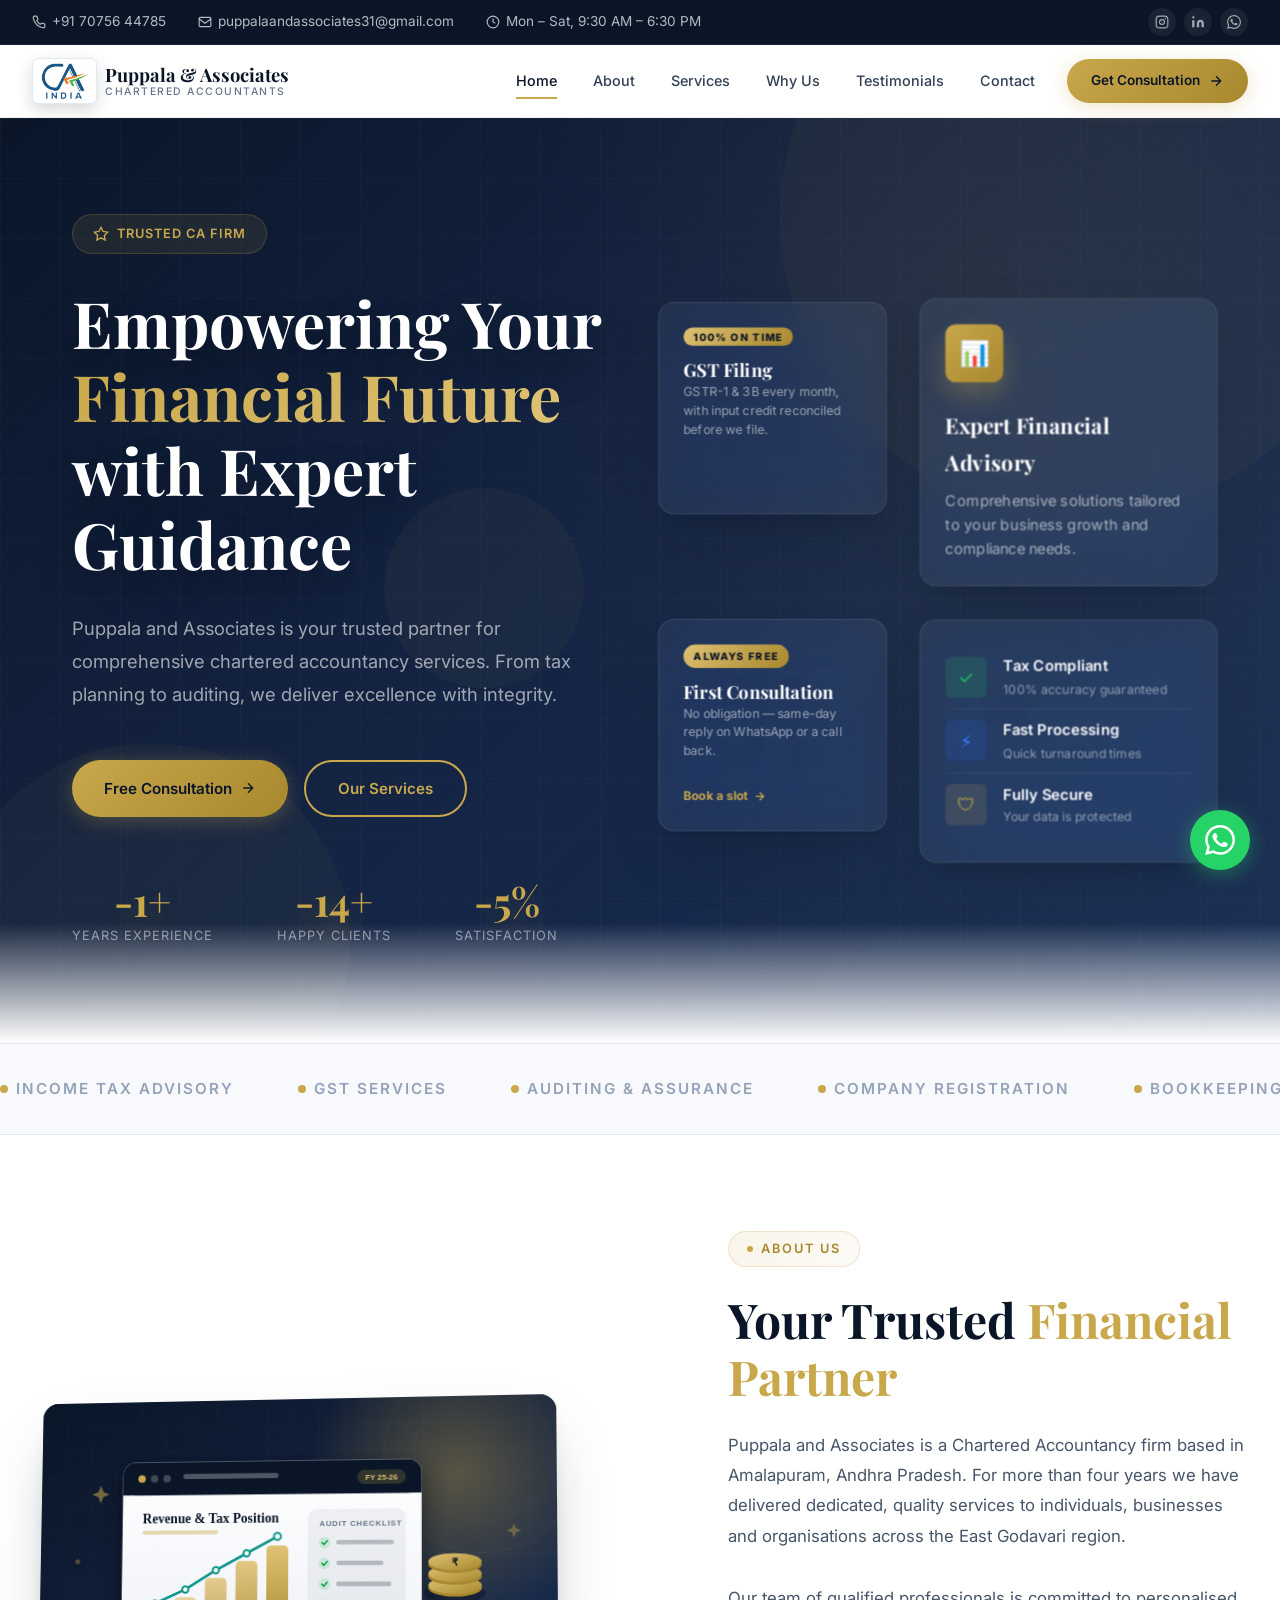
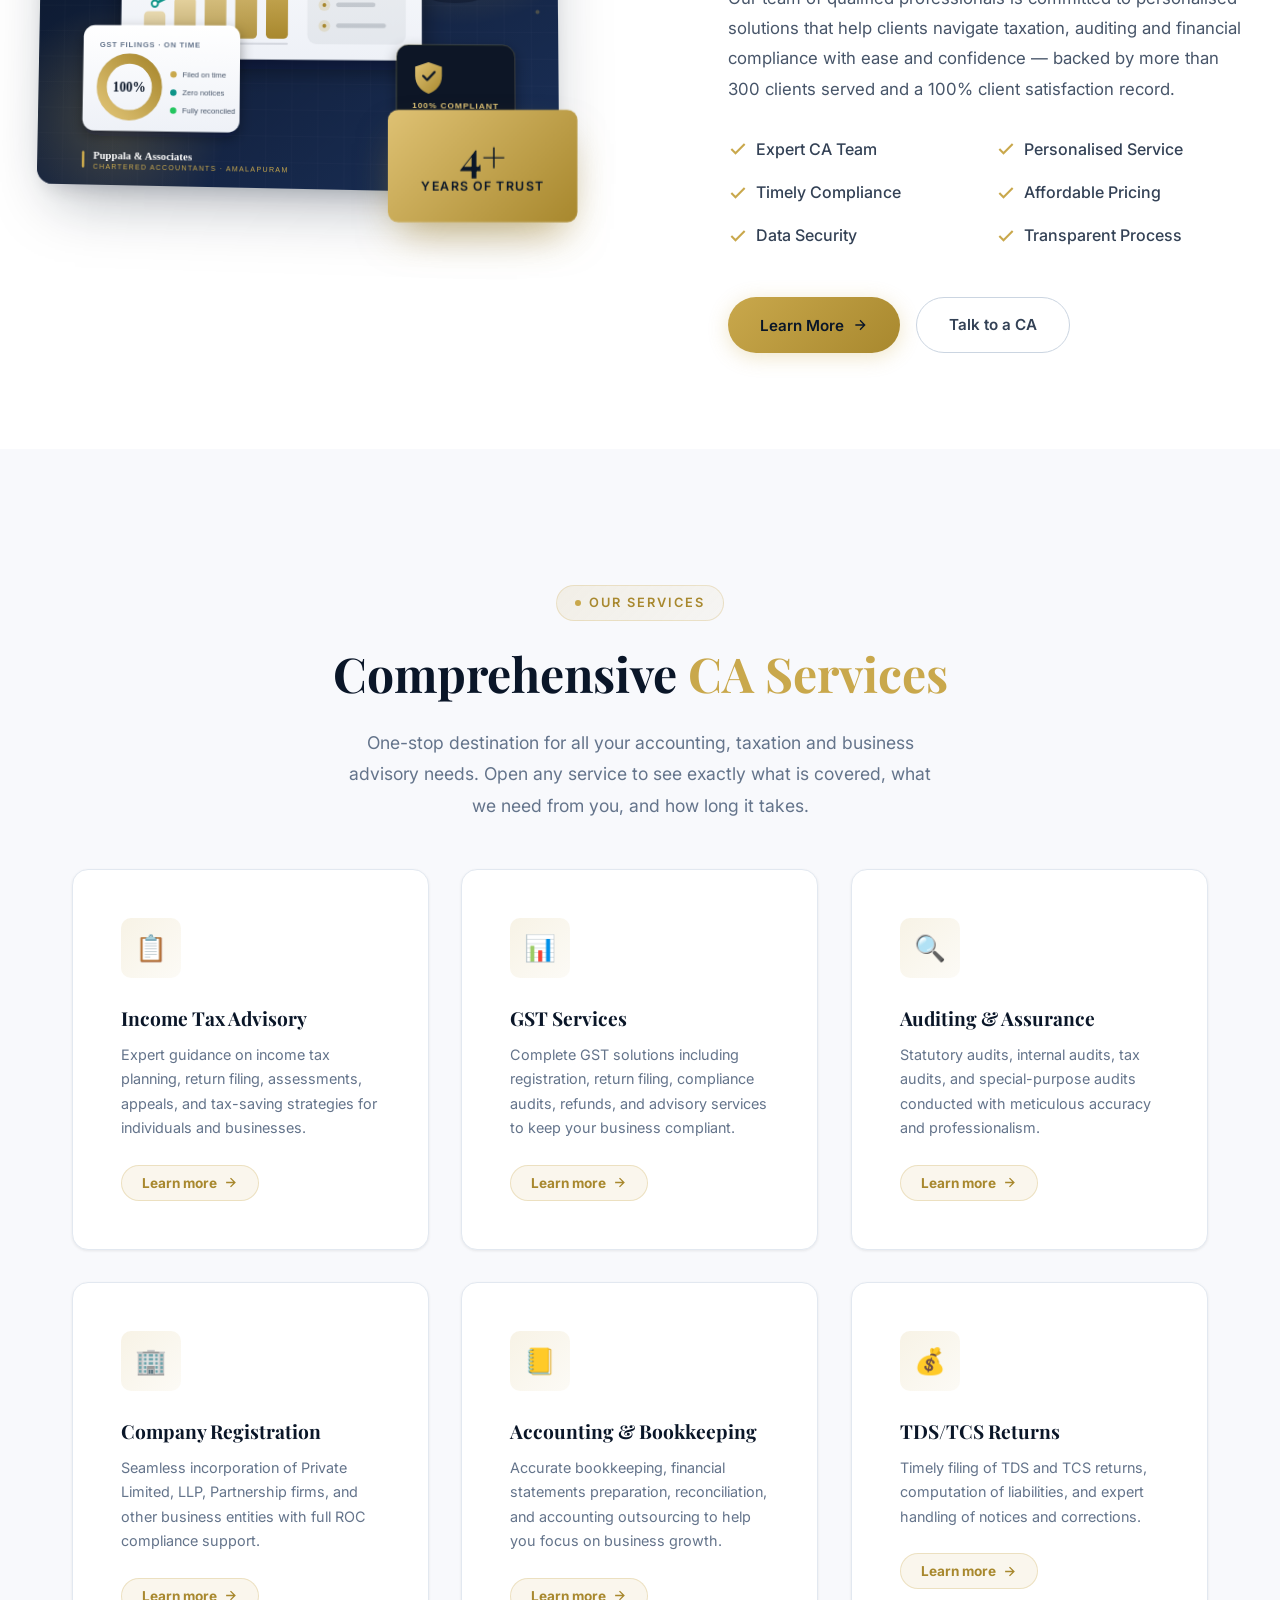
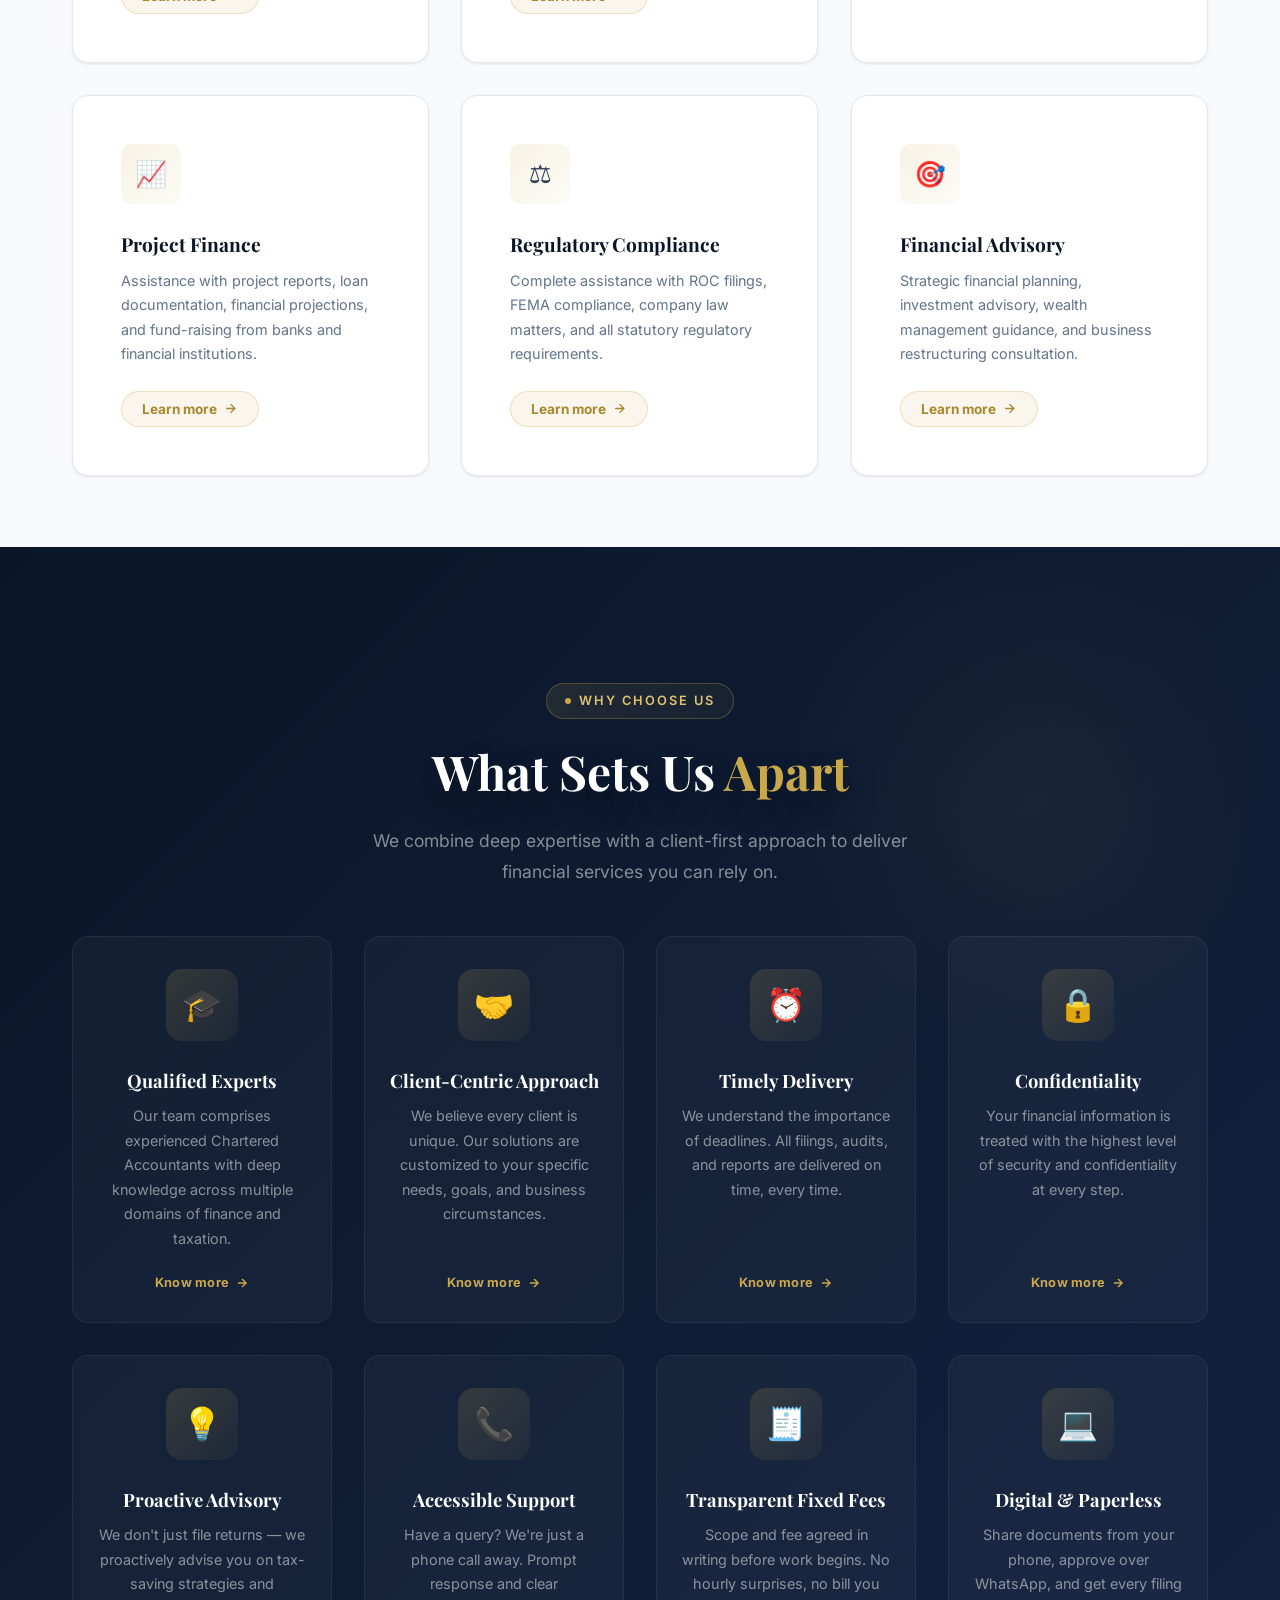
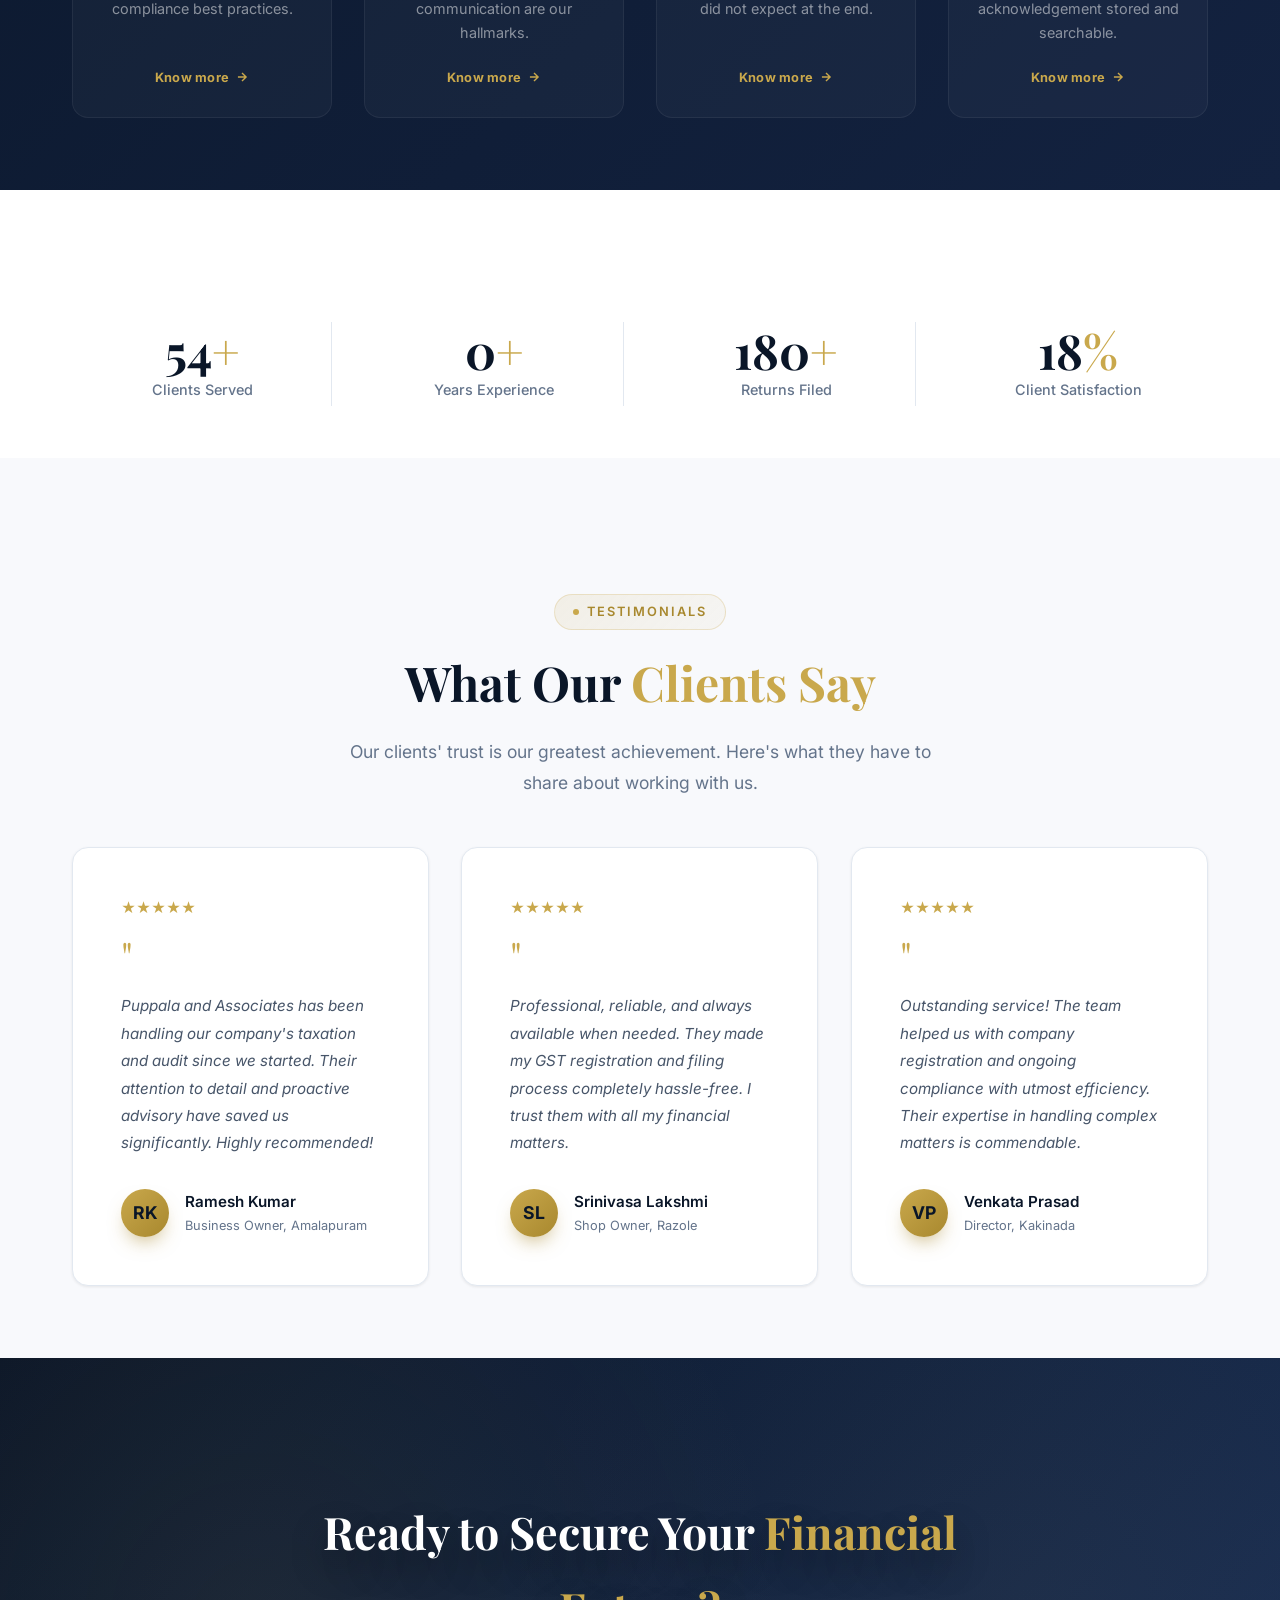
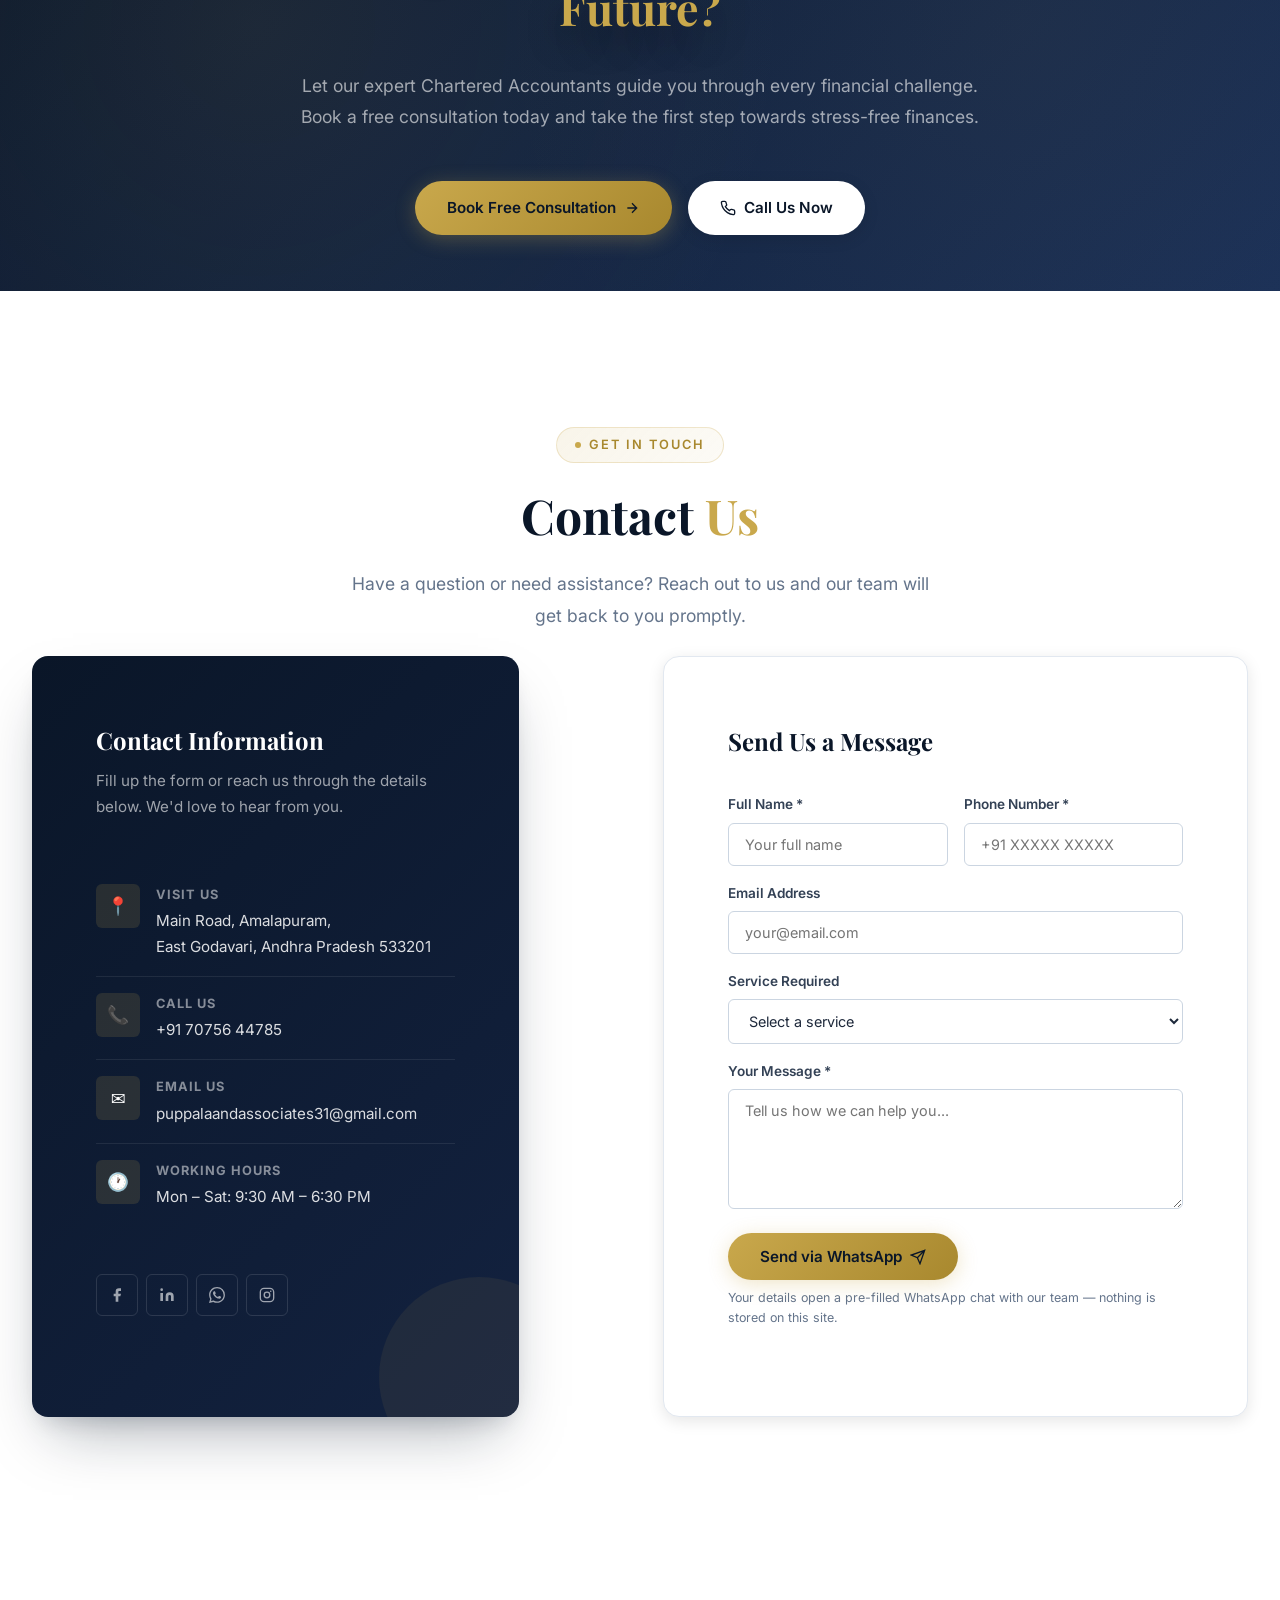
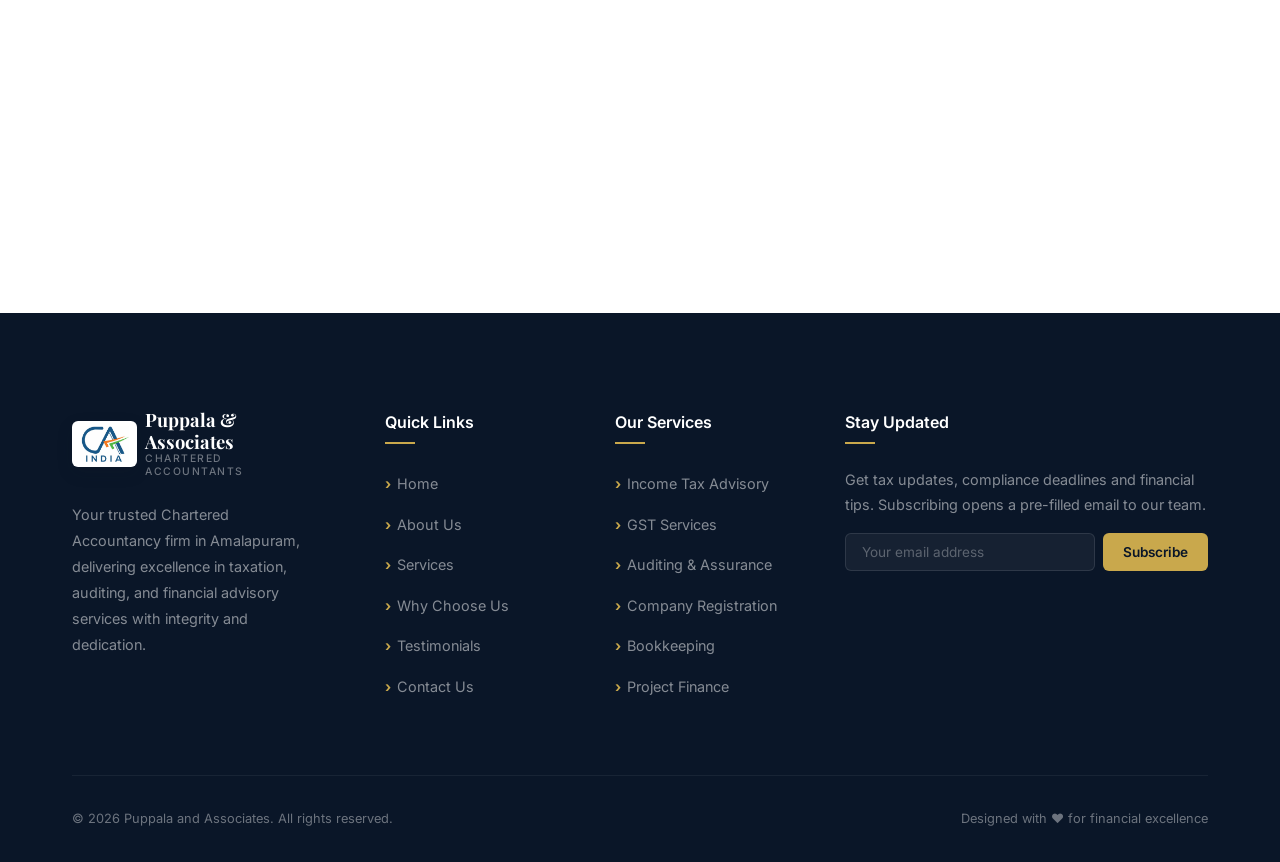
==== index.html @ 4b68dfd8 "fixed name" ====
<!DOCTYPE html>
<html lang="en" class="no-js">
<head>
  <meta charset="UTF-8">
  <meta name="viewport" content="width=device-width, initial-scale=1.0">
  <meta name="theme-color" content="#0a1628">

  <!-- SEO -->
  <title>Puppala and Associates — Chartered Accountants in Amalapuram | Tax, Audit &amp; Advisory</title>
  <meta name="description" content="Puppala and Associates is a trusted Chartered Accountant firm in Amalapuram offering expert tax advisory, auditing, GST services, company registration and accounting solutions.">
  <meta name="keywords" content="Puppala and Associates, Chartered Accountants, CA firm Amalapuram, tax advisory, GST services, auditing, company registration, bookkeeping, income tax, financial advisory, Andhra Pradesh">
  <meta name="author" content="Puppala and Associates">
  <meta name="robots" content="index, follow">
  <link rel="canonical" href="https://puppalaandassociates.github.io/">

  <!-- Open Graph -->
  <meta property="og:type" content="website">
  <meta property="og:site_name" content="Puppala and Associates">
  <meta property="og:locale" content="en_IN">
  <meta property="og:title" content="Puppala and Associates — Chartered Accountants in Amalapuram">
  <meta property="og:description" content="Expert CA firm providing tax advisory, auditing, GST, company registration and financial services in Amalapuram, Andhra Pradesh.">
  <meta property="og:url" content="https://puppalaandassociates.github.io/">
  <meta property="og:image" content="https://puppalaandassociates.github.io/assets/img/og-cover.png">
  <meta property="og:image:width" content="1200">
  <meta property="og:image:height" content="630">
  <meta property="og:image:alt" content="Puppala and Associates — Chartered Accountants, Amalapuram">

  <!-- Twitter -->
  <meta name="twitter:card" content="summary_large_image">
  <meta name="twitter:title" content="Puppala and Associates — Chartered Accountants in Amalapuram">
  <meta name="twitter:description" content="Expert CA firm providing tax advisory, auditing, GST, company registration and financial services in Amalapuram.">
  <meta name="twitter:image" content="https://puppalaandassociates.github.io/assets/img/og-cover.png">

  <!-- Structured Data -->
  <script type="application/ld+json">
  {
    "@context": "https://schema.org",
    "@type": "AccountingService",
    "name": "Puppala and Associates",
    "alternateName": "Puppala & Associates CA",
    "description": "Chartered Accountants in Amalapuram offering expert tax advisory, auditing, GST services, company registration and accounting solutions.",
    "url": "https://puppalaandassociates.github.io/",
    "image": "https://puppalaandassociates.github.io/assets/img/og-cover.png",
    "telephone": "+91-70756-44785",
    "email": "puppalaandassociates31@gmail.com",
    "priceRange": "₹₹",
    "address": {
      "@type": "PostalAddress",
      "streetAddress": "Main Road",
      "addressLocality": "Amalapuram",
      "addressRegion": "Andhra Pradesh",
      "postalCode": "533201",
      "addressCountry": "IN"
    },
    "openingHoursSpecification": [{
      "@type": "OpeningHoursSpecification",
      "dayOfWeek": ["Monday","Tuesday","Wednesday","Thursday","Friday","Saturday"],
      "opens": "09:30",
      "closes": "18:30"
    }],
    "areaServed": [
      {"@type": "City", "name": "Amalapuram"},
      {"@type": "City", "name": "Razole"},
      {"@type": "City", "name": "Kakinada"},
      {"@type": "State", "name": "Andhra Pradesh"}
    ],
    "hasOfferCatalog": {
      "@type": "OfferCatalog",
      "name": "Chartered Accountancy Services",
      "itemListElement": [
        {"@type": "Offer", "itemOffered": {"@type": "Service", "name": "Income Tax Advisory"}},
        {"@type": "Offer", "itemOffered": {"@type": "Service", "name": "GST Services"}},
        {"@type": "Offer", "itemOffered": {"@type": "Service", "name": "Auditing & Assurance"}},
        {"@type": "Offer", "itemOffered": {"@type": "Service", "name": "Company Registration"}},
        {"@type": "Offer", "itemOffered": {"@type": "Service", "name": "Accounting & Bookkeeping"}},
        {"@type": "Offer", "itemOffered": {"@type": "Service", "name": "TDS/TCS Returns"}},
        {"@type": "Offer", "itemOffered": {"@type": "Service", "name": "Project Finance"}},
        {"@type": "Offer", "itemOffered": {"@type": "Service", "name": "Regulatory Compliance"}},
        {"@type": "Offer", "itemOffered": {"@type": "Service", "name": "Financial Advisory"}}
      ]
    }
  }
  </script>

  <!-- Fonts (preconnected + non-blocking-friendly) -->
  <link rel="preconnect" href="https://fonts.googleapis.com">
  <link rel="preconnect" href="https://fonts.gstatic.com" crossorigin>
  <link rel="stylesheet" href="https://fonts.googleapis.com/css2?family=Inter:wght@300;400;500;600;700;800;900&family=Playfair+Display:wght@400;500;600;700&display=swap">

  <!-- Styles -->
  <link rel="stylesheet" href="style.css">

  <!-- Progressive enhancement flag: keeps content visible if JS never runs -->
  <script>document.documentElement.classList.remove('no-js');</script>

  <!--
    Google Analytics (GA4) — OPTIONAL.
    Uncomment the two lines below and replace G-XXXXXXXXXX with your real
    Measurement ID. Left commented out on purpose: an unreplaced placeholder
    ID only downloads ~90 KB of script and records nothing.

    <script async src="https://www.googletagmanager.com/gtag/js?id=G-XXXXXXXXXX"></script>
    <script>window.dataLayer=window.dataLayer||[];function gtag(){dataLayer.push(arguments)}gtag('js',new Date());gtag('config','G-XXXXXXXXXX');</script>
  -->

  <!-- Favicon (inline SVG data-uri) -->
  <link rel="icon" type="image/svg+xml" href="data:image/svg+xml,%3Csvg xmlns='http://www.w3.org/2000/svg' viewBox='0 0 32 32'%3E%3Crect width='32' height='32' rx='6' fill='%230a1628'/%3E%3Ctext x='50%25' y='55%25' dominant-baseline='middle' text-anchor='middle' fill='%23c9a84c' font-family='serif' font-weight='700' font-size='16'%3EPA%3C/text%3E%3C/svg%3E">
  <link rel="apple-touch-icon" href="assets/img/og-cover.png">
</head>
<body>

  <a href="#main" class="skip-link">Skip to main content</a>

  <!-- ======== PRELOADER ======== -->
  <div id="preloader" aria-hidden="true">
    <div class="preloader-inner">
      <div class="preloader-mark">
        <img src="assets/img/ca-india-logo.png" width="713" height="520" alt="" decoding="async">
      </div>
      <div class="preloader-logo">Puppala &amp; Associates</div>
      <div class="preloader-bar"></div>
    </div>
  </div>

  <!-- ======== TOP BAR ======== -->
  <div class="top-bar" id="top-bar">
    <div class="container container-wide">
      <div class="top-bar-left">
        <a href="tel:+917075644785">
          <svg viewBox="0 0 24 24" fill="none" stroke="currentColor" stroke-width="2" aria-hidden="true"><path d="M22 16.92v3a2 2 0 01-2.18 2 19.79 19.79 0 01-8.63-3.07 19.5 19.5 0 01-6-6 19.79 19.79 0 01-3.07-8.67A2 2 0 014.11 2h3a2 2 0 012 1.72c.127.96.362 1.903.7 2.81a2 2 0 01-.45 2.11L8.09 9.91a16 16 0 006 6l1.27-1.27a2 2 0 012.11-.45c.907.338 1.85.573 2.81.7A2 2 0 0122 16.92z"/></svg>
          +91 70756 44785
        </a>
        <a href="mailto:puppalaandassociates31@gmail.com">
          <svg viewBox="0 0 24 24" fill="none" stroke="currentColor" stroke-width="2" aria-hidden="true"><rect x="2" y="4" width="20" height="16" rx="2"/><path d="M22 7l-10 7L2 7"/></svg>
          puppalaandassociates31@gmail.com
        </a>
        <span class="top-bar-hours">
          <svg viewBox="0 0 24 24" fill="none" stroke="currentColor" stroke-width="2" aria-hidden="true"><circle cx="12" cy="12" r="10"/><path d="M12 6v6l4 2"/></svg>
          Mon – Sat, 9:30 AM – 6:30 PM
        </span>
      </div>
      <div class="top-bar-right">
        <div class="top-bar-social">
          <a href="https://www.instagram.com/puppalaandassociates" target="_blank" rel="noopener" aria-label="Instagram" title="Instagram">
            <svg viewBox="0 0 24 24" width="14" height="14" fill="none" stroke="currentColor" stroke-width="2" aria-hidden="true"><rect x="2" y="2" width="20" height="20" rx="5.5"/><circle cx="12" cy="12" r="4.2"/><circle cx="17.6" cy="6.4" r="1.2" fill="currentColor" stroke="none"/></svg>
          </a>
          <a href="https://www.linkedin.com/company/puppala-and-associates" target="_blank" rel="noopener" aria-label="LinkedIn" title="LinkedIn">
            <svg viewBox="0 0 24 24" width="14" height="14" fill="currentColor" aria-hidden="true"><path d="M16 8a6 6 0 016 6v7h-4v-7a2 2 0 00-2-2 2 2 0 00-2 2v7h-4v-7a6 6 0 016-6zM2 9h4v12H2zM4 2a2 2 0 110 4 2 2 0 010-4z"/></svg>
          </a>
          <a href="https://wa.me/917075644785" target="_blank" rel="noopener" aria-label="WhatsApp" title="WhatsApp">
            <svg viewBox="0 0 24 24" width="14" height="14" fill="currentColor" aria-hidden="true"><path d="M17.472 14.382c-.297-.149-1.758-.867-2.03-.967-.273-.099-.471-.148-.67.15-.197.297-.767.966-.94 1.164-.173.199-.347.223-.644.075-.297-.15-1.255-.463-2.39-1.475-.883-.788-1.48-1.761-1.653-2.059-.173-.297-.018-.458.13-.606.134-.133.298-.347.446-.52.149-.174.198-.298.298-.497.099-.198.05-.371-.025-.52-.075-.149-.669-1.612-.916-2.207-.242-.579-.487-.5-.669-.51-.173-.008-.371-.01-.57-.01-.198 0-.52.074-.792.372-.272.297-1.04 1.016-1.04 2.479 0 1.462 1.065 2.875 1.213 3.074.149.198 2.096 3.2 5.077 4.487.709.306 1.262.489 1.694.625.712.227 1.36.195 1.871.118.571-.085 1.758-.719 2.006-1.413.248-.694.248-1.289.173-1.413-.074-.124-.272-.198-.57-.347m-5.421 7.403h-.004a9.87 9.87 0 01-5.031-1.378l-.361-.214-3.741.982.998-3.648-.235-.374a9.86 9.86 0 01-1.51-5.26c.001-5.45 4.436-9.884 9.888-9.884 2.64 0 5.122 1.03 6.988 2.898a9.825 9.825 0 012.893 6.994c-.003 5.45-4.437 9.884-9.885 9.884m8.413-18.297A11.815 11.815 0 0012.05 0C5.495 0 .16 5.335.157 11.892c0 2.096.547 4.142 1.588 5.945L.057 24l6.305-1.654a11.882 11.882 0 005.683 1.448h.005c6.554 0 11.89-5.335 11.893-11.893a11.821 11.821 0 00-3.48-8.413z"/></svg>
          </a>
        </div>
      </div>
    </div>
  </div>

  <!-- ======== HEADER ======== -->
  <header class="header" id="header">
    <div class="container container-wide">
      <nav class="navbar" aria-label="Main navigation">
        <a href="#hero" class="logo" id="site-logo">
          <img class="logo-mark" src="assets/img/ca-india-logo.png" width="713" height="520"
               alt="CA India — ICAI member logo" loading="eager" decoding="async">
          <div class="logo-text">
            <span class="logo-name">Puppala &amp; Associates</span>
            <span class="logo-tagline">Chartered Accountants</span>
          </div>
        </a>

        <div class="nav-panel" id="nav-panel">
          <div class="nav-links" id="nav-links">
            <a href="#hero" class="active">Home</a>
            <a href="#about">About</a>
            <a href="#services">Services</a>
            <a href="#why-choose">Why Us</a>
            <a href="#testimonials">Testimonials</a>
            <a href="#contact">Contact</a>
          </div>

          <div class="nav-cta" id="nav-cta">
            <a href="#contact" class="btn btn-primary" id="nav-cta-btn">
              Get Consultation
              <svg class="btn-icon" viewBox="0 0 24 24" width="16" height="16" fill="none" stroke="currentColor" stroke-width="2" aria-hidden="true"><path d="M5 12h14M12 5l7 7-7 7"/></svg>
            </a>
          </div>
        </div>

        <button class="mobile-toggle" id="mobile-toggle" aria-label="Open navigation menu"
                aria-expanded="false" aria-controls="nav-panel">
          <span></span><span></span><span></span>
        </button>
      </nav>
    </div>
  </header>

  <main id="main">

  <!-- ======== HERO ======== -->
  <section class="hero section-padding" id="hero">
    <div class="hero-bg-shapes" aria-hidden="true">
      <div class="shape"></div>
      <div class="shape"></div>
      <div class="shape"></div>
    </div>
    <div class="hero-grid" aria-hidden="true"></div>

    <div class="container">
      <div class="hero-content">
        <div class="hero-left">
          <div class="hero-badge">
            <svg viewBox="0 0 24 24" fill="none" stroke="currentColor" stroke-width="2" aria-hidden="true"><path d="M12 2l3.09 6.26L22 9.27l-5 4.87 1.18 6.88L12 17.77l-6.18 3.25L7 14.14 2 9.27l6.91-1.01L12 2z"/></svg>
            Trusted CA Firm
          </div>

          <h1>
            Empowering Your
            <span class="highlight">Financial Future</span>
            with Expert Guidance
          </h1>

          <p class="hero-description">
            Puppala and Associates is your trusted partner for comprehensive chartered accountancy services. From tax planning to auditing, we deliver excellence with integrity.
          </p>

          <div class="hero-buttons">
            <a href="#contact" class="btn btn-primary" id="hero-cta-primary">
              Free Consultation
              <svg class="btn-icon" viewBox="0 0 24 24" width="16" height="16" fill="none" stroke="currentColor" stroke-width="2" aria-hidden="true"><path d="M5 12h14M12 5l7 7-7 7"/></svg>
            </a>
            <a href="#services" class="btn btn-outline" id="hero-cta-secondary">
              Our Services
            </a>
          </div>

          <div class="hero-stats">
            <div class="hero-stat">
              <div class="hero-stat-number counter" data-target="4" data-suffix="+">4+</div>
              <div class="hero-stat-label">Years Experience</div>
            </div>
            <div class="hero-stat">
              <div class="hero-stat-number counter" data-target="300" data-suffix="+">300+</div>
              <div class="hero-stat-label">Happy Clients</div>
            </div>
            <div class="hero-stat">
              <div class="hero-stat-number counter" data-target="100" data-suffix="%">100%</div>
              <div class="hero-stat-label">Satisfaction</div>
            </div>
          </div>
        </div>

        <!-- 3D card stack -->
        <div class="hero-right scene-3d" id="hero-scene">
          <div class="hero-stack">
            <div class="hero-card-main glass-card layer-3d" data-depth="60">
              <div class="card-icon" aria-hidden="true">📊</div>
              <h3>Expert Financial Advisory</h3>
              <p>Comprehensive solutions tailored to your business growth and compliance needs.</p>
            </div>

            <div class="hero-card-secondary glass-card layer-3d" data-depth="100">
              <div class="stat-row">
                <div class="stat-icon green" aria-hidden="true">✓</div>
                <div class="stat-info">
                  <h4>Tax Compliant</h4>
                  <p>100% accuracy guaranteed</p>
                </div>
              </div>
              <div class="stat-row">
                <div class="stat-icon blue" aria-hidden="true">⚡</div>
                <div class="stat-info">
                  <h4>Fast Processing</h4>
                  <p>Quick turnaround times</p>
                </div>
              </div>
              <div class="stat-row">
                <div class="stat-icon gold" aria-hidden="true">🛡</div>
                <div class="stat-info">
                  <h4>Fully Secure</h4>
                  <p>Your data is protected</p>
                </div>
              </div>
            </div>

            <button type="button" class="hero-mini-card hero-card-gst glass-card layer-3d" data-modal="gst">
              <span class="mini-badge">100% on time</span>
              <span class="mini-title">GST Filing</span>
              <span class="mini-label">GSTR-1 &amp; 3B every month, with input credit reconciled before we file.</span>
            </button>

            <a href="#contact" class="hero-mini-card hero-card-consult glass-card layer-3d">
              <span class="mini-badge">Always free</span>
              <span class="mini-title">First Consultation</span>
              <span class="mini-label">No obligation — same-day reply on WhatsApp or a call back.</span>
              <span class="mini-link">Book a slot
                <svg viewBox="0 0 24 24" width="13" height="13" fill="none" stroke="currentColor" stroke-width="2.4" aria-hidden="true"><path d="M5 12h14M12 5l7 7-7 7"/></svg>
              </span>
            </a>
          </div>
        </div>
      </div>
    </div>
  </section>

  <!-- ======== MARQUEE ======== -->
  <div class="marquee-section" aria-hidden="true">
    <div class="marquee-track">
      <div class="marquee-group">
        <div class="marquee-item"><span class="dot"></span> Income Tax Advisory</div>
        <div class="marquee-item"><span class="dot"></span> GST Services</div>
        <div class="marquee-item"><span class="dot"></span> Auditing &amp; Assurance</div>
        <div class="marquee-item"><span class="dot"></span> Company Registration</div>
        <div class="marquee-item"><span class="dot"></span> Bookkeeping</div>
        <div class="marquee-item"><span class="dot"></span> Financial Advisory</div>
        <div class="marquee-item"><span class="dot"></span> TDS/TCS Returns</div>
        <div class="marquee-item"><span class="dot"></span> Project Finance</div>
      </div>
      <div class="marquee-group">
        <div class="marquee-item"><span class="dot"></span> Income Tax Advisory</div>
        <div class="marquee-item"><span class="dot"></span> GST Services</div>
        <div class="marquee-item"><span class="dot"></span> Auditing &amp; Assurance</div>
        <div class="marquee-item"><span class="dot"></span> Company Registration</div>
        <div class="marquee-item"><span class="dot"></span> Bookkeeping</div>
        <div class="marquee-item"><span class="dot"></span> Financial Advisory</div>
        <div class="marquee-item"><span class="dot"></span> TDS/TCS Returns</div>
        <div class="marquee-item"><span class="dot"></span> Project Finance</div>
      </div>
    </div>
  </div>

  <!-- ======== ABOUT ======== -->
  <section class="about section-padding" id="about">
    <div class="container">
      <div class="about-content">
        <div class="about-image-wrapper reveal-left scene-3d" id="about-scene">
          <div class="about-image layer-3d" data-depth="40">
            <img src="assets/img/about-advisory.svg" width="800" height="600" loading="lazy" decoding="async"
                 alt="Dashboard showing revenue growth, audit checklist and 100% on-time GST filings at Puppala and Associates">
          </div>
          <div class="about-image-badge">
            <div class="badge-number">4+</div>
            <div class="badge-text">Years of Trust</div>
          </div>
        </div>

        <div class="about-text reveal-right">
          <span class="section-badge">
            <span class="badge-dot"></span>
            About Us
          </span>
          <h2 class="section-title">
            Your Trusted <span>Financial Partner</span> 
          </h2>
          <p class="about-description">
            Puppala and Associates is a Chartered Accountancy firm based in Amalapuram, Andhra Pradesh. For more than four years we have delivered dedicated, quality services to individuals, businesses and organisations across the East Godavari region.
          </p>
          <p class="about-description">
            Our team of qualified professionals is committed to personalised solutions that help clients navigate taxation, auditing and financial compliance with ease and confidence — backed by more than 300 clients served and a 100% client satisfaction record.
          </p>

          <div class="about-features">
            <div class="about-feature">
              <svg viewBox="0 0 24 24" fill="none" stroke="currentColor" stroke-width="2.5" aria-hidden="true"><path d="M20 6L9 17l-5-5"/></svg>
              Expert CA Team
            </div>
            <div class="about-feature">
              <svg viewBox="0 0 24 24" fill="none" stroke="currentColor" stroke-width="2.5" aria-hidden="true"><path d="M20 6L9 17l-5-5"/></svg>
              Personalised Service
            </div>
            <div class="about-feature">
              <svg viewBox="0 0 24 24" fill="none" stroke="currentColor" stroke-width="2.5" aria-hidden="true"><path d="M20 6L9 17l-5-5"/></svg>
              Timely Compliance
            </div>
            <div class="about-feature">
              <svg viewBox="0 0 24 24" fill="none" stroke="currentColor" stroke-width="2.5" aria-hidden="true"><path d="M20 6L9 17l-5-5"/></svg>
              Affordable Pricing
            </div>
            <div class="about-feature">
              <svg viewBox="0 0 24 24" fill="none" stroke="currentColor" stroke-width="2.5" aria-hidden="true"><path d="M20 6L9 17l-5-5"/></svg>
              Data Security
            </div>
            <div class="about-feature">
              <svg viewBox="0 0 24 24" fill="none" stroke="currentColor" stroke-width="2.5" aria-hidden="true"><path d="M20 6L9 17l-5-5"/></svg>
              Transparent Process
            </div>
          </div>

          <div class="about-actions">
            <button type="button" class="btn btn-primary" id="about-cta" data-modal="about">
              Learn More
              <svg class="btn-icon" viewBox="0 0 24 24" width="16" height="16" fill="none" stroke="currentColor" stroke-width="2" aria-hidden="true"><path d="M5 12h14M12 5l7 7-7 7"/></svg>
            </button>
            <a href="#contact" class="btn btn-ghost">Talk to a CA</a>
          </div>
        </div>
      </div>
    </div>
  </section>

  <!-- ======== SERVICES ======== -->
  <section class="services section-padding" id="services">
    <div class="container">
      <div class="text-center reveal">
        <span class="section-badge">
          <span class="badge-dot"></span>
          Our Services
        </span>
        <h2 class="section-title">
          Comprehensive <span>CA Services</span>
        </h2>
        <p class="section-subtitle centered">
          One-stop destination for all your accounting, taxation and business advisory needs. Open any service to see exactly what is covered, what we need from you, and how long it takes.
        </p>
      </div>

      <div class="services-grid stagger-children">
        <!-- Service 1 -->
        <article class="service-card tilt-3d" id="service-income-tax" data-modal="income-tax">
          <span class="card-glare" aria-hidden="true"></span>
          <div class="card-inner">
            <div class="service-icon" aria-hidden="true">📋</div>
            <h3>Income Tax Advisory</h3>
            <p>Expert guidance on income tax planning, return filing, assessments, appeals, and tax-saving strategies for individuals and businesses.</p>
            <button type="button" class="service-more" data-modal="income-tax">
              Learn more
              <svg viewBox="0 0 24 24" width="15" height="15" fill="none" stroke="currentColor" stroke-width="2.2" aria-hidden="true"><path d="M5 12h14M12 5l7 7-7 7"/></svg>
            </button>
          </div>
        </article>

        <!-- Service 2 -->
        <article class="service-card tilt-3d" id="service-gst" data-modal="gst">
          <span class="card-glare" aria-hidden="true"></span>
          <div class="card-inner">
            <div class="service-icon" aria-hidden="true">📊</div>
            <h3>GST Services</h3>
            <p>Complete GST solutions including registration, return filing, compliance audits, refunds, and advisory services to keep your business compliant.</p>
            <button type="button" class="service-more" data-modal="gst">
              Learn more
              <svg viewBox="0 0 24 24" width="15" height="15" fill="none" stroke="currentColor" stroke-width="2.2" aria-hidden="true"><path d="M5 12h14M12 5l7 7-7 7"/></svg>
            </button>
          </div>
        </article>

        <!-- Service 3 -->
        <article class="service-card tilt-3d" id="service-audit" data-modal="audit">
          <span class="card-glare" aria-hidden="true"></span>
          <div class="card-inner">
            <div class="service-icon" aria-hidden="true">🔍</div>
            <h3>Auditing &amp; Assurance</h3>
            <p>Statutory audits, internal audits, tax audits, and special-purpose audits conducted with meticulous accuracy and professionalism.</p>
            <button type="button" class="service-more" data-modal="audit">
              Learn more
              <svg viewBox="0 0 24 24" width="15" height="15" fill="none" stroke="currentColor" stroke-width="2.2" aria-hidden="true"><path d="M5 12h14M12 5l7 7-7 7"/></svg>
            </button>
          </div>
        </article>

        <!-- Service 4 -->
        <article class="service-card tilt-3d" id="service-registration" data-modal="registration">
          <span class="card-glare" aria-hidden="true"></span>
          <div class="card-inner">
            <div class="service-icon" aria-hidden="true">🏢</div>
            <h3>Company Registration</h3>
            <p>Seamless incorporation of Private Limited, LLP, Partnership firms, and other business entities with full ROC compliance support.</p>
            <button type="button" class="service-more" data-modal="registration">
              Learn more
              <svg viewBox="0 0 24 24" width="15" height="15" fill="none" stroke="currentColor" stroke-width="2.2" aria-hidden="true"><path d="M5 12h14M12 5l7 7-7 7"/></svg>
            </button>
          </div>
        </article>

        <!-- Service 5 -->
        <article class="service-card tilt-3d" id="service-bookkeeping" data-modal="bookkeeping">
          <span class="card-glare" aria-hidden="true"></span>
          <div class="card-inner">
            <div class="service-icon" aria-hidden="true">📒</div>
            <h3>Accounting &amp; Bookkeeping</h3>
            <p>Accurate bookkeeping, financial statements preparation, reconciliation, and accounting outsourcing to help you focus on business growth.</p>
            <button type="button" class="service-more" data-modal="bookkeeping">
              Learn more
              <svg viewBox="0 0 24 24" width="15" height="15" fill="none" stroke="currentColor" stroke-width="2.2" aria-hidden="true"><path d="M5 12h14M12 5l7 7-7 7"/></svg>
            </button>
          </div>
        </article>

        <!-- Service 6 -->
        <article class="service-card tilt-3d" id="service-tds" data-modal="tds">
          <span class="card-glare" aria-hidden="true"></span>
          <div class="card-inner">
            <div class="service-icon" aria-hidden="true">💰</div>
            <h3>TDS/TCS Returns</h3>
            <p>Timely filing of TDS and TCS returns, computation of liabilities, and expert handling of notices and corrections.</p>
            <button type="button" class="service-more" data-modal="tds">
              Learn more
              <svg viewBox="0 0 24 24" width="15" height="15" fill="none" stroke="currentColor" stroke-width="2.2" aria-hidden="true"><path d="M5 12h14M12 5l7 7-7 7"/></svg>
            </button>
          </div>
        </article>

        <!-- Service 7 -->
        <article class="service-card tilt-3d" id="service-project-finance" data-modal="project-finance">
          <span class="card-glare" aria-hidden="true"></span>
          <div class="card-inner">
            <div class="service-icon" aria-hidden="true">📈</div>
            <h3>Project Finance</h3>
            <p>Assistance with project reports, loan documentation, financial projections, and fund-raising from banks and financial institutions.</p>
            <button type="button" class="service-more" data-modal="project-finance">
              Learn more
              <svg viewBox="0 0 24 24" width="15" height="15" fill="none" stroke="currentColor" stroke-width="2.2" aria-hidden="true"><path d="M5 12h14M12 5l7 7-7 7"/></svg>
            </button>
          </div>
        </article>

        <!-- Service 8 -->
        <article class="service-card tilt-3d" id="service-compliance" data-modal="compliance">
          <span class="card-glare" aria-hidden="true"></span>
          <div class="card-inner">
            <div class="service-icon" aria-hidden="true">⚖️</div>
            <h3>Regulatory Compliance</h3>
            <p>Complete assistance with ROC filings, FEMA compliance, company law matters, and all statutory regulatory requirements.</p>
            <button type="button" class="service-more" data-modal="compliance">
              Learn more
              <svg viewBox="0 0 24 24" width="15" height="15" fill="none" stroke="currentColor" stroke-width="2.2" aria-hidden="true"><path d="M5 12h14M12 5l7 7-7 7"/></svg>
            </button>
          </div>
        </article>

        <!-- Service 9 -->
        <article class="service-card tilt-3d" id="service-financial-advisory" data-modal="financial-advisory">
          <span class="card-glare" aria-hidden="true"></span>
          <div class="card-inner">
            <div class="service-icon" aria-hidden="true">🎯</div>
            <h3>Financial Advisory</h3>
            <p>Strategic financial planning, investment advisory, wealth management guidance, and business restructuring consultation.</p>
            <button type="button" class="service-more" data-modal="financial-advisory">
              Learn more
              <svg viewBox="0 0 24 24" width="15" height="15" fill="none" stroke="currentColor" stroke-width="2.2" aria-hidden="true"><path d="M5 12h14M12 5l7 7-7 7"/></svg>
            </button>
          </div>
        </article>
      </div>
    </div>
  </section>

  <!-- ======== WHY CHOOSE US ======== -->
  <section class="why-choose section-padding" id="why-choose">
    <div class="container">
      <div class="text-center reveal">
        <span class="section-badge section-badge-dark">
          <span class="badge-dot"></span>
          Why Choose Us
        </span>
        <h2 class="section-title text-white">
          What Sets Us <span>Apart</span>
        </h2>
        <p class="section-subtitle centered subtitle-muted">
          We combine deep expertise with a client-first approach to deliver financial services you can rely on.
        </p>
      </div>

      <div class="why-grid stagger-children">
        <div class="why-card tilt-3d" data-modal="why-experts">
          <span class="card-glare" aria-hidden="true"></span>
          <div class="card-inner">
            <div class="why-card-icon" aria-hidden="true">🎓</div>
            <h3>Qualified Experts</h3>
            <p>Our team comprises experienced Chartered Accountants with deep knowledge across multiple domains of finance and taxation.</p>
            <button type="button" class="why-more" data-modal="why-experts">
              Know more
              <svg viewBox="0 0 24 24" width="14" height="14" fill="none" stroke="currentColor" stroke-width="2.4" aria-hidden="true"><path d="M5 12h14M12 5l7 7-7 7"/></svg>
            </button>
          </div>
        </div>
        <div class="why-card tilt-3d" data-modal="why-client-first">
          <span class="card-glare" aria-hidden="true"></span>
          <div class="card-inner">
            <div class="why-card-icon" aria-hidden="true">🤝</div>
            <h3>Client-Centric Approach</h3>
            <p>We believe every client is unique. Our solutions are customized to your specific needs, goals, and business circumstances.</p>
            <button type="button" class="why-more" data-modal="why-client-first">
              Know more
              <svg viewBox="0 0 24 24" width="14" height="14" fill="none" stroke="currentColor" stroke-width="2.4" aria-hidden="true"><path d="M5 12h14M12 5l7 7-7 7"/></svg>
            </button>
          </div>
        </div>
        <div class="why-card tilt-3d" data-modal="why-timely">
          <span class="card-glare" aria-hidden="true"></span>
          <div class="card-inner">
            <div class="why-card-icon" aria-hidden="true">⏰</div>
            <h3>Timely Delivery</h3>
            <p>We understand the importance of deadlines. All filings, audits, and reports are delivered on time, every time.</p>
            <button type="button" class="why-more" data-modal="why-timely">
              Know more
              <svg viewBox="0 0 24 24" width="14" height="14" fill="none" stroke="currentColor" stroke-width="2.4" aria-hidden="true"><path d="M5 12h14M12 5l7 7-7 7"/></svg>
            </button>
          </div>
        </div>
        <div class="why-card tilt-3d" data-modal="why-confidential">
          <span class="card-glare" aria-hidden="true"></span>
          <div class="card-inner">
            <div class="why-card-icon" aria-hidden="true">🔒</div>
            <h3>Confidentiality</h3>
            <p>Your financial information is treated with the highest level of security and confidentiality at every step.</p>
            <button type="button" class="why-more" data-modal="why-confidential">
              Know more
              <svg viewBox="0 0 24 24" width="14" height="14" fill="none" stroke="currentColor" stroke-width="2.4" aria-hidden="true"><path d="M5 12h14M12 5l7 7-7 7"/></svg>
            </button>
          </div>
        </div>
        <div class="why-card tilt-3d" data-modal="why-proactive">
          <span class="card-glare" aria-hidden="true"></span>
          <div class="card-inner">
            <div class="why-card-icon" aria-hidden="true">💡</div>
            <h3>Proactive Advisory</h3>
            <p>We don't just file returns — we proactively advise you on tax-saving strategies and compliance best practices.</p>
            <button type="button" class="why-more" data-modal="why-proactive">
              Know more
              <svg viewBox="0 0 24 24" width="14" height="14" fill="none" stroke="currentColor" stroke-width="2.4" aria-hidden="true"><path d="M5 12h14M12 5l7 7-7 7"/></svg>
            </button>
          </div>
        </div>
        <div class="why-card tilt-3d" data-modal="why-support">
          <span class="card-glare" aria-hidden="true"></span>
          <div class="card-inner">
            <div class="why-card-icon" aria-hidden="true">📞</div>
            <h3>Accessible Support</h3>
            <p>Have a query? We're just a phone call away. Prompt response and clear communication are our hallmarks.</p>
            <button type="button" class="why-more" data-modal="why-support">
              Know more
              <svg viewBox="0 0 24 24" width="14" height="14" fill="none" stroke="currentColor" stroke-width="2.4" aria-hidden="true"><path d="M5 12h14M12 5l7 7-7 7"/></svg>
            </button>
          </div>
        </div>
        <div class="why-card tilt-3d" data-modal="why-fees">
          <span class="card-glare" aria-hidden="true"></span>
          <div class="card-inner">
            <div class="why-card-icon" aria-hidden="true">🧾</div>
            <h3>Transparent Fixed Fees</h3>
            <p>Scope and fee agreed in writing before work begins. No hourly surprises, no bill you did not expect at the end.</p>
            <button type="button" class="why-more" data-modal="why-fees">
              Know more
              <svg viewBox="0 0 24 24" width="14" height="14" fill="none" stroke="currentColor" stroke-width="2.4" aria-hidden="true"><path d="M5 12h14M12 5l7 7-7 7"/></svg>
            </button>
          </div>
        </div>
        <div class="why-card tilt-3d" data-modal="why-digital">
          <span class="card-glare" aria-hidden="true"></span>
          <div class="card-inner">
            <div class="why-card-icon" aria-hidden="true">💻</div>
            <h3>Digital &amp; Paperless</h3>
            <p>Share documents from your phone, approve over WhatsApp, and get every filing acknowledgement stored and searchable.</p>
            <button type="button" class="why-more" data-modal="why-digital">
              Know more
              <svg viewBox="0 0 24 24" width="14" height="14" fill="none" stroke="currentColor" stroke-width="2.4" aria-hidden="true"><path d="M5 12h14M12 5l7 7-7 7"/></svg>
            </button>
          </div>
        </div>
      </div>
    </div>
  </section>

  <!-- ======== STATS ======== -->
  <section class="stats-section" id="stats">
    <div class="container">
      <div class="stats-grid reveal">
        <div class="stat-item">
          <div class="stat-number"><span class="counter" data-target="300">300</span><span class="accent">+</span></div>
          <div class="stat-label">Clients Served</div>
        </div>
        <div class="stat-item">
          <div class="stat-number"><span class="counter" data-target="4">4</span><span class="accent">+</span></div>
          <div class="stat-label">Years Experience</div>
        </div>
        <div class="stat-item">
          <div class="stat-number"><span class="counter" data-target="1000">1,000</span><span class="accent">+</span></div>
          <div class="stat-label">Returns Filed</div>
        </div>
        <div class="stat-item">
          <div class="stat-number"><span class="counter" data-target="100">100</span><span class="accent">%</span></div>
          <div class="stat-label">Client Satisfaction</div>
        </div>
      </div>
    </div>
  </section>

  <!-- ======== TESTIMONIALS ======== -->
  <section class="testimonials section-padding" id="testimonials">
    <div class="container">
      <div class="text-center reveal">
        <span class="section-badge">
          <span class="badge-dot"></span>
          Testimonials
        </span>
        <h2 class="section-title">
          What Our <span>Clients Say</span>
        </h2>
        <p class="section-subtitle centered">
          Our clients' trust is our greatest achievement. Here's what they have to share about working with us.
        </p>
      </div>

      <div class="testimonial-slider">
        <div class="testimonial-cards stagger-children">
          <figure class="testimonial-card tilt-3d">
            <span class="card-glare" aria-hidden="true"></span>
            <div class="card-inner">
              <div class="testimonial-stars" role="img" aria-label="Rated 5 out of 5">★★★★★</div>
              <div class="testimonial-quote" aria-hidden="true">"</div>
              <blockquote class="testimonial-text">
                Puppala and Associates has been handling our company's taxation and audit since we started. Their attention to detail and proactive advisory have saved us significantly. Highly recommended!
              </blockquote>
              <figcaption class="testimonial-author">
                <div class="testimonial-avatar" aria-hidden="true">RK</div>
                <div class="testimonial-info">
                  <h4>Ramesh Kumar</h4>
                  <p>Business Owner, Amalapuram</p>
                </div>
              </figcaption>
            </div>
          </figure>

          <figure class="testimonial-card tilt-3d">
            <span class="card-glare" aria-hidden="true"></span>
            <div class="card-inner">
              <div class="testimonial-stars" role="img" aria-label="Rated 5 out of 5">★★★★★</div>
              <div class="testimonial-quote" aria-hidden="true">"</div>
              <blockquote class="testimonial-text">
                Professional, reliable, and always available when needed. They made my GST registration and filing process completely hassle-free. I trust them with all my financial matters.
              </blockquote>
              <figcaption class="testimonial-author">
                <div class="testimonial-avatar" aria-hidden="true">SL</div>
                <div class="testimonial-info">
                  <h4>Srinivasa Lakshmi</h4>
                  <p>Shop Owner, Razole</p>
                </div>
              </figcaption>
            </div>
          </figure>

          <figure class="testimonial-card tilt-3d">
            <span class="card-glare" aria-hidden="true"></span>
            <div class="card-inner">
              <div class="testimonial-stars" role="img" aria-label="Rated 5 out of 5">★★★★★</div>
              <div class="testimonial-quote" aria-hidden="true">"</div>
              <blockquote class="testimonial-text">
                Outstanding service! The team helped us with company registration and ongoing compliance with utmost efficiency. Their expertise in handling complex matters is commendable.
              </blockquote>
              <figcaption class="testimonial-author">
                <div class="testimonial-avatar" aria-hidden="true">VP</div>
                <div class="testimonial-info">
                  <h4>Venkata Prasad</h4>
                  <p>Director, Kakinada</p>
                </div>
              </figcaption>
            </div>
          </figure>
        </div>
      </div>
    </div>
  </section>

  <!-- ======== CTA SECTION ======== -->
  <section class="cta-section section-padding" id="cta">
    <div class="container">
      <div class="cta-content reveal">
        <h2>Ready to Secure Your <span>Financial Future?</span></h2>
        <p>
          Let our expert Chartered Accountants guide you through every financial challenge. Book a free consultation today and take the first step towards stress-free finances.
        </p>
        <div class="cta-buttons">
          <a href="#contact" class="btn btn-primary" id="cta-consult-btn">
            Book Free Consultation
            <svg class="btn-icon" viewBox="0 0 24 24" width="16" height="16" fill="none" stroke="currentColor" stroke-width="2" aria-hidden="true"><path d="M5 12h14M12 5l7 7-7 7"/></svg>
          </a>
          <a href="tel:+917075644785" class="btn btn-white" id="cta-call-btn">
            <svg width="16" height="16" viewBox="0 0 24 24" fill="none" stroke="currentColor" stroke-width="2" aria-hidden="true"><path d="M22 16.92v3a2 2 0 01-2.18 2 19.79 19.79 0 01-8.63-3.07 19.5 19.5 0 01-6-6 19.79 19.79 0 01-3.07-8.67A2 2 0 014.11 2h3a2 2 0 012 1.72c.127.96.362 1.903.7 2.81a2 2 0 01-.45 2.11L8.09 9.91a16 16 0 006 6l1.27-1.27a2 2 0 012.11-.45c.907.338 1.85.573 2.81.7A2 2 0 0122 16.92z"/></svg>
            Call Us Now
          </a>
        </div>
      </div>
    </div>
  </section>

  <!-- ======== CONTACT ======== -->
  <section class="contact section-padding" id="contact">
    <div class="container">
      <div class="text-center reveal">
        <span class="section-badge">
          <span class="badge-dot"></span>
          Get in Touch
        </span>
        <h2 class="section-title">
          Contact <span>Us</span>
        </h2>
        <p class="section-subtitle centered">
          Have a question or need assistance? Reach out to us and our team will get back to you promptly.
        </p>
      </div>

      <div class="contact-wrapper">
        <div class="contact-info-card reveal-left">
          <h3>Contact Information</h3>
          <p>Fill up the form or reach us through the details below. We'd love to hear from you.</p>

          <div class="contact-item">
            <div class="contact-item-icon" aria-hidden="true">📍</div>
            <div>
              <h4>Visit Us</h4>
              <p>Main Road, Amalapuram,<br>East Godavari, Andhra Pradesh 533201</p>
            </div>
          </div>

          <div class="contact-item">
            <div class="contact-item-icon" aria-hidden="true">📞</div>
            <div>
              <h4>Call Us</h4>
              <a href="tel:+917075644785">+91 70756 44785</a>
            </div>
          </div>

          <div class="contact-item">
            <div class="contact-item-icon" aria-hidden="true">✉️</div>
            <div>
              <h4>Email Us</h4>
              <a href="mailto:puppalaandassociates31@gmail.com">puppalaandassociates31@gmail.com</a>
            </div>
          </div>

          <div class="contact-item">
            <div class="contact-item-icon" aria-hidden="true">🕐</div>
            <div>
              <h4>Working Hours</h4>
              <p>Mon – Sat: 9:30 AM – 6:30 PM</p>
            </div>
          </div>

          <div class="contact-social">
            <a href="https://www.facebook.com/puppalaandassociates" target="_blank" rel="noopener" aria-label="Facebook">
              <svg viewBox="0 0 24 24" width="16" height="16" fill="currentColor" aria-hidden="true"><path d="M18 2h-3a5 5 0 00-5 5v3H7v4h3v8h4v-8h3l1-4h-4V7a1 1 0 011-1h3z"/></svg>
            </a>
            <a href="https://www.linkedin.com/company/puppala-and-associates" target="_blank" rel="noopener" aria-label="LinkedIn">
              <svg viewBox="0 0 24 24" width="16" height="16" fill="currentColor" aria-hidden="true"><path d="M16 8a6 6 0 016 6v7h-4v-7a2 2 0 00-2-2 2 2 0 00-2 2v7h-4v-7a6 6 0 016-6zM2 9h4v12H2zM4 2a2 2 0 110 4 2 2 0 010-4z"/></svg>
            </a>
            <a href="https://wa.me/917075644785" target="_blank" rel="noopener" aria-label="WhatsApp">
              <svg viewBox="0 0 24 24" width="16" height="16" fill="currentColor" aria-hidden="true"><path d="M17.472 14.382c-.297-.149-1.758-.867-2.03-.967-.273-.099-.471-.148-.67.15-.197.297-.767.966-.94 1.164-.173.199-.347.223-.644.075-.297-.15-1.255-.463-2.39-1.475-.883-.788-1.48-1.761-1.653-2.059-.173-.297-.018-.458.13-.606.134-.133.298-.347.446-.52.149-.174.198-.298.298-.497.099-.198.05-.371-.025-.52-.075-.149-.669-1.612-.916-2.207-.242-.579-.487-.5-.669-.51-.173-.008-.371-.01-.57-.01-.198 0-.52.074-.792.372-.272.297-1.04 1.016-1.04 2.479 0 1.462 1.065 2.875 1.213 3.074.149.198 2.096 3.2 5.077 4.487.709.306 1.262.489 1.694.625.712.227 1.36.195 1.871.118.571-.085 1.758-.719 2.006-1.413.248-.694.248-1.289.173-1.413-.074-.124-.272-.198-.57-.347m-5.421 7.403h-.004a9.87 9.87 0 01-5.031-1.378l-.361-.214-3.741.982.998-3.648-.235-.374a9.86 9.86 0 01-1.51-5.26c.001-5.45 4.436-9.884 9.888-9.884 2.64 0 5.122 1.03 6.988 2.898a9.825 9.825 0 012.893 6.994c-.003 5.45-4.437 9.884-9.885 9.884m8.413-18.297A11.815 11.815 0 0012.05 0C5.495 0 .16 5.335.157 11.892c0 2.096.547 4.142 1.588 5.945L.057 24l6.305-1.654a11.882 11.882 0 005.683 1.448h.005c6.554 0 11.89-5.335 11.893-11.893a11.821 11.821 0 00-3.48-8.413z"/></svg>
            </a>
            <a href="https://www.instagram.com/puppalaandassociates" target="_blank" rel="noopener" aria-label="Instagram">
              <svg viewBox="0 0 24 24" width="16" height="16" fill="none" stroke="currentColor" stroke-width="2" aria-hidden="true"><rect x="2" y="2" width="20" height="20" rx="5.5"/><circle cx="12" cy="12" r="4.2"/><circle cx="17.6" cy="6.4" r="1.2" fill="currentColor" stroke="none"/></svg>
            </a>
          </div>
        </div>

        <div class="contact-form reveal-right" id="contact-form-wrapper">
          <h3>Send Us a Message</h3>
          <form id="contact-form" novalidate>
            <div class="form-row">
              <div class="form-group">
                <label for="contact-name">Full Name *</label>
                <input type="text" id="contact-name" name="name" placeholder="Your full name" required autocomplete="name">
              </div>
              <div class="form-group">
                <label for="contact-phone">Phone Number *</label>
                <input type="tel" id="contact-phone" name="phone" placeholder="+91 XXXXX XXXXX" required autocomplete="tel" inputmode="tel">
              </div>
            </div>
            <div class="form-group">
              <label for="contact-email">Email Address</label>
              <input type="email" id="contact-email" name="email" placeholder="your@email.com" autocomplete="email">
            </div>
            <div class="form-group">
              <label for="contact-service">Service Required</label>
              <select id="contact-service" name="service">
                <option value="">Select a service</option>
                <option value="Income Tax Advisory">Income Tax Advisory</option>
                <option value="GST Services">GST Services</option>
                <option value="Auditing &amp; Assurance">Auditing &amp; Assurance</option>
                <option value="Company Registration">Company Registration</option>
                <option value="Accounting &amp; Bookkeeping">Accounting &amp; Bookkeeping</option>
                <option value="TDS/TCS Returns">TDS/TCS Returns</option>
                <option value="Project Finance">Project Finance</option>
                <option value="Regulatory Compliance">Regulatory Compliance</option>
                <option value="Financial Advisory">Financial Advisory</option>
                <option value="Other">Other</option>
              </select>
            </div>
            <div class="form-group">
              <label for="contact-message">Your Message *</label>
              <textarea id="contact-message" name="message" placeholder="Tell us how we can help you..." required></textarea>
            </div>

            <!-- Spam honeypot: hidden from humans, tempting to bots -->
            <div class="form-honeypot" aria-hidden="true">
              <label for="contact-website">Website</label>
              <input type="text" id="contact-website" name="website" tabindex="-1" autocomplete="off">
            </div>

            <div class="form-submit">
              <button type="submit" class="btn btn-primary" id="contact-submit-btn">
                Send via WhatsApp
                <svg class="btn-icon" viewBox="0 0 24 24" width="16" height="16" fill="none" stroke="currentColor" stroke-width="2" aria-hidden="true"><path d="M22 2L11 13M22 2l-7 20-4-9-9-4 20-7z"/></svg>
              </button>
              <p class="form-note">Your details open a pre-filled WhatsApp chat with our team — nothing is stored on this site.</p>
            </div>
            <p class="form-status" id="form-status" role="status" aria-live="polite"></p>
          </form>
        </div>
      </div>
    </div>
  </section>

  <!-- ======== MAP ======== -->
  <div class="map-section" id="map">
    <iframe
      src="https://www.google.com/maps?q=Amalapuram,+Andhra+Pradesh+533201&amp;output=embed"
      width="600" height="400"
      allowfullscreen=""
      loading="lazy"
      referrerpolicy="no-referrer-when-downgrade"
      title="Puppala and Associates location on Google Maps">
    </iframe>
  </div>

  </main>

  <!-- ======== FOOTER ======== -->
  <footer class="footer" id="footer">
    <div class="container">
      <div class="footer-grid">
        <div class="footer-brand">
          <a href="#hero" class="logo">
            <img class="logo-mark" src="assets/img/ca-india-logo.png" width="713" height="520"
               alt="CA India — ICAI member logo" decoding="async">
            <div class="logo-text">
              <span class="logo-name">Puppala &amp; Associates</span>
              <span class="logo-tagline">Chartered Accountants</span>
            </div>
          </a>
          <p>
            Your trusted Chartered Accountancy firm in Amalapuram, delivering excellence in taxation, auditing, and financial advisory services with integrity and dedication.
          </p>
        </div>

        <div class="footer-col">
          <h4>Quick Links</h4>
          <ul class="footer-links">
            <li><a href="#hero">Home</a></li>
            <li><a href="#about">About Us</a></li>
            <li><a href="#services">Services</a></li>
            <li><a href="#why-choose">Why Choose Us</a></li>
            <li><a href="#testimonials">Testimonials</a></li>
            <li><a href="#contact">Contact Us</a></li>
          </ul>
        </div>

        <div class="footer-col">
          <h4>Our Services</h4>
          <ul class="footer-links">
            <li><a href="#services" data-modal="income-tax">Income Tax Advisory</a></li>
            <li><a href="#services" data-modal="gst">GST Services</a></li>
            <li><a href="#services" data-modal="audit">Auditing &amp; Assurance</a></li>
            <li><a href="#services" data-modal="registration">Company Registration</a></li>
            <li><a href="#services" data-modal="bookkeeping">Bookkeeping</a></li>
            <li><a href="#services" data-modal="project-finance">Project Finance</a></li>
          </ul>
        </div>

        <div class="footer-col footer-newsletter">
          <h4>Stay Updated</h4>
          <p>Get tax updates, compliance deadlines and financial tips. Subscribing opens a pre-filled email to our team.</p>
          <form class="newsletter-form" id="newsletter-form">
            <label class="sr-only" for="newsletter-email">Your email address</label>
            <input type="email" placeholder="Your email address" required id="newsletter-email" autocomplete="email">
            <button type="submit" id="newsletter-submit">Subscribe</button>
          </form>
          <p class="form-status" id="newsletter-status" role="status" aria-live="polite"></p>
        </div>
      </div>

      <div class="footer-bottom">
        <p>&copy; <span id="footer-year">2026</span> Puppala and Associates. All rights reserved.</p>
        <p>Designed with ♥ for financial excellence</p>
      </div>
    </div>
  </footer>

  <!-- ======== LEARN MORE MODAL ======== -->
  <div class="modal-overlay" id="modal-overlay" hidden>
    <div class="modal scene-3d" role="dialog" aria-modal="true" aria-labelledby="modal-title" id="modal">
      <button type="button" class="modal-close" id="modal-close" aria-label="Close dialog">
        <svg viewBox="0 0 24 24" width="20" height="20" fill="none" stroke="currentColor" stroke-width="2.2" aria-hidden="true"><path d="M18 6L6 18M6 6l12 12"/></svg>
      </button>
      <div class="modal-scroll" id="modal-scroll">
        <header class="modal-head">
          <div class="modal-icon" id="modal-icon" aria-hidden="true">📋</div>
          <div>
            <p class="modal-eyebrow" id="modal-eyebrow">Service</p>
            <h2 class="modal-title" id="modal-title">Title</h2>
            <p class="modal-tagline" id="modal-tagline"></p>
          </div>
        </header>
        <div class="modal-body" id="modal-body"></div>
      </div>
    </div>
  </div>

  <!-- ======== WHATSAPP FLOAT ======== -->
  <a href="https://wa.me/917075644785?text=Hello%2C%20I%20need%20CA%20services" target="_blank" rel="noopener"
     class="whatsapp-float" id="whatsapp-btn" aria-label="Chat on WhatsApp" title="Chat on WhatsApp">
    <svg viewBox="0 0 24 24" aria-hidden="true"><path d="M17.472 14.382c-.297-.149-1.758-.867-2.03-.967-.273-.099-.471-.148-.67.15-.197.297-.767.966-.94 1.164-.173.199-.347.223-.644.075-.297-.15-1.255-.463-2.39-1.475-.883-.788-1.48-1.761-1.653-2.059-.173-.297-.018-.458.13-.606.134-.133.298-.347.446-.52.149-.174.198-.298.298-.497.099-.198.05-.371-.025-.52-.075-.149-.669-1.612-.916-2.207-.242-.579-.487-.5-.669-.51-.173-.008-.371-.01-.57-.01-.198 0-.52.074-.792.372-.272.297-1.04 1.016-1.04 2.479 0 1.462 1.065 2.875 1.213 3.074.149.198 2.096 3.2 5.077 4.487.709.306 1.262.489 1.694.625.712.227 1.36.195 1.871.118.571-.085 1.758-.719 2.006-1.413.248-.694.248-1.289.173-1.413-.074-.124-.272-.198-.57-.347m-5.421 7.403h-.004a9.87 9.87 0 01-5.031-1.378l-.361-.214-3.741.982.998-3.648-.235-.374a9.86 9.86 0 01-1.51-5.26c.001-5.45 4.436-9.884 9.888-9.884 2.64 0 5.122 1.03 6.988 2.898a9.825 9.825 0 012.893 6.994c-.003 5.45-4.437 9.884-9.885 9.884m8.413-18.297A11.815 11.815 0 0012.05 0C5.495 0 .16 5.335.157 11.892c0 2.096.547 4.142 1.588 5.945L.057 24l6.305-1.654a11.882 11.882 0 005.683 1.448h.005c6.554 0 11.89-5.335 11.893-11.893a11.821 11.821 0 00-3.48-8.413z"/></svg>
  </a>

  <!-- ======== BACK TO TOP ======== -->
  <button class="back-to-top" id="back-to-top" aria-label="Back to top">
    <svg viewBox="0 0 24 24" width="20" height="20" fill="none" stroke="currentColor" stroke-width="2.5" aria-hidden="true"><path d="M18 15l-6-6-6 6"/></svg>
  </button>

  <!-- ======== JAVASCRIPT ======== -->
  <script src="script.js" defer></script>
</body>
</html>
---- style.css ----
/* ============================================
   PUPPALA AND ASSOCIATES — CA FIRM WEBSITE
   Design System & Styles
   ============================================
   Notes:
   · Fonts are loaded from index.html (<link>) instead of @import so they
     do not block the first paint.
   · Scroll-reveal uses the individual `translate` property, leaving
     `transform` free for the 3D tilt effects. Both compose cleanly.
   ============================================ */

/* ---------- CSS Custom Properties ---------- */
:root {
  /* Primary palette — deep navy & gold accents */
  --primary: #0a1628;
  --primary-light: #132240;
  --primary-medium: #1a3058;
  --accent: #c9a84c;
  --accent-light: #dfc274;
  --accent-dark: #a8882e;

  /* Complementary */
  --teal: #0d9488;
  --teal-light: #14b8a6;
  --blue: #2563eb;
  --blue-light: #3b82f6;

  /* Neutrals */
  --white: #ffffff;
  --off-white: #f8f9fc;
  --gray-50: #f1f5f9;
  --gray-100: #e2e8f0;
  --gray-200: #cbd5e1;
  --gray-300: #94a3b8;
  --gray-400: #64748b;
  --gray-500: #475569;
  --gray-600: #334155;
  --gray-700: #1e293b;
  --gray-800: #0f172a;

  /* Status */
  --success: #22c55e;
  --warning: #f59e0b;
  --danger: #dc2626;

  /* Typography */
  --font-sans: 'Inter', system-ui, -apple-system, sans-serif;
  --font-serif: 'Playfair Display', Georgia, serif;

  /* Spacing */
  --space-xs: 0.25rem;
  --space-sm: 0.5rem;
  --space-md: 1rem;
  --space-lg: 1.5rem;
  --space-xl: 2rem;
  --space-2xl: 3rem;
  --space-3xl: 4rem;
  --space-4xl: 6rem;

  /* Borders & Radius */
  --radius-sm: 6px;
  --radius-md: 10px;
  --radius-lg: 16px;
  --radius-xl: 24px;
  --radius-full: 9999px;

  /* Shadows */
  --shadow-sm: 0 1px 3px rgba(0,0,0,.08);
  --shadow-md: 0 4px 16px rgba(0,0,0,.1);
  --shadow-lg: 0 8px 32px rgba(0,0,0,.12);
  --shadow-xl: 0 16px 48px rgba(0,0,0,.16);
  --shadow-3d: 0 30px 60px -20px rgba(10,22,40,.35), 0 12px 24px -12px rgba(10,22,40,.2);
  --shadow-glow: 0 0 40px rgba(201,168,76,.15);

  /* Transitions */
  --ease-out: cubic-bezier(.16,1,.3,1);
  --transition-fast: 200ms var(--ease-out);
  --transition-base: 350ms var(--ease-out);
  --transition-slow: 600ms var(--ease-out);

  /* Container */
  --container-max: 1200px;
  --container-wide: 1400px;

  /* 3D */
  --perspective: 1000px;
  --header-offset: 96px;
}

/* ---------- Reset & Base ---------- */
*,
*::before,
*::after {
  margin: 0;
  padding: 0;
  box-sizing: border-box;
}

html {
  scroll-behavior: smooth;
  scroll-padding-top: var(--header-offset);
  -webkit-font-smoothing: antialiased;
  -moz-osx-font-smoothing: grayscale;
}

body {
  font-family: var(--font-sans);
  font-weight: 400;
  font-size: 16px;
  line-height: 1.7;
  color: var(--gray-600);
  background: var(--white);
  overflow-x: hidden;
}

body.modal-open {
  overflow: hidden;
}

img {
  max-width: 100%;
  height: auto;
  display: block;
}

a {
  text-decoration: none;
  color: inherit;
  transition: color var(--transition-fast);
}

ul, ol {
  list-style: none;
}

button {
  border: none;
  background: none;
  cursor: pointer;
  font-family: inherit;
  color: inherit;
}

:focus-visible {
  outline: 3px solid var(--accent);
  outline-offset: 3px;
  border-radius: 4px;
}

/* ---------- Utility ---------- */
.container {
  width: 100%;
  max-width: var(--container-max);
  margin: 0 auto;
  padding: 0 var(--space-xl);
}

.container-wide {
  max-width: var(--container-wide);
}

.section-padding {
  padding: var(--space-4xl) 0;
}

.text-center { text-align: center; }
.text-accent { color: var(--accent); }
.text-white { color: var(--white); }
.text-primary { color: var(--primary); }

.sr-only {
  position: absolute;
  width: 1px; height: 1px;
  padding: 0; margin: -1px;
  overflow: hidden;
  clip: rect(0 0 0 0);
  white-space: nowrap;
  border: 0;
}

.skip-link {
  position: absolute;
  left: 50%;
  top: -100px;
  transform: translateX(-50%);
  z-index: 100000;
  background: var(--primary);
  color: var(--accent);
  padding: 12px 24px;
  border-radius: 0 0 var(--radius-md) var(--radius-md);
  font-weight: 600;
  font-size: .9rem;
  transition: top var(--transition-fast);
}

.skip-link:focus {
  top: 0;
}

/* ---------- Typography ---------- */
.section-badge {
  display: inline-flex;
  align-items: center;
  gap: var(--space-sm);
  background: linear-gradient(135deg, rgba(201,168,76,.12), rgba(201,168,76,.05));
  border: 1px solid rgba(201,168,76,.25);
  color: var(--accent-dark);
  font-size: 0.8rem;
  font-weight: 600;
  letter-spacing: 2px;
  text-transform: uppercase;
  padding: 6px 18px;
  border-radius: var(--radius-full);
  margin-bottom: var(--space-lg);
}

.section-badge-dark {
  border-color: rgba(201,168,76,.3);
  color: var(--accent-light);
}

.section-badge .badge-dot {
  width: 6px;
  height: 6px;
  background: var(--accent);
  border-radius: 50%;
  animation: pulse-dot 2s infinite;
}

@keyframes pulse-dot {
  0%, 100% { opacity: 1; scale: 1; }
  50% { opacity: .5; scale: 1.5; }
}

.section-title {
  font-family: var(--font-serif);
  font-size: clamp(2rem, 4vw, 3rem);
  font-weight: 700;
  color: var(--primary);
  line-height: 1.2;
  margin-bottom: var(--space-lg);
}

.section-title span {
  color: var(--accent);
}

/* Needs the compound selector: `.text-white` alone has the same specificity as
   `.section-title` but is declared earlier, so the navy colour would win. */
.section-title.text-white {
  color: var(--white);
  text-shadow: 0 12px 30px rgba(0,0,0,.35);
}

.section-subtitle {
  font-size: 1.1rem;
  color: var(--gray-400);
  max-width: 600px;
  line-height: 1.8;
}

.section-subtitle.centered {
  margin: 0 auto;
}

.subtitle-muted {
  color: rgba(255,255,255,.5);
}

/* ---------- Buttons ---------- */
.btn {
  display: inline-flex;
  align-items: center;
  justify-content: center;
  gap: var(--space-sm);
  font-weight: 600;
  font-size: 0.95rem;
  padding: 14px 32px;
  border-radius: var(--radius-full);
  transition: transform var(--transition-base), box-shadow var(--transition-base),
              background var(--transition-base), color var(--transition-base);
  cursor: pointer;
  position: relative;
  overflow: hidden;
  transform-style: preserve-3d;
}

.btn::after {
  content: '';
  position: absolute;
  inset: 0;
  background: linear-gradient(135deg, rgba(255,255,255,.2), transparent);
  opacity: 0;
  transition: opacity var(--transition-fast);
  pointer-events: none;
}

.btn:hover::after { opacity: 1; }

.btn:disabled {
  opacity: .65;
  cursor: not-allowed;
  transform: none !important;
}

.btn-primary {
  background: linear-gradient(135deg, var(--accent), var(--accent-dark));
  color: var(--primary);
  box-shadow: 0 4px 20px rgba(201,168,76,.3);
}

.btn-primary:hover {
  transform: translateY(-3px) rotateX(8deg);
  box-shadow: 0 14px 34px rgba(201,168,76,.42);
}

.btn-outline {
  border: 2px solid var(--accent);
  color: var(--accent);
  background: transparent;
}

.btn-outline:hover {
  background: var(--accent);
  color: var(--primary);
  transform: translateY(-3px) rotateX(8deg);
}

.btn-white {
  background: var(--white);
  color: var(--primary);
  box-shadow: var(--shadow-md);
}

.btn-white:hover {
  transform: translateY(-3px) rotateX(8deg);
  box-shadow: var(--shadow-lg);
}

.btn-ghost {
  border: 1px solid var(--gray-200);
  color: var(--gray-600);
  background: var(--white);
}

.btn-ghost:hover {
  border-color: var(--accent);
  color: var(--accent-dark);
  transform: translateY(-3px);
}

.btn-icon {
  font-size: 1.1rem;
  transition: transform var(--transition-fast);
  flex-shrink: 0;
}

.btn:hover .btn-icon {
  transform: translateX(4px);
}

/* ---------- 3D helpers ---------- */
.scene-3d { perspective: var(--perspective); }

.tilt-3d {
  transform-style: preserve-3d;
  transform: perspective(var(--perspective))
             rotateX(var(--tilt-x, 0deg))
             rotateY(var(--tilt-y, 0deg))
             translateZ(0);
  transition: transform 400ms var(--ease-out), box-shadow 400ms var(--ease-out);
  will-change: transform;
}

.tilt-3d .card-inner {
  transform-style: preserve-3d;
}

/* Moving specular highlight, driven by --mouse-x / --mouse-y from script.js */
.card-glare {
  position: absolute;
  inset: 0;
  border-radius: inherit;
  pointer-events: none;
  opacity: 0;
  transition: opacity var(--transition-base);
  background: radial-gradient(
    380px circle at var(--mouse-x, 50%) var(--mouse-y, 0%),
    rgba(255,255,255,.55),
    rgba(255,255,255,0) 60%
  );
  z-index: 1;
}

.tilt-3d:hover .card-glare { opacity: .8; }

/* ---------- Preloader ---------- */
#preloader {
  position: fixed;
  inset: 0;
  background: var(--primary);
  display: flex;
  align-items: center;
  justify-content: center;
  z-index: 99999;
  transition: opacity 0.6s, visibility 0.6s;
}

#preloader.loaded {
  opacity: 0;
  visibility: hidden;
}

.preloader-inner {
  text-align: center;
  perspective: 800px;
}

/* Official CA India logo above the firm name. Never rotated (ICAI rule) —
   it breathes with opacity and a slight lift instead. */
.preloader-mark {
  width: 148px;
  margin: 0 auto var(--space-xl);
  background: #fff;
  border-radius: var(--radius-md);
  padding: 10px 14px;
  box-shadow: 0 18px 40px rgba(0,0,0,.45);
  animation: mark-breathe 2.6s ease-in-out infinite;
}

.preloader-mark img {
  width: 100%;
  height: auto;
}

@keyframes mark-breathe {
  0%, 100% { opacity: .85; translate: 0 0; }
  50% { opacity: 1; translate: 0 -7px; }
}

.preloader-logo {
  font-family: var(--font-serif);
  font-size: 2rem;
  color: var(--accent);
  margin-bottom: var(--space-xl);
  animation: fadeInUp 0.8s ease;
}

.preloader-bar {
  width: 200px;
  height: 3px;
  background: rgba(255,255,255,.1);
  border-radius: 2px;
  overflow: hidden;
  margin: 0 auto;
}

.preloader-bar::after {
  content: '';
  display: block;
  width: 40%;
  height: 100%;
  background: var(--accent);
  border-radius: 2px;
  animation: loader-slide 1.2s ease infinite;
}

@keyframes loader-slide {
  0% { transform: translateX(-100%); }
  100% { transform: translateX(350%); }
}

/* ---------- Top Bar ---------- */
.top-bar {
  background: var(--primary);
  color: rgba(255,255,255,.7);
  font-size: 0.85rem;
  padding: 8px 0;
  border-bottom: 1px solid rgba(255,255,255,.06);
}

.top-bar .container {
  display: flex;
  justify-content: space-between;
  align-items: center;
  flex-wrap: wrap;
  gap: var(--space-sm);
}

.top-bar-left {
  display: flex;
  align-items: center;
  gap: var(--space-xl);
  flex-wrap: wrap;
}

.top-bar-left a,
.top-bar-hours {
  display: flex;
  align-items: center;
  gap: 6px;
  color: rgba(255,255,255,.7);
  transition: color var(--transition-fast);
}

.top-bar-left a:hover { color: var(--accent); }

.top-bar-left svg {
  width: 14px;
  height: 14px;
  flex-shrink: 0;
}

.top-bar-right {
  display: flex;
  align-items: center;
  gap: var(--space-md);
}

.top-bar-social {
  display: flex;
  gap: var(--space-sm);
}

.top-bar-social a {
  width: 28px;
  height: 28px;
  display: flex;
  align-items: center;
  justify-content: center;
  border-radius: 50%;
  background: rgba(255,255,255,.06);
  color: rgba(255,255,255,.6);
  font-size: 0.8rem;
  transition: all var(--transition-fast);
}

.top-bar-social a:hover {
  background: var(--accent);
  color: var(--primary);
  transform: translateY(-1px);
}

/* ---------- Header / Navbar ---------- */
.header {
  position: sticky;
  top: 0;
  z-index: 1000;
  background: rgba(255,255,255,.92);
  backdrop-filter: blur(20px) saturate(1.8);
  -webkit-backdrop-filter: blur(20px) saturate(1.8);
  border-bottom: 1px solid rgba(0,0,0,.05);
  transition: box-shadow var(--transition-base), background var(--transition-base);
}

.header.scrolled {
  box-shadow: 0 2px 20px rgba(0,0,0,.08);
}

.navbar {
  display: flex;
  align-items: center;
  justify-content: space-between;
  gap: var(--space-md);
  min-height: 72px;
}

.logo {
  display: flex;
  align-items: center;
  gap: var(--space-sm);
  text-decoration: none;
  perspective: 600px;
}

/* Official CA India logo. ICAI usage rules: never rotate, tilt, distort,
   recolour it, or remove its white background — so it gets depth from a
   raised white plate, and lifts on hover instead of turning. */
.logo-mark {
  height: 46px;
  width: auto;
  flex-shrink: 0;
  background: #fff;
  border: 1px solid var(--gray-100);
  border-radius: var(--radius-sm);
  padding: 4px 7px;
  box-shadow: 0 6px 16px rgba(10,22,40,.16);
  transition: transform var(--transition-base), box-shadow var(--transition-base);
}

.logo:hover .logo-mark {
  transform: translateY(-3px);
  box-shadow: 0 14px 26px rgba(10,22,40,.24);
}

.footer-brand .logo-mark {
  border-color: rgba(255,255,255,.18);
}

.logo-text {
  display: flex;
  flex-direction: column;
  line-height: 1.2;
}

.logo-name {
  font-family: var(--font-serif);
  font-weight: 700;
  font-size: 1.15rem;
  color: var(--primary);
}

.logo-tagline {
  font-size: 0.65rem;
  letter-spacing: 1.5px;
  text-transform: uppercase;
  color: var(--gray-400);
  font-weight: 500;
}

.nav-panel {
  display: flex;
  align-items: center;
  gap: var(--space-md);
}

.nav-links {
  display: flex;
  align-items: center;
  gap: var(--space-xs);
}

.nav-links a {
  padding: 8px 16px;
  font-weight: 500;
  font-size: 0.9rem;
  color: var(--gray-600);
  border-radius: var(--radius-sm);
  transition: all var(--transition-fast);
  position: relative;
}

.nav-links a::after {
  content: '';
  position: absolute;
  bottom: 2px;
  left: 16px;
  right: 16px;
  height: 2px;
  background: var(--accent);
  transform: scaleX(0);
  transition: transform var(--transition-base);
}

.nav-links a:hover,
.nav-links a.active {
  color: var(--primary);
}

.nav-links a:hover::after,
.nav-links a.active::after {
  transform: scaleX(1);
}

.nav-cta .btn {
  padding: 10px 24px;
  font-size: 0.85rem;
}

/* Mobile nav toggle */
.mobile-toggle {
  display: none;
  flex-direction: column;
  gap: 5px;
  width: 28px;
  cursor: pointer;
  position: relative;
  z-index: 1002;
}

.mobile-toggle span {
  display: block;
  height: 2.5px;
  width: 100%;
  background: var(--primary);
  border-radius: 2px;
  transition: all var(--transition-base);
}

.mobile-toggle.active span:nth-child(1) {
  transform: rotate(45deg) translate(5px, 5px);
}

.mobile-toggle.active span:nth-child(2) {
  opacity: 0;
}

.mobile-toggle.active span:nth-child(3) {
  transform: rotate(-45deg) translate(6px, -6px);
}

/* ---------- Hero ---------- */
.hero {
  position: relative;
  min-height: 92vh;
  display: flex;
  align-items: center;
  background: linear-gradient(135deg, var(--primary) 0%, var(--primary-light) 40%, var(--primary-medium) 100%);
  overflow: hidden;
}

@supports (min-height: 90svh) {
  .hero { min-height: min(92svh, 940px); }
}

.hero::before {
  content: '';
  position: absolute;
  top: -50%;
  right: -20%;
  width: 80%;
  height: 160%;
  background: radial-gradient(ellipse, rgba(201,168,76,.08) 0%, transparent 70%);
  pointer-events: none;
}

.hero::after {
  content: '';
  position: absolute;
  bottom: 0;
  left: 0;
  right: 0;
  height: 120px;
  background: linear-gradient(to top, var(--white), transparent);
  z-index: 2;
  pointer-events: none;
}

/* Animated background shapes */
.hero-bg-shapes {
  position: absolute;
  inset: 0;
  pointer-events: none;
  overflow: hidden;
}

.hero-bg-shapes .shape {
  position: absolute;
  border-radius: 50%;
  opacity: .04;
  background: var(--accent);
}

.hero-bg-shapes .shape:nth-child(1) {
  width: 600px; height: 600px;
  top: -200px; right: -100px;
  animation: float-shape 20s infinite ease-in-out;
}

.hero-bg-shapes .shape:nth-child(2) {
  width: 400px; height: 400px;
  bottom: -100px; left: -50px;
  animation: float-shape 15s infinite ease-in-out reverse;
}

.hero-bg-shapes .shape:nth-child(3) {
  width: 200px; height: 200px;
  top: 40%; left: 30%;
  animation: float-shape 12s infinite ease-in-out 2s;
}

@keyframes float-shape {
  0%, 100% { translate: 0 0; scale: 1; }
  33% { translate: 30px -30px; scale: 1.05; }
  66% { translate: -20px 20px; scale: .95; }
}

/* Grid pattern overlay */
.hero-grid {
  position: absolute;
  inset: 0;
  background-image:
    linear-gradient(rgba(255,255,255,.02) 1px, transparent 1px),
    linear-gradient(90deg, rgba(255,255,255,.02) 1px, transparent 1px);
  background-size: 60px 60px;
  pointer-events: none;
}

.hero .container {
  position: relative;
  z-index: 3;
}

.hero-content {
  display: grid;
  grid-template-columns: 1fr 1fr;
  gap: var(--space-2xl);
  align-items: center;
}

.hero-left {
  animation: fadeInUp 1s ease;
}

.hero-badge {
  display: inline-flex;
  align-items: center;
  gap: 8px;
  background: rgba(201,168,76,.1);
  border: 1px solid rgba(201,168,76,.2);
  padding: 8px 20px;
  border-radius: var(--radius-full);
  color: var(--accent);
  font-size: 0.8rem;
  font-weight: 600;
  letter-spacing: 1px;
  text-transform: uppercase;
  margin-bottom: var(--space-xl);
}

.hero-badge svg {
  width: 16px;
  height: 16px;
}

.hero h1 {
  font-family: var(--font-serif);
  font-size: clamp(2.5rem, 5vw, 4rem);
  font-weight: 700;
  color: var(--white);
  line-height: 1.15;
  margin-bottom: var(--space-xl);
  text-shadow: 0 18px 40px rgba(0,0,0,.35);
}

.hero h1 .highlight {
  background: linear-gradient(135deg, var(--accent), var(--accent-light));
  -webkit-background-clip: text;
  background-clip: text;
  -webkit-text-fill-color: transparent;
  text-shadow: none;
}

.hero-description {
  font-size: 1.15rem;
  color: rgba(255,255,255,.6);
  line-height: 1.8;
  margin-bottom: var(--space-2xl);
  max-width: 520px;
}

.hero-buttons {
  display: flex;
  gap: var(--space-md);
  flex-wrap: wrap;
  margin-bottom: var(--space-3xl);
}

.hero-stats {
  display: flex;
  gap: var(--space-3xl);
}

.hero-stat {
  text-align: center;
}

.hero-stat-number {
  font-family: var(--font-serif);
  font-size: 2.5rem;
  font-weight: 700;
  color: var(--accent);
  line-height: 1;
  text-shadow: 0 10px 24px rgba(201,168,76,.28);
}

.hero-stat-label {
  font-size: 0.8rem;
  color: rgba(255,255,255,.5);
  text-transform: uppercase;
  letter-spacing: 1px;
  margin-top: 4px;
}

/* ---------- Hero 3D card stack ---------- */
.hero-right {
  position: relative;
  min-height: 600px;
  animation: fadeInUp 1s ease 0.3s both;
}

/* A 2×2 grid rather than four absolutely-placed cards: the cards can then
   never overlap when text length or font metrics change the card heights. */
.hero-stack {
  position: absolute;
  inset: 0;
  display: grid;
  grid-template-columns: 224px minmax(0, 1fr);
  grid-template-rows: auto auto;
  gap: var(--space-xl);
  align-content: center;
  transform-style: preserve-3d;
  /* fr tracks default to min-content; without this the stat rows push the
     grid wider than the hero column on mid-size screens. */
  min-width: 0;
  transform: rotateX(var(--scene-x, 0deg)) rotateY(var(--scene-y, 0deg));
  transition: transform 500ms var(--ease-out);
}

.hero-stack > * { min-width: 0; }

.glass-card {
  background: rgba(255,255,255,.06);
  backdrop-filter: blur(24px) saturate(1.4);
  -webkit-backdrop-filter: blur(24px) saturate(1.4);
  border: 1px solid rgba(255,255,255,.1);
  border-radius: var(--radius-lg);
  padding: var(--space-xl);
  box-shadow: var(--shadow-3d);
  transition: background var(--transition-base), box-shadow var(--transition-base);
}

.glass-card:hover {
  background: rgba(255,255,255,.12);
  box-shadow: 0 40px 80px -24px rgba(0,0,0,.55);
}

/* The three cards form a fixed, non-overlapping composition:
   big card top-right · list card bottom-left · stat card mid-right. */
.hero-card-main {
  grid-column: 2;
  grid-row: 1;
  z-index: 2;
  transform: translateZ(34px);
  animation: card-drift 9s ease-in-out infinite;
}

.hero-card-main .card-icon {
  width: 56px;
  height: 56px;
  background: linear-gradient(135deg, var(--accent), var(--accent-dark));
  border-radius: var(--radius-md);
  display: flex;
  align-items: center;
  justify-content: center;
  margin-bottom: var(--space-lg);
  font-size: 1.5rem;
  box-shadow: 0 12px 24px rgba(201,168,76,.3);
}

.hero-card-main,
.hero-card-secondary { padding: var(--space-lg); }

.hero-card-main h3 {
  color: var(--white);
  font-family: var(--font-serif);
  font-size: 1.3rem;
  margin-bottom: var(--space-sm);
}

.hero-card-main p {
  color: rgba(255,255,255,.6);
  font-size: 0.9rem;
  line-height: 1.6;
}

.hero-card-secondary {
  grid-column: 2;
  grid-row: 2;
  z-index: 3;
  transform: translateZ(34px);
  animation: card-drift 7.5s ease-in-out infinite reverse;
}

.hero-card-secondary .stat-row {
  display: flex;
  align-items: center;
  gap: var(--space-md);
  padding: var(--space-sm) 0;
}

.hero-card-secondary .stat-row + .stat-row {
  border-top: 1px solid rgba(255,255,255,.06);
}

.hero-card-secondary .stat-icon {
  width: 40px;
  height: 40px;
  border-radius: var(--radius-sm);
  display: flex;
  align-items: center;
  justify-content: center;
  font-size: 1.1rem;
  flex-shrink: 0;
}

.stat-icon.green { background: rgba(34,197,94,.15); color: #22c55e; }
.stat-icon.blue { background: rgba(37,99,235,.15); color: #3b82f6; }
.stat-icon.gold { background: rgba(201,168,76,.15); color: var(--accent); }

.hero-card-secondary .stat-info h4 {
  color: var(--white);
  font-size: 0.9rem;
  font-weight: 600;
}

.hero-card-secondary .stat-info p {
  color: rgba(255,255,255,.5);
  font-size: 0.75rem;
}

/* The two small hero cards share one class, so their box is identical by
   construction — same width, height, padding and radius. */
.hero-mini-card {
  display: flex;
  flex-direction: column;
  align-items: flex-start;
  gap: 2px;
  width: 224px;
  min-height: 208px;
  text-align: left;
  padding: var(--space-lg);
  cursor: pointer;
}

.hero-card-gst {
  grid-column: 1;
  grid-row: 1;
  align-self: start;
  justify-self: start;
  z-index: 2;
  transform: translateZ(22px);
  animation: card-drift 8.5s ease-in-out infinite .6s;
}

.hero-card-consult {
  grid-column: 1;
  grid-row: 2;
  align-self: start;
  justify-self: start;
  z-index: 1;
  transform: translateZ(22px);
  animation: card-drift 11s ease-in-out infinite 1s;
}

.mini-badge {
  font-size: .62rem;
  font-weight: 800;
  letter-spacing: 1.2px;
  text-transform: uppercase;
  color: var(--primary);
  background: linear-gradient(135deg, var(--accent-light), var(--accent-dark));
  padding: 3px 10px;
  border-radius: var(--radius-full);
  margin-bottom: 10px;
}

.mini-title {
  font-family: var(--font-serif);
  font-size: 1.1rem;
  font-weight: 700;
  color: var(--white);
  line-height: 1.25;
}

.mini-label {
  color: rgba(255,255,255,.55);
  font-size: .76rem;
  line-height: 1.5;
}

.mini-link {
  display: inline-flex;
  align-items: center;
  gap: 5px;
  margin-top: auto;
  padding-top: var(--space-md);
  font-size: .74rem;
  font-weight: 700;
  color: var(--accent);
}

.mini-link svg { transition: transform var(--transition-fast); }
.hero-mini-card:hover .mini-link svg { transform: translateX(3px); }

@keyframes card-drift {
  0%, 100% { translate: 0 0; }
  50% { translate: 0 -16px; }
}

/* Below ~1200px the hero column is too narrow for three cards without them
   colliding — drop the decorative one (its "4+" already appears in the stats). */
/* Below ~1200px the hero column is narrow, so keep the two substantive cards
   (their content also appears in the stats strip and the services grid). */
@media (max-width: 1200px) {
  .hero-mini-card { display: none; }

  /* One column: the two remaining cards would otherwise be squeezed below
     their min-content width and overflow the hero column. */
  .hero-stack {
    grid-template-columns: minmax(0, 1fr);
    justify-items: center;
  }

  .hero-card-main,
  .hero-card-secondary {
    grid-column: 1;
    width: min(100%, 340px);
  }

  .hero-card-main { grid-row: 1; }
  .hero-card-secondary { grid-row: 2; }
}

/* ---------- Scrolling Marquee ---------- */
.marquee-section {
  background: var(--off-white);
  padding: var(--space-xl) 0;
  border-top: 1px solid var(--gray-100);
  border-bottom: 1px solid var(--gray-100);
  overflow: hidden;
}

.marquee-track {
  display: flex;
  width: max-content;
  animation: marquee-scroll 34s linear infinite;
}

/* Two identical groups, each with a trailing gap, so -50% loops seamlessly */
.marquee-group {
  display: flex;
  gap: var(--space-3xl);
  padding-right: var(--space-3xl);
}

.marquee-item {
  display: flex;
  align-items: center;
  gap: var(--space-sm);
  white-space: nowrap;
  color: var(--gray-300);
  font-weight: 600;
  font-size: 0.95rem;
  text-transform: uppercase;
  letter-spacing: 2px;
}

.marquee-item .dot {
  width: 8px;
  height: 8px;
  background: var(--accent);
  border-radius: 50%;
  flex-shrink: 0;
}

@keyframes marquee-scroll {
  0% { transform: translateX(0); }
  100% { transform: translateX(-50%); }
}

/* ---------- About Section ---------- */
.about {
  background: var(--white);
}

.about-content {
  display: grid;
  grid-template-columns: 1fr 1fr;
  gap: var(--space-4xl);
  align-items: center;
}

.about-image-wrapper {
  position: relative;
  transform-style: preserve-3d;
}

.about-image {
  border-radius: var(--radius-lg);
  overflow: hidden;
  box-shadow: var(--shadow-3d);
  aspect-ratio: 4/3;
  background: linear-gradient(135deg, var(--primary-light), var(--primary-medium));
  transform: rotateY(var(--about-y, -6deg)) rotateX(var(--about-x, 3deg));
  transition: transform 500ms var(--ease-out), box-shadow 500ms var(--ease-out);
}

.about-image:hover {
  box-shadow: 0 46px 90px -28px rgba(10,22,40,.5);
}

.about-image img {
  width: 100%;
  height: 100%;
  object-fit: cover;
}

.about-image-badge {
  position: absolute;
  bottom: -26px;
  right: -14px;
  background: linear-gradient(135deg, var(--accent-light), var(--accent-dark));
  color: var(--primary);
  padding: var(--space-lg) var(--space-xl);
  border-radius: var(--radius-md);
  box-shadow: 0 20px 40px -12px rgba(168,136,46,.6);
  text-align: center;
  z-index: 2;
  transform: translateZ(40px);
}

.about-image-badge .badge-number {
  font-family: var(--font-serif);
  font-size: 2.5rem;
  font-weight: 700;
  line-height: 1;
}

.about-image-badge .badge-text {
  font-size: 0.75rem;
  font-weight: 600;
  text-transform: uppercase;
  letter-spacing: 1px;
}

.about-text .about-description {
  font-size: 1.05rem;
  color: var(--gray-500);
  line-height: 1.8;
  margin-bottom: var(--space-xl);
}

.about-features {
  display: grid;
  grid-template-columns: 1fr 1fr;
  gap: var(--space-md);
  margin-bottom: var(--space-2xl);
}

.about-feature {
  display: flex;
  align-items: center;
  gap: var(--space-sm);
  font-weight: 500;
  color: var(--gray-600);
}

.about-feature svg {
  width: 20px;
  height: 20px;
  color: var(--accent);
  flex-shrink: 0;
}

.about-actions {
  display: flex;
  gap: var(--space-md);
  flex-wrap: wrap;
}

/* ---------- Services Section ---------- */
.services {
  background: var(--off-white);
}

.services-grid {
  display: grid;
  grid-template-columns: repeat(auto-fill, minmax(280px, 1fr));
  gap: var(--space-xl);
  margin-top: var(--space-3xl);
}

.service-card {
  background: var(--white);
  border-radius: var(--radius-lg);
  padding: var(--space-2xl);
  border: 1px solid var(--gray-100);
  position: relative;
  overflow: hidden;
  cursor: pointer;
  box-shadow: var(--shadow-sm);
}

.service-card::before {
  content: '';
  position: absolute;
  top: 0;
  left: 0;
  right: 0;
  height: 3px;
  background: linear-gradient(90deg, var(--accent), var(--accent-light));
  transform: scaleX(0);
  transition: transform var(--transition-base);
  z-index: 2;
}

.service-card:hover {
  box-shadow: var(--shadow-3d);
  border-color: transparent;
}

.service-card:hover::before {
  transform: scaleX(1);
}

.service-card .card-inner {
  position: relative;
  z-index: 2;
}

.service-icon {
  width: 60px;
  height: 60px;
  background: linear-gradient(135deg, rgba(201,168,76,.14), rgba(201,168,76,.05));
  border-radius: var(--radius-md);
  display: flex;
  align-items: center;
  justify-content: center;
  margin-bottom: var(--space-lg);
  font-size: 1.6rem;
  transition: transform var(--transition-base), background var(--transition-base),
              box-shadow var(--transition-base);
  transform-style: preserve-3d;
}

.service-card:hover .service-icon {
  background: linear-gradient(135deg, var(--accent), var(--accent-dark));
  transform: translateZ(45px) scale(1.08) rotateY(-14deg);
  box-shadow: 0 20px 34px -10px rgba(168,136,46,.55);
}

.service-card h3 {
  font-family: var(--font-serif);
  font-size: 1.2rem;
  color: var(--primary);
  margin-bottom: var(--space-sm);
  transition: transform var(--transition-base);
}

.service-card:hover h3 {
  transform: translateZ(26px);
}

.service-card p {
  font-size: 0.9rem;
  color: var(--gray-400);
  line-height: 1.7;
  transition: transform var(--transition-base);
}

.service-card:hover p {
  transform: translateZ(12px);
}

/* Learn more — a real, always-visible control */
.service-more {
  display: inline-flex;
  align-items: center;
  gap: 6px;
  margin-top: var(--space-lg);
  padding: 9px 20px;
  font-size: 0.85rem;
  font-weight: 700;
  color: var(--accent-dark);
  background: rgba(201,168,76,.1);
  border: 1px solid rgba(201,168,76,.28);
  border-radius: var(--radius-full);
  transition: all var(--transition-base);
  transform-style: preserve-3d;
}

.service-more svg { transition: transform var(--transition-fast); }

.service-card:hover .service-more {
  background: linear-gradient(135deg, var(--accent), var(--accent-dark));
  border-color: transparent;
  color: var(--primary);
  transform: translateZ(34px);
  box-shadow: 0 16px 28px -10px rgba(168,136,46,.6);
}

.service-more:hover svg,
.service-card:hover .service-more svg { transform: translateX(4px); }

/* ---------- Why Choose Us ---------- */
.why-choose {
  background: linear-gradient(135deg, var(--primary) 0%, var(--primary-light) 100%);
  position: relative;
  overflow: hidden;
}

.why-choose::before {
  content: '';
  position: absolute;
  top: 0; right: 0;
  width: 500px; height: 500px;
  background: radial-gradient(circle, rgba(201,168,76,.06), transparent 70%);
  pointer-events: none;
}

.why-choose .container { position: relative; z-index: 1; }

.why-grid {
  display: grid;
  grid-template-columns: repeat(auto-fill, minmax(260px, 1fr));
  gap: var(--space-xl);
  margin-top: var(--space-3xl);
}

.why-card {
  text-align: center;
  padding: var(--space-xl) var(--space-lg);
  border-radius: var(--radius-lg);
  border: 1px solid rgba(255,255,255,.06);
  background: rgba(255,255,255,.03);
  position: relative;
  overflow: hidden;
}

.why-card .card-glare {
  background: radial-gradient(
    340px circle at var(--mouse-x, 50%) var(--mouse-y, 0%),
    rgba(201,168,76,.22),
    rgba(201,168,76,0) 60%
  );
}

.why-card:hover {
  background: rgba(255,255,255,.08);
  border-color: rgba(201,168,76,.25);
  box-shadow: 0 34px 60px -24px rgba(0,0,0,.6);
}

.why-card .card-inner { position: relative; z-index: 2; }

.why-card-icon {
  width: 72px;
  height: 72px;
  margin: 0 auto var(--space-lg);
  background: linear-gradient(135deg, rgba(201,168,76,.18), rgba(201,168,76,.05));
  border-radius: var(--radius-lg);
  display: flex;
  align-items: center;
  justify-content: center;
  font-size: 2rem;
  transition: transform var(--transition-base), box-shadow var(--transition-base);
  transform-style: preserve-3d;
}

.why-card:hover .why-card-icon {
  transform: translateZ(50px) scale(1.1) rotateY(18deg) rotateX(-8deg);
  box-shadow: 0 24px 40px -14px rgba(0,0,0,.6);
}

.why-card h3 {
  font-family: var(--font-serif);
  color: var(--white);
  font-size: 1.15rem;
  margin-bottom: var(--space-sm);
  transition: transform var(--transition-base);
}

.why-card:hover h3 { transform: translateZ(24px); }

.why-card p {
  color: rgba(255,255,255,.5);
  font-size: 0.9rem;
  line-height: 1.7;
}

/* Cards are clickable; this is the visible affordance for it */
.why-card { cursor: pointer; }

.why-card .card-inner {
  display: flex;
  flex-direction: column;
  height: 100%;
}

.why-more {
  align-self: center;
  margin-top: auto;
  padding-top: var(--space-lg);
  display: inline-flex;
  align-items: center;
  gap: 6px;
  font-size: .8rem;
  font-weight: 700;
  letter-spacing: .3px;
  color: var(--accent);
  transition: color var(--transition-fast), transform var(--transition-base);
  transform-style: preserve-3d;
}

.why-more svg { transition: transform var(--transition-fast); }

.why-card:hover .why-more {
  color: var(--accent-light);
  transform: translateZ(24px);
}

.why-card:hover .why-more svg { transform: translateX(4px); }

/* ---------- Stats Counter ---------- */
.stats-section {
  background: var(--white);
  padding: var(--space-3xl) 0;
  perspective: 1400px;
}

.stats-grid {
  display: grid;
  grid-template-columns: repeat(4, 1fr);
  gap: var(--space-xl);
  transform-style: preserve-3d;
}

.stat-item {
  text-align: center;
  padding: var(--space-xl);
  position: relative;
  transform: rotateX(-35deg);
  opacity: 0;
  transition: transform 900ms var(--ease-out), opacity 700ms var(--ease-out);
}

.reveal.active .stat-item,
.no-js .stat-item {
  transform: rotateX(0deg);
  opacity: 1;
}

.stats-grid .stat-item:nth-child(1) { transition-delay: 60ms; }
.stats-grid .stat-item:nth-child(2) { transition-delay: 160ms; }
.stats-grid .stat-item:nth-child(3) { transition-delay: 260ms; }
.stats-grid .stat-item:nth-child(4) { transition-delay: 360ms; }

.stat-item:not(:last-child)::after {
  content: '';
  position: absolute;
  right: 0;
  top: 20%;
  height: 60%;
  width: 1px;
  background: var(--gray-100);
}

.stat-number {
  font-family: var(--font-serif);
  font-size: 3rem;
  font-weight: 700;
  color: var(--primary);
  line-height: 1;
  margin-bottom: var(--space-xs);
}

.stat-number .accent { color: var(--accent); }

.stat-label {
  font-size: 0.9rem;
  color: var(--gray-400);
  font-weight: 500;
}

/* ---------- Testimonials ---------- */
.testimonials {
  background: var(--off-white);
}

.testimonial-slider {
  margin-top: var(--space-3xl);
  position: relative;
}

.testimonial-cards {
  display: grid;
  grid-template-columns: repeat(auto-fill, minmax(340px, 1fr));
  gap: var(--space-xl);
}

.testimonial-card {
  background: var(--white);
  border-radius: var(--radius-lg);
  padding: var(--space-2xl);
  border: 1px solid var(--gray-100);
  position: relative;
  overflow: hidden;
  box-shadow: var(--shadow-sm);
}

.testimonial-card:hover {
  box-shadow: var(--shadow-3d);
}

.testimonial-card .card-inner { position: relative; z-index: 2; }

.testimonial-quote {
  font-size: 2.5rem;
  color: var(--accent);
  font-family: var(--font-serif);
  line-height: 1;
  margin-bottom: var(--space-md);
}

.testimonial-text {
  font-size: 0.95rem;
  color: var(--gray-500);
  line-height: 1.8;
  font-style: italic;
  margin-bottom: var(--space-xl);
}

.testimonial-author {
  display: flex;
  align-items: center;
  gap: var(--space-md);
  transition: transform var(--transition-base);
  transform-style: preserve-3d;
}

.testimonial-card:hover .testimonial-author { transform: translateZ(30px); }

.testimonial-avatar {
  width: 48px;
  height: 48px;
  border-radius: 50%;
  background: linear-gradient(135deg, var(--accent), var(--accent-dark));
  display: flex;
  align-items: center;
  justify-content: center;
  color: var(--primary);
  font-weight: 700;
  font-size: 1.1rem;
  flex-shrink: 0;
  box-shadow: 0 10px 20px -8px rgba(168,136,46,.7);
}

.testimonial-info h4 {
  font-weight: 600;
  color: var(--primary);
  font-size: 0.95rem;
}

.testimonial-info p {
  font-size: 0.8rem;
  color: var(--gray-400);
}

.testimonial-stars {
  display: flex;
  gap: 2px;
  margin-bottom: var(--space-md);
  color: var(--accent);
  font-size: 0.9rem;
}

/* ---------- CTA Section ---------- */
.cta-section {
  background: linear-gradient(135deg, var(--primary) 0%, var(--primary-medium) 100%);
  position: relative;
  overflow: hidden;
}

.cta-section::before {
  content: '';
  position: absolute;
  inset: 0;
  background-image:
    radial-gradient(circle at 20% 50%, rgba(201,168,76,.08) 0%, transparent 50%),
    radial-gradient(circle at 80% 50%, rgba(201,168,76,.05) 0%, transparent 50%);
  pointer-events: none;
}

.cta-content {
  text-align: center;
  position: relative;
  z-index: 2;
  max-width: 700px;
  margin: 0 auto;
  perspective: 900px;
}

.cta-content h2 {
  font-family: var(--font-serif);
  font-size: clamp(2rem, 4vw, 2.8rem);
  color: var(--white);
  margin-bottom: var(--space-lg);
  text-shadow: 0 16px 34px rgba(0,0,0,.4);
}

.cta-content h2 span { color: var(--accent); }

.cta-content p {
  color: rgba(255,255,255,.6);
  font-size: 1.1rem;
  margin-bottom: var(--space-2xl);
  line-height: 1.8;
}

.cta-buttons {
  display: flex;
  justify-content: center;
  gap: var(--space-md);
  flex-wrap: wrap;
}

/* ---------- Contact Section ---------- */
.contact {
  background: var(--white);
}

.contact-wrapper {
  display: grid;
  grid-template-columns: 1fr 1.2fr;
  gap: var(--space-3xl);
  margin-top: var(--space-3xl);
}

.contact-info-card {
  background: linear-gradient(135deg, var(--primary), var(--primary-light));
  border-radius: var(--radius-lg);
  padding: var(--space-3xl);
  color: var(--white);
  position: relative;
  overflow: hidden;
  box-shadow: var(--shadow-3d);
}

.contact-info-card::before {
  content: '';
  position: absolute;
  bottom: -60px;
  right: -60px;
  width: 200px;
  height: 200px;
  background: rgba(201,168,76,.08);
  border-radius: 50%;
}

.contact-info-card h3 {
  font-family: var(--font-serif);
  font-size: 1.5rem;
  margin-bottom: var(--space-sm);
}

.contact-info-card > p {
  color: rgba(255,255,255,.6);
  margin-bottom: var(--space-2xl);
  font-size: 0.95rem;
}

.contact-item {
  display: flex;
  align-items: flex-start;
  gap: var(--space-md);
  padding: var(--space-md) 0;
  position: relative;
}

.contact-item + .contact-item {
  border-top: 1px solid rgba(255,255,255,.08);
}

.contact-item-icon {
  width: 44px;
  height: 44px;
  background: rgba(201,168,76,.15);
  border-radius: var(--radius-sm);
  display: flex;
  align-items: center;
  justify-content: center;
  flex-shrink: 0;
  font-size: 1.1rem;
}

.contact-item h4 {
  font-size: 0.8rem;
  text-transform: uppercase;
  letter-spacing: 1px;
  color: rgba(255,255,255,.5);
  margin-bottom: 2px;
}

.contact-item p,
.contact-item a {
  font-size: 0.95rem;
  color: rgba(255,255,255,.85);
}

.contact-item a:hover { color: var(--accent); }

.contact-social {
  display: flex;
  gap: var(--space-sm);
  margin-top: var(--space-2xl);
  position: relative;
}

.contact-social a {
  width: 42px;
  height: 42px;
  border: 1px solid rgba(255,255,255,.12);
  border-radius: var(--radius-sm);
  display: flex;
  align-items: center;
  justify-content: center;
  color: rgba(255,255,255,.6);
  transition: all var(--transition-fast);
}

.contact-social a:hover {
  background: var(--accent);
  border-color: var(--accent);
  color: var(--primary);
  transform: translateY(-2px);
}

/* Contact Form */
.contact-form {
  background: var(--white);
  border-radius: var(--radius-lg);
  padding: var(--space-3xl);
  border: 1px solid var(--gray-100);
  box-shadow: var(--shadow-md);
}

.contact-form h3 {
  font-family: var(--font-serif);
  font-size: 1.5rem;
  color: var(--primary);
  margin-bottom: var(--space-xl);
}

.form-row {
  display: grid;
  grid-template-columns: 1fr 1fr;
  gap: var(--space-md);
}

.form-group {
  margin-bottom: var(--space-md);
}

.form-group label {
  display: block;
  font-size: 0.85rem;
  font-weight: 600;
  color: var(--gray-600);
  margin-bottom: 6px;
}

.form-group input,
.form-group textarea,
.form-group select {
  width: 100%;
  padding: 12px 16px;
  border: 1px solid var(--gray-200);
  border-radius: var(--radius-sm);
  font-family: var(--font-sans);
  font-size: 0.9rem;
  color: var(--gray-700);
  transition: all var(--transition-fast);
  background: var(--white);
}

.form-group input:focus,
.form-group textarea:focus,
.form-group select:focus {
  outline: none;
  border-color: var(--accent);
  box-shadow: 0 0 0 3px rgba(201,168,76,.14);
}

.form-group input.invalid,
.form-group textarea.invalid {
  border-color: var(--danger);
  box-shadow: 0 0 0 3px rgba(220,38,38,.1);
}

.form-group textarea {
  min-height: 120px;
  resize: vertical;
}

/* Honeypot — visually hidden but reachable by bots */
.form-honeypot {
  position: absolute;
  left: -9999px;
  width: 1px;
  height: 1px;
  overflow: hidden;
}

.form-submit {
  margin-top: var(--space-md);
}

.form-note {
  font-size: 0.78rem;
  color: var(--gray-400);
  margin-top: var(--space-sm);
  line-height: 1.6;
}

.form-status {
  font-size: 0.85rem;
  font-weight: 600;
  margin-top: var(--space-sm);
  min-height: 1.2em;
}

.form-status.error { color: var(--danger); }
.form-status.success { color: #15803d; }

/* ---------- Map Section ---------- */
.map-section {
  width: 100%;
  height: 400px;
  filter: grayscale(0.3);
  line-height: 0;
}

.map-section iframe {
  width: 100%;
  height: 100%;
  border: 0;
}

/* ---------- Footer ---------- */
.footer {
  background: var(--primary);
  color: rgba(255,255,255,.6);
  padding: var(--space-4xl) 0 0;
}

.footer-grid {
  display: grid;
  grid-template-columns: 1.5fr 1fr 1fr 1.2fr;
  gap: var(--space-3xl);
}

.footer-brand .logo {
  margin-bottom: var(--space-lg);
}

.footer-brand .logo .logo-name {
  color: var(--white);
}

.footer-brand .logo .logo-tagline {
  color: rgba(255,255,255,.4);
}

.footer-brand > p {
  font-size: 0.9rem;
  line-height: 1.8;
  margin-bottom: var(--space-lg);
  color: rgba(255,255,255,.5);
}

.footer h4 {
  color: var(--white);
  font-size: 1rem;
  font-weight: 600;
  margin-bottom: var(--space-lg);
  position: relative;
  padding-bottom: var(--space-sm);
}

.footer h4::after {
  content: '';
  position: absolute;
  bottom: 0;
  left: 0;
  width: 30px;
  height: 2px;
  background: var(--accent);
}

.footer-links li {
  margin-bottom: var(--space-sm);
}

.footer-links a {
  font-size: 0.9rem;
  color: rgba(255,255,255,.5);
  display: flex;
  align-items: center;
  gap: 6px;
  padding: 4px 0;
  transition: all var(--transition-fast);
}

.footer-links a:hover {
  color: var(--accent);
  transform: translateX(4px);
}

.footer-links a::before {
  content: '›';
  color: var(--accent);
  font-weight: 700;
}

.footer-newsletter p {
  font-size: 0.9rem;
  margin-bottom: var(--space-md);
  color: rgba(255,255,255,.5);
}

.newsletter-form {
  display: flex;
  gap: var(--space-sm);
}

.newsletter-form input {
  flex: 1;
  min-width: 0;
  padding: 10px 16px;
  border: 1px solid rgba(255,255,255,.1);
  border-radius: var(--radius-sm);
  background: rgba(255,255,255,.05);
  color: var(--white);
  font-size: 0.85rem;
  font-family: var(--font-sans);
}

.newsletter-form input::placeholder {
  color: rgba(255,255,255,.3);
}

.newsletter-form input:focus {
  outline: none;
  border-color: var(--accent);
}

.newsletter-form button {
  padding: 10px 20px;
  background: var(--accent);
  color: var(--primary);
  border-radius: var(--radius-sm);
  font-weight: 600;
  font-size: 0.85rem;
  transition: all var(--transition-fast);
  white-space: nowrap;
}

.newsletter-form button:hover {
  background: var(--accent-light);
  transform: translateY(-1px);
}

.footer .form-status { color: var(--accent-light); }

.footer-bottom {
  border-top: 1px solid rgba(255,255,255,.06);
  margin-top: var(--space-3xl);
  padding: var(--space-xl) 0;
  display: flex;
  justify-content: space-between;
  align-items: center;
  flex-wrap: wrap;
  gap: var(--space-md);
  font-size: 0.8rem;
  color: rgba(255,255,255,.4);
}

.footer-bottom a {
  color: rgba(255,255,255,.4);
}

.footer-bottom a:hover { color: var(--accent); }

/* ---------- Learn More Modal ---------- */
.modal-overlay {
  position: fixed;
  inset: 0;
  z-index: 100000;
  display: flex;
  align-items: center;
  justify-content: center;
  padding: var(--space-lg);
  background: rgba(6, 13, 26, .72);
  backdrop-filter: blur(8px);
  -webkit-backdrop-filter: blur(8px);
  opacity: 0;
  transition: opacity var(--transition-base);
  perspective: 1600px;
}

.modal-overlay[hidden] { display: none; }
.modal-overlay.open { opacity: 1; }

.modal {
  position: relative;
  width: min(860px, 100%);
  max-height: min(88vh, 900px);
  background: var(--white);
  border-radius: var(--radius-xl);
  box-shadow: 0 60px 120px -30px rgba(0,0,0,.7);
  transform: rotateX(-14deg) translateY(30px) scale(.94);
  opacity: 0;
  transition: transform 520ms var(--ease-out), opacity 340ms ease-out;
  transform-style: preserve-3d;
  overflow: hidden;
}

.modal-overlay.open .modal {
  transform: rotateX(0deg) translateY(0) scale(1);
  opacity: 1;
}

.modal-scroll {
  max-height: min(88vh, 900px);
  overflow-y: auto;
  overscroll-behavior: contain;
}

.modal-close {
  position: absolute;
  top: 14px;
  right: 14px;
  z-index: 5;
  width: 42px;
  height: 42px;
  border-radius: 50%;
  display: flex;
  align-items: center;
  justify-content: center;
  background: rgba(255,255,255,.14);
  color: var(--white);
  border: 1px solid rgba(255,255,255,.22);
  transition: all var(--transition-fast);
}

.modal-close:hover {
  background: var(--white);
  color: var(--primary);
  transform: rotate(90deg);
}

.modal-head {
  display: flex;
  align-items: flex-start;
  gap: var(--space-lg);
  padding: var(--space-2xl) var(--space-2xl) var(--space-xl);
  background: linear-gradient(135deg, var(--primary) 0%, var(--primary-medium) 100%);
  color: var(--white);
  position: relative;
  overflow: hidden;
}

.modal-head::after {
  content: '';
  position: absolute;
  top: -80px; right: -60px;
  width: 260px; height: 260px;
  background: radial-gradient(circle, rgba(201,168,76,.18), transparent 70%);
  pointer-events: none;
}

.modal-icon {
  width: 64px;
  height: 64px;
  flex-shrink: 0;
  border-radius: var(--radius-md);
  background: linear-gradient(135deg, var(--accent), var(--accent-dark));
  display: flex;
  align-items: center;
  justify-content: center;
  font-size: 1.8rem;
  box-shadow: 0 16px 30px -10px rgba(0,0,0,.6);
  transform: translateZ(40px) rotateY(-12deg);
}

.modal-eyebrow {
  font-size: .72rem;
  font-weight: 700;
  letter-spacing: 2.4px;
  text-transform: uppercase;
  color: var(--accent);
  margin-bottom: 4px;
}

.modal-title {
  font-family: var(--font-serif);
  font-size: clamp(1.5rem, 3vw, 2rem);
  line-height: 1.2;
  color: var(--white);
  margin-bottom: 6px;
}

.modal-tagline {
  font-size: .95rem;
  color: rgba(255,255,255,.65);
  line-height: 1.6;
  max-width: 52ch;
}

.modal-body {
  padding: var(--space-xl) var(--space-2xl) var(--space-2xl);
}

.modal-lead {
  font-size: 1.02rem;
  color: var(--gray-500);
  line-height: 1.8;
  margin-bottom: var(--space-xl);
}

.modal-section { margin-bottom: var(--space-xl); }

.modal-section h3 {
  font-family: var(--font-serif);
  font-size: 1.15rem;
  color: var(--primary);
  margin-bottom: var(--space-md);
  display: flex;
  align-items: center;
  gap: var(--space-sm);
}

.modal-section h3::before {
  content: '';
  width: 4px;
  height: 18px;
  border-radius: 2px;
  background: var(--accent);
  flex-shrink: 0;
}

.modal-list {
  display: grid;
  grid-template-columns: repeat(auto-fit, minmax(260px, 1fr));
  gap: var(--space-sm) var(--space-lg);
}

.modal-list li {
  display: flex;
  align-items: flex-start;
  gap: var(--space-sm);
  font-size: .92rem;
  color: var(--gray-500);
  line-height: 1.6;
}

.modal-list li::before {
  content: '✓';
  color: var(--accent-dark);
  font-weight: 700;
  flex-shrink: 0;
}

.modal-chips {
  display: flex;
  flex-wrap: wrap;
  gap: var(--space-sm);
}

.modal-chip {
  font-size: .82rem;
  font-weight: 600;
  color: var(--gray-600);
  background: var(--gray-50);
  border: 1px solid var(--gray-100);
  padding: 6px 14px;
  border-radius: var(--radius-full);
}

.modal-steps {
  counter-reset: step;
  display: grid;
  gap: var(--space-md);
}

.modal-step {
  display: flex;
  gap: var(--space-md);
  align-items: flex-start;
}

.modal-step::before {
  counter-increment: step;
  content: counter(step);
  width: 32px;
  height: 32px;
  flex-shrink: 0;
  border-radius: 50%;
  background: linear-gradient(135deg, var(--accent), var(--accent-dark));
  color: var(--primary);
  font-weight: 700;
  font-size: .9rem;
  display: flex;
  align-items: center;
  justify-content: center;
  box-shadow: 0 8px 16px -6px rgba(168,136,46,.7);
}

.modal-step-body h4 {
  font-size: .95rem;
  color: var(--primary);
  margin-bottom: 2px;
}

.modal-step-body p {
  font-size: .88rem;
  color: var(--gray-400);
  line-height: 1.6;
}

.modal-meta {
  display: grid;
  grid-template-columns: repeat(auto-fit, minmax(180px, 1fr));
  gap: var(--space-md);
  padding: var(--space-lg);
  background: var(--off-white);
  border: 1px solid var(--gray-100);
  border-radius: var(--radius-lg);
  margin-bottom: var(--space-xl);
}

.modal-meta-item h5 {
  font-size: .72rem;
  font-weight: 700;
  letter-spacing: 1.4px;
  text-transform: uppercase;
  color: var(--gray-300);
  margin-bottom: 4px;
}

.modal-meta-item p {
  font-size: .92rem;
  color: var(--primary);
  font-weight: 600;
  line-height: 1.5;
}

.modal-cta {
  display: flex;
  gap: var(--space-md);
  flex-wrap: wrap;
  padding-top: var(--space-lg);
  border-top: 1px solid var(--gray-100);
}

/* ---------- WhatsApp Float ---------- */
.whatsapp-float {
  position: fixed;
  bottom: 30px;
  right: 30px;
  z-index: 999;
  width: 60px;
  height: 60px;
  border-radius: 50%;
  background: #25d366;
  display: flex;
  align-items: center;
  justify-content: center;
  box-shadow: 0 4px 20px rgba(37,211,102,.4);
  transition: transform var(--transition-fast), box-shadow var(--transition-fast);
  animation: whatsapp-pulse 2s infinite;
}

.whatsapp-float:hover {
  transform: scale(1.1);
  box-shadow: 0 6px 30px rgba(37,211,102,.5);
}

.whatsapp-float svg {
  width: 30px;
  height: 30px;
  fill: white;
}

@keyframes whatsapp-pulse {
  0%, 100% { box-shadow: 0 4px 20px rgba(37,211,102,.4); }
  50% { box-shadow: 0 4px 30px rgba(37,211,102,.6), 0 0 0 10px rgba(37,211,102,.08); }
}

/* ---------- Back to Top ---------- */
.back-to-top {
  position: fixed;
  bottom: 100px;
  right: 34px;
  z-index: 998;
  width: 44px;
  height: 44px;
  border-radius: 50%;
  background: var(--primary);
  color: var(--accent);
  display: flex;
  align-items: center;
  justify-content: center;
  box-shadow: var(--shadow-lg);
  opacity: 0;
  visibility: hidden;
  translate: 0 10px;
  transition: all var(--transition-base);
  cursor: pointer;
}

.back-to-top.visible {
  opacity: 1;
  visibility: visible;
  translate: 0 0;
}

.back-to-top:hover {
  background: var(--accent);
  color: var(--primary);
}

/* ---------- Animations ---------- */
@keyframes fadeInUp {
  from { opacity: 0; translate: 0 30px; }
  to { opacity: 1; translate: 0 0; }
}

/* Scroll-triggered reveal — uses `translate` so `transform` stays free for 3D */
.reveal,
.reveal-left,
.reveal-right {
  opacity: 0;
  transition: opacity .8s var(--ease-out), translate .8s var(--ease-out);
}

.reveal { translate: 0 40px; }
.reveal-left { translate: -40px 0; }
.reveal-right { translate: 40px 0; }

.reveal.active,
.reveal-left.active,
.reveal-right.active {
  opacity: 1;
  translate: 0 0;
}

/* Stagger children */
.stagger-children > * {
  opacity: 0;
  translate: 0 24px;
  transition: opacity .6s var(--ease-out), translate .6s var(--ease-out);
}

.stagger-children.active > *:nth-child(1) { transition-delay: 0.05s; }
.stagger-children.active > *:nth-child(2) { transition-delay: 0.1s; }
.stagger-children.active > *:nth-child(3) { transition-delay: 0.15s; }
.stagger-children.active > *:nth-child(4) { transition-delay: 0.2s; }
.stagger-children.active > *:nth-child(5) { transition-delay: 0.25s; }
.stagger-children.active > *:nth-child(6) { transition-delay: 0.3s; }
.stagger-children.active > *:nth-child(7) { transition-delay: 0.35s; }
.stagger-children.active > *:nth-child(8) { transition-delay: 0.4s; }
.stagger-children.active > *:nth-child(9) { transition-delay: 0.45s; }

.stagger-children.active > * {
  opacity: 1;
  translate: 0 0;
}

/* ---------- No-JS / fallback safety net ----------
   Without JS nothing adds .active, so make everything visible. */
.no-js #preloader { display: none; }

.no-js .reveal,
.no-js .reveal-left,
.no-js .reveal-right,
.no-js .stagger-children > * {
  opacity: 1;
  translate: 0 0;
}

.no-js .service-more { display: none; }

/* ---------- Responsive ---------- */
@media (max-width: 1024px) {
  .hero-content {
    grid-template-columns: 1fr;
    text-align: center;
  }

  .hero-right { display: none; }

  .hero-description { margin: 0 auto var(--space-2xl); }
  .hero-buttons { justify-content: center; }
  .hero-stats { justify-content: center; }

  .about-content {
    grid-template-columns: 1fr;
    gap: var(--space-2xl);
  }

  .about-image { transform: none; }
  .about-actions { justify-content: flex-start; }

  .contact-wrapper {
    grid-template-columns: 1fr;
  }

  .footer-grid {
    grid-template-columns: 1fr 1fr;
    gap: var(--space-2xl);
  }

  .stats-grid {
    grid-template-columns: repeat(2, 1fr);
  }

  .stat-item:nth-child(2)::after { display: none; }
}

@media (max-width: 768px) {
  :root {
    --space-4xl: 3.5rem;
    --header-offset: 84px;
  }

  /* Keep phone + socials reachable on mobile; drop the wordy bits */
  .top-bar { font-size: .78rem; }
  .top-bar-left { gap: var(--space-md); }
  .top-bar-left a[href^="mailto"],
  .top-bar-hours { display: none; }

  .logo-name { font-size: 1rem; }
  .logo-mark { height: 36px; padding: 3px 5px; }

  .mobile-toggle { display: flex; }

  /* The header must NOT have a backdrop-filter on mobile: any value other than
     `none` makes it a containing block for position:fixed descendants, which
     would shrink the menu overlay below to the header's own 72px box. */
  .header {
    backdrop-filter: none;
    -webkit-backdrop-filter: none;
    background: rgba(255,255,255,.98);
  }

  /* One single overlay panel holds links *and* the CTA
     (previously two stacked overlays fought for the same space). */
  .nav-panel {
    position: fixed;
    inset: 0;
    background: rgba(255,255,255,.98);
    flex-direction: column;
    align-items: center;
    justify-content: center;
    gap: var(--space-lg);
    padding: calc(var(--space-4xl) + 20px) var(--space-xl) var(--space-xl);
    overflow-y: auto;
    z-index: 998;
    opacity: 0;
    visibility: hidden;
    translate: 0 -12px;
    transition: opacity var(--transition-base), visibility var(--transition-base), translate var(--transition-base);
  }

  .nav-panel.open {
    opacity: 1;
    visibility: visible;
    translate: 0 0;
  }

  .nav-links {
    flex-direction: column;
    gap: var(--space-sm);
  }

  .nav-links a {
    font-size: 1.2rem;
    padding: var(--space-md);
  }

  .nav-links a::after { left: var(--space-md); right: var(--space-md); }

  .hero { min-height: auto; padding-top: var(--space-3xl); }
  .hero h1 { font-size: 2.2rem; }

  .hero-stats {
    gap: var(--space-xl);
  }

  .hero-stat-number {
    font-size: 1.8rem;
  }

  .services-grid {
    grid-template-columns: 1fr;
  }

  .why-grid {
    grid-template-columns: 1fr;
  }

  .testimonial-cards {
    grid-template-columns: 1fr;
  }

  .stats-grid {
    grid-template-columns: 1fr 1fr;
  }

  .about-features {
    grid-template-columns: 1fr;
  }

  .form-row {
    grid-template-columns: 1fr;
  }

  .footer-grid {
    grid-template-columns: 1fr;
  }

  .footer-bottom {
    flex-direction: column;
    text-align: center;
  }

  .section-title {
    font-size: 1.8rem;
  }

  .contact-form,
  .contact-info-card {
    padding: var(--space-xl);
  }

  /* Modal takes over the screen on phones */
  .modal-overlay { padding: 0; }

  .modal {
    width: 100%;
    max-height: 100%;
    height: 100%;
    border-radius: 0;
    transform: translateY(24px) scale(.98);
  }

  .modal-scroll { max-height: 100%; height: 100%; }
  .modal-head { padding: var(--space-2xl) var(--space-lg) var(--space-lg); }
  .modal-icon { width: 52px; height: 52px; font-size: 1.5rem; }
  .modal-body { padding: var(--space-lg); }
  .modal-cta .btn { width: 100%; }
}

@media (max-width: 480px) {
  .hero h1 { font-size: 1.8rem; }
  .hero-stats { flex-direction: column; gap: var(--space-md); }
  .stats-grid { grid-template-columns: 1fr; }
  .stat-item::after { display: none; }
  .cta-buttons { flex-direction: column; align-items: stretch; }
  .hero-buttons { flex-direction: column; align-items: stretch; }
  .about-actions { flex-direction: column; align-items: stretch; }
  .whatsapp-float { width: 52px; height: 52px; bottom: 20px; right: 20px; }
  .whatsapp-float svg { width: 26px; height: 26px; }
  .back-to-top { bottom: 84px; right: 24px; }
}

/* ---------- Reduced motion ---------- */
@media (prefers-reduced-motion: reduce) {
  html { scroll-behavior: auto; }

  *,
  *::before,
  *::after {
    animation-duration: .001ms !important;
    animation-iteration-count: 1 !important;
    transition-duration: .001ms !important;
  }

  .reveal, .reveal-left, .reveal-right,
  .stagger-children > *,
  .stat-item {
    opacity: 1 !important;
    translate: 0 0 !important;
    transform: none !important;
  }

  .tilt-3d,
  .about-image,
  .hero-stack {
    transform: none !important;
  }

  .card-glare { display: none; }
}

/* ---------- Print ---------- */
@media print {
  #preloader, .whatsapp-float, .back-to-top, .modal-overlay,
  .mobile-toggle, .map-section, .marquee-section { display: none !important; }

  body { color: #000; background: #fff; }
  .hero, .why-choose, .cta-section, .contact-info-card, .footer {
    background: #fff !important;
    color: #000 !important;
  }
  .hero h1, .section-title, .cta-content h2 { color: #000 !important; text-shadow: none !important; }
}

/* ---------- Smooth Scrollbar ---------- */
::-webkit-scrollbar { width: 8px; }
::-webkit-scrollbar-track { background: var(--gray-50); }
::-webkit-scrollbar-thumb { background: var(--gray-300); border-radius: 4px; }
::-webkit-scrollbar-thumb:hover { background: var(--gray-400); }

/* ---------- Selection ---------- */
::selection {
  background: rgba(201,168,76,.2);
  color: var(--primary);
}
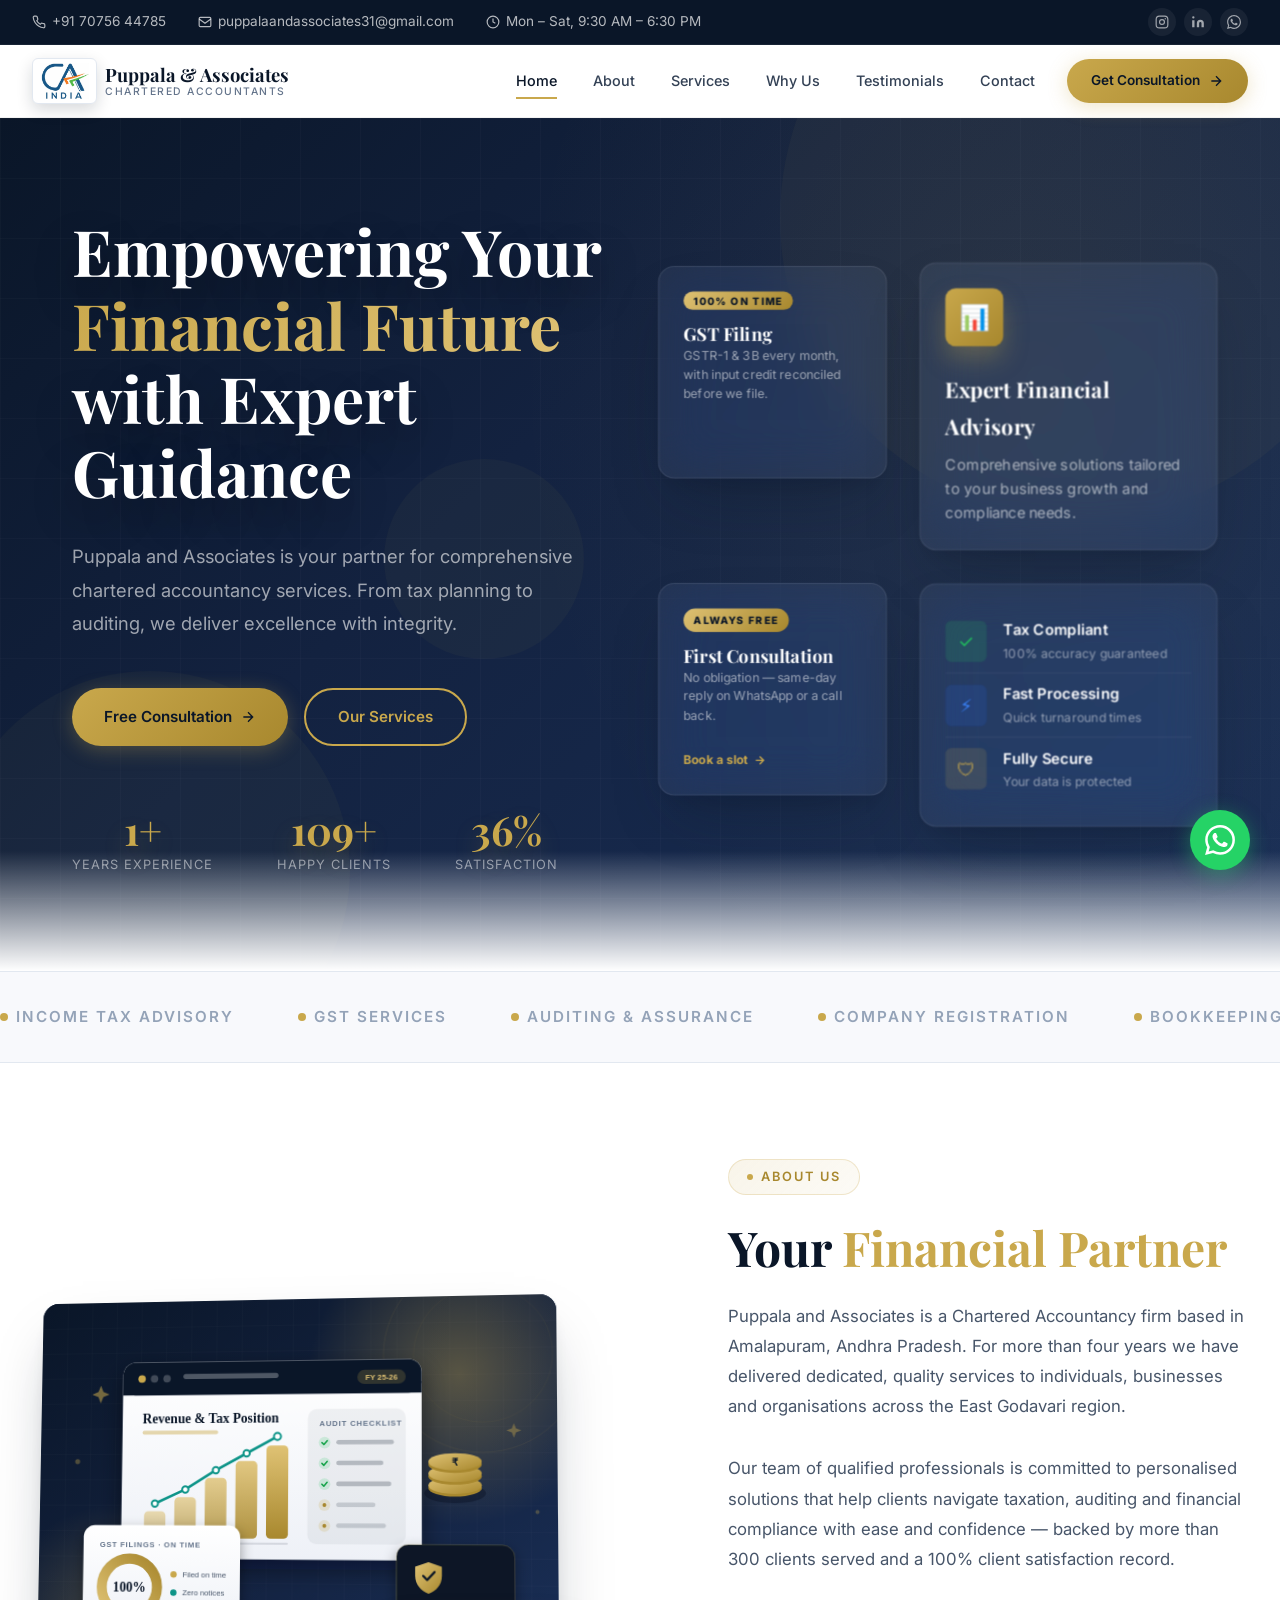
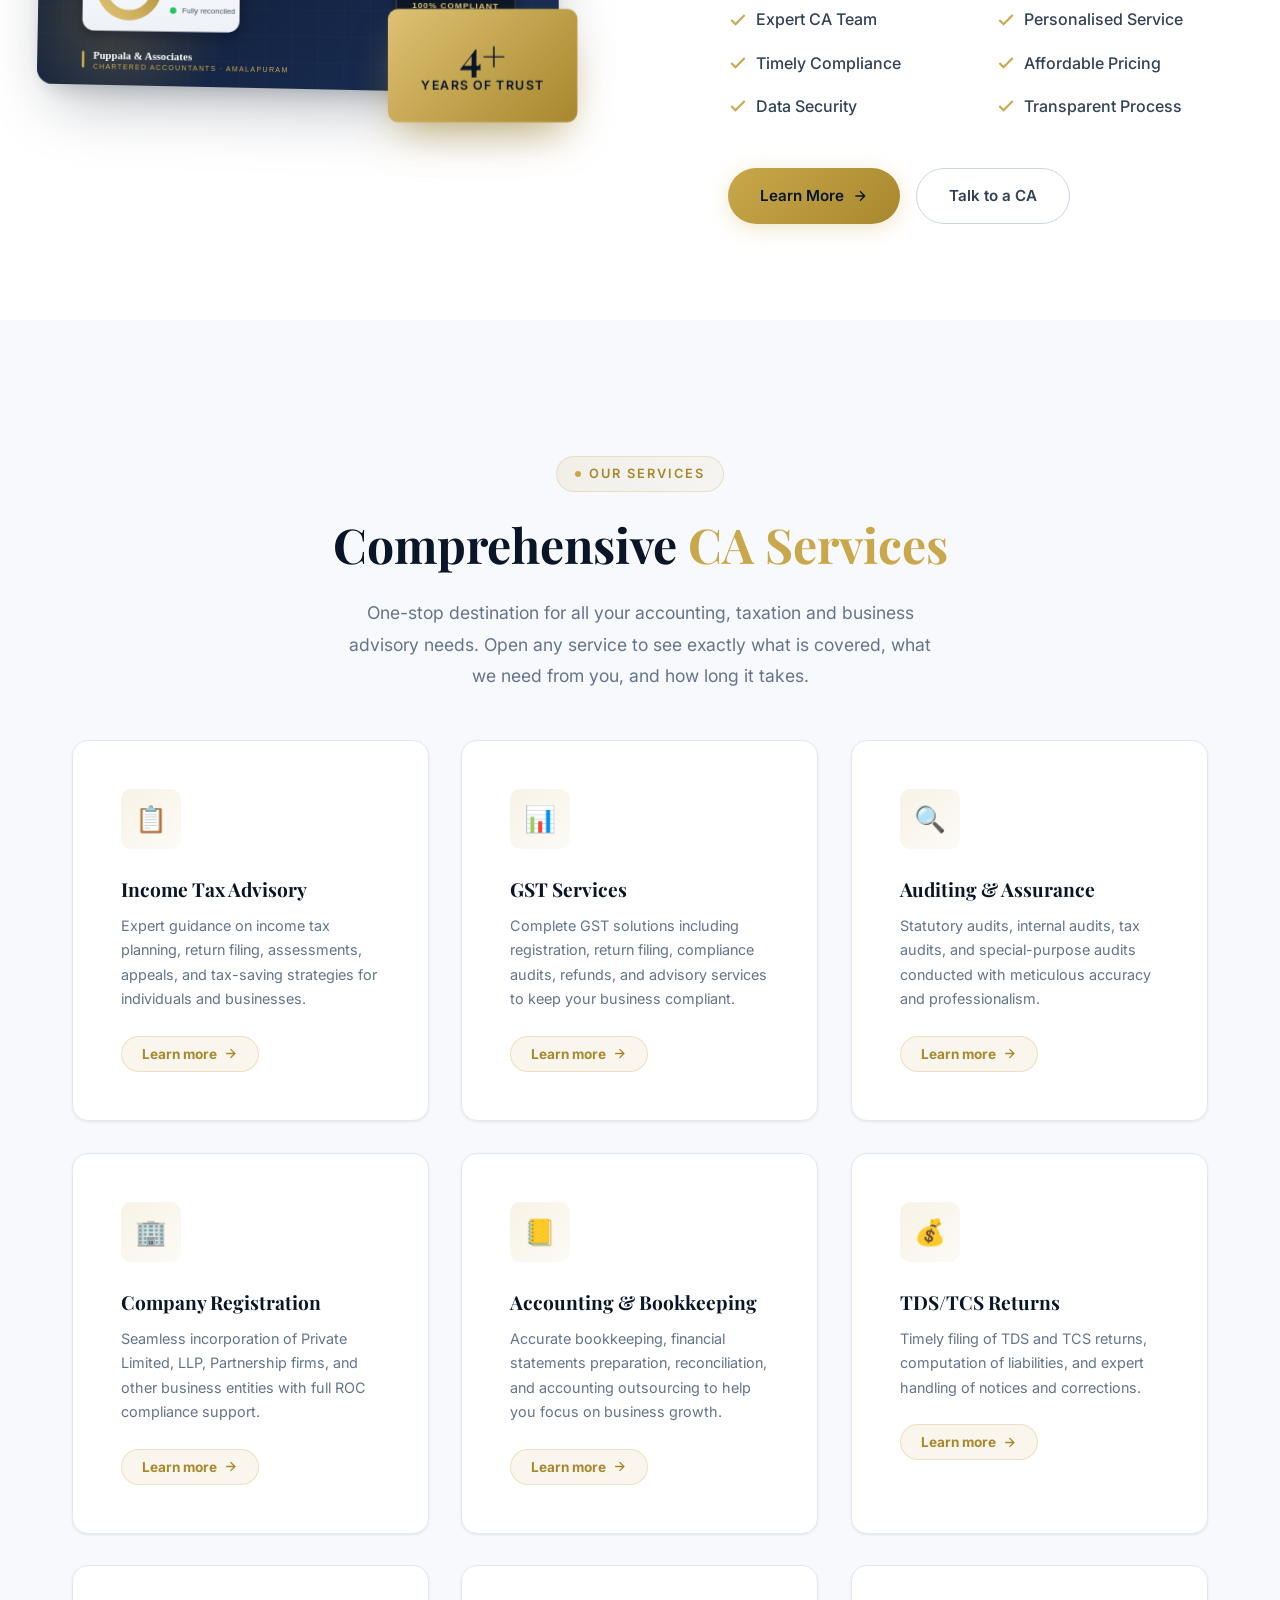
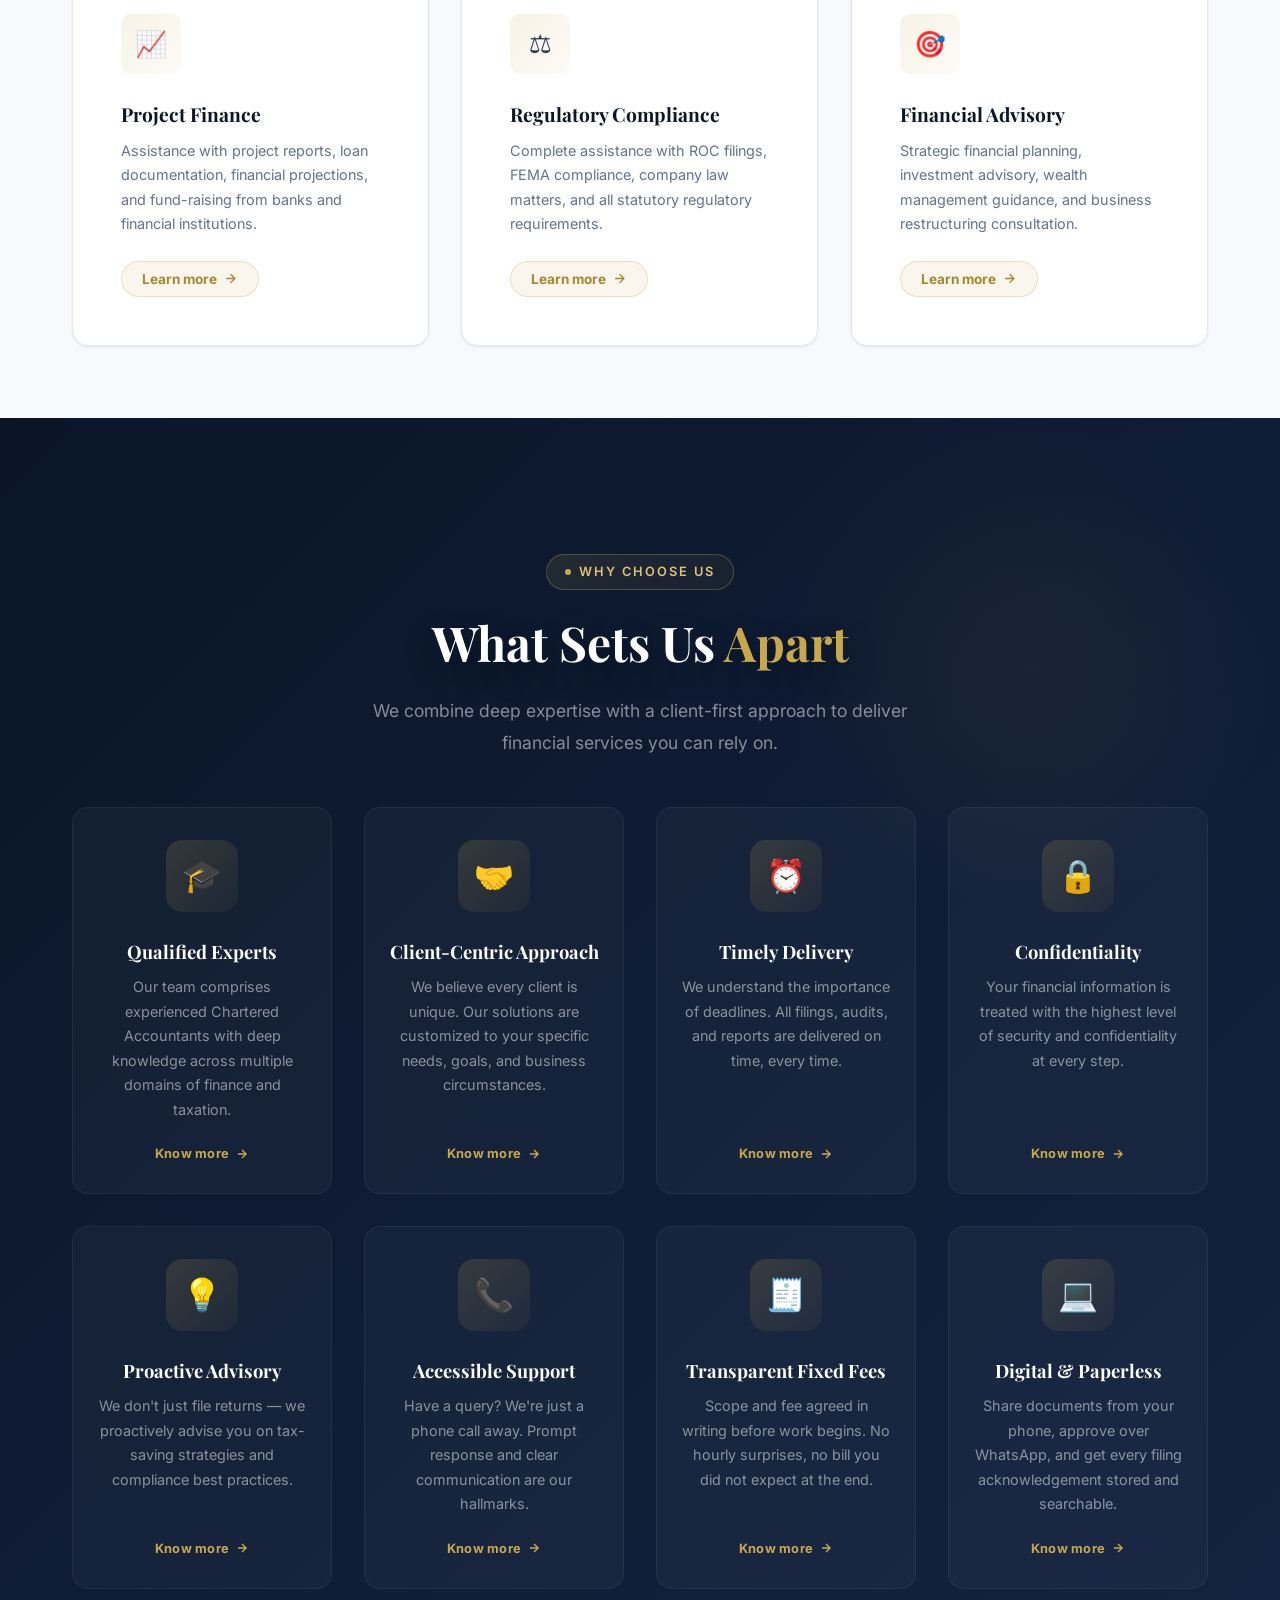
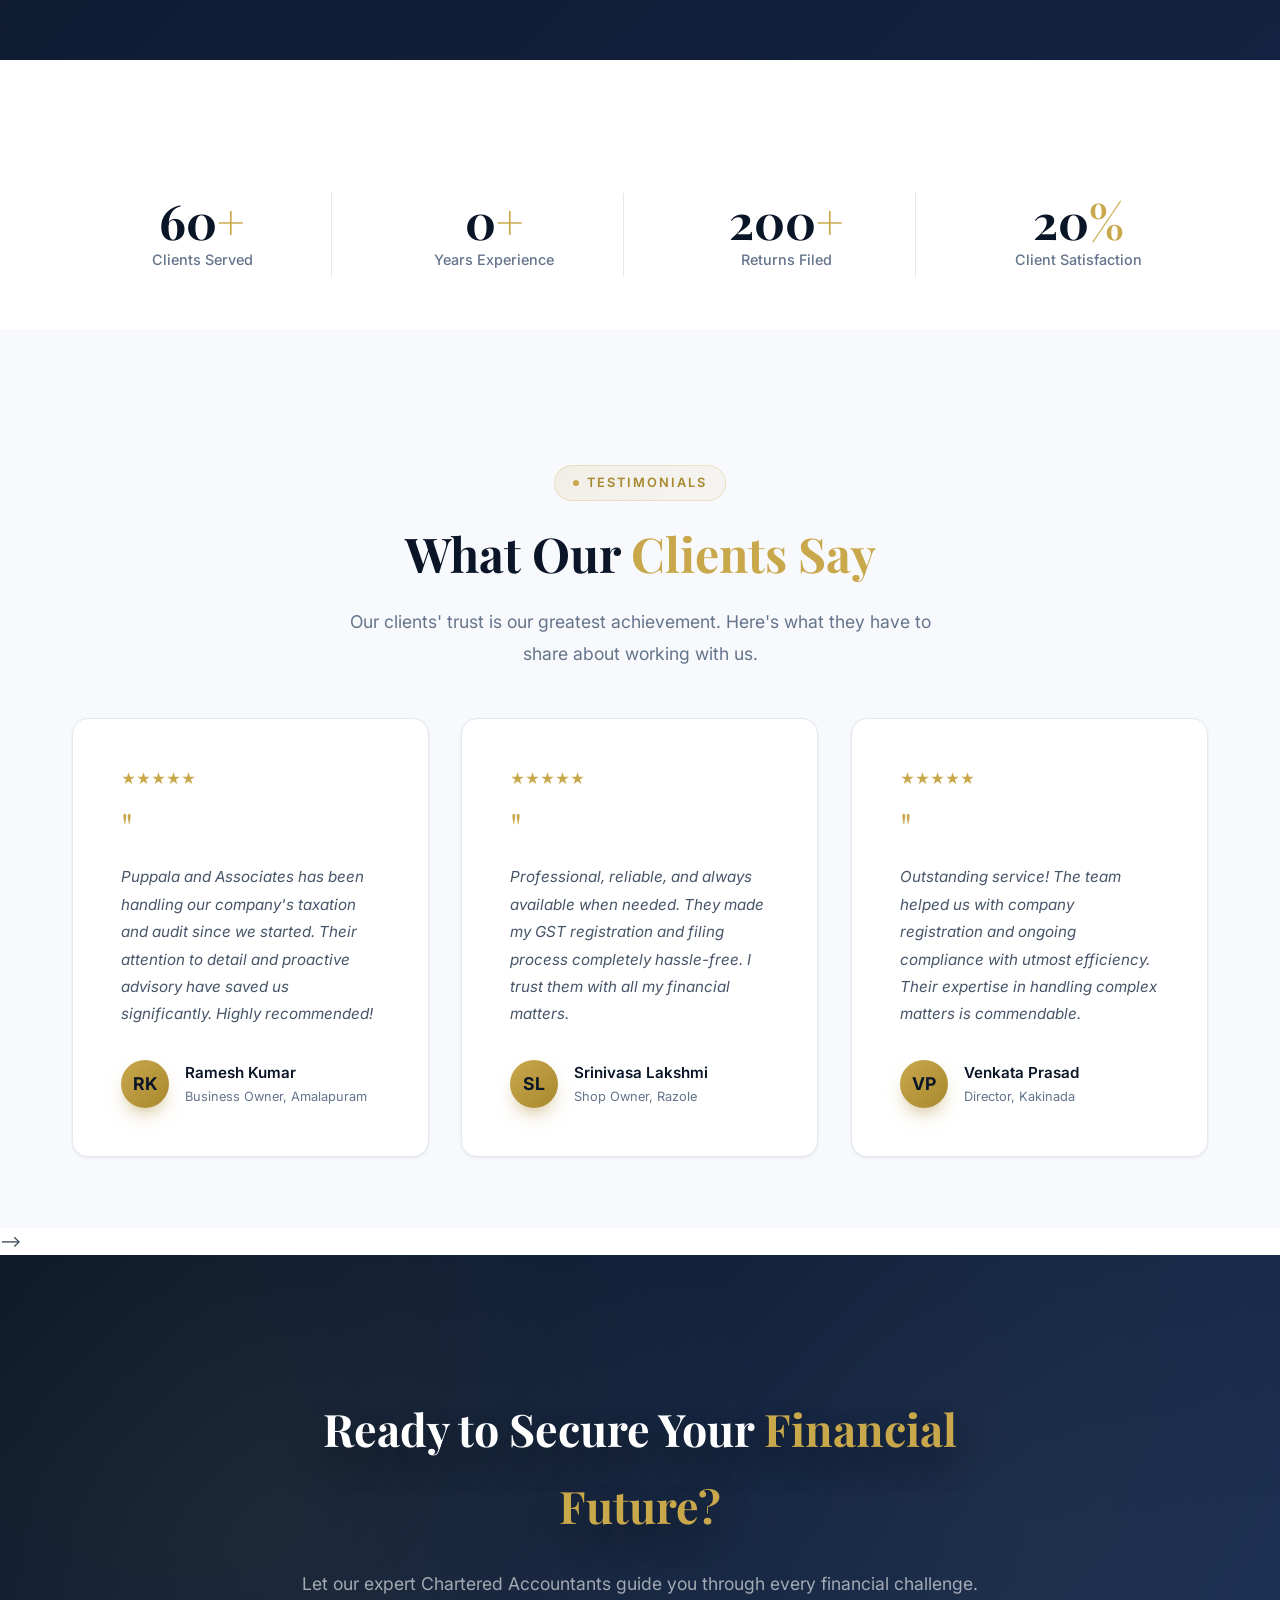
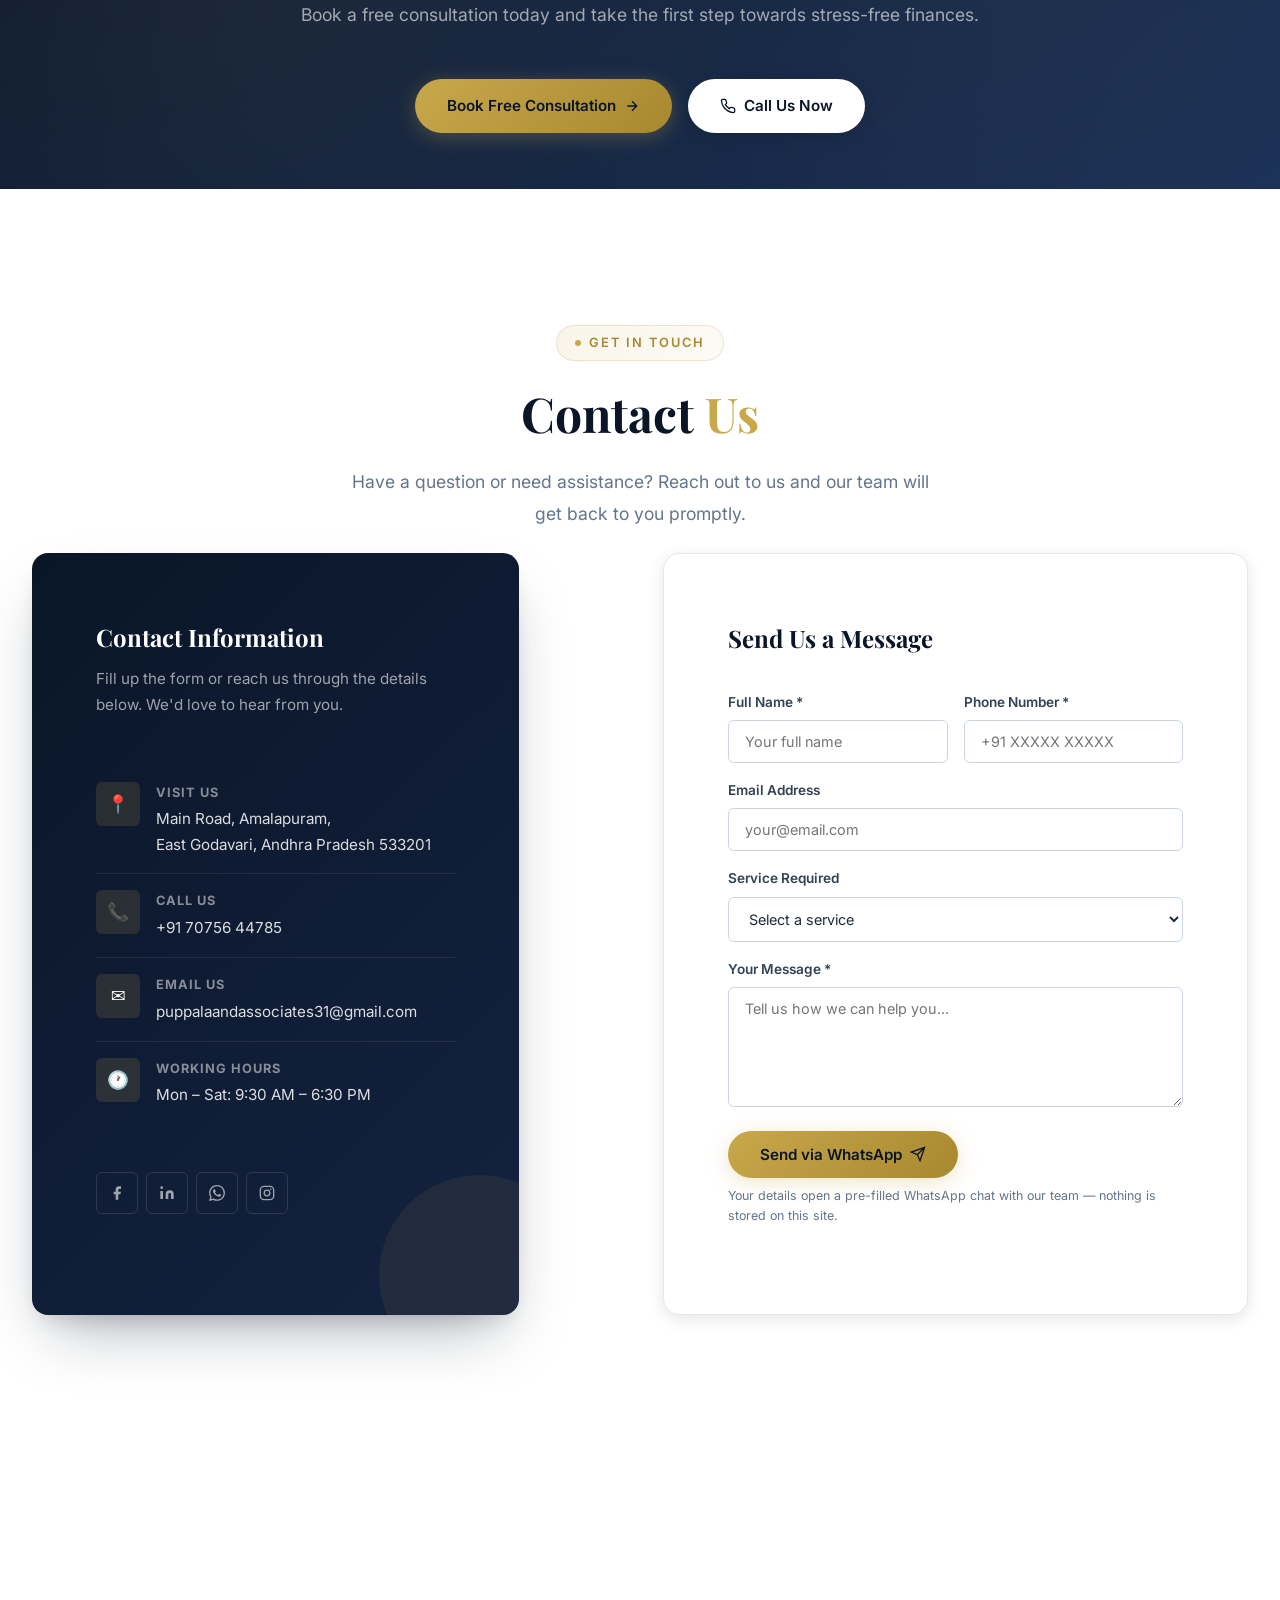
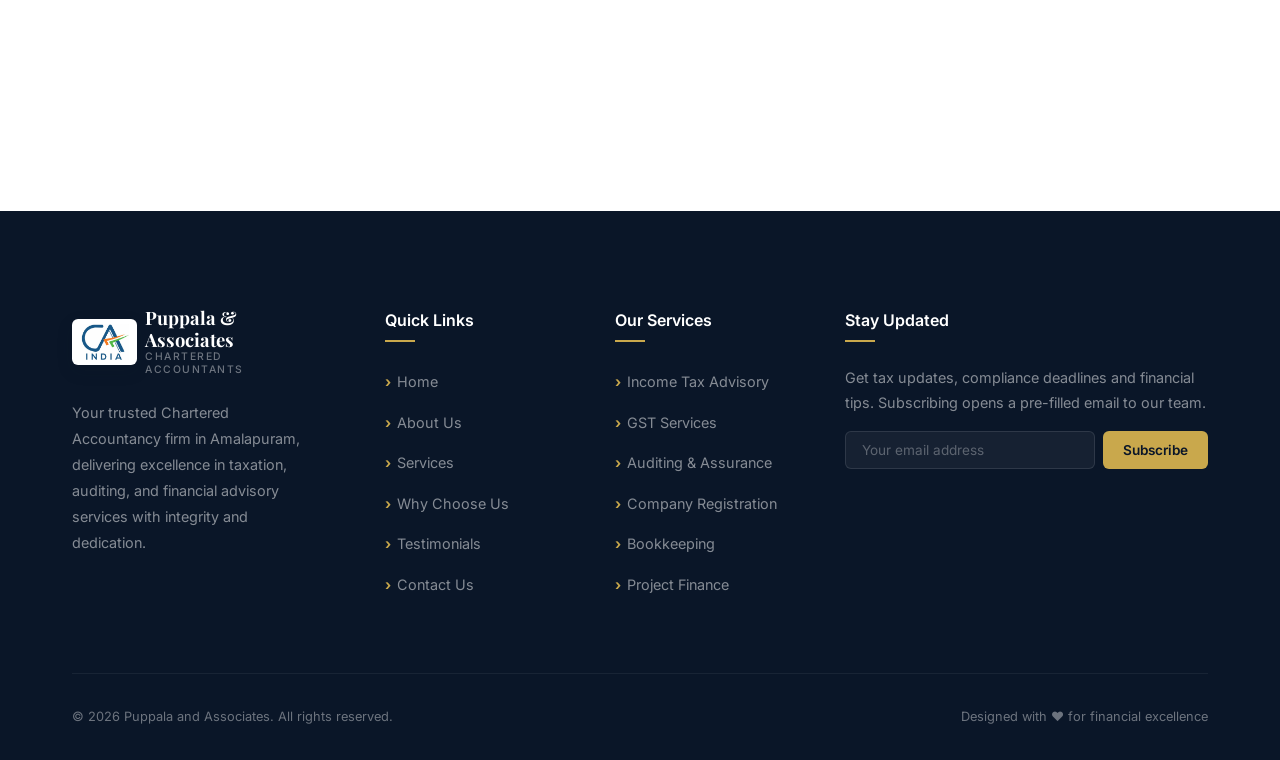
==== commit cf70c70b: "Update index.html" ====
--- a/index.html
+++ b/index.html
@@ -208,10 +208,10 @@
     <div class="container">
       <div class="hero-content">
         <div class="hero-left">
-          <div class="hero-badge">
+          <!-- <div class="hero-badge">
             <svg viewBox="0 0 24 24" fill="none" stroke="currentColor" stroke-width="2" aria-hidden="true"><path d="M12 2l3.09 6.26L22 9.27l-5 4.87 1.18 6.88L12 17.77l-6.18 3.25L7 14.14 2 9.27l6.91-1.01L12 2z"/></svg>
             Trusted CA Firm
-          </div>
+          </div> -->
 
           <h1>
             Empowering Your
@@ -220,7 +220,7 @@
           </h1>
 
           <p class="hero-description">
-            Puppala and Associates is your trusted partner for comprehensive chartered accountancy services. From tax planning to auditing, we deliver excellence with integrity.
+            Puppala and Associates is your partner for comprehensive chartered accountancy services. From tax planning to auditing, we deliver excellence with integrity.
           </p>
 
           <div class="hero-buttons">
@@ -349,7 +349,7 @@
             About Us
           </span>
           <h2 class="section-title">
-            Your Trusted <span>Financial Partner</span> 
+            Your <span>Financial Partner</span> 
           </h2>
           <p class="about-description">
             Puppala and Associates is a Chartered Accountancy firm based in Amalapuram, Andhra Pradesh. For more than four years we have delivered dedicated, quality services to individuals, businesses and organisations across the East Godavari region.
@@ -684,7 +684,7 @@
     </div>
   </section>
 
-  <!-- ======== TESTIMONIALS ======== -->
+  <!-- <!-- ======== TESTIMONIALS ======== -->
   <section class="testimonials section-padding" id="testimonials">
     <div class="container">
       <div class="text-center reveal">
@@ -758,7 +758,7 @@
         </div>
       </div>
     </div>
-  </section>
+  </section> -->
 
   <!-- ======== CTA SECTION ======== -->
   <section class="cta-section section-padding" id="cta">
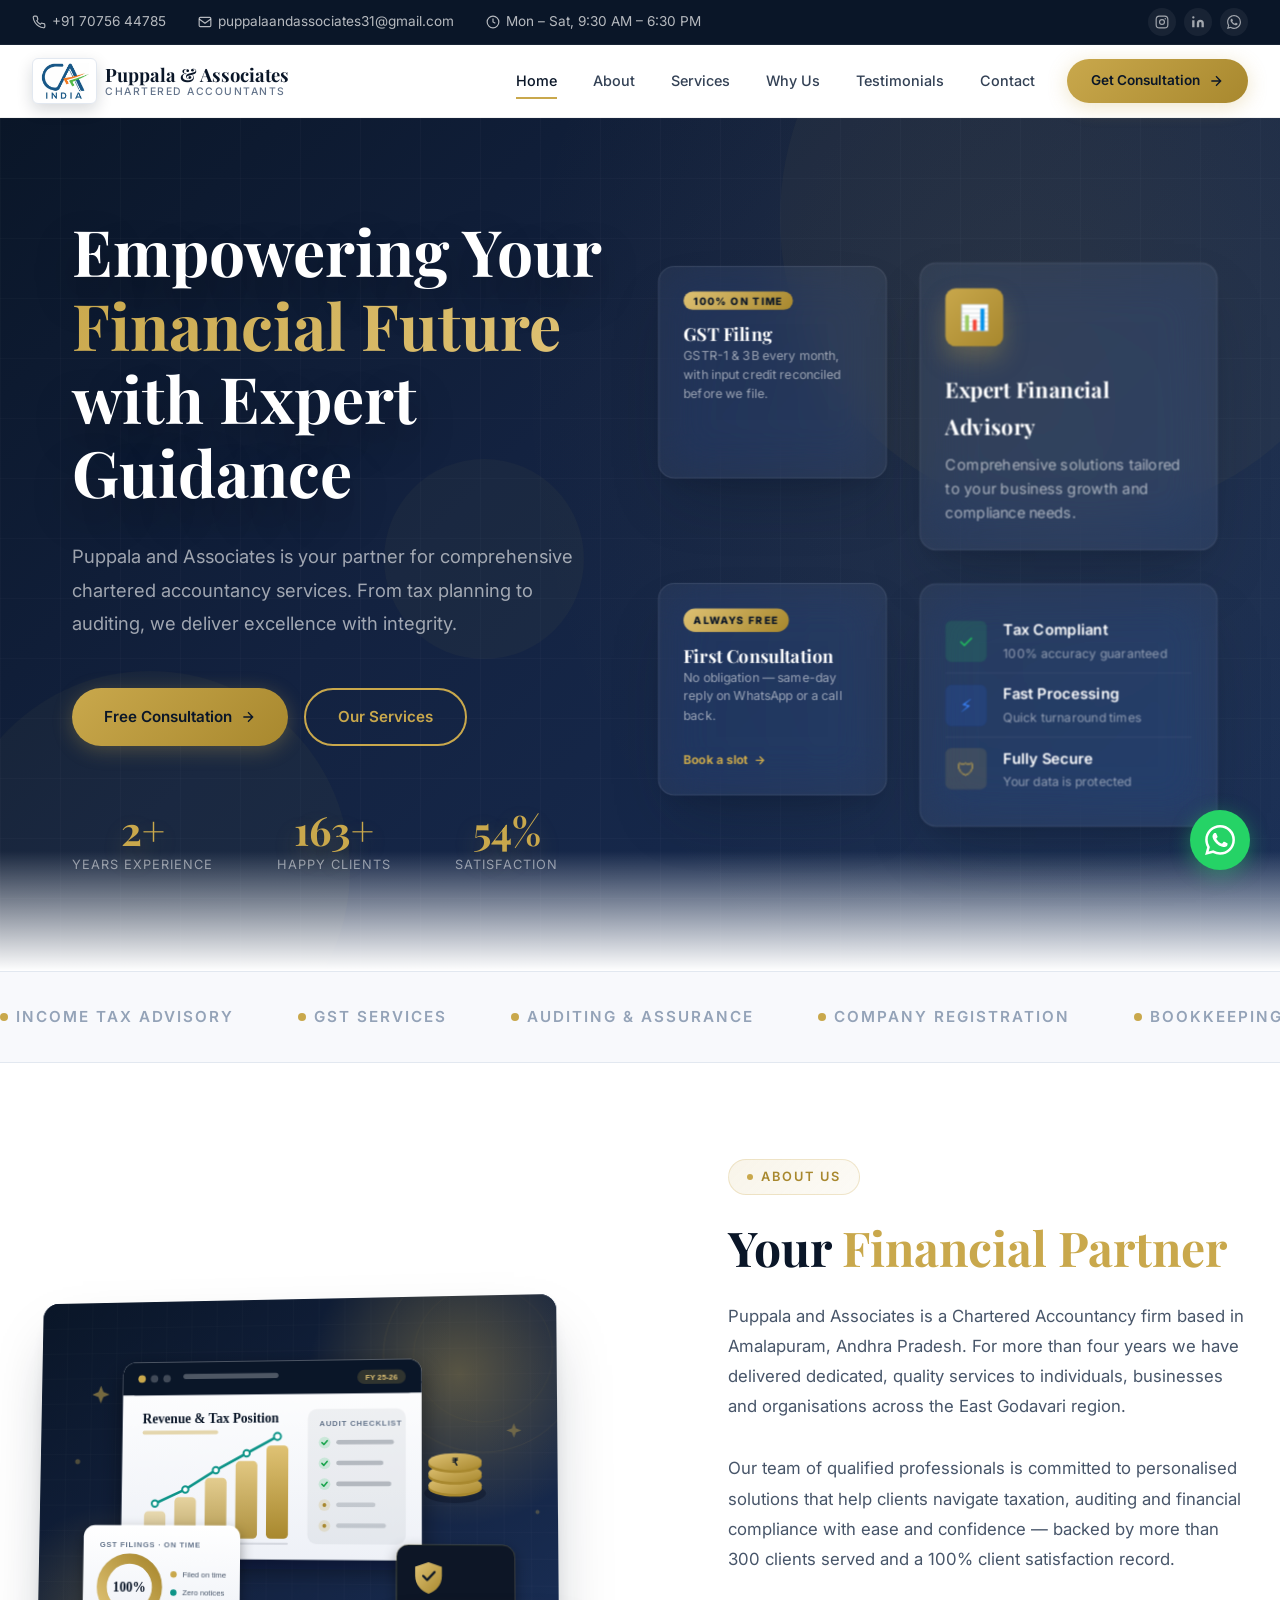
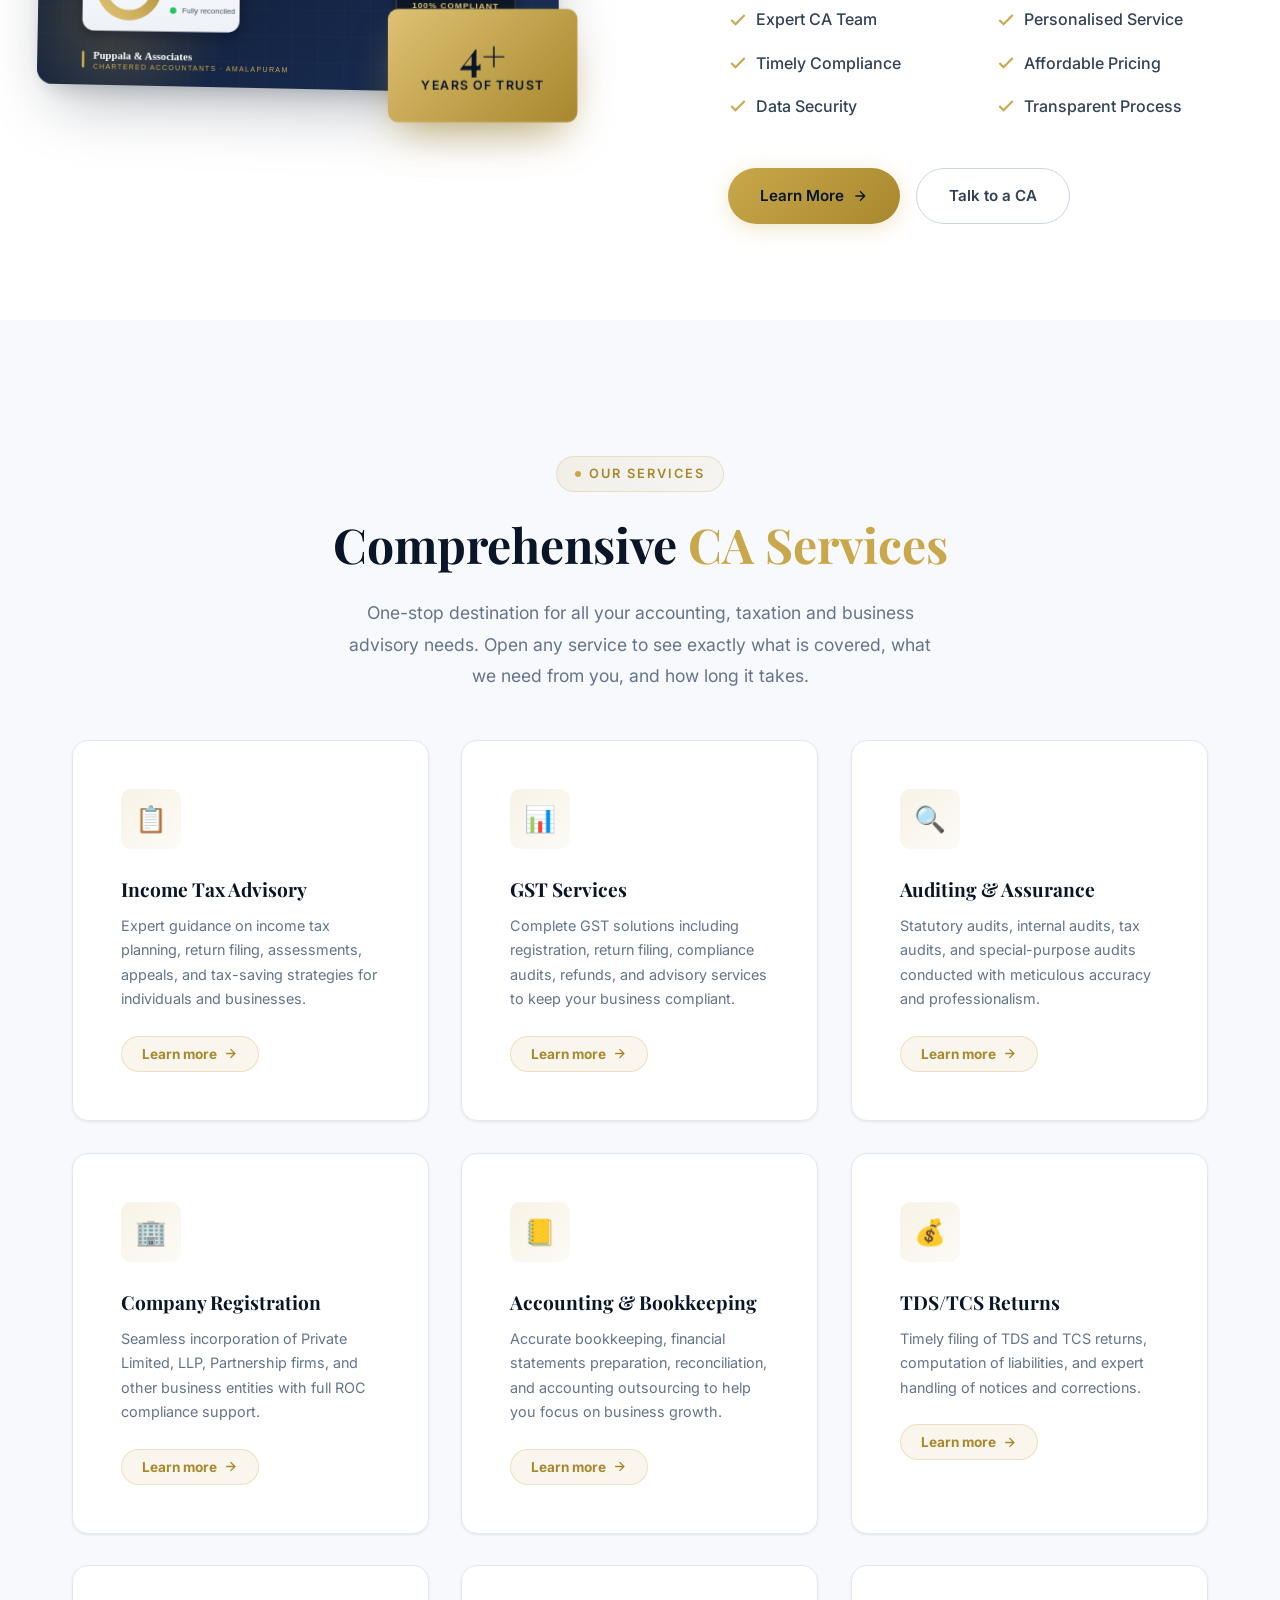
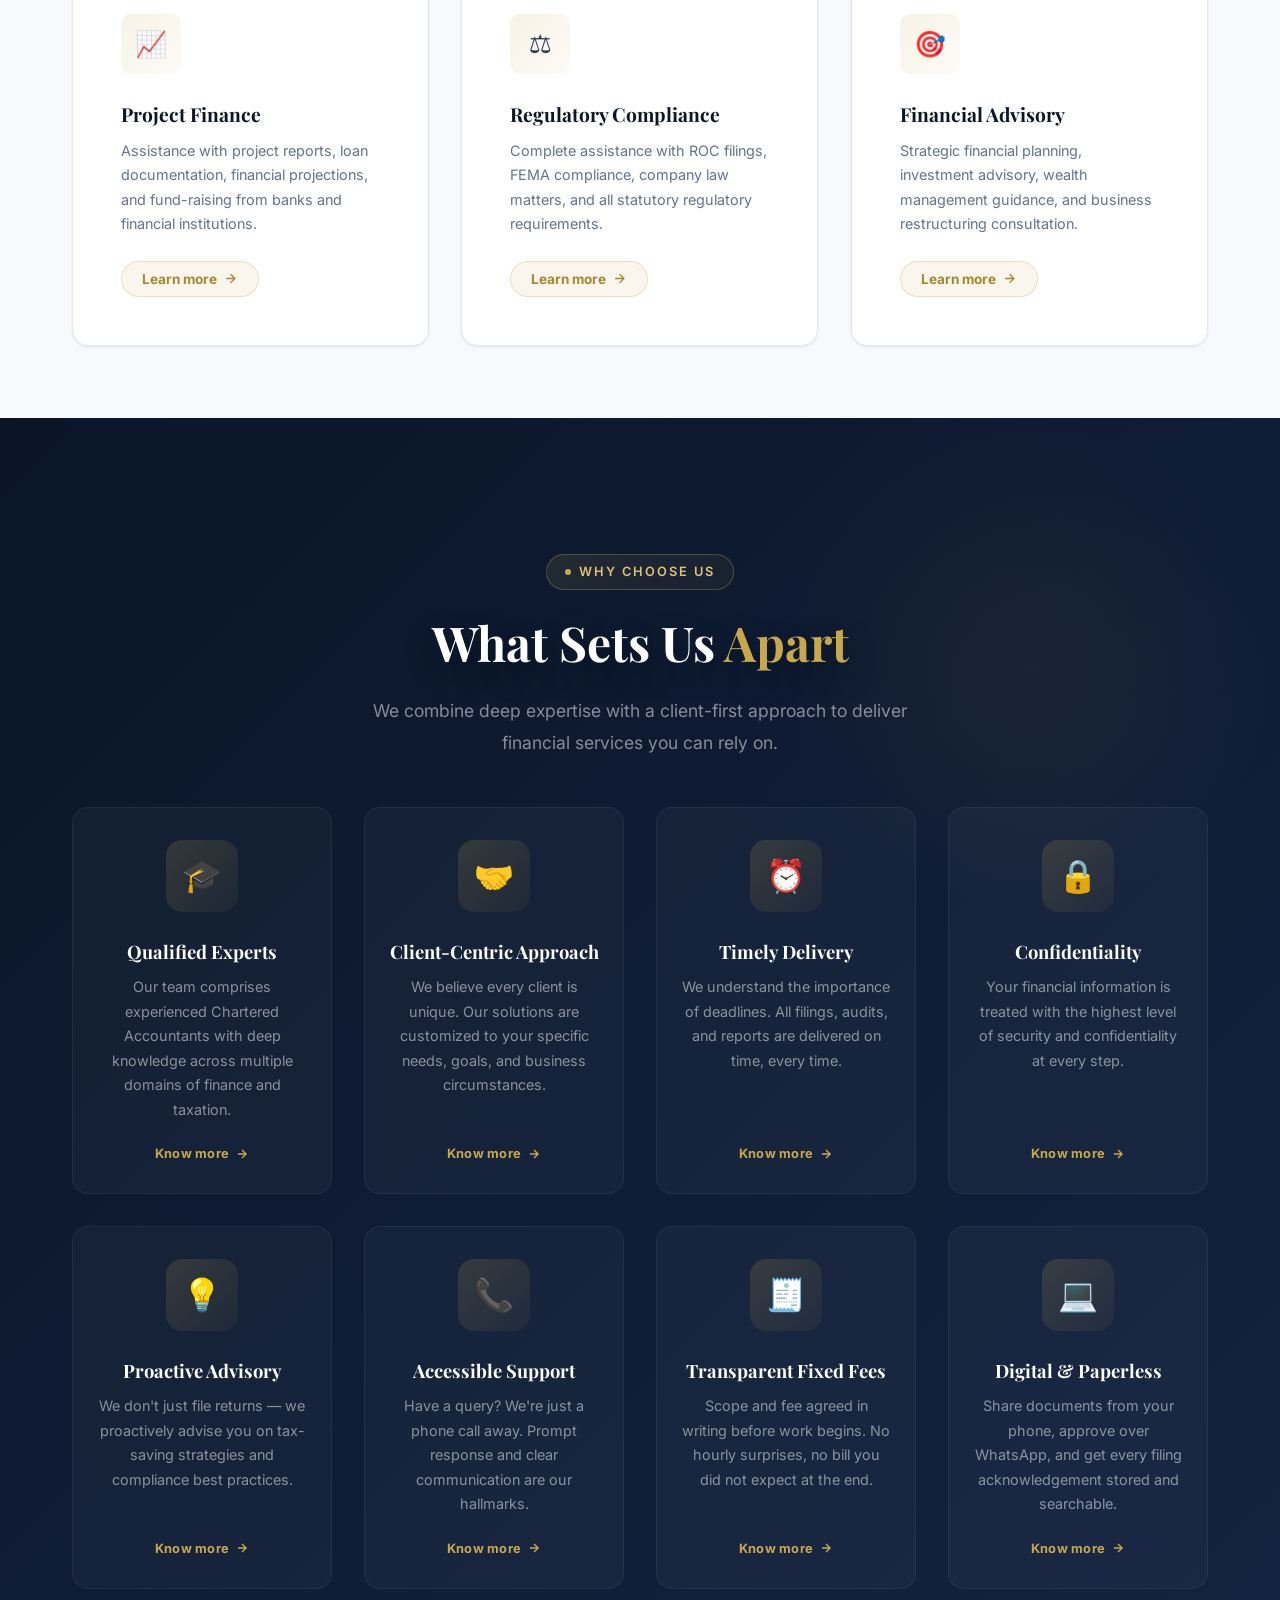
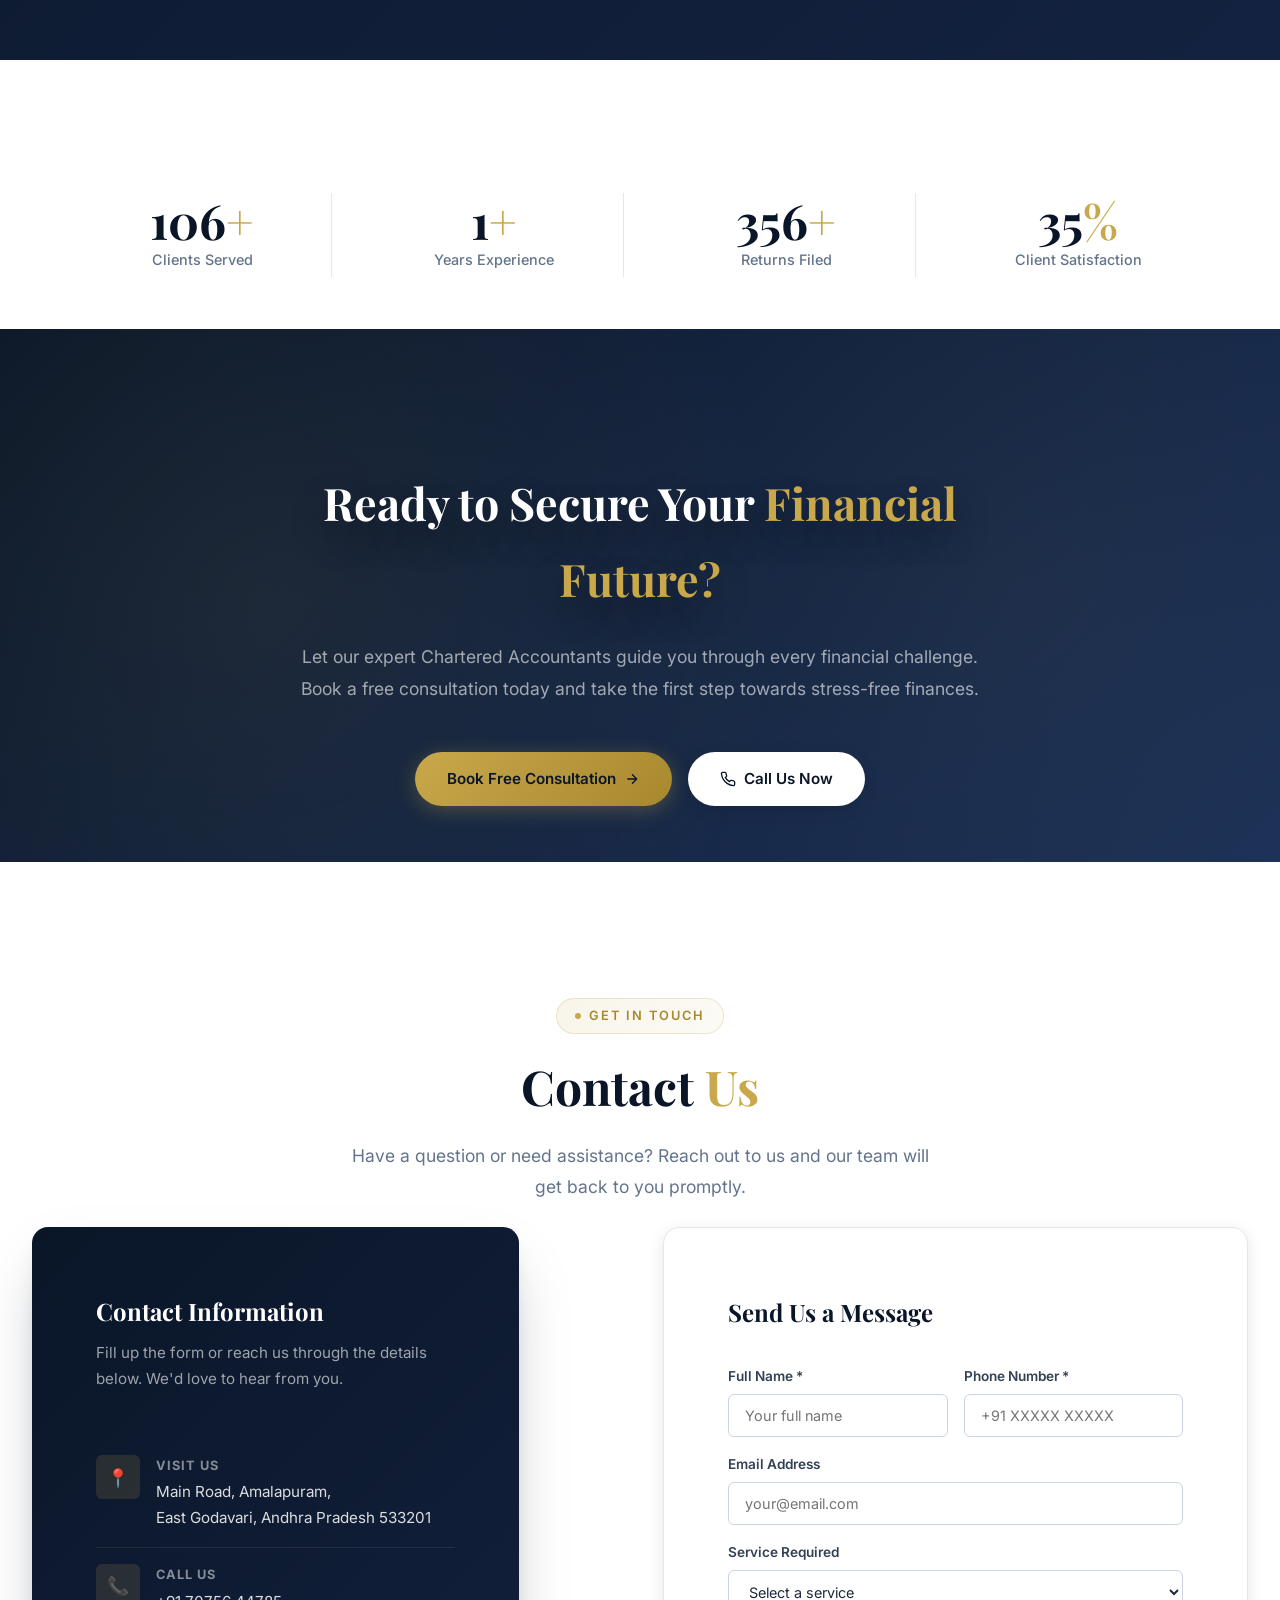
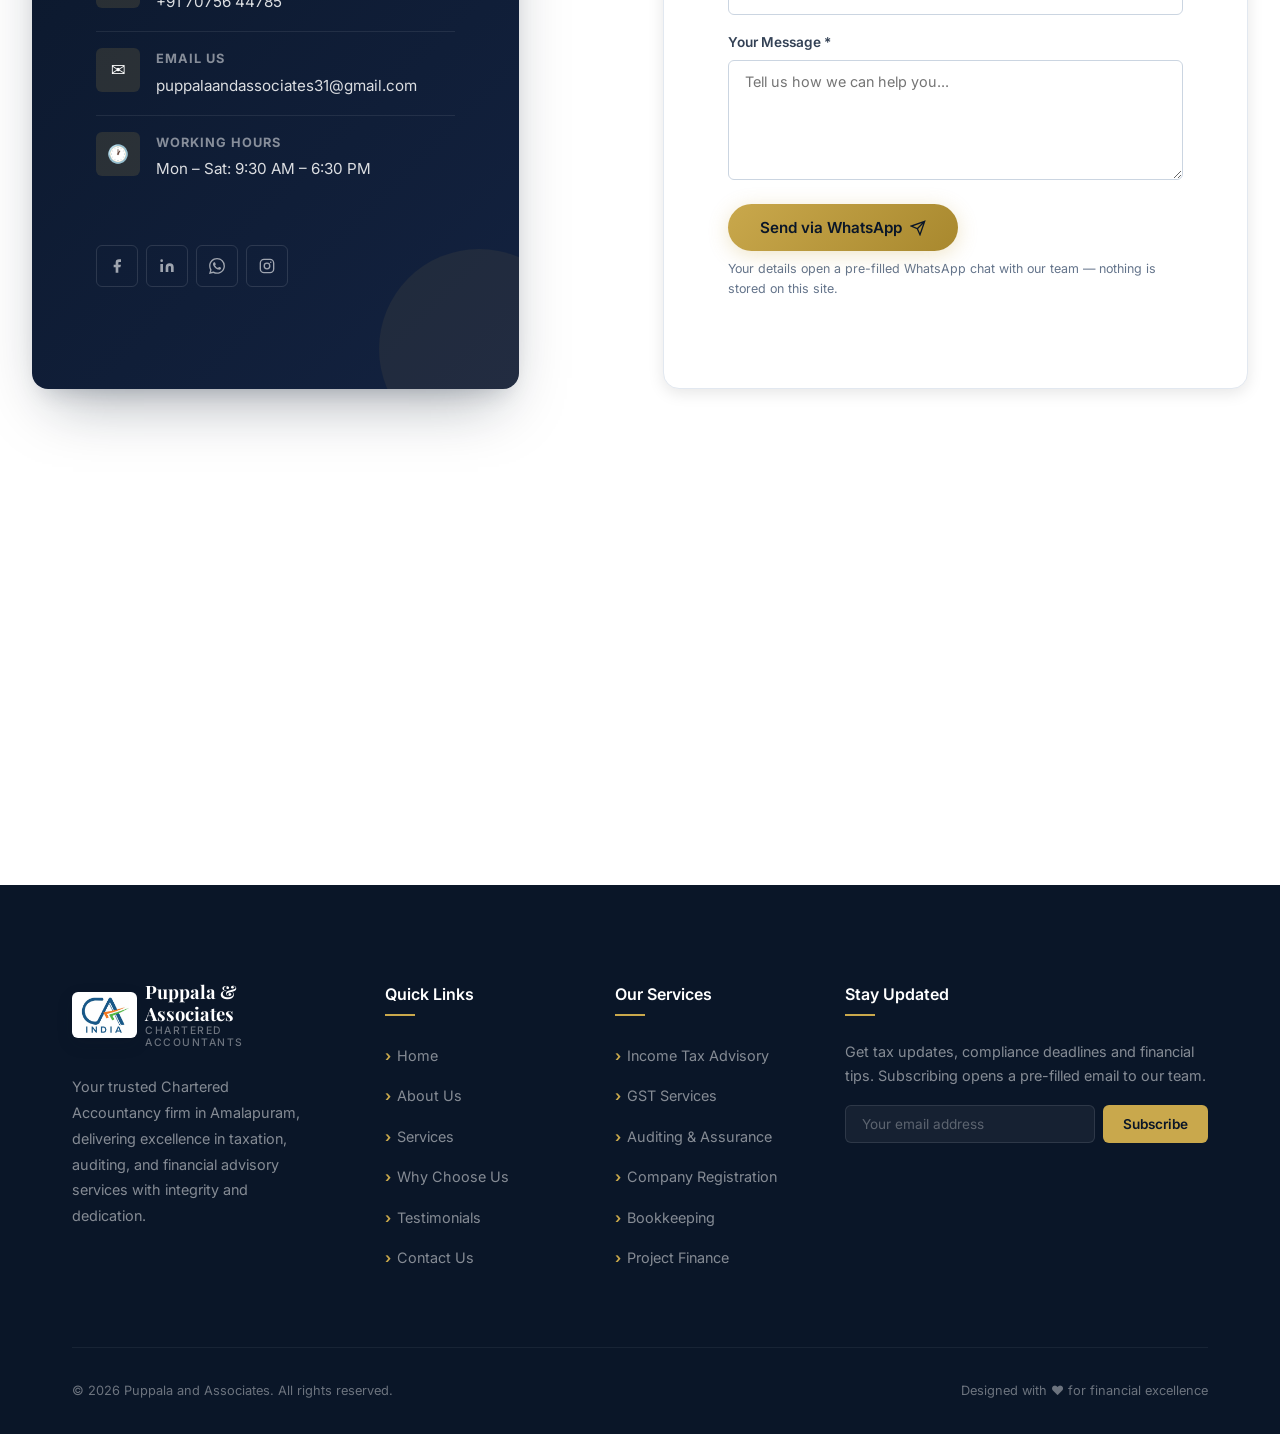
==== commit 59f9b916: "Update index.html" ====
--- a/index.html
+++ b/index.html
@@ -685,7 +685,7 @@
   </section>
 
   <!-- <!-- ======== TESTIMONIALS ======== -->
-  <section class="testimonials section-padding" id="testimonials">
+  <!--  <section class="testimonials section-padding" id="testimonials">
     <div class="container">
       <div class="text-center reveal">
         <span class="section-badge">
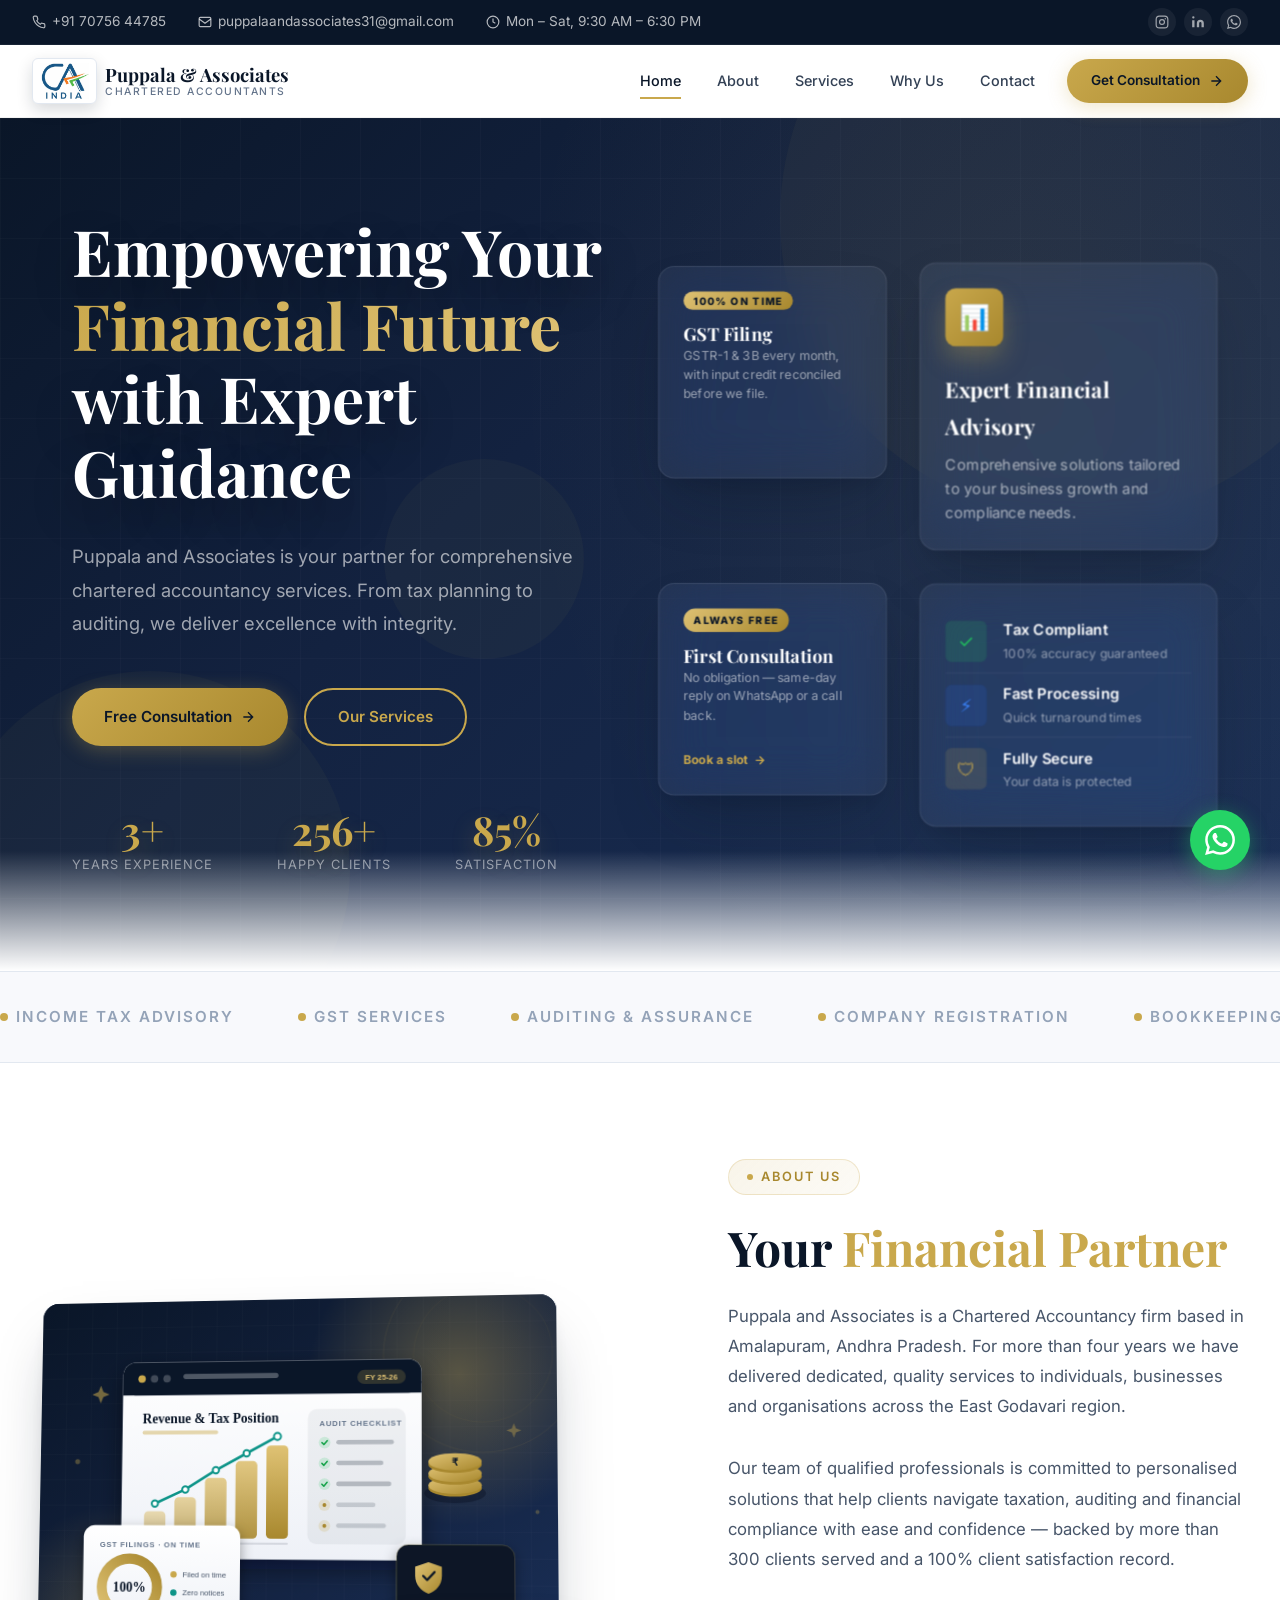
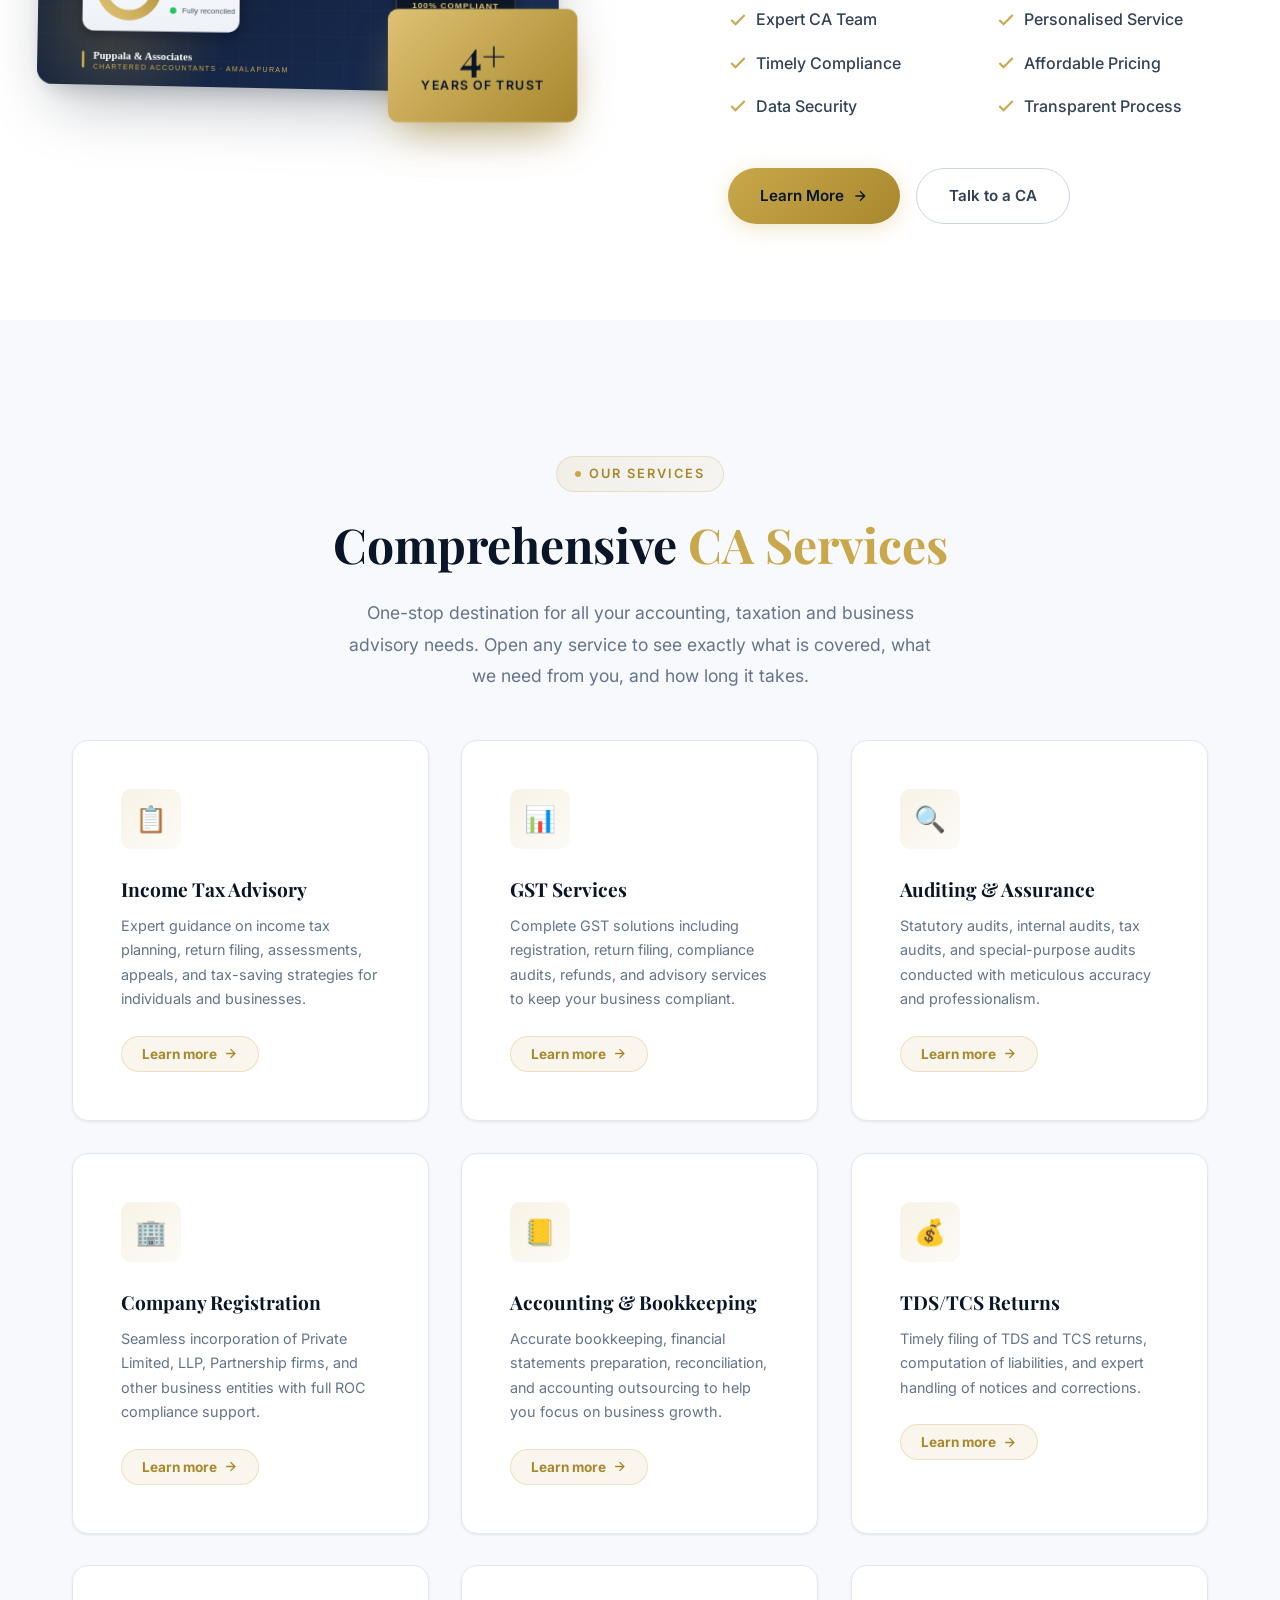
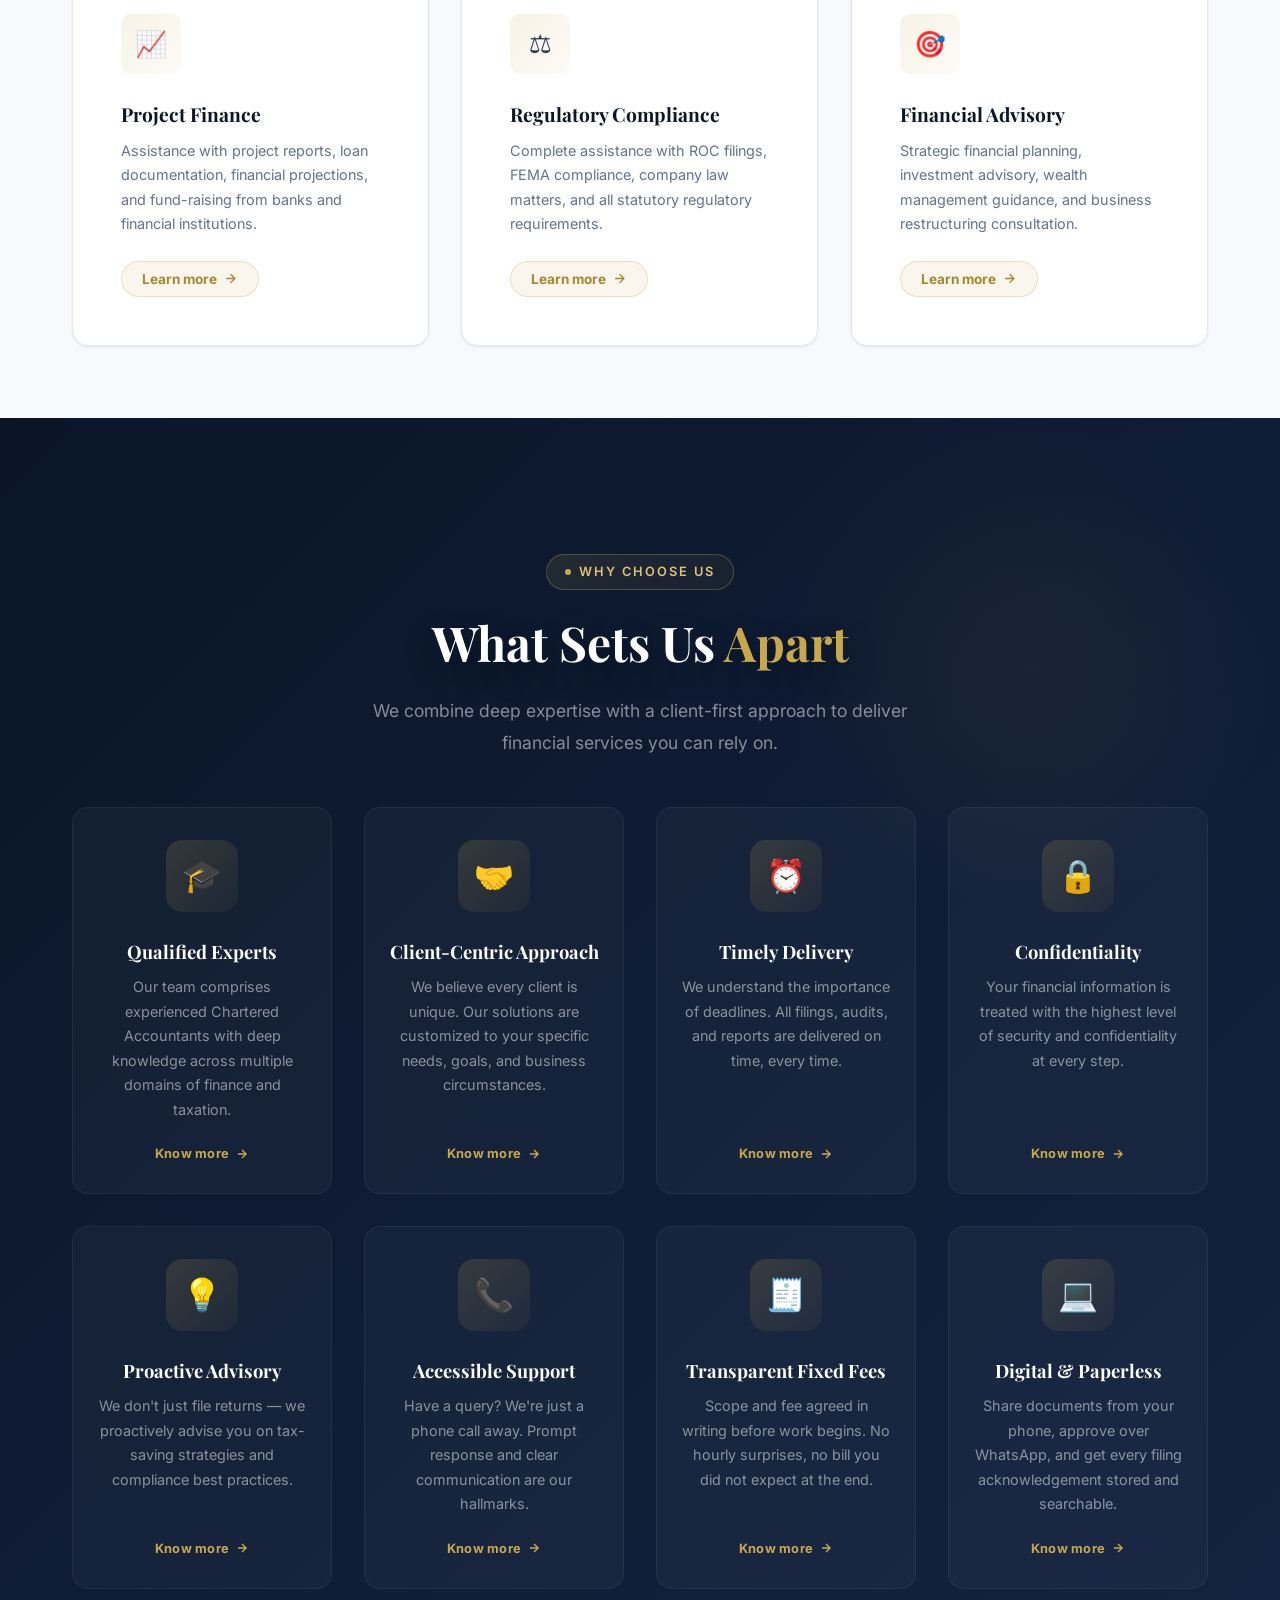
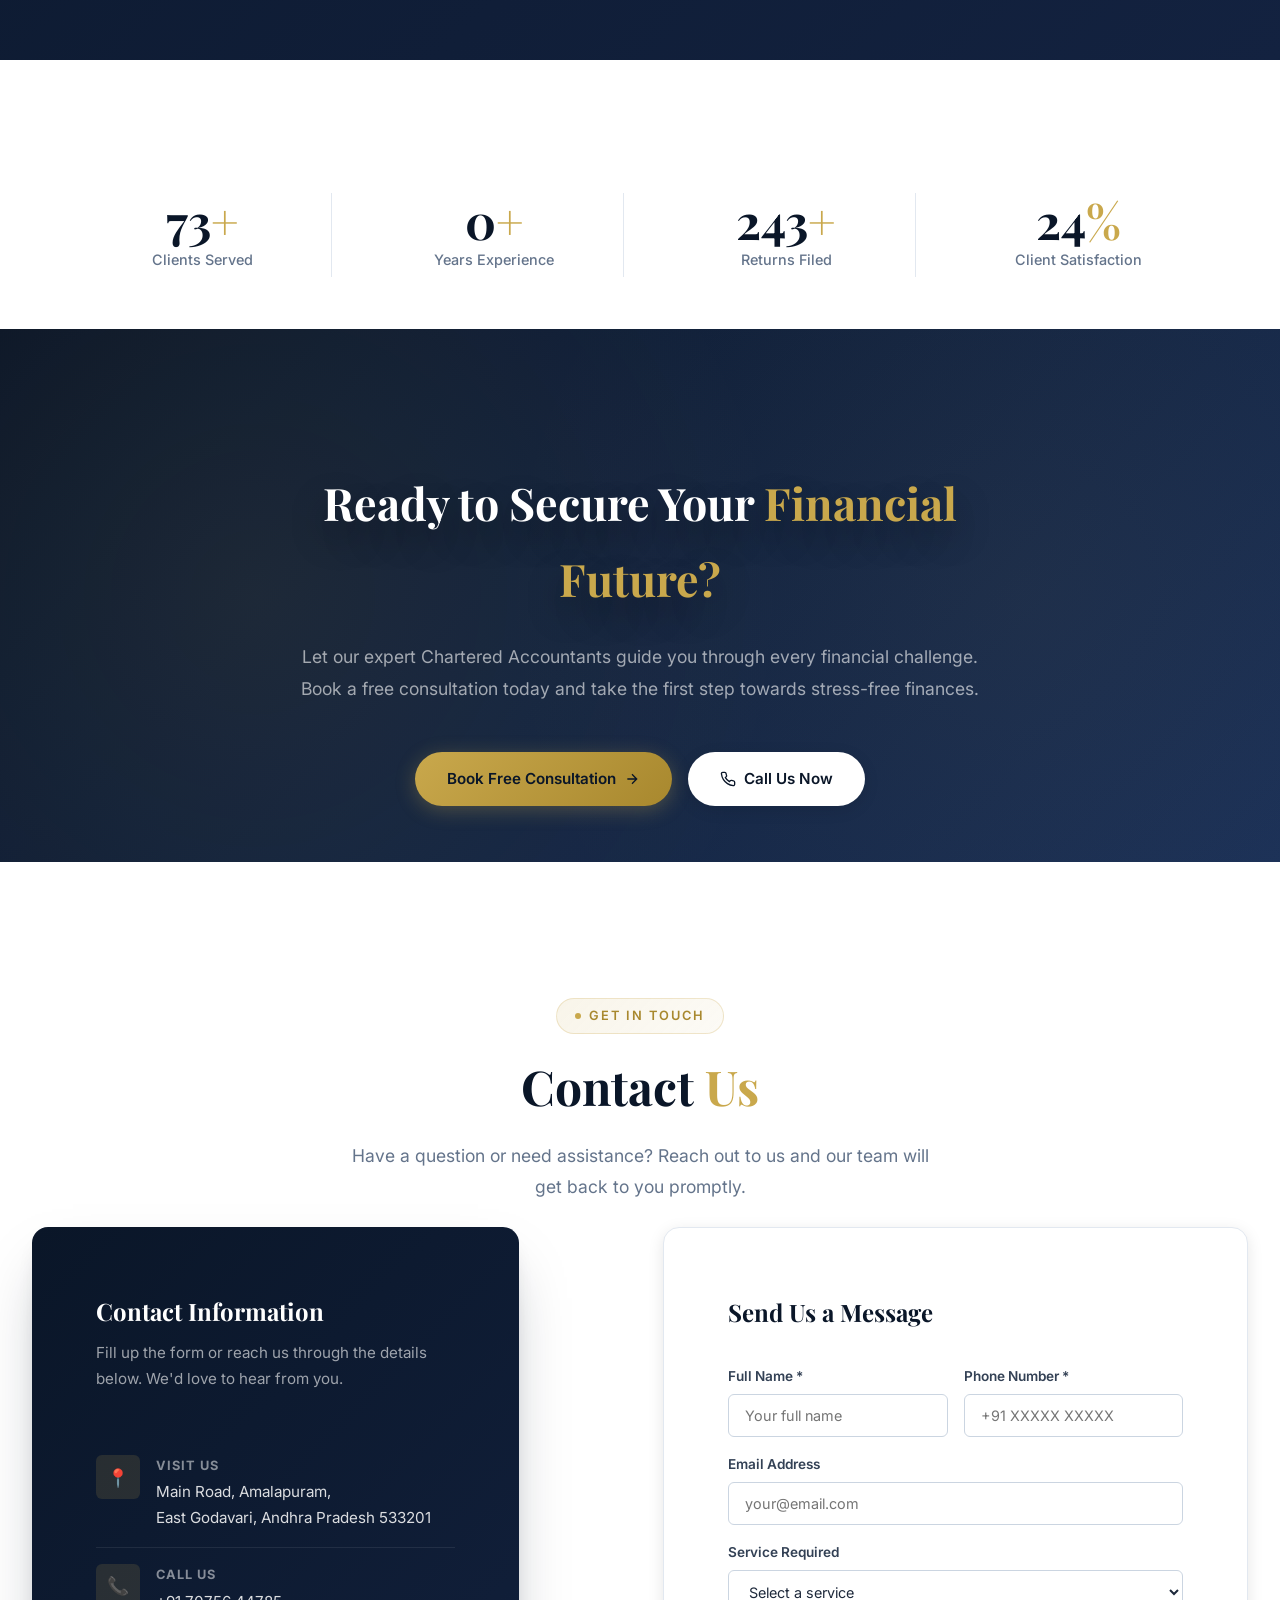
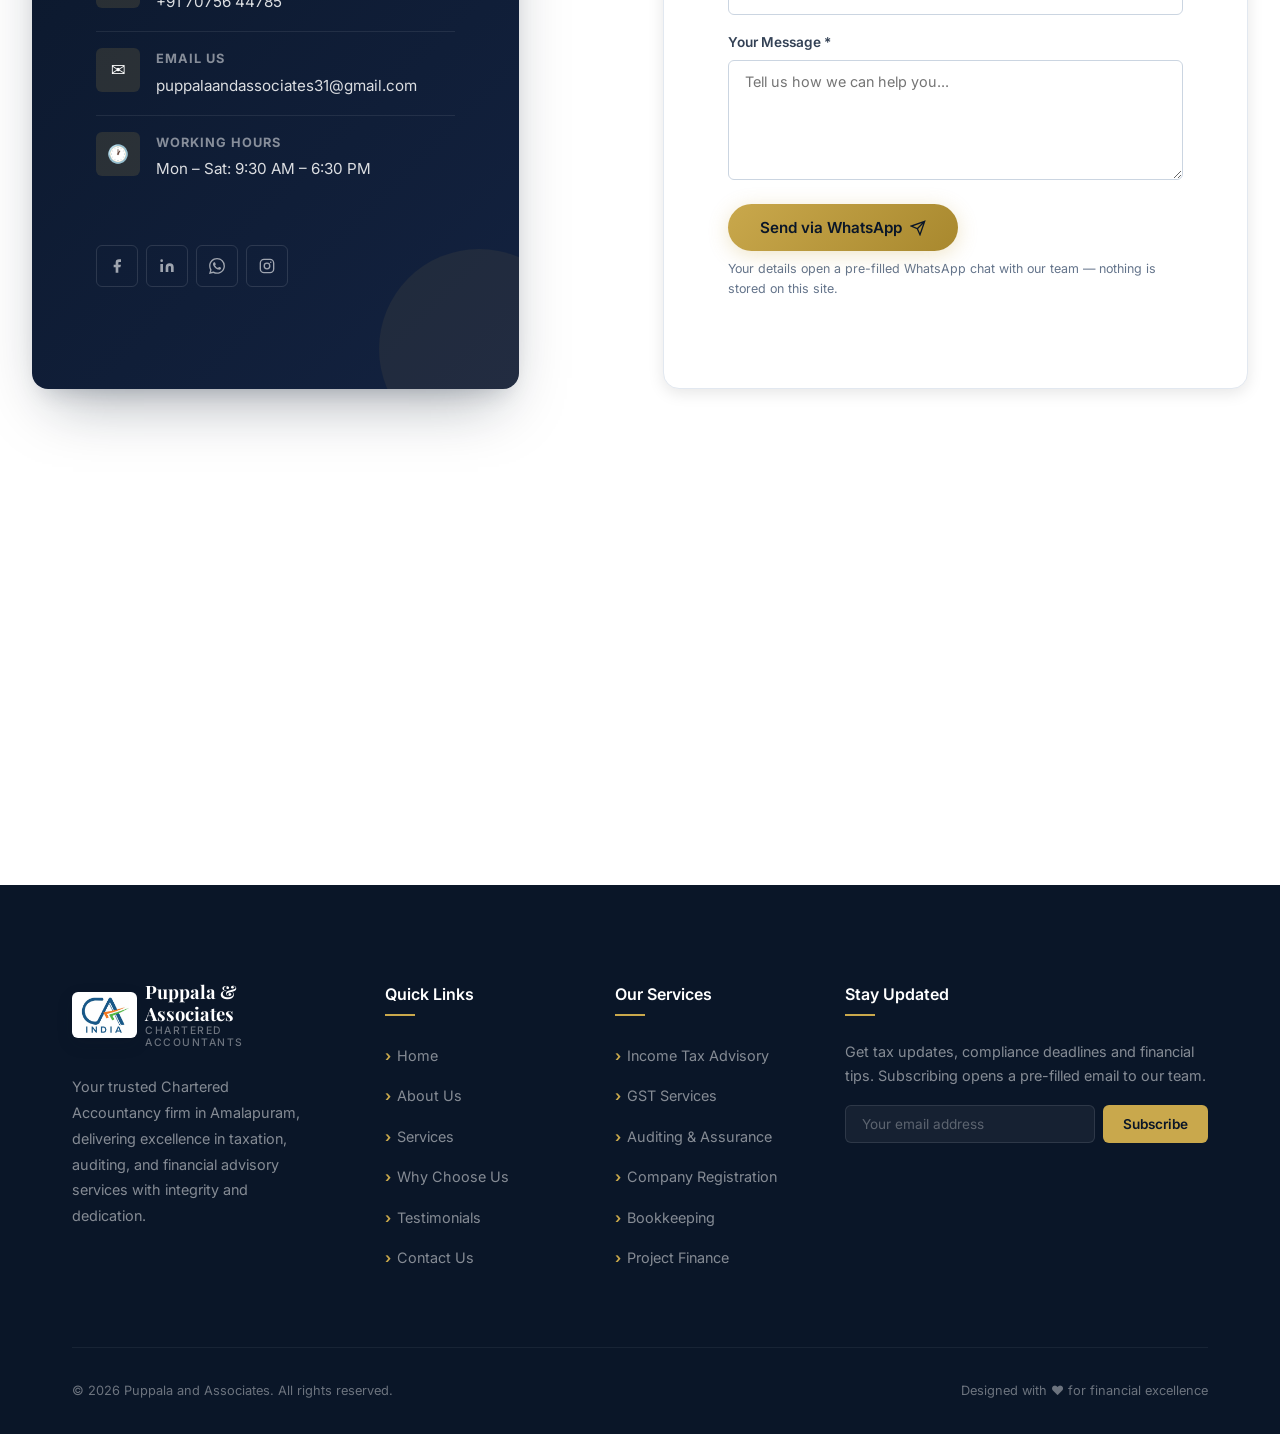
==== commit f4a626bd: "Update index.html" ====
--- a/index.html
+++ b/index.html
@@ -174,7 +174,7 @@
             <a href="#about">About</a>
             <a href="#services">Services</a>
             <a href="#why-choose">Why Us</a>
-            <a href="#testimonials">Testimonials</a>
+            <!-- <a href="#testimonials">Testimonials</a> -->
             <a href="#contact">Contact</a>
           </div>
 
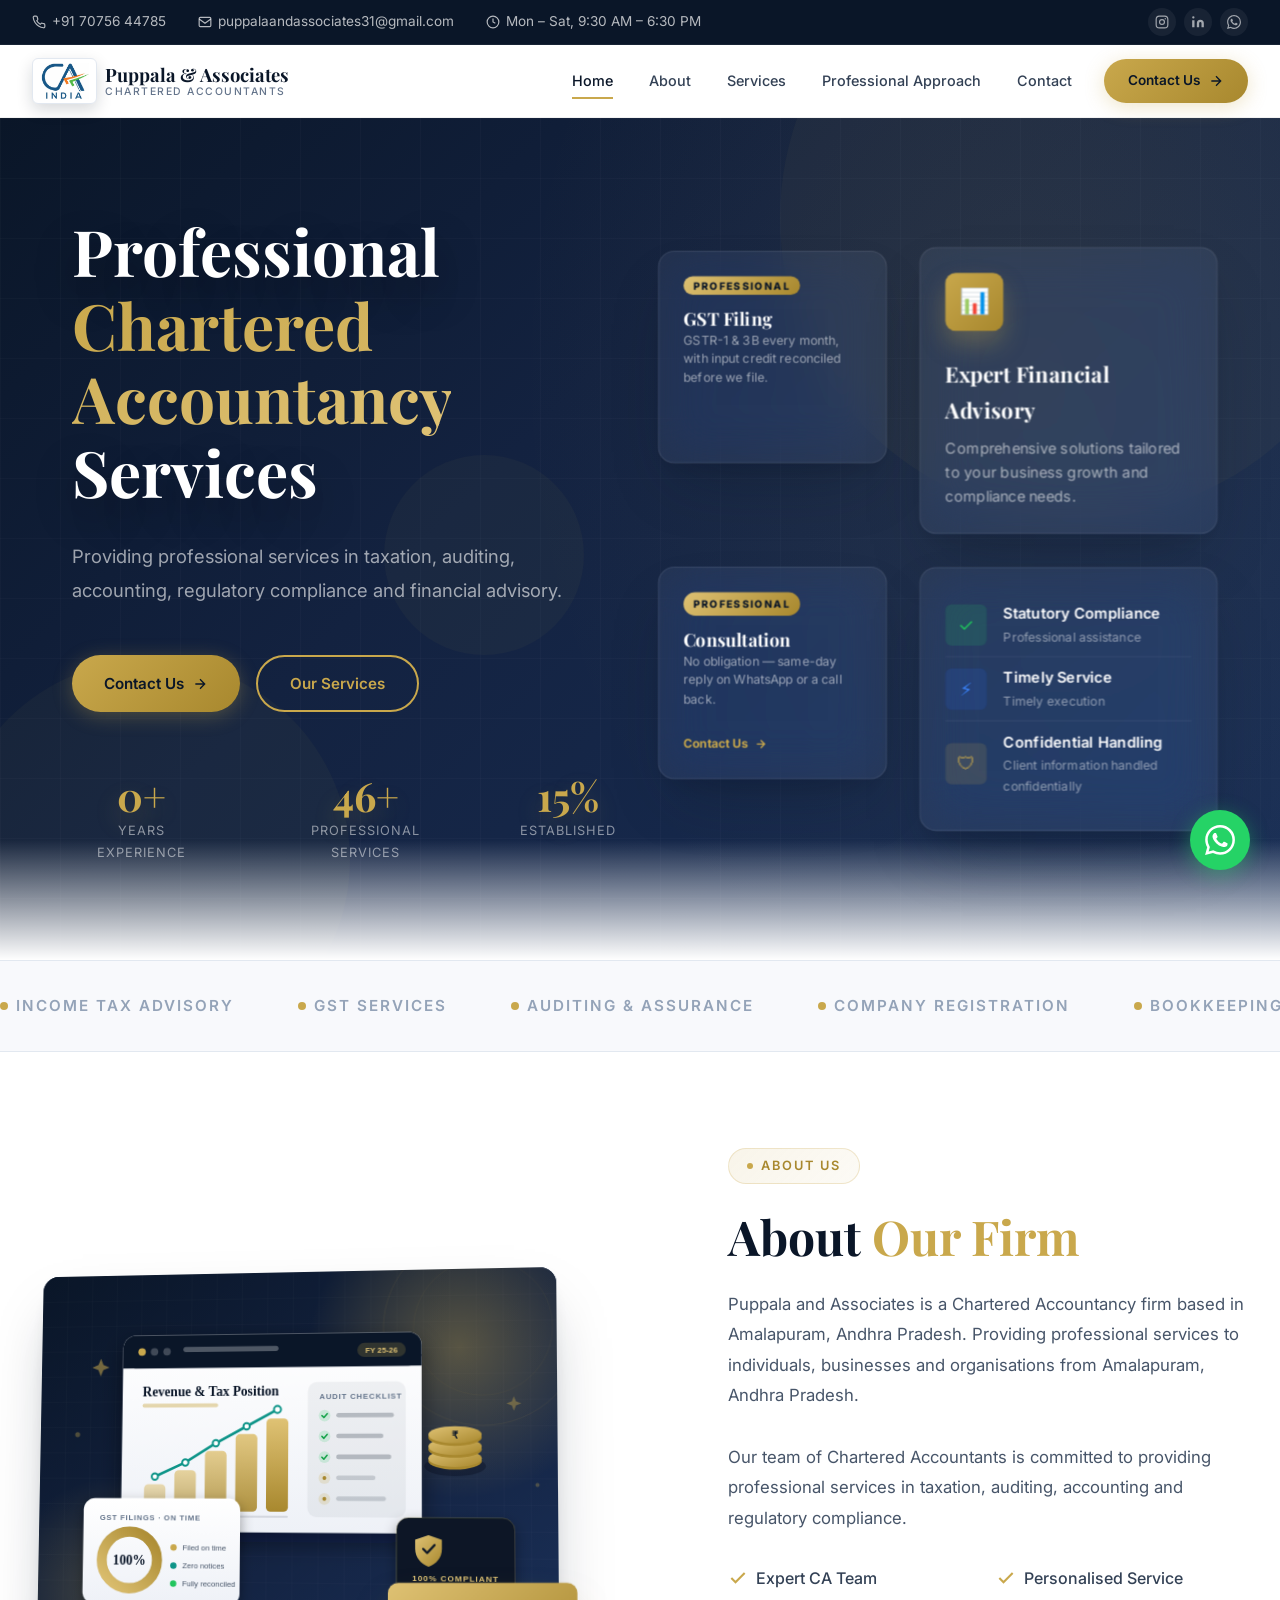
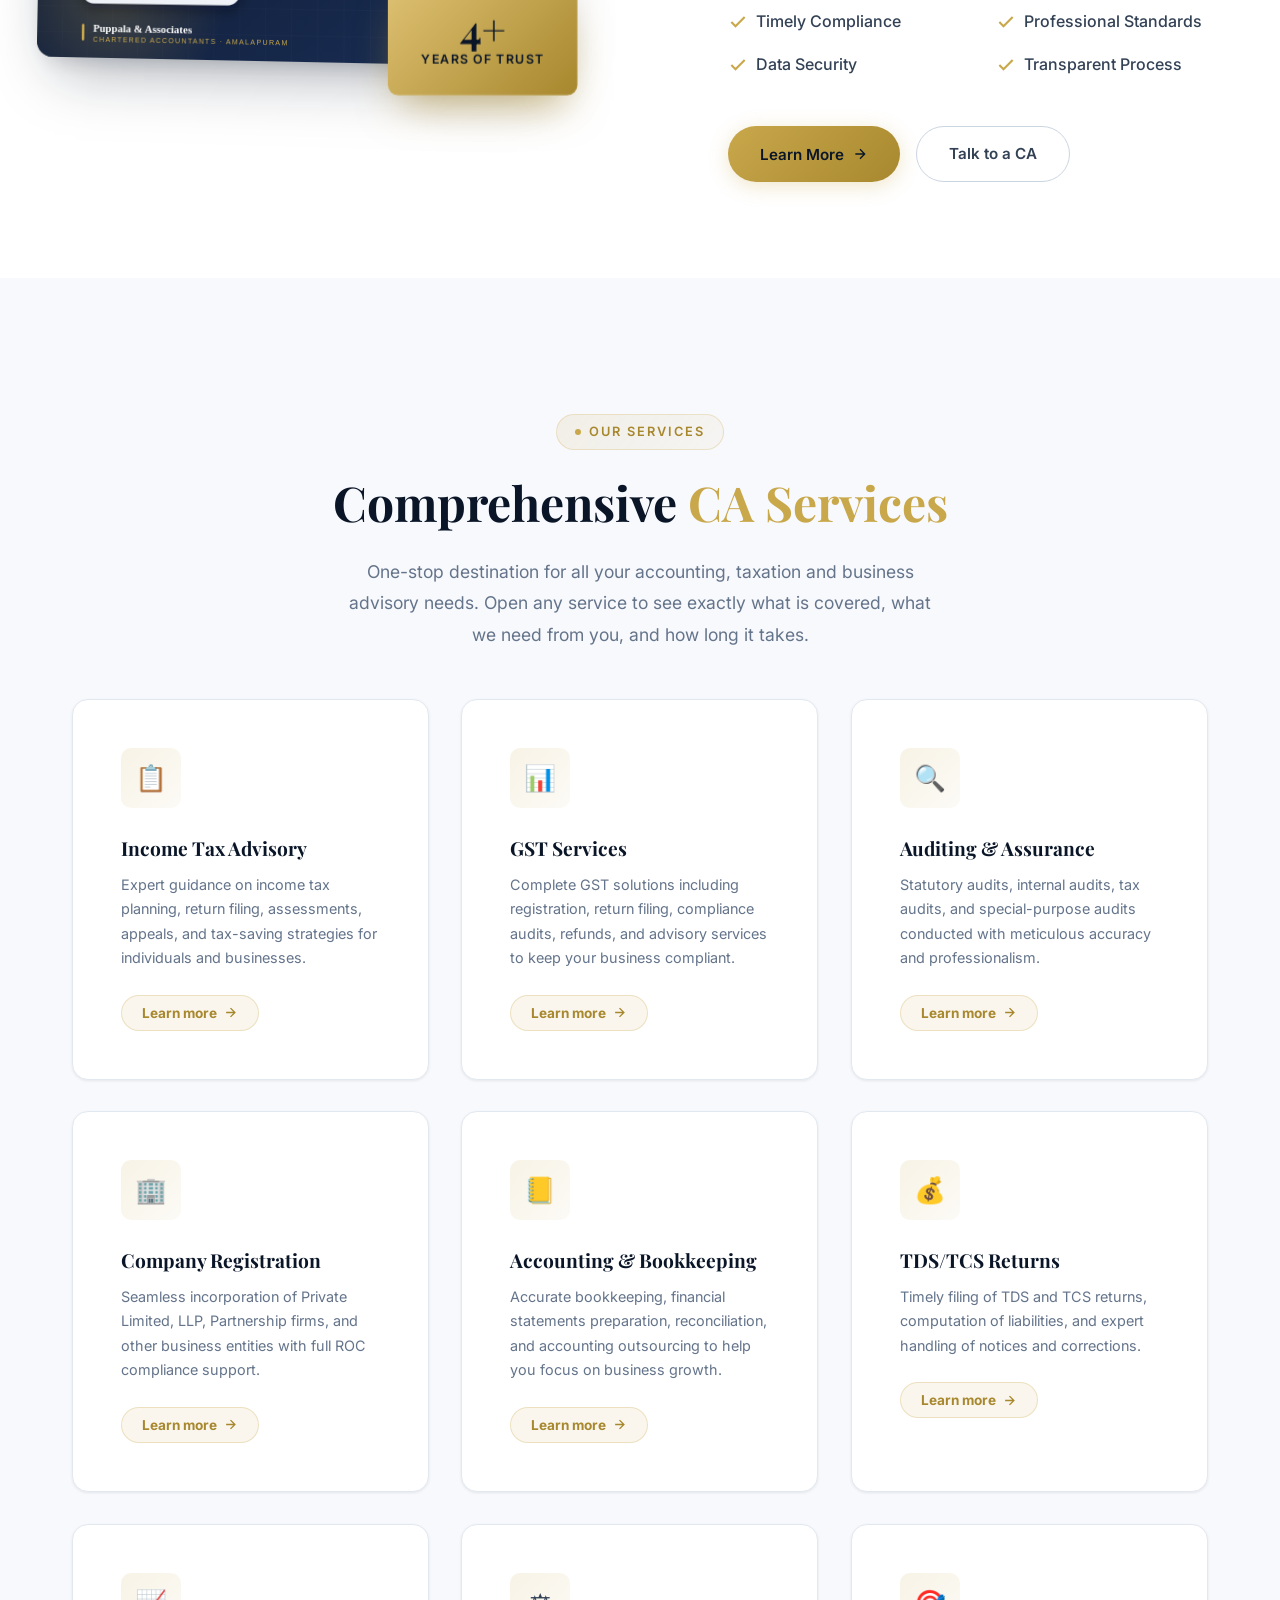
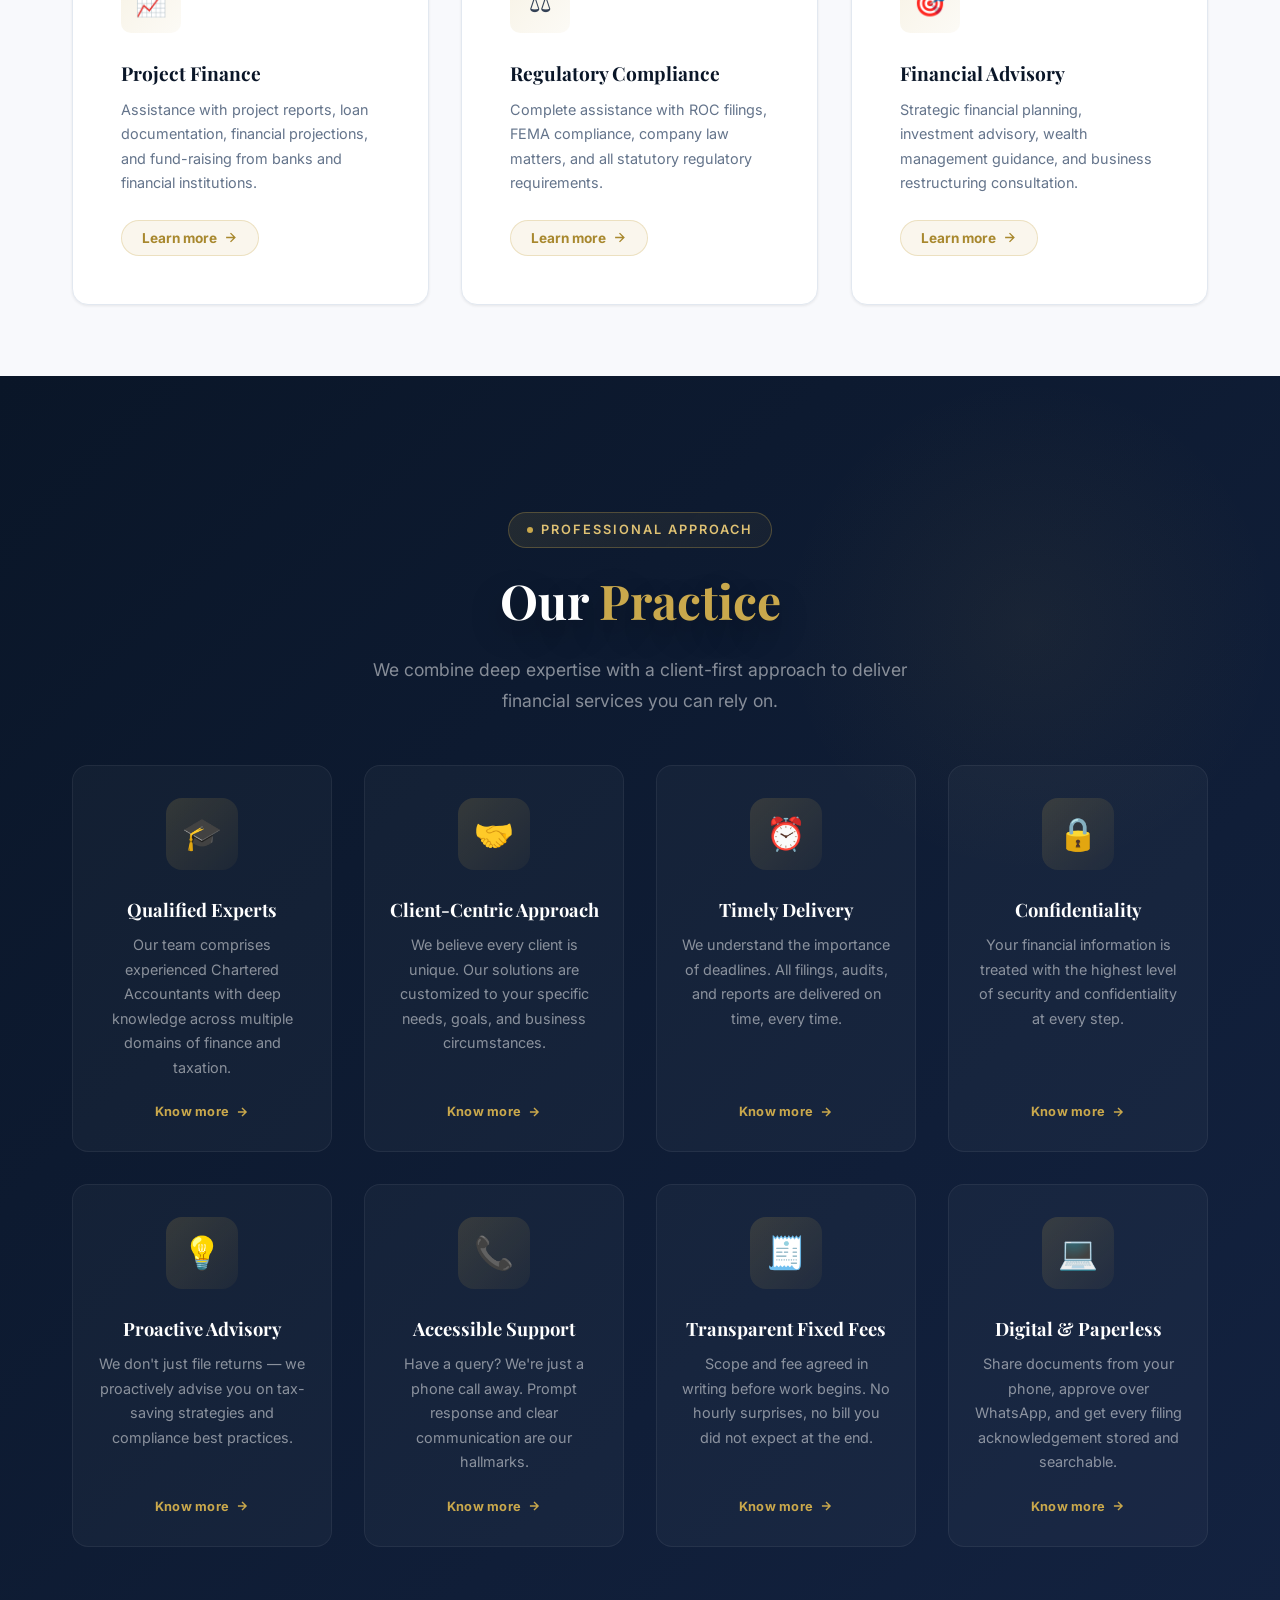
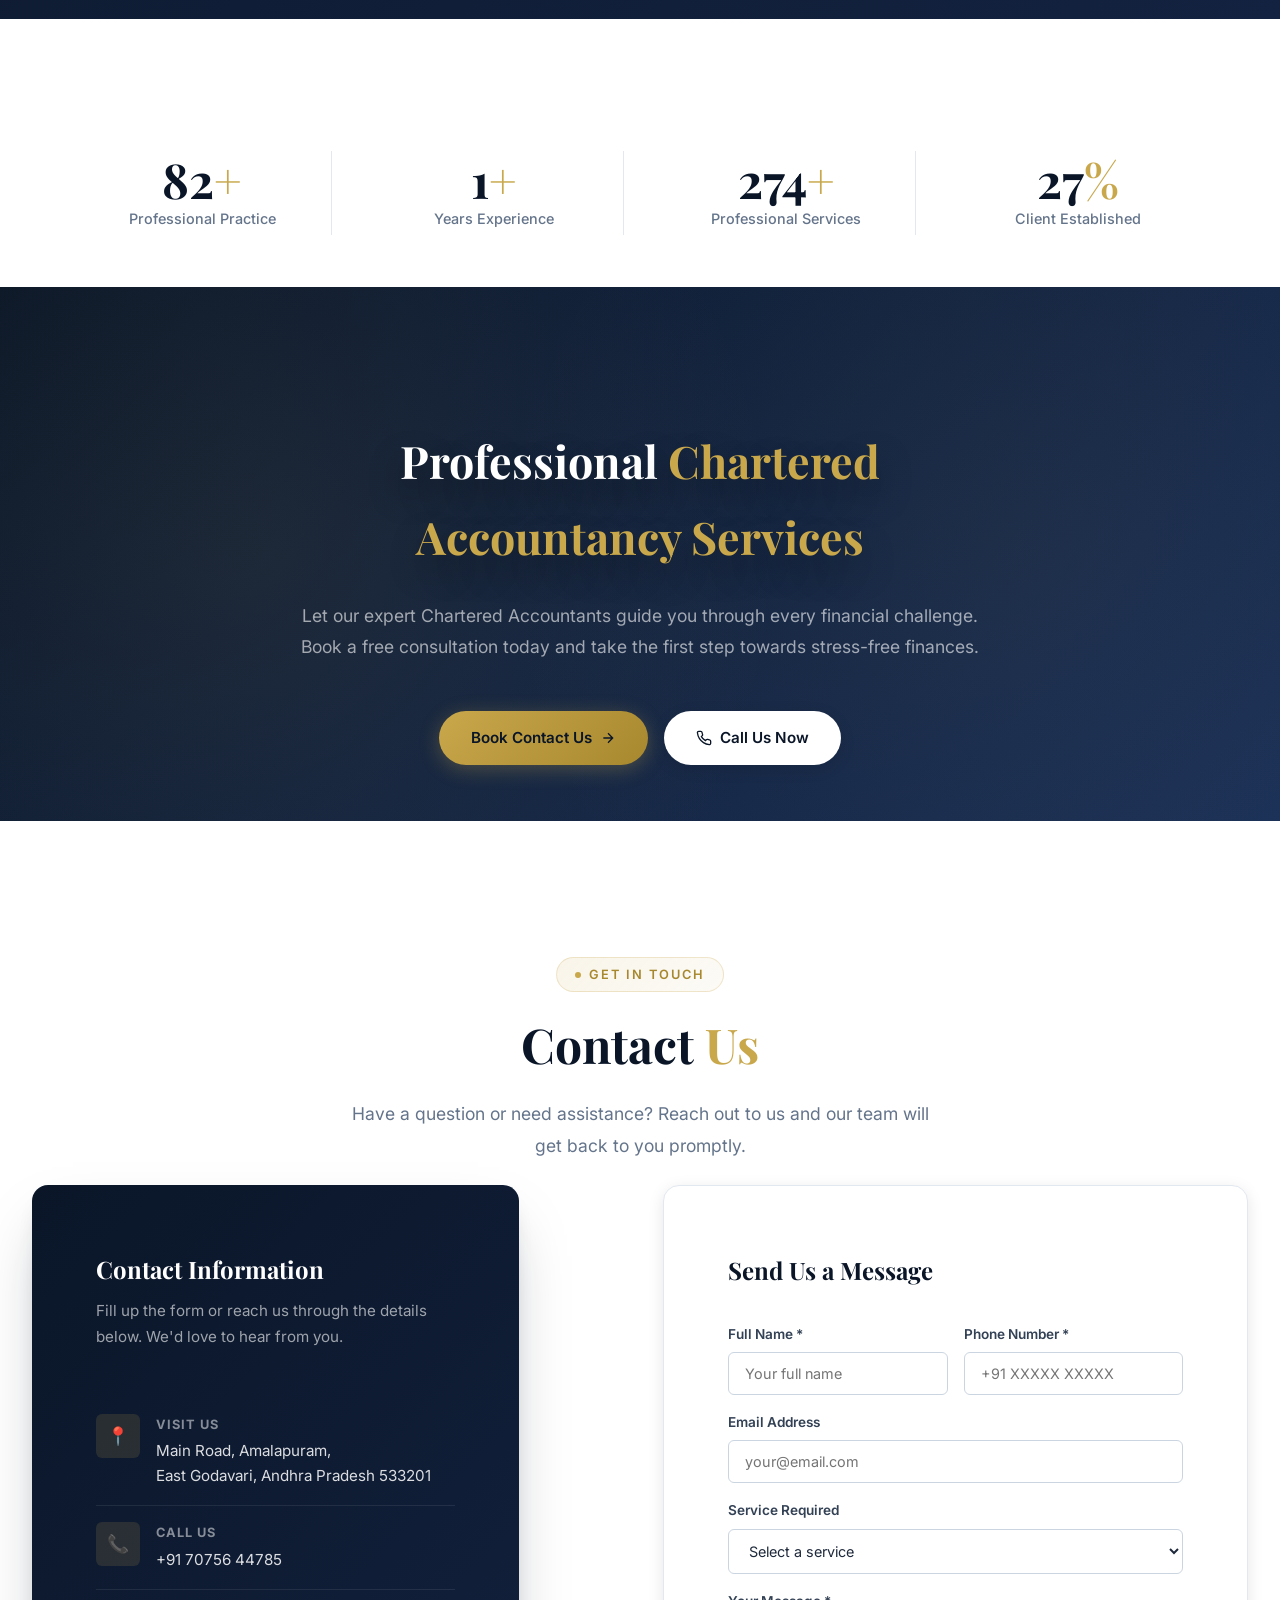
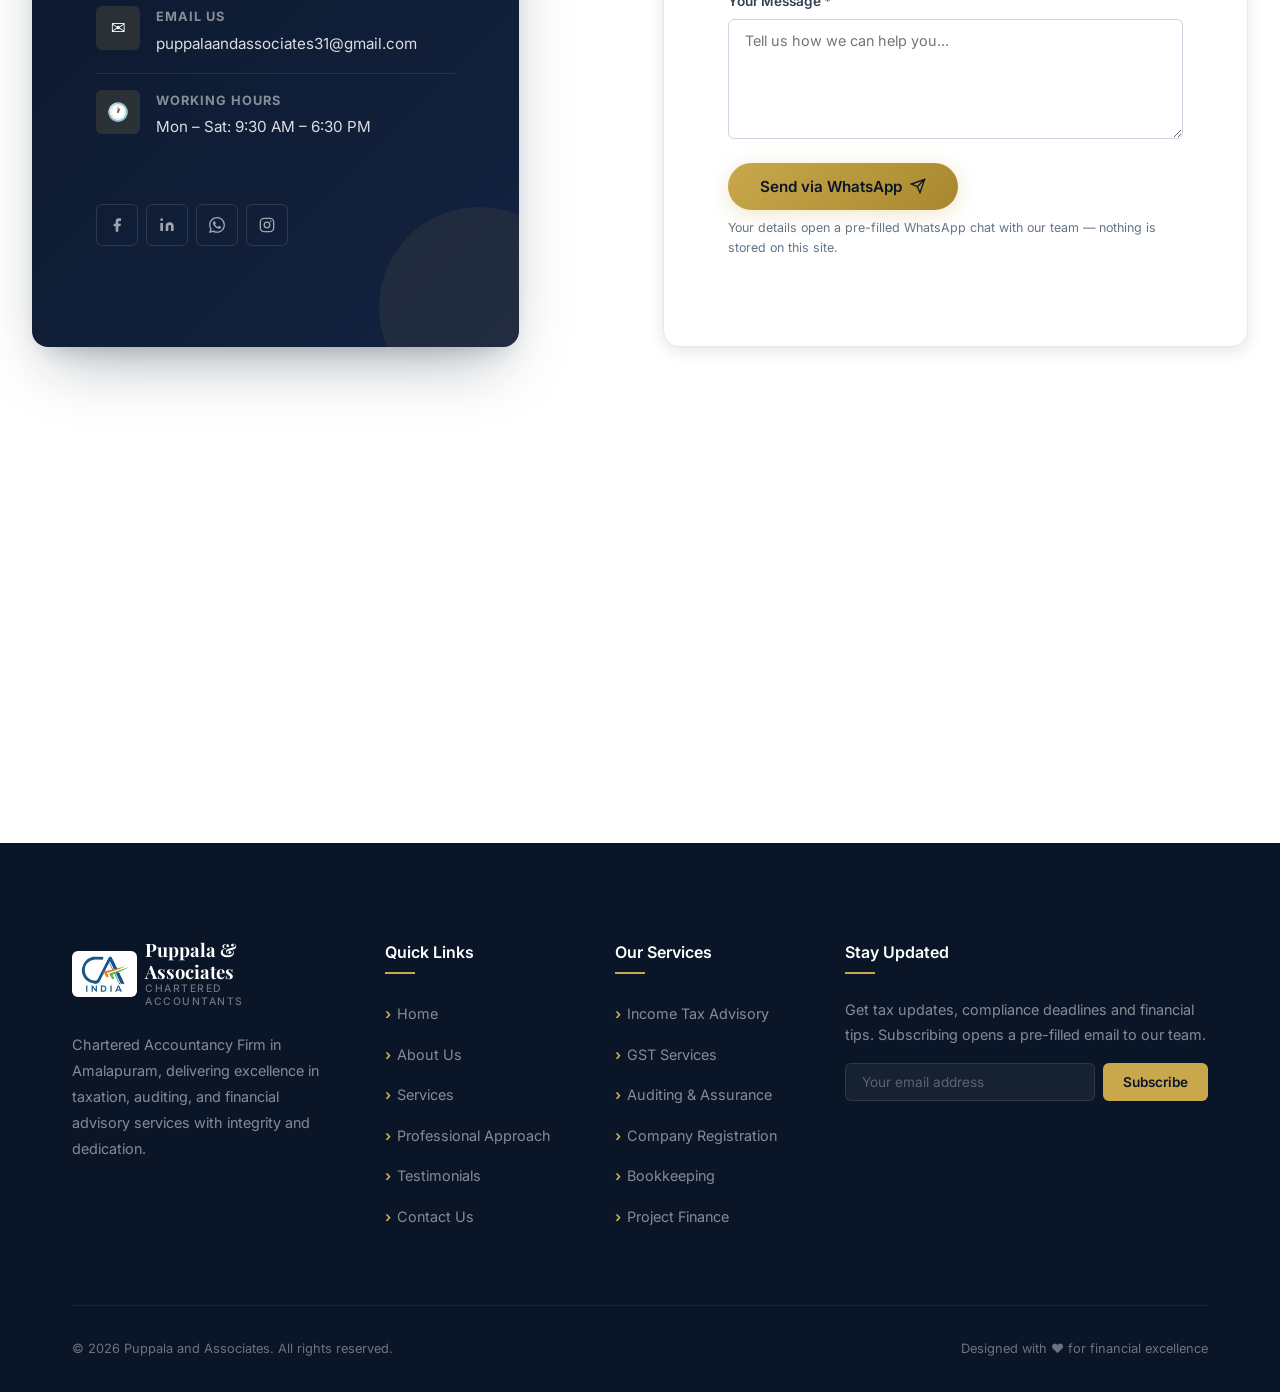
==== commit 2cd0f80b: "Update index.html" ====
--- a/index.html
+++ b/index.html
@@ -7,7 +7,7 @@
 
   <!-- SEO -->
   <title>Puppala and Associates — Chartered Accountants in Amalapuram | Tax, Audit &amp; Advisory</title>
-  <meta name="description" content="Puppala and Associates is a trusted Chartered Accountant firm in Amalapuram offering expert tax advisory, auditing, GST services, company registration and accounting solutions.">
+  <meta name="description" content="Puppala and Associates is a Chartered Accountant firm in Amalapuram offering expert tax advisory, auditing, GST services, company registration and accounting solutions.">
   <meta name="keywords" content="Puppala and Associates, Chartered Accountants, CA firm Amalapuram, tax advisory, GST services, auditing, company registration, bookkeeping, income tax, financial advisory, Andhra Pradesh">
   <meta name="author" content="Puppala and Associates">
   <meta name="robots" content="index, follow">
@@ -173,14 +173,14 @@
             <a href="#hero" class="active">Home</a>
             <a href="#about">About</a>
             <a href="#services">Services</a>
-            <a href="#why-choose">Why Us</a>
+            <a href="#why-choose">Professional Approach</a>
             <!-- <a href="#testimonials">Testimonials</a> -->
             <a href="#contact">Contact</a>
           </div>
 
           <div class="nav-cta" id="nav-cta">
             <a href="#contact" class="btn btn-primary" id="nav-cta-btn">
-              Get Consultation
+              Contact Us
               <svg class="btn-icon" viewBox="0 0 24 24" width="16" height="16" fill="none" stroke="currentColor" stroke-width="2" aria-hidden="true"><path d="M5 12h14M12 5l7 7-7 7"/></svg>
             </a>
           </div>
@@ -214,18 +214,16 @@
           </div> -->
 
           <h1>
-            Empowering Your
-            <span class="highlight">Financial Future</span>
-            with Expert Guidance
+            Professional <span class="highlight">Chartered Accountancy</span> Services
           </h1>
 
           <p class="hero-description">
-            Puppala and Associates is your partner for comprehensive chartered accountancy services. From tax planning to auditing, we deliver excellence with integrity.
+            Providing professional services in taxation, auditing, accounting, regulatory compliance and financial advisory.
           </p>
 
           <div class="hero-buttons">
             <a href="#contact" class="btn btn-primary" id="hero-cta-primary">
-              Free Consultation
+              Contact Us
               <svg class="btn-icon" viewBox="0 0 24 24" width="16" height="16" fill="none" stroke="currentColor" stroke-width="2" aria-hidden="true"><path d="M5 12h14M12 5l7 7-7 7"/></svg>
             </a>
             <a href="#services" class="btn btn-outline" id="hero-cta-secondary">
@@ -240,11 +238,11 @@
             </div>
             <div class="hero-stat">
               <div class="hero-stat-number counter" data-target="300" data-suffix="+">300+</div>
-              <div class="hero-stat-label">Happy Clients</div>
+              <div class="hero-stat-label">Professional Services</div>
             </div>
             <div class="hero-stat">
               <div class="hero-stat-number counter" data-target="100" data-suffix="%">100%</div>
-              <div class="hero-stat-label">Satisfaction</div>
+              <div class="hero-stat-label">Established</div>
             </div>
           </div>
         </div>
@@ -262,37 +260,37 @@
               <div class="stat-row">
                 <div class="stat-icon green" aria-hidden="true">✓</div>
                 <div class="stat-info">
-                  <h4>Tax Compliant</h4>
-                  <p>100% accuracy guaranteed</p>
+                  <h4>Statutory Compliance</h4>
+                  <p>Professional assistance</p>
                 </div>
               </div>
               <div class="stat-row">
                 <div class="stat-icon blue" aria-hidden="true">⚡</div>
                 <div class="stat-info">
-                  <h4>Fast Processing</h4>
-                  <p>Quick turnaround times</p>
+                  <h4>Timely Service</h4>
+                  <p>Timely execution</p>
                 </div>
               </div>
               <div class="stat-row">
                 <div class="stat-icon gold" aria-hidden="true">🛡</div>
                 <div class="stat-info">
-                  <h4>Fully Secure</h4>
-                  <p>Your data is protected</p>
+                  <h4>Confidential Handling</h4>
+                  <p>Client information handled confidentially</p>
                 </div>
               </div>
             </div>
 
             <button type="button" class="hero-mini-card hero-card-gst glass-card layer-3d" data-modal="gst">
-              <span class="mini-badge">100% on time</span>
+              <span class="mini-badge">Professional</span>
               <span class="mini-title">GST Filing</span>
               <span class="mini-label">GSTR-1 &amp; 3B every month, with input credit reconciled before we file.</span>
             </button>
 
             <a href="#contact" class="hero-mini-card hero-card-consult glass-card layer-3d">
-              <span class="mini-badge">Always free</span>
-              <span class="mini-title">First Consultation</span>
+              <span class="mini-badge">Professional</span>
+              <span class="mini-title">Consultation</span>
               <span class="mini-label">No obligation — same-day reply on WhatsApp or a call back.</span>
-              <span class="mini-link">Book a slot
+              <span class="mini-link">Contact Us
                 <svg viewBox="0 0 24 24" width="13" height="13" fill="none" stroke="currentColor" stroke-width="2.4" aria-hidden="true"><path d="M5 12h14M12 5l7 7-7 7"/></svg>
               </span>
             </a>
@@ -349,13 +347,13 @@
             About Us
           </span>
           <h2 class="section-title">
-            Your <span>Financial Partner</span> 
+            About <span>Our Firm</span> 
           </h2>
           <p class="about-description">
-            Puppala and Associates is a Chartered Accountancy firm based in Amalapuram, Andhra Pradesh. For more than four years we have delivered dedicated, quality services to individuals, businesses and organisations across the East Godavari region.
+            Puppala and Associates is a Chartered Accountancy firm based in Amalapuram, Andhra Pradesh. Providing professional services to individuals, businesses and organisations from Amalapuram, Andhra Pradesh.
           </p>
           <p class="about-description">
-            Our team of qualified professionals is committed to personalised solutions that help clients navigate taxation, auditing and financial compliance with ease and confidence — backed by more than 300 clients served and a 100% client satisfaction record.
+            Our team of Chartered Accountants is committed to providing professional services in taxation, auditing, accounting and regulatory compliance.
           </p>
 
           <div class="about-features">
@@ -373,7 +371,7 @@
             </div>
             <div class="about-feature">
               <svg viewBox="0 0 24 24" fill="none" stroke="currentColor" stroke-width="2.5" aria-hidden="true"><path d="M20 6L9 17l-5-5"/></svg>
-              Affordable Pricing
+              Professional Standards
             </div>
             <div class="about-feature">
               <svg viewBox="0 0 24 24" fill="none" stroke="currentColor" stroke-width="2.5" aria-hidden="true"><path d="M20 6L9 17l-5-5"/></svg>
@@ -549,10 +547,10 @@
       <div class="text-center reveal">
         <span class="section-badge section-badge-dark">
           <span class="badge-dot"></span>
-          Why Choose Us
+          Professional Approach
         </span>
         <h2 class="section-title text-white">
-          What Sets Us <span>Apart</span>
+          Our <span>Practice</span>
         </h2>
         <p class="section-subtitle centered subtitle-muted">
           We combine deep expertise with a client-first approach to deliver financial services you can rely on.
@@ -666,7 +664,7 @@
       <div class="stats-grid reveal">
         <div class="stat-item">
           <div class="stat-number"><span class="counter" data-target="300">300</span><span class="accent">+</span></div>
-          <div class="stat-label">Clients Served</div>
+          <div class="stat-label">Professional Practice</div>
         </div>
         <div class="stat-item">
           <div class="stat-number"><span class="counter" data-target="4">4</span><span class="accent">+</span></div>
@@ -674,11 +672,11 @@
         </div>
         <div class="stat-item">
           <div class="stat-number"><span class="counter" data-target="1000">1,000</span><span class="accent">+</span></div>
-          <div class="stat-label">Returns Filed</div>
+          <div class="stat-label">Professional Services</div>
         </div>
         <div class="stat-item">
           <div class="stat-number"><span class="counter" data-target="100">100</span><span class="accent">%</span></div>
-          <div class="stat-label">Client Satisfaction</div>
+          <div class="stat-label">Client Established</div>
         </div>
       </div>
     </div>
@@ -764,13 +762,13 @@
   <section class="cta-section section-padding" id="cta">
     <div class="container">
       <div class="cta-content reveal">
-        <h2>Ready to Secure Your <span>Financial Future?</span></h2>
+        <h2>Professional <span>Chartered Accountancy Services</span></h2>
         <p>
           Let our expert Chartered Accountants guide you through every financial challenge. Book a free consultation today and take the first step towards stress-free finances.
         </p>
         <div class="cta-buttons">
           <a href="#contact" class="btn btn-primary" id="cta-consult-btn">
-            Book Free Consultation
+            Book Contact Us
             <svg class="btn-icon" viewBox="0 0 24 24" width="16" height="16" fill="none" stroke="currentColor" stroke-width="2" aria-hidden="true"><path d="M5 12h14M12 5l7 7-7 7"/></svg>
           </a>
           <a href="tel:+917075644785" class="btn btn-white" id="cta-call-btn">
@@ -937,7 +935,7 @@
             </div>
           </a>
           <p>
-            Your trusted Chartered Accountancy firm in Amalapuram, delivering excellence in taxation, auditing, and financial advisory services with integrity and dedication.
+            Chartered Accountancy Firm in Amalapuram, delivering excellence in taxation, auditing, and financial advisory services with integrity and dedication.
           </p>
         </div>
 
@@ -947,7 +945,7 @@
             <li><a href="#hero">Home</a></li>
             <li><a href="#about">About Us</a></li>
             <li><a href="#services">Services</a></li>
-            <li><a href="#why-choose">Why Choose Us</a></li>
+            <li><a href="#why-choose">Professional Approach</a></li>
             <li><a href="#testimonials">Testimonials</a></li>
             <li><a href="#contact">Contact Us</a></li>
           </ul>
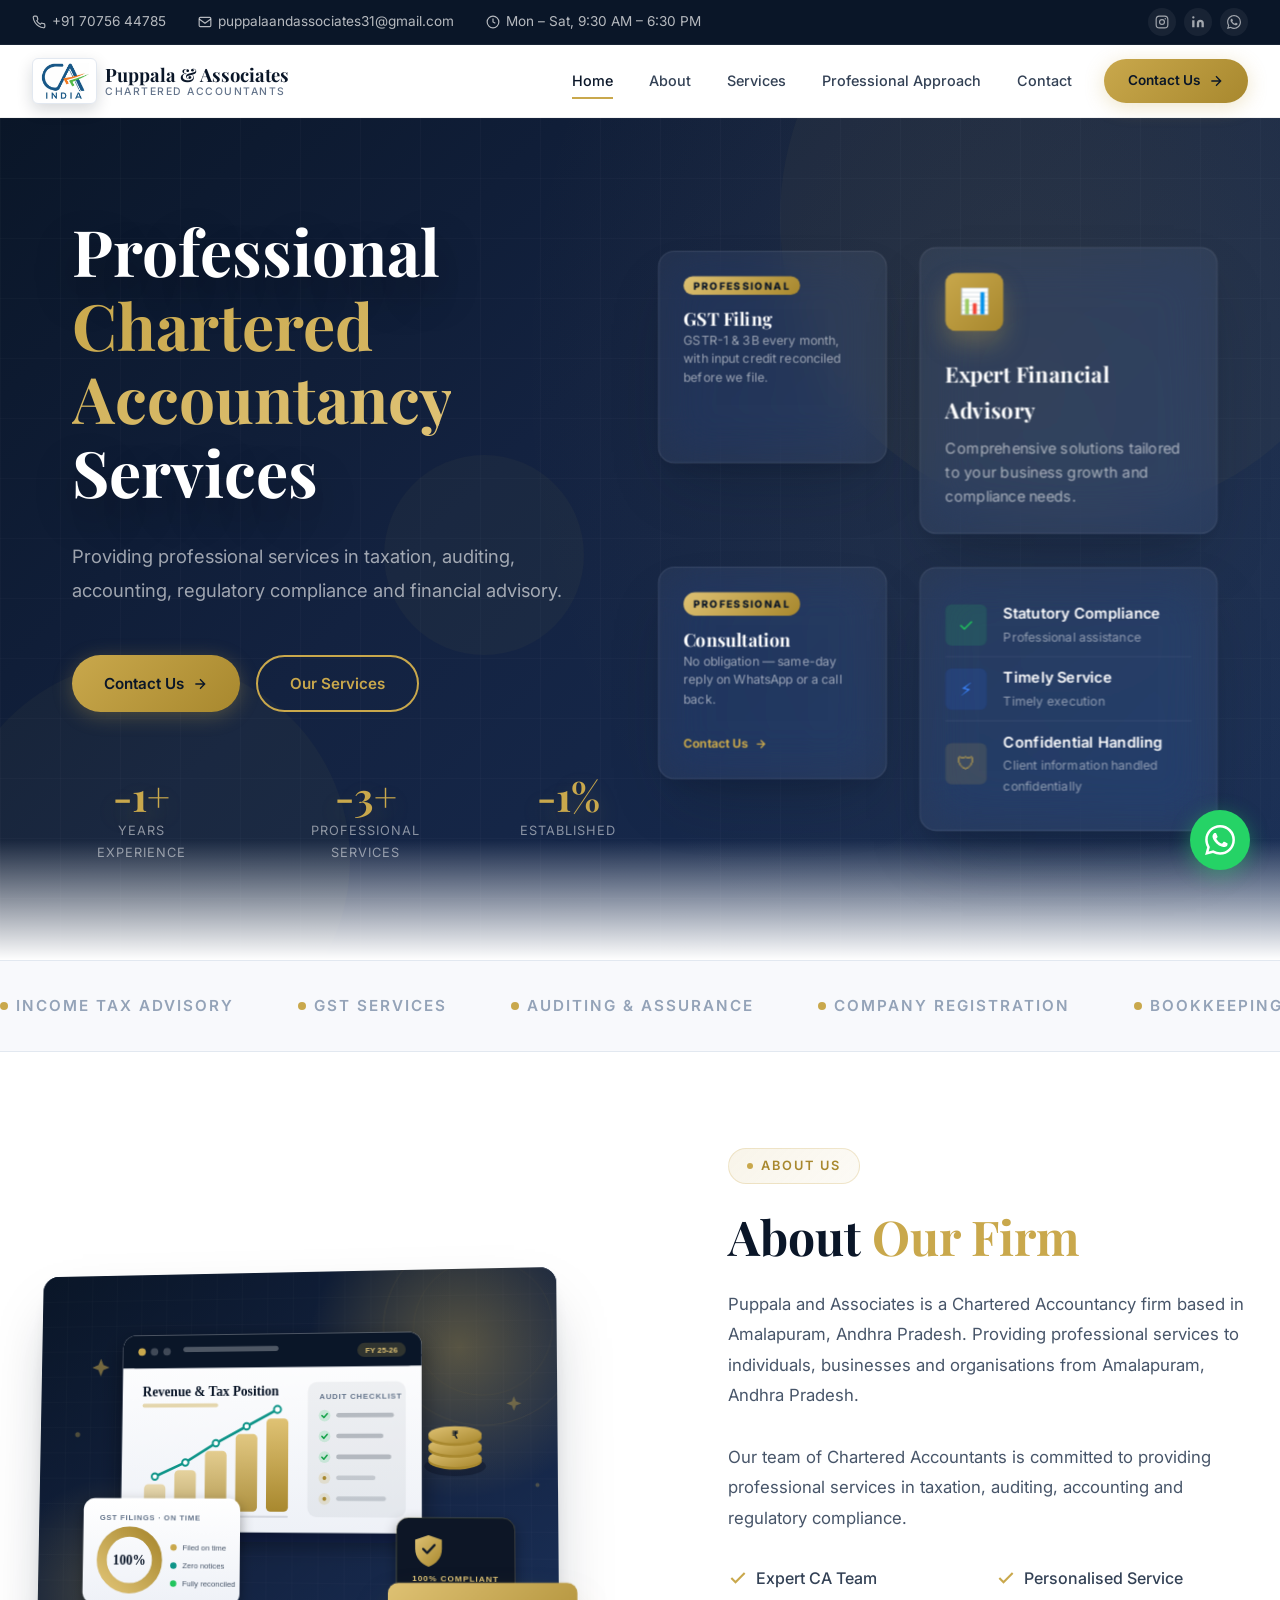
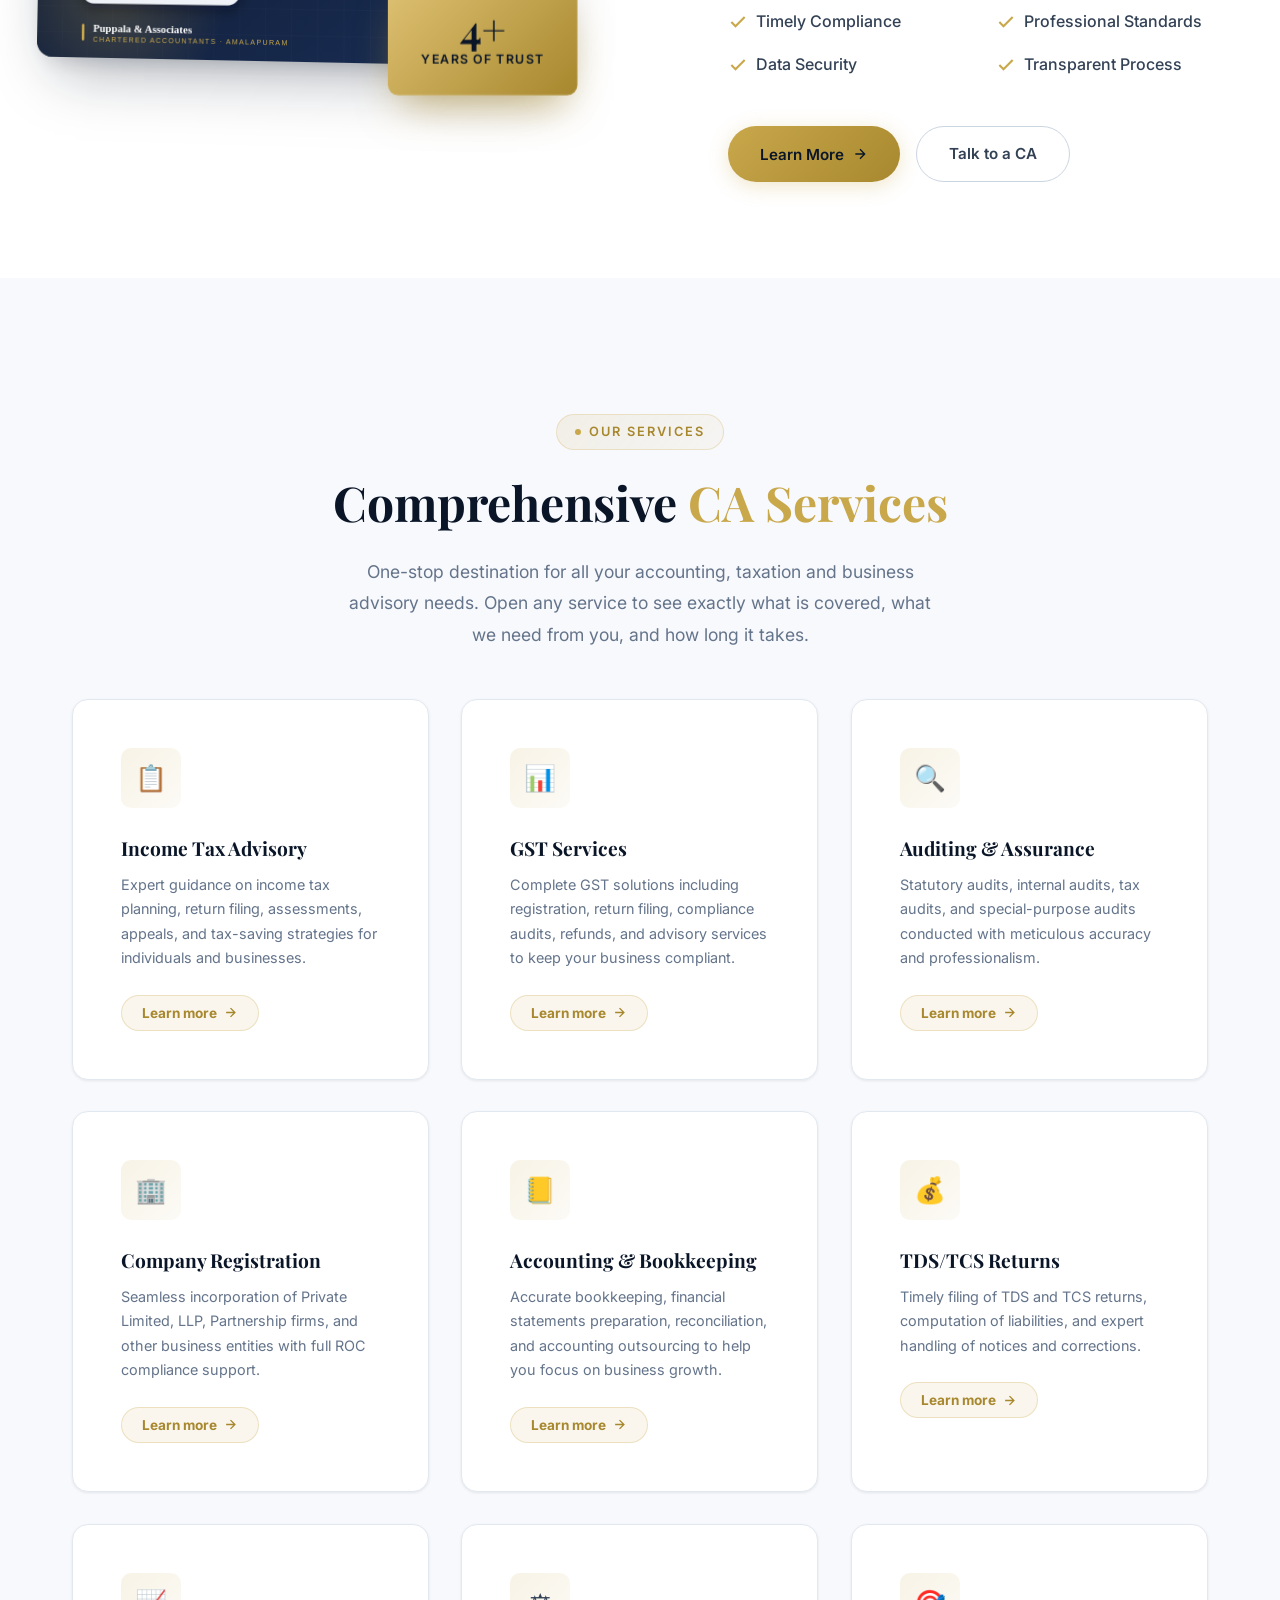
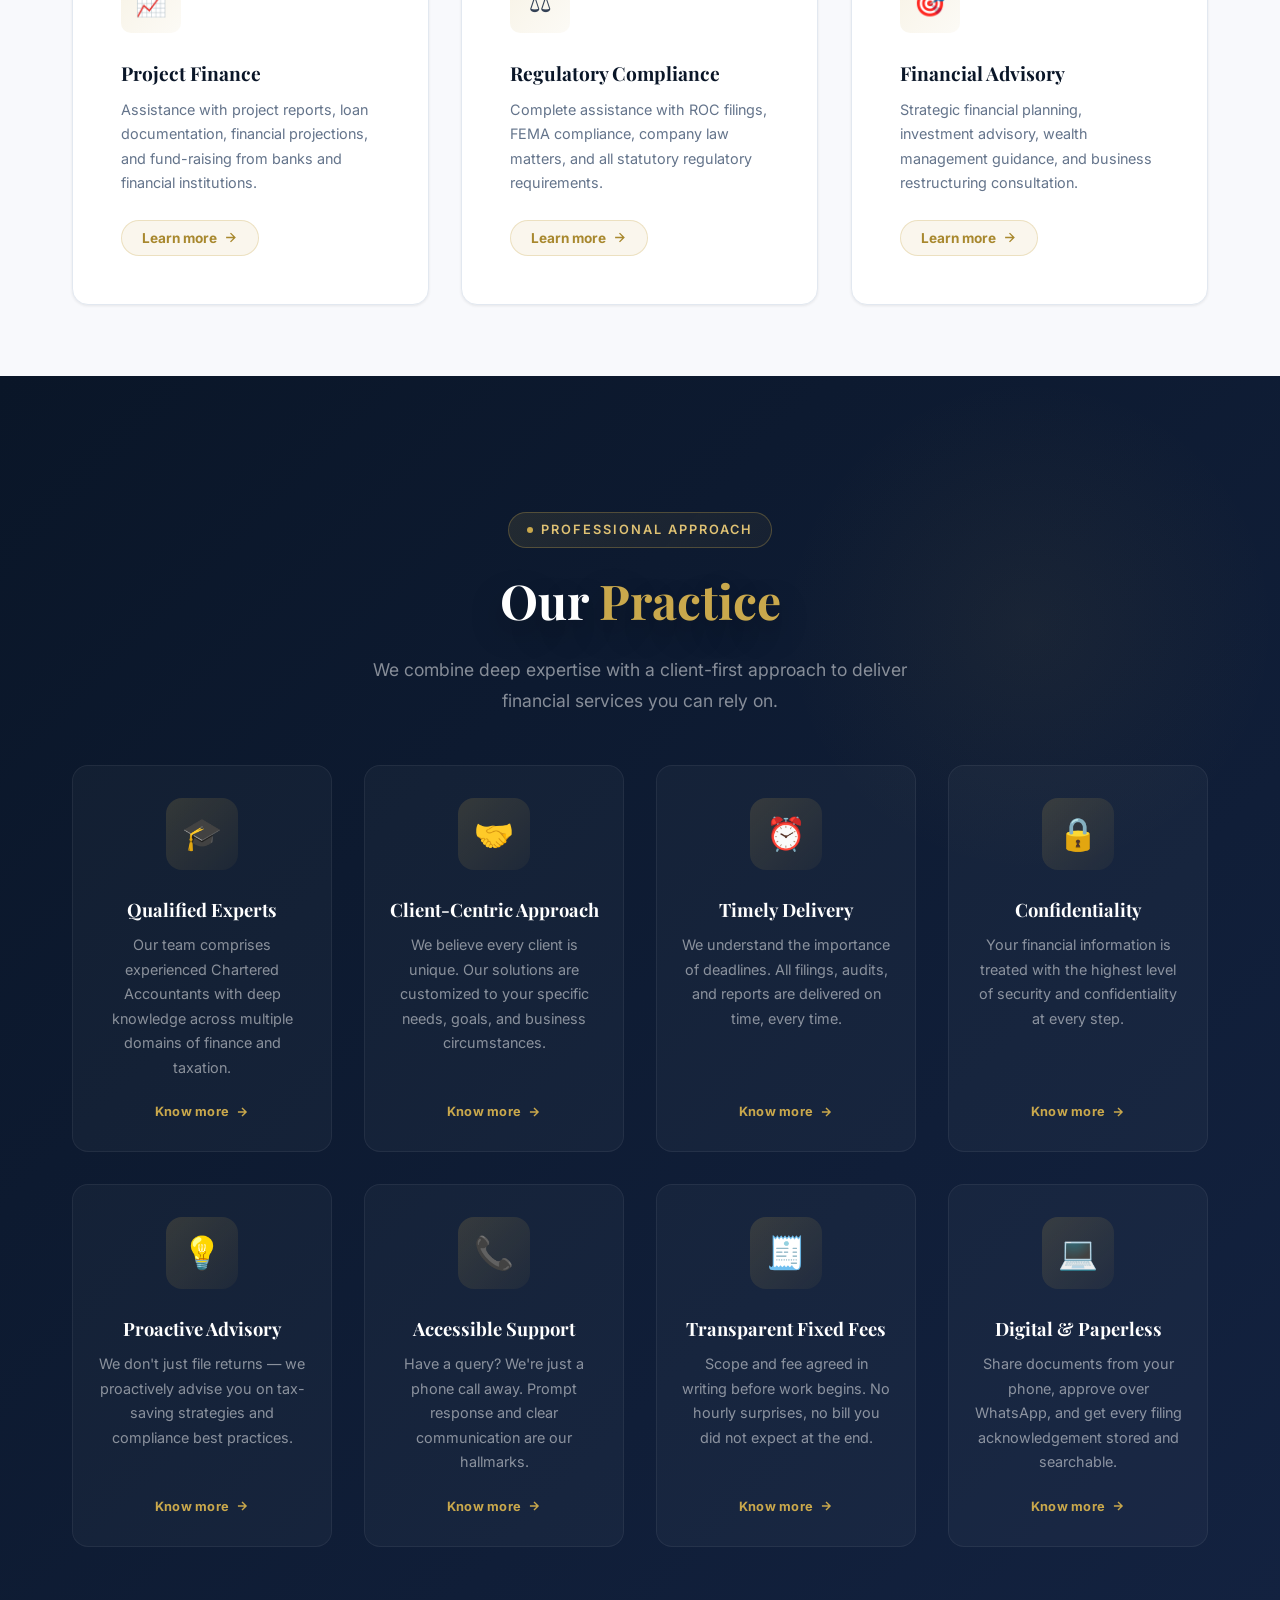
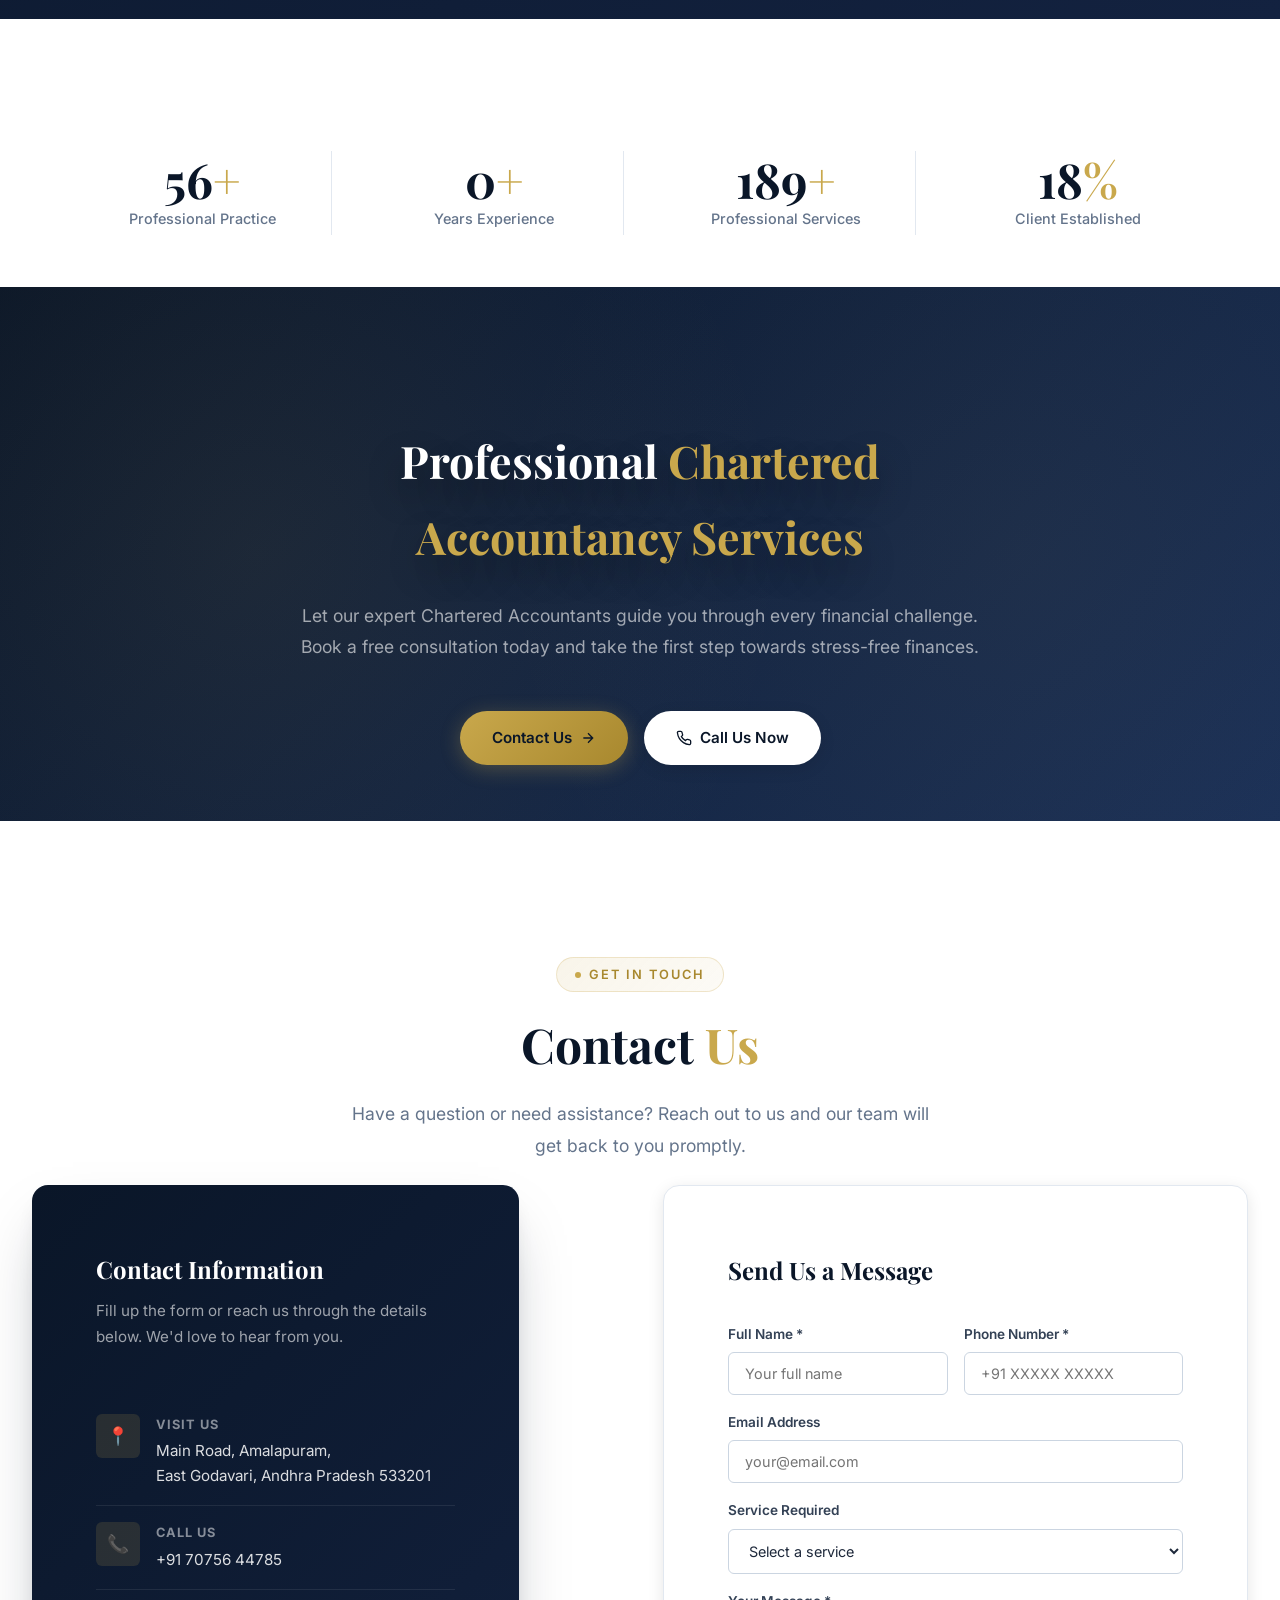
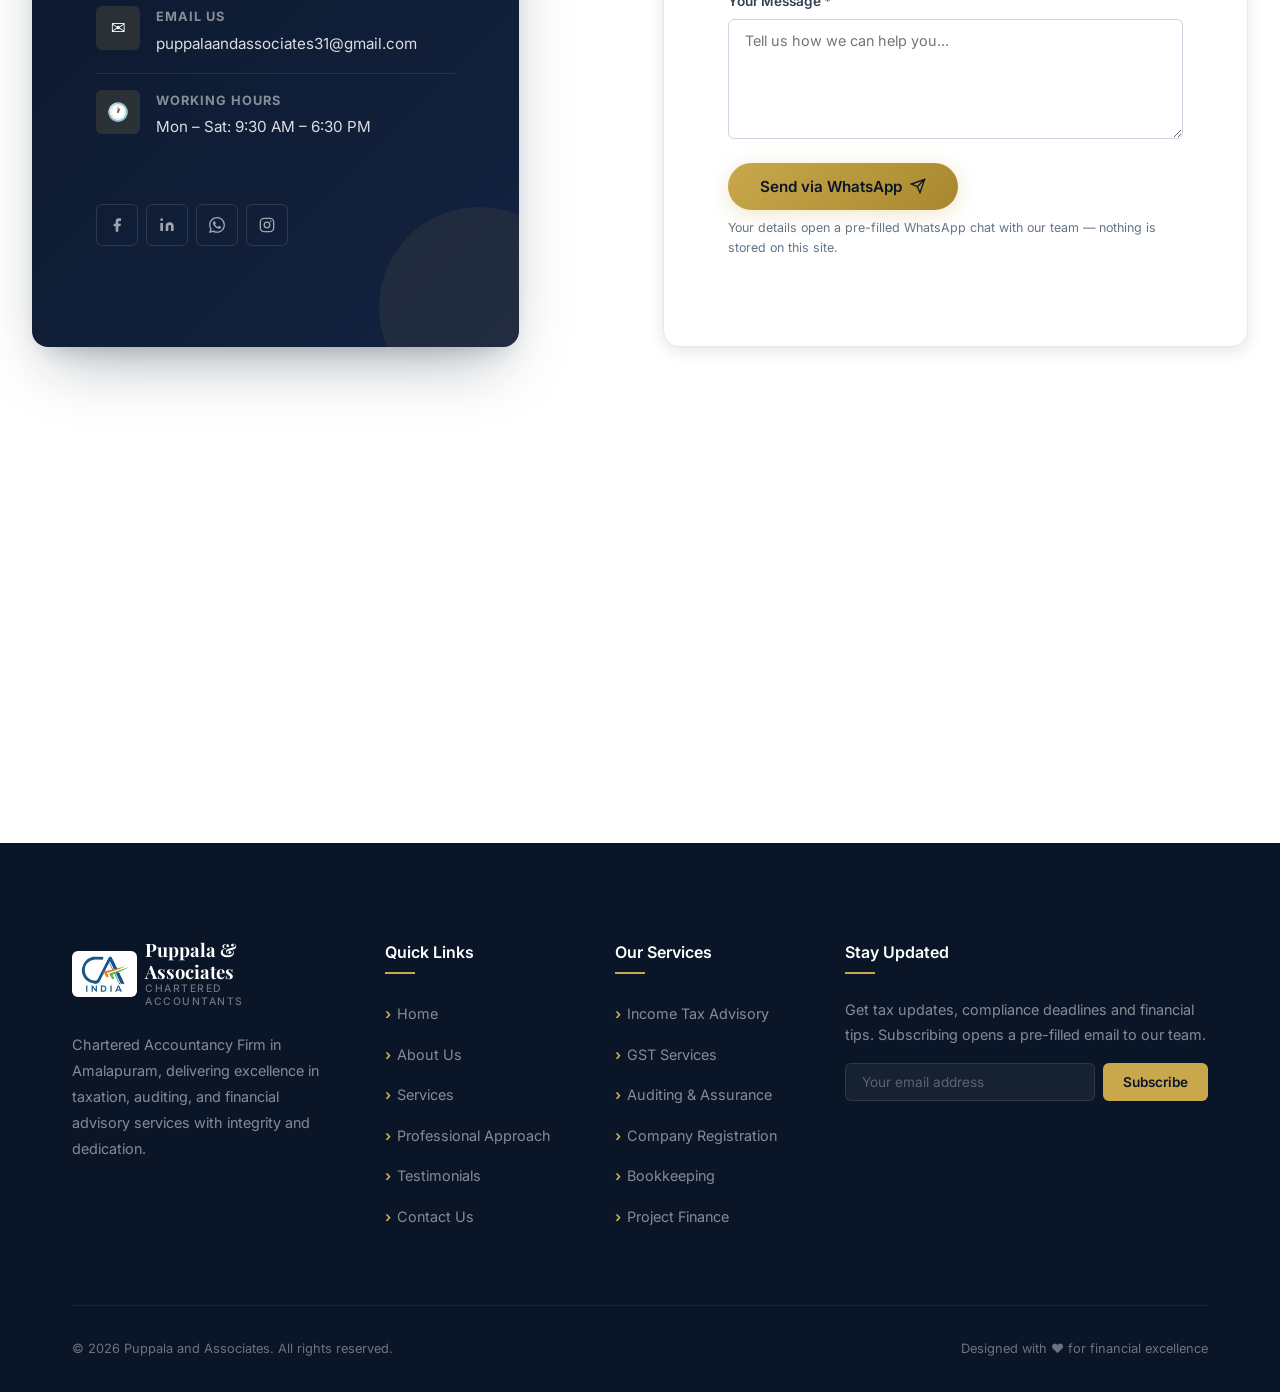
==== commit 78d678cf: "Update index.html" ====
--- a/index.html
+++ b/index.html
@@ -768,7 +768,7 @@
         </p>
         <div class="cta-buttons">
           <a href="#contact" class="btn btn-primary" id="cta-consult-btn">
-            Book Contact Us
+            Contact Us
             <svg class="btn-icon" viewBox="0 0 24 24" width="16" height="16" fill="none" stroke="currentColor" stroke-width="2" aria-hidden="true"><path d="M5 12h14M12 5l7 7-7 7"/></svg>
           </a>
           <a href="tel:+917075644785" class="btn btn-white" id="cta-call-btn">
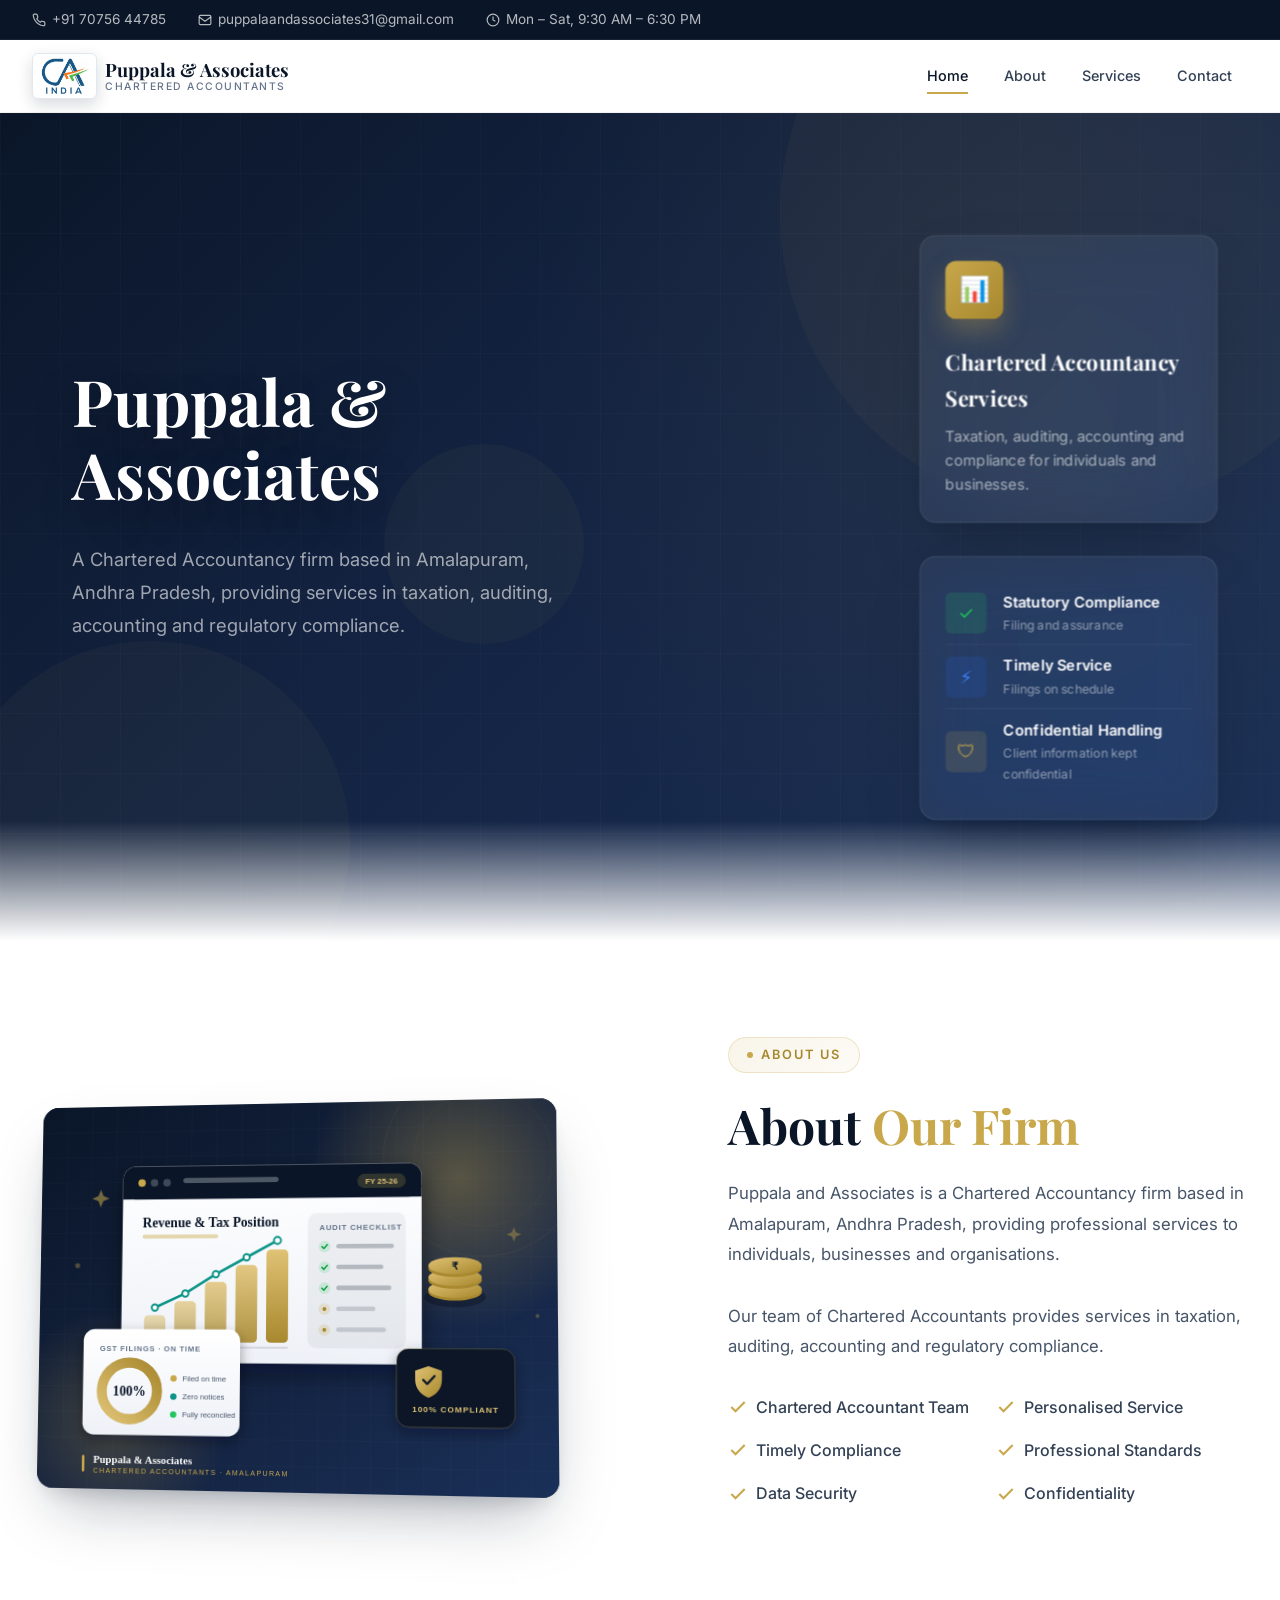
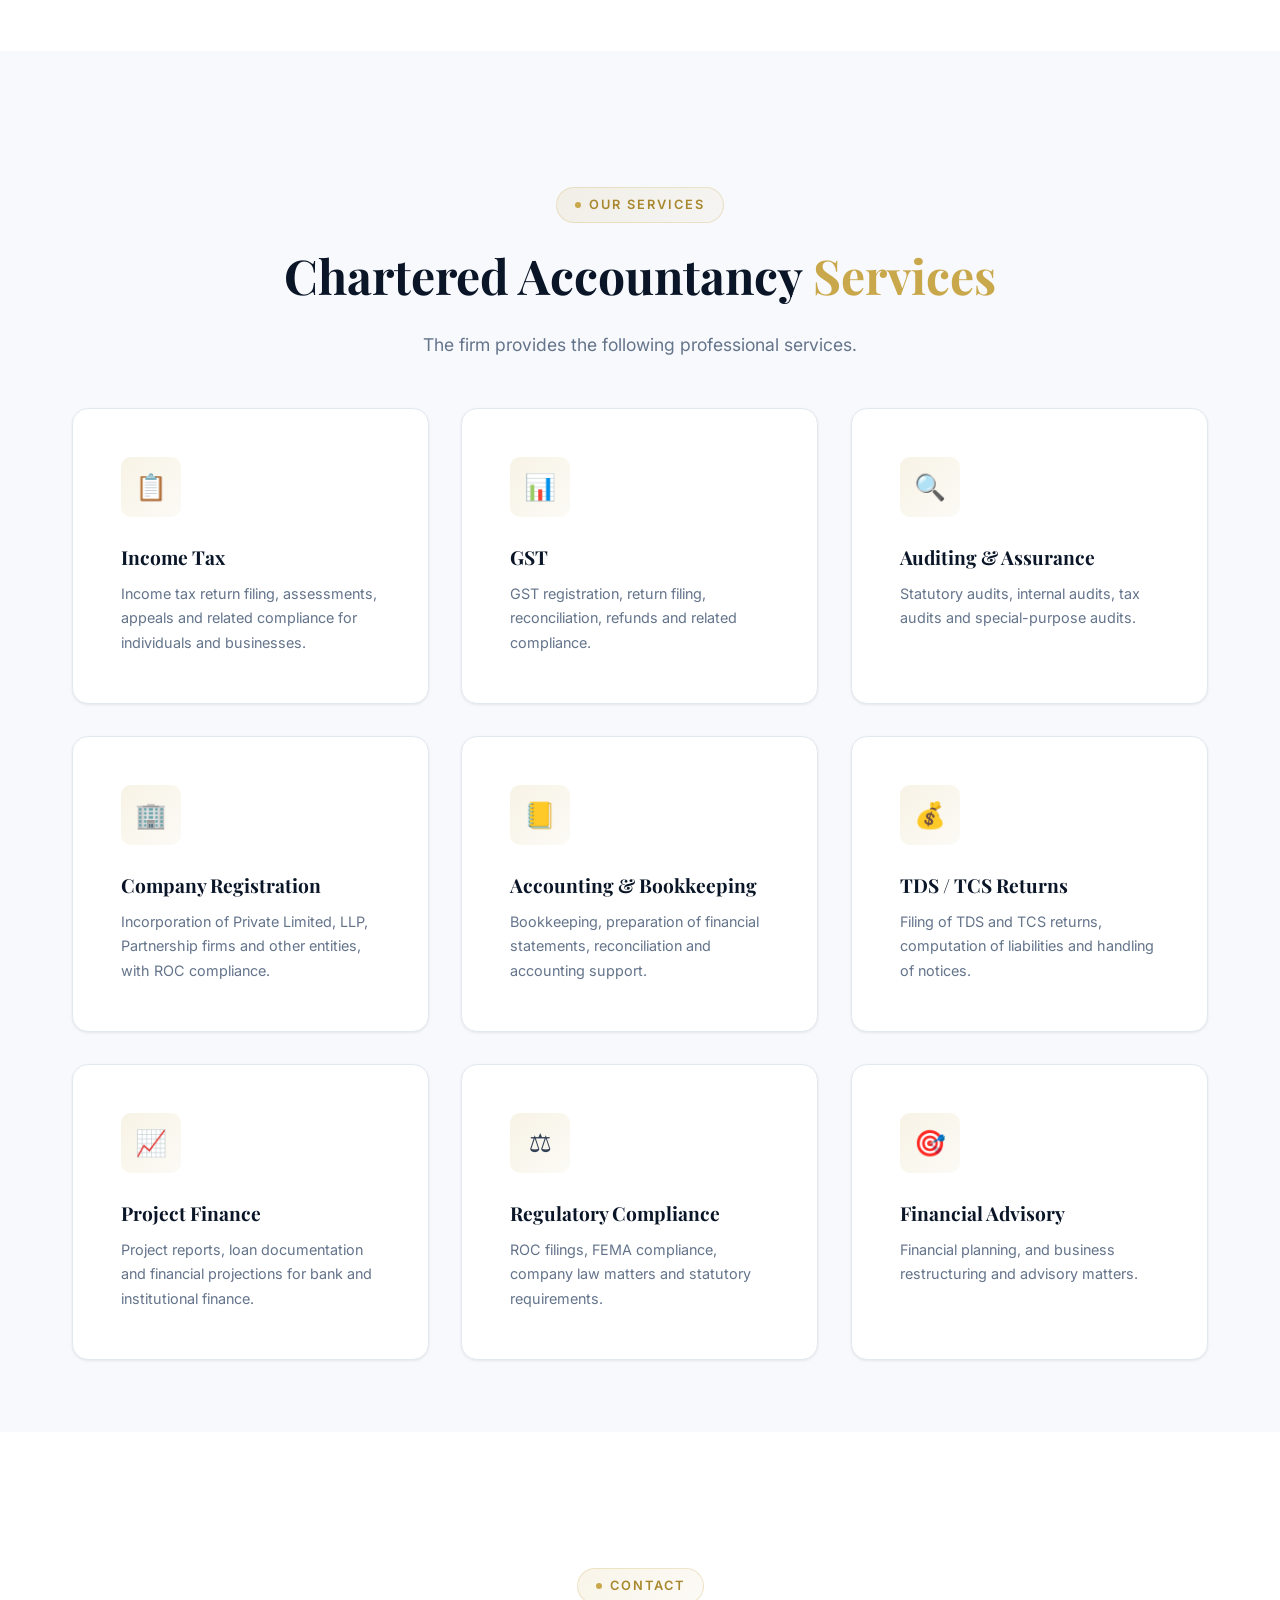
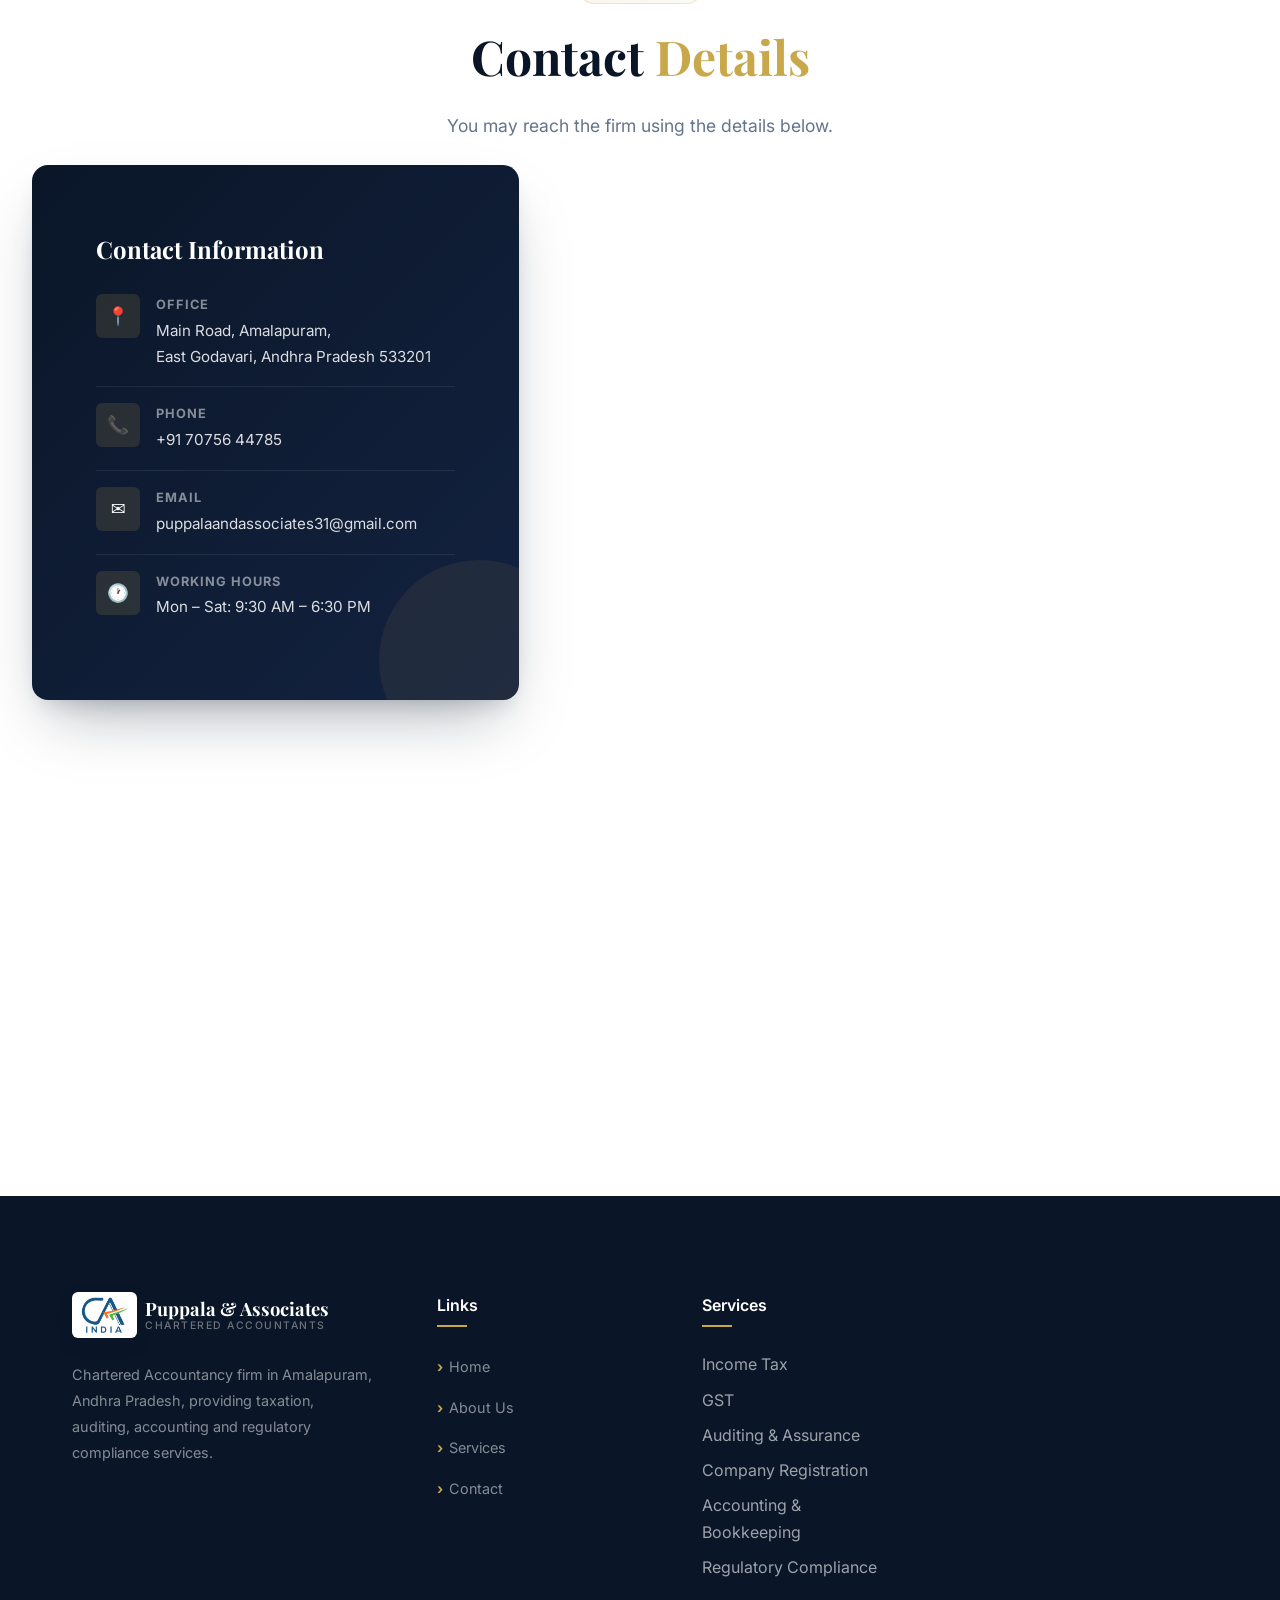
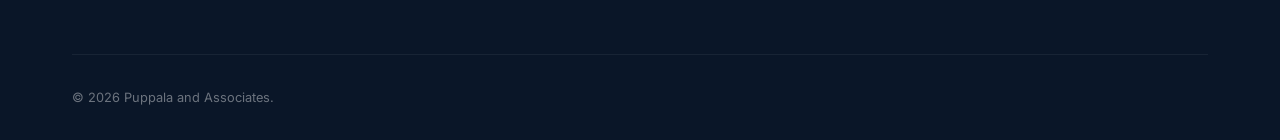
==== commit 283d1af0: "Update index.html" ====
--- a/index.html
+++ b/index.html
@@ -5,10 +5,9 @@
   <meta name="viewport" content="width=device-width, initial-scale=1.0">
   <meta name="theme-color" content="#0a1628">
 
-  <!-- SEO -->
-  <title>Puppala and Associates — Chartered Accountants in Amalapuram | Tax, Audit &amp; Advisory</title>
-  <meta name="description" content="Puppala and Associates is a Chartered Accountant firm in Amalapuram offering expert tax advisory, auditing, GST services, company registration and accounting solutions.">
-  <meta name="keywords" content="Puppala and Associates, Chartered Accountants, CA firm Amalapuram, tax advisory, GST services, auditing, company registration, bookkeeping, income tax, financial advisory, Andhra Pradesh">
+  <!-- SEO (factual, informational — no promotional keywords) -->
+  <title>Puppala and Associates — Chartered Accountants, Amalapuram</title>
+  <meta name="description" content="Puppala and Associates is a Chartered Accountancy firm in Amalapuram, Andhra Pradesh, providing taxation, auditing, accounting and regulatory compliance services.">
   <meta name="author" content="Puppala and Associates">
   <meta name="robots" content="index, follow">
   <link rel="canonical" href="https://puppalaandassociates.github.io/">
@@ -17,33 +16,20 @@
   <meta property="og:type" content="website">
   <meta property="og:site_name" content="Puppala and Associates">
   <meta property="og:locale" content="en_IN">
-  <meta property="og:title" content="Puppala and Associates — Chartered Accountants in Amalapuram">
-  <meta property="og:description" content="Expert CA firm providing tax advisory, auditing, GST, company registration and financial services in Amalapuram, Andhra Pradesh.">
+  <meta property="og:title" content="Puppala and Associates — Chartered Accountants, Amalapuram">
+  <meta property="og:description" content="Chartered Accountancy firm in Amalapuram, Andhra Pradesh providing taxation, auditing, accounting and regulatory compliance services.">
   <meta property="og:url" content="https://puppalaandassociates.github.io/">
-  <meta property="og:image" content="https://puppalaandassociates.github.io/assets/img/og-cover.png">
-  <meta property="og:image:width" content="1200">
-  <meta property="og:image:height" content="630">
-  <meta property="og:image:alt" content="Puppala and Associates — Chartered Accountants, Amalapuram">
-
-  <!-- Twitter -->
-  <meta name="twitter:card" content="summary_large_image">
-  <meta name="twitter:title" content="Puppala and Associates — Chartered Accountants in Amalapuram">
-  <meta name="twitter:description" content="Expert CA firm providing tax advisory, auditing, GST, company registration and financial services in Amalapuram.">
-  <meta name="twitter:image" content="https://puppalaandassociates.github.io/assets/img/og-cover.png">
-
-  <!-- Structured Data -->
+
+  <!-- Structured Data (informational; no price range, no ratings) -->
   <script type="application/ld+json">
   {
     "@context": "https://schema.org",
     "@type": "AccountingService",
     "name": "Puppala and Associates",
-    "alternateName": "Puppala & Associates CA",
-    "description": "Chartered Accountants in Amalapuram offering expert tax advisory, auditing, GST services, company registration and accounting solutions.",
+    "description": "Chartered Accountancy firm in Amalapuram providing taxation, auditing, accounting and regulatory compliance services.",
     "url": "https://puppalaandassociates.github.io/",
-    "image": "https://puppalaandassociates.github.io/assets/img/og-cover.png",
     "telephone": "+91-70756-44785",
     "email": "puppalaandassociates31@gmail.com",
-    "priceRange": "₹₹",
     "address": {
       "@type": "PostalAddress",
       "streetAddress": "Main Road",
@@ -57,32 +43,11 @@
       "dayOfWeek": ["Monday","Tuesday","Wednesday","Thursday","Friday","Saturday"],
       "opens": "09:30",
       "closes": "18:30"
-    }],
-    "areaServed": [
-      {"@type": "City", "name": "Amalapuram"},
-      {"@type": "City", "name": "Razole"},
-      {"@type": "City", "name": "Kakinada"},
-      {"@type": "State", "name": "Andhra Pradesh"}
-    ],
-    "hasOfferCatalog": {
-      "@type": "OfferCatalog",
-      "name": "Chartered Accountancy Services",
-      "itemListElement": [
-        {"@type": "Offer", "itemOffered": {"@type": "Service", "name": "Income Tax Advisory"}},
-        {"@type": "Offer", "itemOffered": {"@type": "Service", "name": "GST Services"}},
-        {"@type": "Offer", "itemOffered": {"@type": "Service", "name": "Auditing & Assurance"}},
-        {"@type": "Offer", "itemOffered": {"@type": "Service", "name": "Company Registration"}},
-        {"@type": "Offer", "itemOffered": {"@type": "Service", "name": "Accounting & Bookkeeping"}},
-        {"@type": "Offer", "itemOffered": {"@type": "Service", "name": "TDS/TCS Returns"}},
-        {"@type": "Offer", "itemOffered": {"@type": "Service", "name": "Project Finance"}},
-        {"@type": "Offer", "itemOffered": {"@type": "Service", "name": "Regulatory Compliance"}},
-        {"@type": "Offer", "itemOffered": {"@type": "Service", "name": "Financial Advisory"}}
-      ]
-    }
+    }]
   }
   </script>
 
-  <!-- Fonts (preconnected + non-blocking-friendly) -->
+  <!-- Fonts -->
   <link rel="preconnect" href="https://fonts.googleapis.com">
   <link rel="preconnect" href="https://fonts.gstatic.com" crossorigin>
   <link rel="stylesheet" href="https://fonts.googleapis.com/css2?family=Inter:wght@300;400;500;600;700;800;900&family=Playfair+Display:wght@400;500;600;700&display=swap">
@@ -90,22 +55,11 @@
   <!-- Styles -->
   <link rel="stylesheet" href="style.css">
 
-  <!-- Progressive enhancement flag: keeps content visible if JS never runs -->
+  <!-- Progressive enhancement flag -->
   <script>document.documentElement.classList.remove('no-js');</script>
 
-  <!--
-    Google Analytics (GA4) — OPTIONAL.
-    Uncomment the two lines below and replace G-XXXXXXXXXX with your real
-    Measurement ID. Left commented out on purpose: an unreplaced placeholder
-    ID only downloads ~90 KB of script and records nothing.
-
-    <script async src="https://www.googletagmanager.com/gtag/js?id=G-XXXXXXXXXX"></script>
-    <script>window.dataLayer=window.dataLayer||[];function gtag(){dataLayer.push(arguments)}gtag('js',new Date());gtag('config','G-XXXXXXXXXX');</script>
-  -->
-
-  <!-- Favicon (inline SVG data-uri) -->
+  <!-- Favicon -->
   <link rel="icon" type="image/svg+xml" href="data:image/svg+xml,%3Csvg xmlns='http://www.w3.org/2000/svg' viewBox='0 0 32 32'%3E%3Crect width='32' height='32' rx='6' fill='%230a1628'/%3E%3Ctext x='50%25' y='55%25' dominant-baseline='middle' text-anchor='middle' fill='%23c9a84c' font-family='serif' font-weight='700' font-size='16'%3EPA%3C/text%3E%3C/svg%3E">
-  <link rel="apple-touch-icon" href="assets/img/og-cover.png">
 </head>
 <body>
 
@@ -139,19 +93,6 @@
           Mon – Sat, 9:30 AM – 6:30 PM
         </span>
       </div>
-      <div class="top-bar-right">
-        <div class="top-bar-social">
-          <a href="https://www.instagram.com/puppalaandassociates" target="_blank" rel="noopener" aria-label="Instagram" title="Instagram">
-            <svg viewBox="0 0 24 24" width="14" height="14" fill="none" stroke="currentColor" stroke-width="2" aria-hidden="true"><rect x="2" y="2" width="20" height="20" rx="5.5"/><circle cx="12" cy="12" r="4.2"/><circle cx="17.6" cy="6.4" r="1.2" fill="currentColor" stroke="none"/></svg>
-          </a>
-          <a href="https://www.linkedin.com/company/puppala-and-associates" target="_blank" rel="noopener" aria-label="LinkedIn" title="LinkedIn">
-            <svg viewBox="0 0 24 24" width="14" height="14" fill="currentColor" aria-hidden="true"><path d="M16 8a6 6 0 016 6v7h-4v-7a2 2 0 00-2-2 2 2 0 00-2 2v7h-4v-7a6 6 0 016-6zM2 9h4v12H2zM4 2a2 2 0 110 4 2 2 0 010-4z"/></svg>
-          </a>
-          <a href="https://wa.me/917075644785" target="_blank" rel="noopener" aria-label="WhatsApp" title="WhatsApp">
-            <svg viewBox="0 0 24 24" width="14" height="14" fill="currentColor" aria-hidden="true"><path d="M17.472 14.382c-.297-.149-1.758-.867-2.03-.967-.273-.099-.471-.148-.67.15-.197.297-.767.966-.94 1.164-.173.199-.347.223-.644.075-.297-.15-1.255-.463-2.39-1.475-.883-.788-1.48-1.761-1.653-2.059-.173-.297-.018-.458.13-.606.134-.133.298-.347.446-.52.149-.174.198-.298.298-.497.099-.198.05-.371-.025-.52-.075-.149-.669-1.612-.916-2.207-.242-.579-.487-.5-.669-.51-.173-.008-.371-.01-.57-.01-.198 0-.52.074-.792.372-.272.297-1.04 1.016-1.04 2.479 0 1.462 1.065 2.875 1.213 3.074.149.198 2.096 3.2 5.077 4.487.709.306 1.262.489 1.694.625.712.227 1.36.195 1.871.118.571-.085 1.758-.719 2.006-1.413.248-.694.248-1.289.173-1.413-.074-.124-.272-.198-.57-.347m-5.421 7.403h-.004a9.87 9.87 0 01-5.031-1.378l-.361-.214-3.741.982.998-3.648-.235-.374a9.86 9.86 0 01-1.51-5.26c.001-5.45 4.436-9.884 9.888-9.884 2.64 0 5.122 1.03 6.988 2.898a9.825 9.825 0 012.893 6.994c-.003 5.45-4.437 9.884-9.885 9.884m8.413-18.297A11.815 11.815 0 0012.05 0C5.495 0 .16 5.335.157 11.892c0 2.096.547 4.142 1.588 5.945L.057 24l6.305-1.654a11.882 11.882 0 005.683 1.448h.005c6.554 0 11.89-5.335 11.893-11.893a11.821 11.821 0 00-3.48-8.413z"/></svg>
-          </a>
-        </div>
-      </div>
     </div>
   </div>
 
@@ -173,16 +114,7 @@
             <a href="#hero" class="active">Home</a>
             <a href="#about">About</a>
             <a href="#services">Services</a>
-            <a href="#why-choose">Professional Approach</a>
-            <!-- <a href="#testimonials">Testimonials</a> -->
             <a href="#contact">Contact</a>
-          </div>
-
-          <div class="nav-cta" id="nav-cta">
-            <a href="#contact" class="btn btn-primary" id="nav-cta-btn">
-              Contact Us
-              <svg class="btn-icon" viewBox="0 0 24 24" width="16" height="16" fill="none" stroke="currentColor" stroke-width="2" aria-hidden="true"><path d="M5 12h14M12 5l7 7-7 7"/></svg>
-            </a>
           </div>
         </div>
 
@@ -208,52 +140,21 @@
     <div class="container">
       <div class="hero-content">
         <div class="hero-left">
-          <!-- <div class="hero-badge">
-            <svg viewBox="0 0 24 24" fill="none" stroke="currentColor" stroke-width="2" aria-hidden="true"><path d="M12 2l3.09 6.26L22 9.27l-5 4.87 1.18 6.88L12 17.77l-6.18 3.25L7 14.14 2 9.27l6.91-1.01L12 2z"/></svg>
-            Trusted CA Firm
-          </div> -->
-
           <h1>
-            Professional <span class="highlight">Chartered Accountancy</span> Services
+            Puppala &amp; Associates
           </h1>
-
           <p class="hero-description">
-            Providing professional services in taxation, auditing, accounting, regulatory compliance and financial advisory.
+            A Chartered Accountancy firm based in Amalapuram, Andhra Pradesh, providing
+            services in taxation, auditing, accounting and regulatory compliance.
           </p>
-
-          <div class="hero-buttons">
-            <a href="#contact" class="btn btn-primary" id="hero-cta-primary">
-              Contact Us
-              <svg class="btn-icon" viewBox="0 0 24 24" width="16" height="16" fill="none" stroke="currentColor" stroke-width="2" aria-hidden="true"><path d="M5 12h14M12 5l7 7-7 7"/></svg>
-            </a>
-            <a href="#services" class="btn btn-outline" id="hero-cta-secondary">
-              Our Services
-            </a>
-          </div>
-
-          <div class="hero-stats">
-            <div class="hero-stat">
-              <div class="hero-stat-number counter" data-target="4" data-suffix="+">4+</div>
-              <div class="hero-stat-label">Years Experience</div>
-            </div>
-            <div class="hero-stat">
-              <div class="hero-stat-number counter" data-target="300" data-suffix="+">300+</div>
-              <div class="hero-stat-label">Professional Services</div>
-            </div>
-            <div class="hero-stat">
-              <div class="hero-stat-number counter" data-target="100" data-suffix="%">100%</div>
-              <div class="hero-stat-label">Established</div>
-            </div>
-          </div>
-        </div>
-
-        <!-- 3D card stack -->
+        </div>
+
         <div class="hero-right scene-3d" id="hero-scene">
           <div class="hero-stack">
             <div class="hero-card-main glass-card layer-3d" data-depth="60">
               <div class="card-icon" aria-hidden="true">📊</div>
-              <h3>Expert Financial Advisory</h3>
-              <p>Comprehensive solutions tailored to your business growth and compliance needs.</p>
+              <h3>Chartered Accountancy Services</h3>
+              <p>Taxation, auditing, accounting and compliance for individuals and businesses.</p>
             </div>
 
             <div class="hero-card-secondary glass-card layer-3d" data-depth="100">
@@ -261,70 +162,29 @@
                 <div class="stat-icon green" aria-hidden="true">✓</div>
                 <div class="stat-info">
                   <h4>Statutory Compliance</h4>
-                  <p>Professional assistance</p>
+                  <p>Filing and assurance</p>
                 </div>
               </div>
               <div class="stat-row">
                 <div class="stat-icon blue" aria-hidden="true">⚡</div>
                 <div class="stat-info">
                   <h4>Timely Service</h4>
-                  <p>Timely execution</p>
+                  <p>Filings on schedule</p>
                 </div>
               </div>
               <div class="stat-row">
                 <div class="stat-icon gold" aria-hidden="true">🛡</div>
                 <div class="stat-info">
                   <h4>Confidential Handling</h4>
-                  <p>Client information handled confidentially</p>
+                  <p>Client information kept confidential</p>
                 </div>
               </div>
             </div>
-
-            <button type="button" class="hero-mini-card hero-card-gst glass-card layer-3d" data-modal="gst">
-              <span class="mini-badge">Professional</span>
-              <span class="mini-title">GST Filing</span>
-              <span class="mini-label">GSTR-1 &amp; 3B every month, with input credit reconciled before we file.</span>
-            </button>
-
-            <a href="#contact" class="hero-mini-card hero-card-consult glass-card layer-3d">
-              <span class="mini-badge">Professional</span>
-              <span class="mini-title">Consultation</span>
-              <span class="mini-label">No obligation — same-day reply on WhatsApp or a call back.</span>
-              <span class="mini-link">Contact Us
-                <svg viewBox="0 0 24 24" width="13" height="13" fill="none" stroke="currentColor" stroke-width="2.4" aria-hidden="true"><path d="M5 12h14M12 5l7 7-7 7"/></svg>
-              </span>
-            </a>
           </div>
         </div>
       </div>
     </div>
   </section>
-
-  <!-- ======== MARQUEE ======== -->
-  <div class="marquee-section" aria-hidden="true">
-    <div class="marquee-track">
-      <div class="marquee-group">
-        <div class="marquee-item"><span class="dot"></span> Income Tax Advisory</div>
-        <div class="marquee-item"><span class="dot"></span> GST Services</div>
-        <div class="marquee-item"><span class="dot"></span> Auditing &amp; Assurance</div>
-        <div class="marquee-item"><span class="dot"></span> Company Registration</div>
-        <div class="marquee-item"><span class="dot"></span> Bookkeeping</div>
-        <div class="marquee-item"><span class="dot"></span> Financial Advisory</div>
-        <div class="marquee-item"><span class="dot"></span> TDS/TCS Returns</div>
-        <div class="marquee-item"><span class="dot"></span> Project Finance</div>
-      </div>
-      <div class="marquee-group">
-        <div class="marquee-item"><span class="dot"></span> Income Tax Advisory</div>
-        <div class="marquee-item"><span class="dot"></span> GST Services</div>
-        <div class="marquee-item"><span class="dot"></span> Auditing &amp; Assurance</div>
-        <div class="marquee-item"><span class="dot"></span> Company Registration</div>
-        <div class="marquee-item"><span class="dot"></span> Bookkeeping</div>
-        <div class="marquee-item"><span class="dot"></span> Financial Advisory</div>
-        <div class="marquee-item"><span class="dot"></span> TDS/TCS Returns</div>
-        <div class="marquee-item"><span class="dot"></span> Project Finance</div>
-      </div>
-    </div>
-  </div>
 
   <!-- ======== ABOUT ======== -->
   <section class="about section-padding" id="about">
@@ -333,11 +193,7 @@
         <div class="about-image-wrapper reveal-left scene-3d" id="about-scene">
           <div class="about-image layer-3d" data-depth="40">
             <img src="assets/img/about-advisory.svg" width="800" height="600" loading="lazy" decoding="async"
-                 alt="Dashboard showing revenue growth, audit checklist and 100% on-time GST filings at Puppala and Associates">
-          </div>
-          <div class="about-image-badge">
-            <div class="badge-number">4+</div>
-            <div class="badge-text">Years of Trust</div>
+                 alt="Illustration representing accounting and audit work at Puppala and Associates">
           </div>
         </div>
 
@@ -347,19 +203,21 @@
             About Us
           </span>
           <h2 class="section-title">
-            About <span>Our Firm</span> 
+            About <span>Our Firm</span>
           </h2>
           <p class="about-description">
-            Puppala and Associates is a Chartered Accountancy firm based in Amalapuram, Andhra Pradesh. Providing professional services to individuals, businesses and organisations from Amalapuram, Andhra Pradesh.
+            Puppala and Associates is a Chartered Accountancy firm based in Amalapuram, Andhra Pradesh,
+            providing professional services to individuals, businesses and organisations.
           </p>
           <p class="about-description">
-            Our team of Chartered Accountants is committed to providing professional services in taxation, auditing, accounting and regulatory compliance.
+            Our team of Chartered Accountants provides services in taxation, auditing, accounting
+            and regulatory compliance.
           </p>
 
           <div class="about-features">
             <div class="about-feature">
               <svg viewBox="0 0 24 24" fill="none" stroke="currentColor" stroke-width="2.5" aria-hidden="true"><path d="M20 6L9 17l-5-5"/></svg>
-              Expert CA Team
+              Chartered Accountant Team
             </div>
             <div class="about-feature">
               <svg viewBox="0 0 24 24" fill="none" stroke="currentColor" stroke-width="2.5" aria-hidden="true"><path d="M20 6L9 17l-5-5"/></svg>
@@ -379,16 +237,8 @@
             </div>
             <div class="about-feature">
               <svg viewBox="0 0 24 24" fill="none" stroke="currentColor" stroke-width="2.5" aria-hidden="true"><path d="M20 6L9 17l-5-5"/></svg>
-              Transparent Process
-            </div>
-          </div>
-
-          <div class="about-actions">
-            <button type="button" class="btn btn-primary" id="about-cta" data-modal="about">
-              Learn More
-              <svg class="btn-icon" viewBox="0 0 24 24" width="16" height="16" fill="none" stroke="currentColor" stroke-width="2" aria-hidden="true"><path d="M5 12h14M12 5l7 7-7 7"/></svg>
-            </button>
-            <a href="#contact" class="btn btn-ghost">Talk to a CA</a>
+              Confidentiality
+            </div>
           </div>
         </div>
       </div>
@@ -404,378 +254,94 @@
           Our Services
         </span>
         <h2 class="section-title">
-          Comprehensive <span>CA Services</span>
+          Chartered Accountancy <span>Services</span>
         </h2>
         <p class="section-subtitle centered">
-          One-stop destination for all your accounting, taxation and business advisory needs. Open any service to see exactly what is covered, what we need from you, and how long it takes.
+          The firm provides the following professional services.
         </p>
       </div>
 
       <div class="services-grid stagger-children">
-        <!-- Service 1 -->
-        <article class="service-card tilt-3d" id="service-income-tax" data-modal="income-tax">
+        <article class="service-card tilt-3d" id="service-income-tax">
           <span class="card-glare" aria-hidden="true"></span>
           <div class="card-inner">
             <div class="service-icon" aria-hidden="true">📋</div>
-            <h3>Income Tax Advisory</h3>
-            <p>Expert guidance on income tax planning, return filing, assessments, appeals, and tax-saving strategies for individuals and businesses.</p>
-            <button type="button" class="service-more" data-modal="income-tax">
-              Learn more
-              <svg viewBox="0 0 24 24" width="15" height="15" fill="none" stroke="currentColor" stroke-width="2.2" aria-hidden="true"><path d="M5 12h14M12 5l7 7-7 7"/></svg>
-            </button>
-          </div>
-        </article>
-
-        <!-- Service 2 -->
-        <article class="service-card tilt-3d" id="service-gst" data-modal="gst">
+            <h3>Income Tax</h3>
+            <p>Income tax return filing, assessments, appeals and related compliance for individuals and businesses.</p>
+          </div>
+        </article>
+
+        <article class="service-card tilt-3d" id="service-gst">
           <span class="card-glare" aria-hidden="true"></span>
           <div class="card-inner">
             <div class="service-icon" aria-hidden="true">📊</div>
-            <h3>GST Services</h3>
-            <p>Complete GST solutions including registration, return filing, compliance audits, refunds, and advisory services to keep your business compliant.</p>
-            <button type="button" class="service-more" data-modal="gst">
-              Learn more
-              <svg viewBox="0 0 24 24" width="15" height="15" fill="none" stroke="currentColor" stroke-width="2.2" aria-hidden="true"><path d="M5 12h14M12 5l7 7-7 7"/></svg>
-            </button>
-          </div>
-        </article>
-
-        <!-- Service 3 -->
-        <article class="service-card tilt-3d" id="service-audit" data-modal="audit">
+            <h3>GST</h3>
+            <p>GST registration, return filing, reconciliation, refunds and related compliance.</p>
+          </div>
+        </article>
+
+        <article class="service-card tilt-3d" id="service-audit">
           <span class="card-glare" aria-hidden="true"></span>
           <div class="card-inner">
             <div class="service-icon" aria-hidden="true">🔍</div>
             <h3>Auditing &amp; Assurance</h3>
-            <p>Statutory audits, internal audits, tax audits, and special-purpose audits conducted with meticulous accuracy and professionalism.</p>
-            <button type="button" class="service-more" data-modal="audit">
-              Learn more
-              <svg viewBox="0 0 24 24" width="15" height="15" fill="none" stroke="currentColor" stroke-width="2.2" aria-hidden="true"><path d="M5 12h14M12 5l7 7-7 7"/></svg>
-            </button>
-          </div>
-        </article>
-
-        <!-- Service 4 -->
-        <article class="service-card tilt-3d" id="service-registration" data-modal="registration">
+            <p>Statutory audits, internal audits, tax audits and special-purpose audits.</p>
+          </div>
+        </article>
+
+        <article class="service-card tilt-3d" id="service-registration">
           <span class="card-glare" aria-hidden="true"></span>
           <div class="card-inner">
             <div class="service-icon" aria-hidden="true">🏢</div>
             <h3>Company Registration</h3>
-            <p>Seamless incorporation of Private Limited, LLP, Partnership firms, and other business entities with full ROC compliance support.</p>
-            <button type="button" class="service-more" data-modal="registration">
-              Learn more
-              <svg viewBox="0 0 24 24" width="15" height="15" fill="none" stroke="currentColor" stroke-width="2.2" aria-hidden="true"><path d="M5 12h14M12 5l7 7-7 7"/></svg>
-            </button>
-          </div>
-        </article>
-
-        <!-- Service 5 -->
-        <article class="service-card tilt-3d" id="service-bookkeeping" data-modal="bookkeeping">
+            <p>Incorporation of Private Limited, LLP, Partnership firms and other entities, with ROC compliance.</p>
+          </div>
+        </article>
+
+        <article class="service-card tilt-3d" id="service-bookkeeping">
           <span class="card-glare" aria-hidden="true"></span>
           <div class="card-inner">
             <div class="service-icon" aria-hidden="true">📒</div>
             <h3>Accounting &amp; Bookkeeping</h3>
-            <p>Accurate bookkeeping, financial statements preparation, reconciliation, and accounting outsourcing to help you focus on business growth.</p>
-            <button type="button" class="service-more" data-modal="bookkeeping">
-              Learn more
-              <svg viewBox="0 0 24 24" width="15" height="15" fill="none" stroke="currentColor" stroke-width="2.2" aria-hidden="true"><path d="M5 12h14M12 5l7 7-7 7"/></svg>
-            </button>
-          </div>
-        </article>
-
-        <!-- Service 6 -->
-        <article class="service-card tilt-3d" id="service-tds" data-modal="tds">
+            <p>Bookkeeping, preparation of financial statements, reconciliation and accounting support.</p>
+          </div>
+        </article>
+
+        <article class="service-card tilt-3d" id="service-tds">
           <span class="card-glare" aria-hidden="true"></span>
           <div class="card-inner">
             <div class="service-icon" aria-hidden="true">💰</div>
-            <h3>TDS/TCS Returns</h3>
-            <p>Timely filing of TDS and TCS returns, computation of liabilities, and expert handling of notices and corrections.</p>
-            <button type="button" class="service-more" data-modal="tds">
-              Learn more
-              <svg viewBox="0 0 24 24" width="15" height="15" fill="none" stroke="currentColor" stroke-width="2.2" aria-hidden="true"><path d="M5 12h14M12 5l7 7-7 7"/></svg>
-            </button>
-          </div>
-        </article>
-
-        <!-- Service 7 -->
-        <article class="service-card tilt-3d" id="service-project-finance" data-modal="project-finance">
+            <h3>TDS / TCS Returns</h3>
+            <p>Filing of TDS and TCS returns, computation of liabilities and handling of notices.</p>
+          </div>
+        </article>
+
+        <article class="service-card tilt-3d" id="service-project-finance">
           <span class="card-glare" aria-hidden="true"></span>
           <div class="card-inner">
             <div class="service-icon" aria-hidden="true">📈</div>
             <h3>Project Finance</h3>
-            <p>Assistance with project reports, loan documentation, financial projections, and fund-raising from banks and financial institutions.</p>
-            <button type="button" class="service-more" data-modal="project-finance">
-              Learn more
-              <svg viewBox="0 0 24 24" width="15" height="15" fill="none" stroke="currentColor" stroke-width="2.2" aria-hidden="true"><path d="M5 12h14M12 5l7 7-7 7"/></svg>
-            </button>
-          </div>
-        </article>
-
-        <!-- Service 8 -->
-        <article class="service-card tilt-3d" id="service-compliance" data-modal="compliance">
+            <p>Project reports, loan documentation and financial projections for bank and institutional finance.</p>
+          </div>
+        </article>
+
+        <article class="service-card tilt-3d" id="service-compliance">
           <span class="card-glare" aria-hidden="true"></span>
           <div class="card-inner">
             <div class="service-icon" aria-hidden="true">⚖️</div>
             <h3>Regulatory Compliance</h3>
-            <p>Complete assistance with ROC filings, FEMA compliance, company law matters, and all statutory regulatory requirements.</p>
-            <button type="button" class="service-more" data-modal="compliance">
-              Learn more
-              <svg viewBox="0 0 24 24" width="15" height="15" fill="none" stroke="currentColor" stroke-width="2.2" aria-hidden="true"><path d="M5 12h14M12 5l7 7-7 7"/></svg>
-            </button>
-          </div>
-        </article>
-
-        <!-- Service 9 -->
-        <article class="service-card tilt-3d" id="service-financial-advisory" data-modal="financial-advisory">
+            <p>ROC filings, FEMA compliance, company law matters and statutory requirements.</p>
+          </div>
+        </article>
+
+        <article class="service-card tilt-3d" id="service-financial-advisory">
           <span class="card-glare" aria-hidden="true"></span>
           <div class="card-inner">
             <div class="service-icon" aria-hidden="true">🎯</div>
             <h3>Financial Advisory</h3>
-            <p>Strategic financial planning, investment advisory, wealth management guidance, and business restructuring consultation.</p>
-            <button type="button" class="service-more" data-modal="financial-advisory">
-              Learn more
-              <svg viewBox="0 0 24 24" width="15" height="15" fill="none" stroke="currentColor" stroke-width="2.2" aria-hidden="true"><path d="M5 12h14M12 5l7 7-7 7"/></svg>
-            </button>
-          </div>
-        </article>
-      </div>
-    </div>
-  </section>
-
-  <!-- ======== WHY CHOOSE US ======== -->
-  <section class="why-choose section-padding" id="why-choose">
-    <div class="container">
-      <div class="text-center reveal">
-        <span class="section-badge section-badge-dark">
-          <span class="badge-dot"></span>
-          Professional Approach
-        </span>
-        <h2 class="section-title text-white">
-          Our <span>Practice</span>
-        </h2>
-        <p class="section-subtitle centered subtitle-muted">
-          We combine deep expertise with a client-first approach to deliver financial services you can rely on.
-        </p>
-      </div>
-
-      <div class="why-grid stagger-children">
-        <div class="why-card tilt-3d" data-modal="why-experts">
-          <span class="card-glare" aria-hidden="true"></span>
-          <div class="card-inner">
-            <div class="why-card-icon" aria-hidden="true">🎓</div>
-            <h3>Qualified Experts</h3>
-            <p>Our team comprises experienced Chartered Accountants with deep knowledge across multiple domains of finance and taxation.</p>
-            <button type="button" class="why-more" data-modal="why-experts">
-              Know more
-              <svg viewBox="0 0 24 24" width="14" height="14" fill="none" stroke="currentColor" stroke-width="2.4" aria-hidden="true"><path d="M5 12h14M12 5l7 7-7 7"/></svg>
-            </button>
-          </div>
-        </div>
-        <div class="why-card tilt-3d" data-modal="why-client-first">
-          <span class="card-glare" aria-hidden="true"></span>
-          <div class="card-inner">
-            <div class="why-card-icon" aria-hidden="true">🤝</div>
-            <h3>Client-Centric Approach</h3>
-            <p>We believe every client is unique. Our solutions are customized to your specific needs, goals, and business circumstances.</p>
-            <button type="button" class="why-more" data-modal="why-client-first">
-              Know more
-              <svg viewBox="0 0 24 24" width="14" height="14" fill="none" stroke="currentColor" stroke-width="2.4" aria-hidden="true"><path d="M5 12h14M12 5l7 7-7 7"/></svg>
-            </button>
-          </div>
-        </div>
-        <div class="why-card tilt-3d" data-modal="why-timely">
-          <span class="card-glare" aria-hidden="true"></span>
-          <div class="card-inner">
-            <div class="why-card-icon" aria-hidden="true">⏰</div>
-            <h3>Timely Delivery</h3>
-            <p>We understand the importance of deadlines. All filings, audits, and reports are delivered on time, every time.</p>
-            <button type="button" class="why-more" data-modal="why-timely">
-              Know more
-              <svg viewBox="0 0 24 24" width="14" height="14" fill="none" stroke="currentColor" stroke-width="2.4" aria-hidden="true"><path d="M5 12h14M12 5l7 7-7 7"/></svg>
-            </button>
-          </div>
-        </div>
-        <div class="why-card tilt-3d" data-modal="why-confidential">
-          <span class="card-glare" aria-hidden="true"></span>
-          <div class="card-inner">
-            <div class="why-card-icon" aria-hidden="true">🔒</div>
-            <h3>Confidentiality</h3>
-            <p>Your financial information is treated with the highest level of security and confidentiality at every step.</p>
-            <button type="button" class="why-more" data-modal="why-confidential">
-              Know more
-              <svg viewBox="0 0 24 24" width="14" height="14" fill="none" stroke="currentColor" stroke-width="2.4" aria-hidden="true"><path d="M5 12h14M12 5l7 7-7 7"/></svg>
-            </button>
-          </div>
-        </div>
-        <div class="why-card tilt-3d" data-modal="why-proactive">
-          <span class="card-glare" aria-hidden="true"></span>
-          <div class="card-inner">
-            <div class="why-card-icon" aria-hidden="true">💡</div>
-            <h3>Proactive Advisory</h3>
-            <p>We don't just file returns — we proactively advise you on tax-saving strategies and compliance best practices.</p>
-            <button type="button" class="why-more" data-modal="why-proactive">
-              Know more
-              <svg viewBox="0 0 24 24" width="14" height="14" fill="none" stroke="currentColor" stroke-width="2.4" aria-hidden="true"><path d="M5 12h14M12 5l7 7-7 7"/></svg>
-            </button>
-          </div>
-        </div>
-        <div class="why-card tilt-3d" data-modal="why-support">
-          <span class="card-glare" aria-hidden="true"></span>
-          <div class="card-inner">
-            <div class="why-card-icon" aria-hidden="true">📞</div>
-            <h3>Accessible Support</h3>
-            <p>Have a query? We're just a phone call away. Prompt response and clear communication are our hallmarks.</p>
-            <button type="button" class="why-more" data-modal="why-support">
-              Know more
-              <svg viewBox="0 0 24 24" width="14" height="14" fill="none" stroke="currentColor" stroke-width="2.4" aria-hidden="true"><path d="M5 12h14M12 5l7 7-7 7"/></svg>
-            </button>
-          </div>
-        </div>
-        <div class="why-card tilt-3d" data-modal="why-fees">
-          <span class="card-glare" aria-hidden="true"></span>
-          <div class="card-inner">
-            <div class="why-card-icon" aria-hidden="true">🧾</div>
-            <h3>Transparent Fixed Fees</h3>
-            <p>Scope and fee agreed in writing before work begins. No hourly surprises, no bill you did not expect at the end.</p>
-            <button type="button" class="why-more" data-modal="why-fees">
-              Know more
-              <svg viewBox="0 0 24 24" width="14" height="14" fill="none" stroke="currentColor" stroke-width="2.4" aria-hidden="true"><path d="M5 12h14M12 5l7 7-7 7"/></svg>
-            </button>
-          </div>
-        </div>
-        <div class="why-card tilt-3d" data-modal="why-digital">
-          <span class="card-glare" aria-hidden="true"></span>
-          <div class="card-inner">
-            <div class="why-card-icon" aria-hidden="true">💻</div>
-            <h3>Digital &amp; Paperless</h3>
-            <p>Share documents from your phone, approve over WhatsApp, and get every filing acknowledgement stored and searchable.</p>
-            <button type="button" class="why-more" data-modal="why-digital">
-              Know more
-              <svg viewBox="0 0 24 24" width="14" height="14" fill="none" stroke="currentColor" stroke-width="2.4" aria-hidden="true"><path d="M5 12h14M12 5l7 7-7 7"/></svg>
-            </button>
-          </div>
-        </div>
-      </div>
-    </div>
-  </section>
-
-  <!-- ======== STATS ======== -->
-  <section class="stats-section" id="stats">
-    <div class="container">
-      <div class="stats-grid reveal">
-        <div class="stat-item">
-          <div class="stat-number"><span class="counter" data-target="300">300</span><span class="accent">+</span></div>
-          <div class="stat-label">Professional Practice</div>
-        </div>
-        <div class="stat-item">
-          <div class="stat-number"><span class="counter" data-target="4">4</span><span class="accent">+</span></div>
-          <div class="stat-label">Years Experience</div>
-        </div>
-        <div class="stat-item">
-          <div class="stat-number"><span class="counter" data-target="1000">1,000</span><span class="accent">+</span></div>
-          <div class="stat-label">Professional Services</div>
-        </div>
-        <div class="stat-item">
-          <div class="stat-number"><span class="counter" data-target="100">100</span><span class="accent">%</span></div>
-          <div class="stat-label">Client Established</div>
-        </div>
-      </div>
-    </div>
-  </section>
-
-  <!-- <!-- ======== TESTIMONIALS ======== -->
-  <!--  <section class="testimonials section-padding" id="testimonials">
-    <div class="container">
-      <div class="text-center reveal">
-        <span class="section-badge">
-          <span class="badge-dot"></span>
-          Testimonials
-        </span>
-        <h2 class="section-title">
-          What Our <span>Clients Say</span>
-        </h2>
-        <p class="section-subtitle centered">
-          Our clients' trust is our greatest achievement. Here's what they have to share about working with us.
-        </p>
-      </div>
-
-      <div class="testimonial-slider">
-        <div class="testimonial-cards stagger-children">
-          <figure class="testimonial-card tilt-3d">
-            <span class="card-glare" aria-hidden="true"></span>
-            <div class="card-inner">
-              <div class="testimonial-stars" role="img" aria-label="Rated 5 out of 5">★★★★★</div>
-              <div class="testimonial-quote" aria-hidden="true">"</div>
-              <blockquote class="testimonial-text">
-                Puppala and Associates has been handling our company's taxation and audit since we started. Their attention to detail and proactive advisory have saved us significantly. Highly recommended!
-              </blockquote>
-              <figcaption class="testimonial-author">
-                <div class="testimonial-avatar" aria-hidden="true">RK</div>
-                <div class="testimonial-info">
-                  <h4>Ramesh Kumar</h4>
-                  <p>Business Owner, Amalapuram</p>
-                </div>
-              </figcaption>
-            </div>
-          </figure>
-
-          <figure class="testimonial-card tilt-3d">
-            <span class="card-glare" aria-hidden="true"></span>
-            <div class="card-inner">
-              <div class="testimonial-stars" role="img" aria-label="Rated 5 out of 5">★★★★★</div>
-              <div class="testimonial-quote" aria-hidden="true">"</div>
-              <blockquote class="testimonial-text">
-                Professional, reliable, and always available when needed. They made my GST registration and filing process completely hassle-free. I trust them with all my financial matters.
-              </blockquote>
-              <figcaption class="testimonial-author">
-                <div class="testimonial-avatar" aria-hidden="true">SL</div>
-                <div class="testimonial-info">
-                  <h4>Srinivasa Lakshmi</h4>
-                  <p>Shop Owner, Razole</p>
-                </div>
-              </figcaption>
-            </div>
-          </figure>
-
-          <figure class="testimonial-card tilt-3d">
-            <span class="card-glare" aria-hidden="true"></span>
-            <div class="card-inner">
-              <div class="testimonial-stars" role="img" aria-label="Rated 5 out of 5">★★★★★</div>
-              <div class="testimonial-quote" aria-hidden="true">"</div>
-              <blockquote class="testimonial-text">
-                Outstanding service! The team helped us with company registration and ongoing compliance with utmost efficiency. Their expertise in handling complex matters is commendable.
-              </blockquote>
-              <figcaption class="testimonial-author">
-                <div class="testimonial-avatar" aria-hidden="true">VP</div>
-                <div class="testimonial-info">
-                  <h4>Venkata Prasad</h4>
-                  <p>Director, Kakinada</p>
-                </div>
-              </figcaption>
-            </div>
-          </figure>
-        </div>
-      </div>
-    </div>
-  </section> -->
-
-  <!-- ======== CTA SECTION ======== -->
-  <section class="cta-section section-padding" id="cta">
-    <div class="container">
-      <div class="cta-content reveal">
-        <h2>Professional <span>Chartered Accountancy Services</span></h2>
-        <p>
-          Let our expert Chartered Accountants guide you through every financial challenge. Book a free consultation today and take the first step towards stress-free finances.
-        </p>
-        <div class="cta-buttons">
-          <a href="#contact" class="btn btn-primary" id="cta-consult-btn">
-            Contact Us
-            <svg class="btn-icon" viewBox="0 0 24 24" width="16" height="16" fill="none" stroke="currentColor" stroke-width="2" aria-hidden="true"><path d="M5 12h14M12 5l7 7-7 7"/></svg>
-          </a>
-          <a href="tel:+917075644785" class="btn btn-white" id="cta-call-btn">
-            <svg width="16" height="16" viewBox="0 0 24 24" fill="none" stroke="currentColor" stroke-width="2" aria-hidden="true"><path d="M22 16.92v3a2 2 0 01-2.18 2 19.79 19.79 0 01-8.63-3.07 19.5 19.5 0 01-6-6 19.79 19.79 0 01-3.07-8.67A2 2 0 014.11 2h3a2 2 0 012 1.72c.127.96.362 1.903.7 2.81a2 2 0 01-.45 2.11L8.09 9.91a16 16 0 006 6l1.27-1.27a2 2 0 012.11-.45c.907.338 1.85.573 2.81.7A2 2 0 0122 16.92z"/></svg>
-            Call Us Now
-          </a>
-        </div>
+            <p>Financial planning, and business restructuring and advisory matters.</p>
+          </div>
+        </article>
       </div>
     </div>
   </section>
@@ -786,25 +352,24 @@
       <div class="text-center reveal">
         <span class="section-badge">
           <span class="badge-dot"></span>
-          Get in Touch
+          Contact
         </span>
         <h2 class="section-title">
-          Contact <span>Us</span>
+          Contact <span>Details</span>
         </h2>
         <p class="section-subtitle centered">
-          Have a question or need assistance? Reach out to us and our team will get back to you promptly.
+          You may reach the firm using the details below.
         </p>
       </div>
 
       <div class="contact-wrapper">
         <div class="contact-info-card reveal-left">
           <h3>Contact Information</h3>
-          <p>Fill up the form or reach us through the details below. We'd love to hear from you.</p>
 
           <div class="contact-item">
             <div class="contact-item-icon" aria-hidden="true">📍</div>
             <div>
-              <h4>Visit Us</h4>
+              <h4>Office</h4>
               <p>Main Road, Amalapuram,<br>East Godavari, Andhra Pradesh 533201</p>
             </div>
           </div>
@@ -812,7 +377,7 @@
           <div class="contact-item">
             <div class="contact-item-icon" aria-hidden="true">📞</div>
             <div>
-              <h4>Call Us</h4>
+              <h4>Phone</h4>
               <a href="tel:+917075644785">+91 70756 44785</a>
             </div>
           </div>
@@ -820,7 +385,7 @@
           <div class="contact-item">
             <div class="contact-item-icon" aria-hidden="true">✉️</div>
             <div>
-              <h4>Email Us</h4>
+              <h4>Email</h4>
               <a href="mailto:puppalaandassociates31@gmail.com">puppalaandassociates31@gmail.com</a>
             </div>
           </div>
@@ -832,76 +397,6 @@
               <p>Mon – Sat: 9:30 AM – 6:30 PM</p>
             </div>
           </div>
-
-          <div class="contact-social">
-            <a href="https://www.facebook.com/puppalaandassociates" target="_blank" rel="noopener" aria-label="Facebook">
-              <svg viewBox="0 0 24 24" width="16" height="16" fill="currentColor" aria-hidden="true"><path d="M18 2h-3a5 5 0 00-5 5v3H7v4h3v8h4v-8h3l1-4h-4V7a1 1 0 011-1h3z"/></svg>
-            </a>
-            <a href="https://www.linkedin.com/company/puppala-and-associates" target="_blank" rel="noopener" aria-label="LinkedIn">
-              <svg viewBox="0 0 24 24" width="16" height="16" fill="currentColor" aria-hidden="true"><path d="M16 8a6 6 0 016 6v7h-4v-7a2 2 0 00-2-2 2 2 0 00-2 2v7h-4v-7a6 6 0 016-6zM2 9h4v12H2zM4 2a2 2 0 110 4 2 2 0 010-4z"/></svg>
-            </a>
-            <a href="https://wa.me/917075644785" target="_blank" rel="noopener" aria-label="WhatsApp">
-              <svg viewBox="0 0 24 24" width="16" height="16" fill="currentColor" aria-hidden="true"><path d="M17.472 14.382c-.297-.149-1.758-.867-2.03-.967-.273-.099-.471-.148-.67.15-.197.297-.767.966-.94 1.164-.173.199-.347.223-.644.075-.297-.15-1.255-.463-2.39-1.475-.883-.788-1.48-1.761-1.653-2.059-.173-.297-.018-.458.13-.606.134-.133.298-.347.446-.52.149-.174.198-.298.298-.497.099-.198.05-.371-.025-.52-.075-.149-.669-1.612-.916-2.207-.242-.579-.487-.5-.669-.51-.173-.008-.371-.01-.57-.01-.198 0-.52.074-.792.372-.272.297-1.04 1.016-1.04 2.479 0 1.462 1.065 2.875 1.213 3.074.149.198 2.096 3.2 5.077 4.487.709.306 1.262.489 1.694.625.712.227 1.36.195 1.871.118.571-.085 1.758-.719 2.006-1.413.248-.694.248-1.289.173-1.413-.074-.124-.272-.198-.57-.347m-5.421 7.403h-.004a9.87 9.87 0 01-5.031-1.378l-.361-.214-3.741.982.998-3.648-.235-.374a9.86 9.86 0 01-1.51-5.26c.001-5.45 4.436-9.884 9.888-9.884 2.64 0 5.122 1.03 6.988 2.898a9.825 9.825 0 012.893 6.994c-.003 5.45-4.437 9.884-9.885 9.884m8.413-18.297A11.815 11.815 0 0012.05 0C5.495 0 .16 5.335.157 11.892c0 2.096.547 4.142 1.588 5.945L.057 24l6.305-1.654a11.882 11.882 0 005.683 1.448h.005c6.554 0 11.89-5.335 11.893-11.893a11.821 11.821 0 00-3.48-8.413z"/></svg>
-            </a>
-            <a href="https://www.instagram.com/puppalaandassociates" target="_blank" rel="noopener" aria-label="Instagram">
-              <svg viewBox="0 0 24 24" width="16" height="16" fill="none" stroke="currentColor" stroke-width="2" aria-hidden="true"><rect x="2" y="2" width="20" height="20" rx="5.5"/><circle cx="12" cy="12" r="4.2"/><circle cx="17.6" cy="6.4" r="1.2" fill="currentColor" stroke="none"/></svg>
-            </a>
-          </div>
-        </div>
-
-        <div class="contact-form reveal-right" id="contact-form-wrapper">
-          <h3>Send Us a Message</h3>
-          <form id="contact-form" novalidate>
-            <div class="form-row">
-              <div class="form-group">
-                <label for="contact-name">Full Name *</label>
-                <input type="text" id="contact-name" name="name" placeholder="Your full name" required autocomplete="name">
-              </div>
-              <div class="form-group">
-                <label for="contact-phone">Phone Number *</label>
-                <input type="tel" id="contact-phone" name="phone" placeholder="+91 XXXXX XXXXX" required autocomplete="tel" inputmode="tel">
-              </div>
-            </div>
-            <div class="form-group">
-              <label for="contact-email">Email Address</label>
-              <input type="email" id="contact-email" name="email" placeholder="your@email.com" autocomplete="email">
-            </div>
-            <div class="form-group">
-              <label for="contact-service">Service Required</label>
-              <select id="contact-service" name="service">
-                <option value="">Select a service</option>
-                <option value="Income Tax Advisory">Income Tax Advisory</option>
-                <option value="GST Services">GST Services</option>
-                <option value="Auditing &amp; Assurance">Auditing &amp; Assurance</option>
-                <option value="Company Registration">Company Registration</option>
-                <option value="Accounting &amp; Bookkeeping">Accounting &amp; Bookkeeping</option>
-                <option value="TDS/TCS Returns">TDS/TCS Returns</option>
-                <option value="Project Finance">Project Finance</option>
-                <option value="Regulatory Compliance">Regulatory Compliance</option>
-                <option value="Financial Advisory">Financial Advisory</option>
-                <option value="Other">Other</option>
-              </select>
-            </div>
-            <div class="form-group">
-              <label for="contact-message">Your Message *</label>
-              <textarea id="contact-message" name="message" placeholder="Tell us how we can help you..." required></textarea>
-            </div>
-
-            <!-- Spam honeypot: hidden from humans, tempting to bots -->
-            <div class="form-honeypot" aria-hidden="true">
-              <label for="contact-website">Website</label>
-              <input type="text" id="contact-website" name="website" tabindex="-1" autocomplete="off">
-            </div>
-
-            <div class="form-submit">
-              <button type="submit" class="btn btn-primary" id="contact-submit-btn">
-                Send via WhatsApp
-                <svg class="btn-icon" viewBox="0 0 24 24" width="16" height="16" fill="none" stroke="currentColor" stroke-width="2" aria-hidden="true"><path d="M22 2L11 13M22 2l-7 20-4-9-9-4 20-7z"/></svg>
-              </button>
-              <p class="form-note">Your details open a pre-filled WhatsApp chat with our team — nothing is stored on this site.</p>
-            </div>
-            <p class="form-status" id="form-status" role="status" aria-live="polite"></p>
-          </form>
         </div>
       </div>
     </div>
@@ -935,78 +430,39 @@
             </div>
           </a>
           <p>
-            Chartered Accountancy Firm in Amalapuram, delivering excellence in taxation, auditing, and financial advisory services with integrity and dedication.
+            Chartered Accountancy firm in Amalapuram, Andhra Pradesh, providing taxation,
+            auditing, accounting and regulatory compliance services.
           </p>
         </div>
 
         <div class="footer-col">
-          <h4>Quick Links</h4>
+          <h4>Links</h4>
           <ul class="footer-links">
             <li><a href="#hero">Home</a></li>
             <li><a href="#about">About Us</a></li>
             <li><a href="#services">Services</a></li>
-            <li><a href="#why-choose">Professional Approach</a></li>
-            <li><a href="#testimonials">Testimonials</a></li>
-            <li><a href="#contact">Contact Us</a></li>
+            <li><a href="#contact">Contact</a></li>
           </ul>
         </div>
 
         <div class="footer-col">
-          <h4>Our Services</h4>
+          <h4>Services</h4>
           <ul class="footer-links">
-            <li><a href="#services" data-modal="income-tax">Income Tax Advisory</a></li>
-            <li><a href="#services" data-modal="gst">GST Services</a></li>
-            <li><a href="#services" data-modal="audit">Auditing &amp; Assurance</a></li>
-            <li><a href="#services" data-modal="registration">Company Registration</a></li>
-            <li><a href="#services" data-modal="bookkeeping">Bookkeeping</a></li>
-            <li><a href="#services" data-modal="project-finance">Project Finance</a></li>
+            <li>Income Tax</li>
+            <li>GST</li>
+            <li>Auditing &amp; Assurance</li>
+            <li>Company Registration</li>
+            <li>Accounting &amp; Bookkeeping</li>
+            <li>Regulatory Compliance</li>
           </ul>
         </div>
-
-        <div class="footer-col footer-newsletter">
-          <h4>Stay Updated</h4>
-          <p>Get tax updates, compliance deadlines and financial tips. Subscribing opens a pre-filled email to our team.</p>
-          <form class="newsletter-form" id="newsletter-form">
-            <label class="sr-only" for="newsletter-email">Your email address</label>
-            <input type="email" placeholder="Your email address" required id="newsletter-email" autocomplete="email">
-            <button type="submit" id="newsletter-submit">Subscribe</button>
-          </form>
-          <p class="form-status" id="newsletter-status" role="status" aria-live="polite"></p>
-        </div>
       </div>
 
       <div class="footer-bottom">
-        <p>&copy; <span id="footer-year">2026</span> Puppala and Associates. All rights reserved.</p>
-        <p>Designed with ♥ for financial excellence</p>
+        <p>&copy; <span id="footer-year">2026</span> Puppala and Associates.</p>
       </div>
     </div>
   </footer>
-
-  <!-- ======== LEARN MORE MODAL ======== -->
-  <div class="modal-overlay" id="modal-overlay" hidden>
-    <div class="modal scene-3d" role="dialog" aria-modal="true" aria-labelledby="modal-title" id="modal">
-      <button type="button" class="modal-close" id="modal-close" aria-label="Close dialog">
-        <svg viewBox="0 0 24 24" width="20" height="20" fill="none" stroke="currentColor" stroke-width="2.2" aria-hidden="true"><path d="M18 6L6 18M6 6l12 12"/></svg>
-      </button>
-      <div class="modal-scroll" id="modal-scroll">
-        <header class="modal-head">
-          <div class="modal-icon" id="modal-icon" aria-hidden="true">📋</div>
-          <div>
-            <p class="modal-eyebrow" id="modal-eyebrow">Service</p>
-            <h2 class="modal-title" id="modal-title">Title</h2>
-            <p class="modal-tagline" id="modal-tagline"></p>
-          </div>
-        </header>
-        <div class="modal-body" id="modal-body"></div>
-      </div>
-    </div>
-  </div>
-
-  <!-- ======== WHATSAPP FLOAT ======== -->
-  <a href="https://wa.me/917075644785?text=Hello%2C%20I%20need%20CA%20services" target="_blank" rel="noopener"
-     class="whatsapp-float" id="whatsapp-btn" aria-label="Chat on WhatsApp" title="Chat on WhatsApp">
-    <svg viewBox="0 0 24 24" aria-hidden="true"><path d="M17.472 14.382c-.297-.149-1.758-.867-2.03-.967-.273-.099-.471-.148-.67.15-.197.297-.767.966-.94 1.164-.173.199-.347.223-.644.075-.297-.15-1.255-.463-2.39-1.475-.883-.788-1.48-1.761-1.653-2.059-.173-.297-.018-.458.13-.606.134-.133.298-.347.446-.52.149-.174.198-.298.298-.497.099-.198.05-.371-.025-.52-.075-.149-.669-1.612-.916-2.207-.242-.579-.487-.5-.669-.51-.173-.008-.371-.01-.57-.01-.198 0-.52.074-.792.372-.272.297-1.04 1.016-1.04 2.479 0 1.462 1.065 2.875 1.213 3.074.149.198 2.096 3.2 5.077 4.487.709.306 1.262.489 1.694.625.712.227 1.36.195 1.871.118.571-.085 1.758-.719 2.006-1.413.248-.694.248-1.289.173-1.413-.074-.124-.272-.198-.57-.347m-5.421 7.403h-.004a9.87 9.87 0 01-5.031-1.378l-.361-.214-3.741.982.998-3.648-.235-.374a9.86 9.86 0 01-1.51-5.26c.001-5.45 4.436-9.884 9.888-9.884 2.64 0 5.122 1.03 6.988 2.898a9.825 9.825 0 012.893 6.994c-.003 5.45-4.437 9.884-9.885 9.884m8.413-18.297A11.815 11.815 0 0012.05 0C5.495 0 .16 5.335.157 11.892c0 2.096.547 4.142 1.588 5.945L.057 24l6.305-1.654a11.882 11.882 0 005.683 1.448h.005c6.554 0 11.89-5.335 11.893-11.893a11.821 11.821 0 00-3.48-8.413z"/></svg>
-  </a>
 
   <!-- ======== BACK TO TOP ======== -->
   <button class="back-to-top" id="back-to-top" aria-label="Back to top">
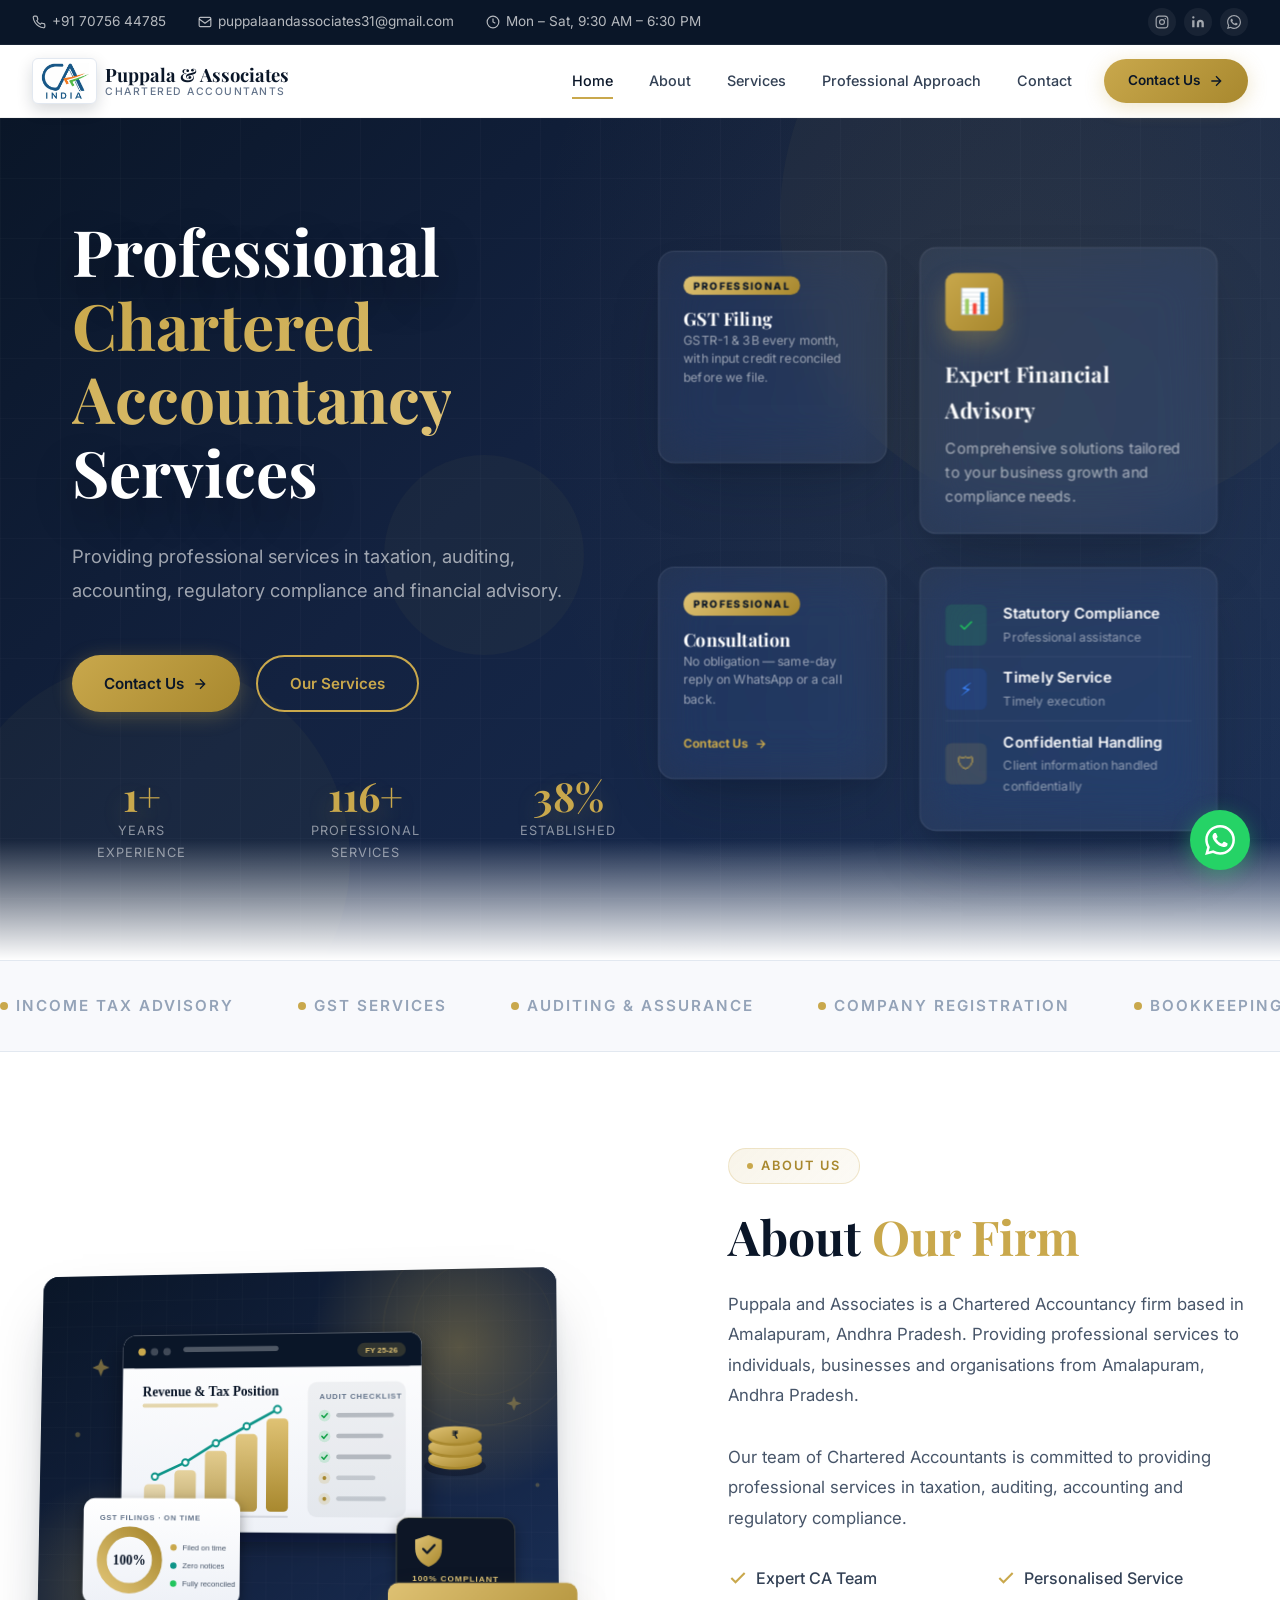
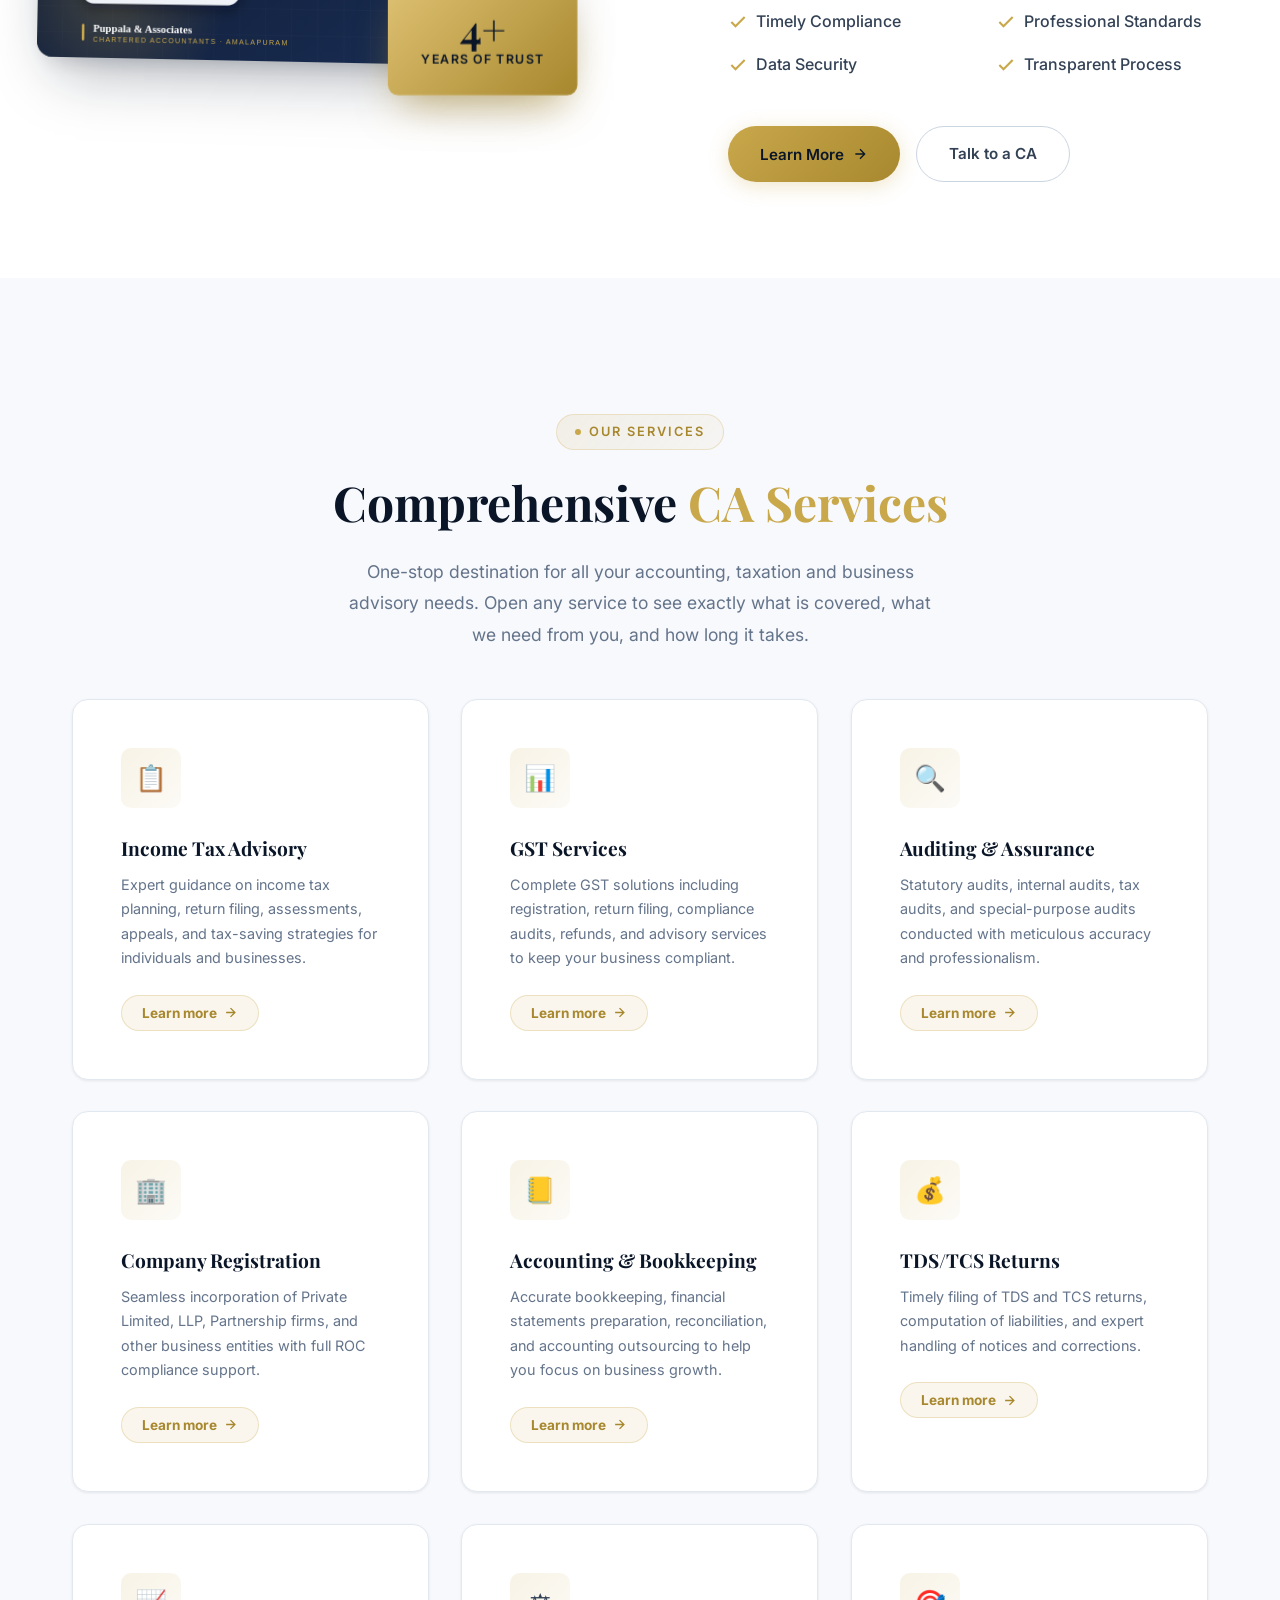
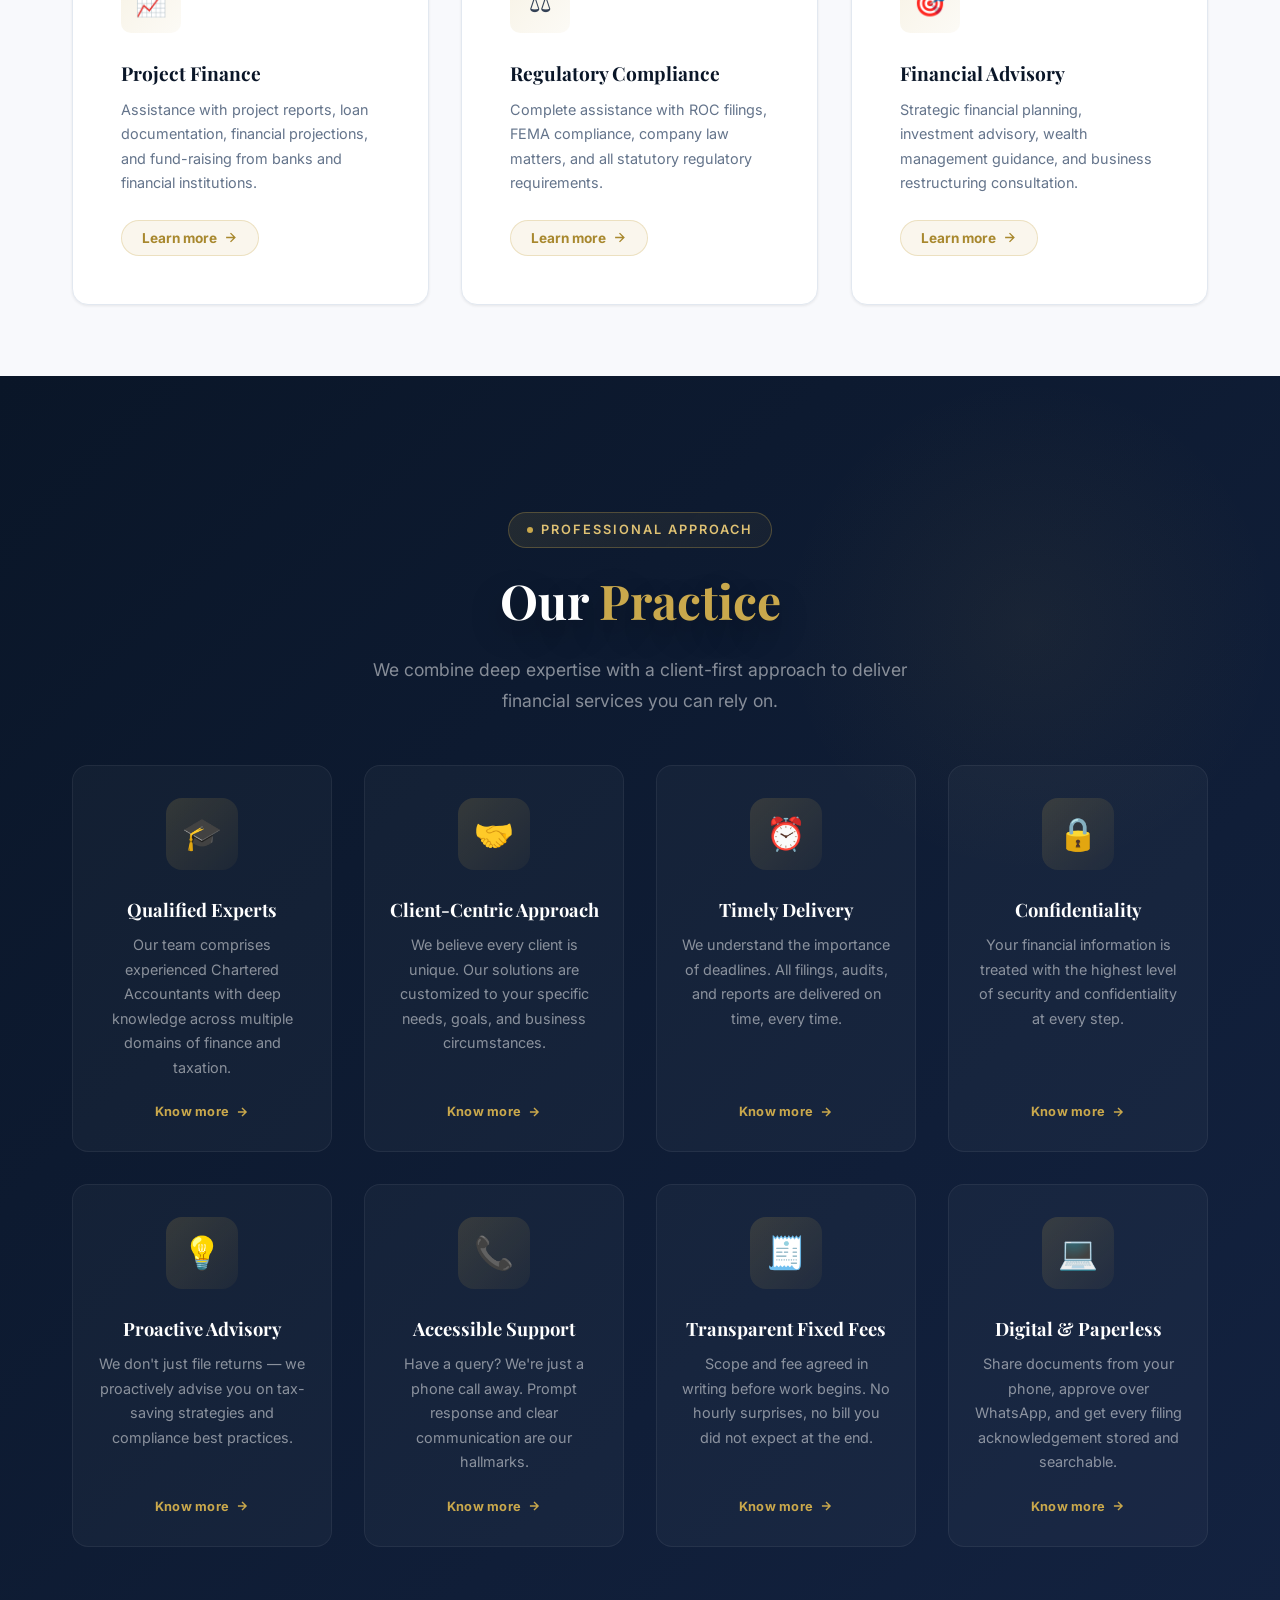
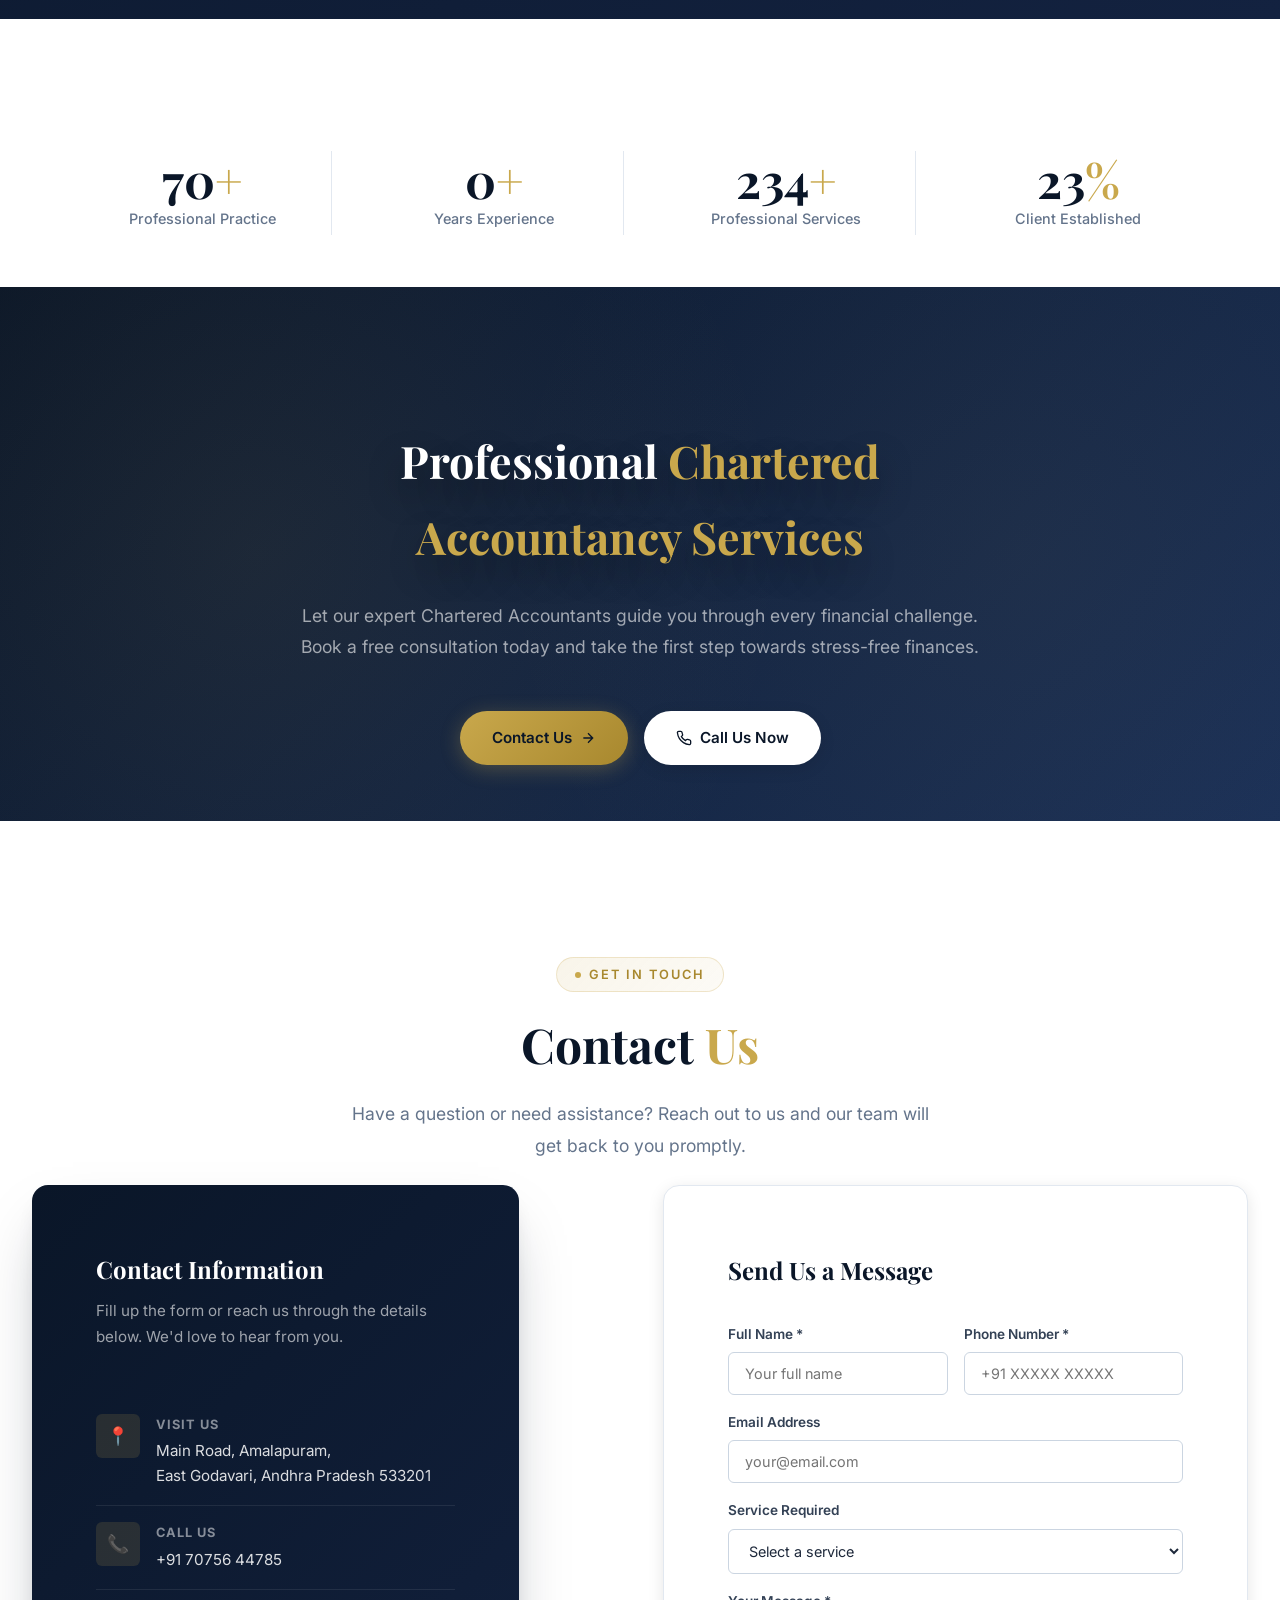
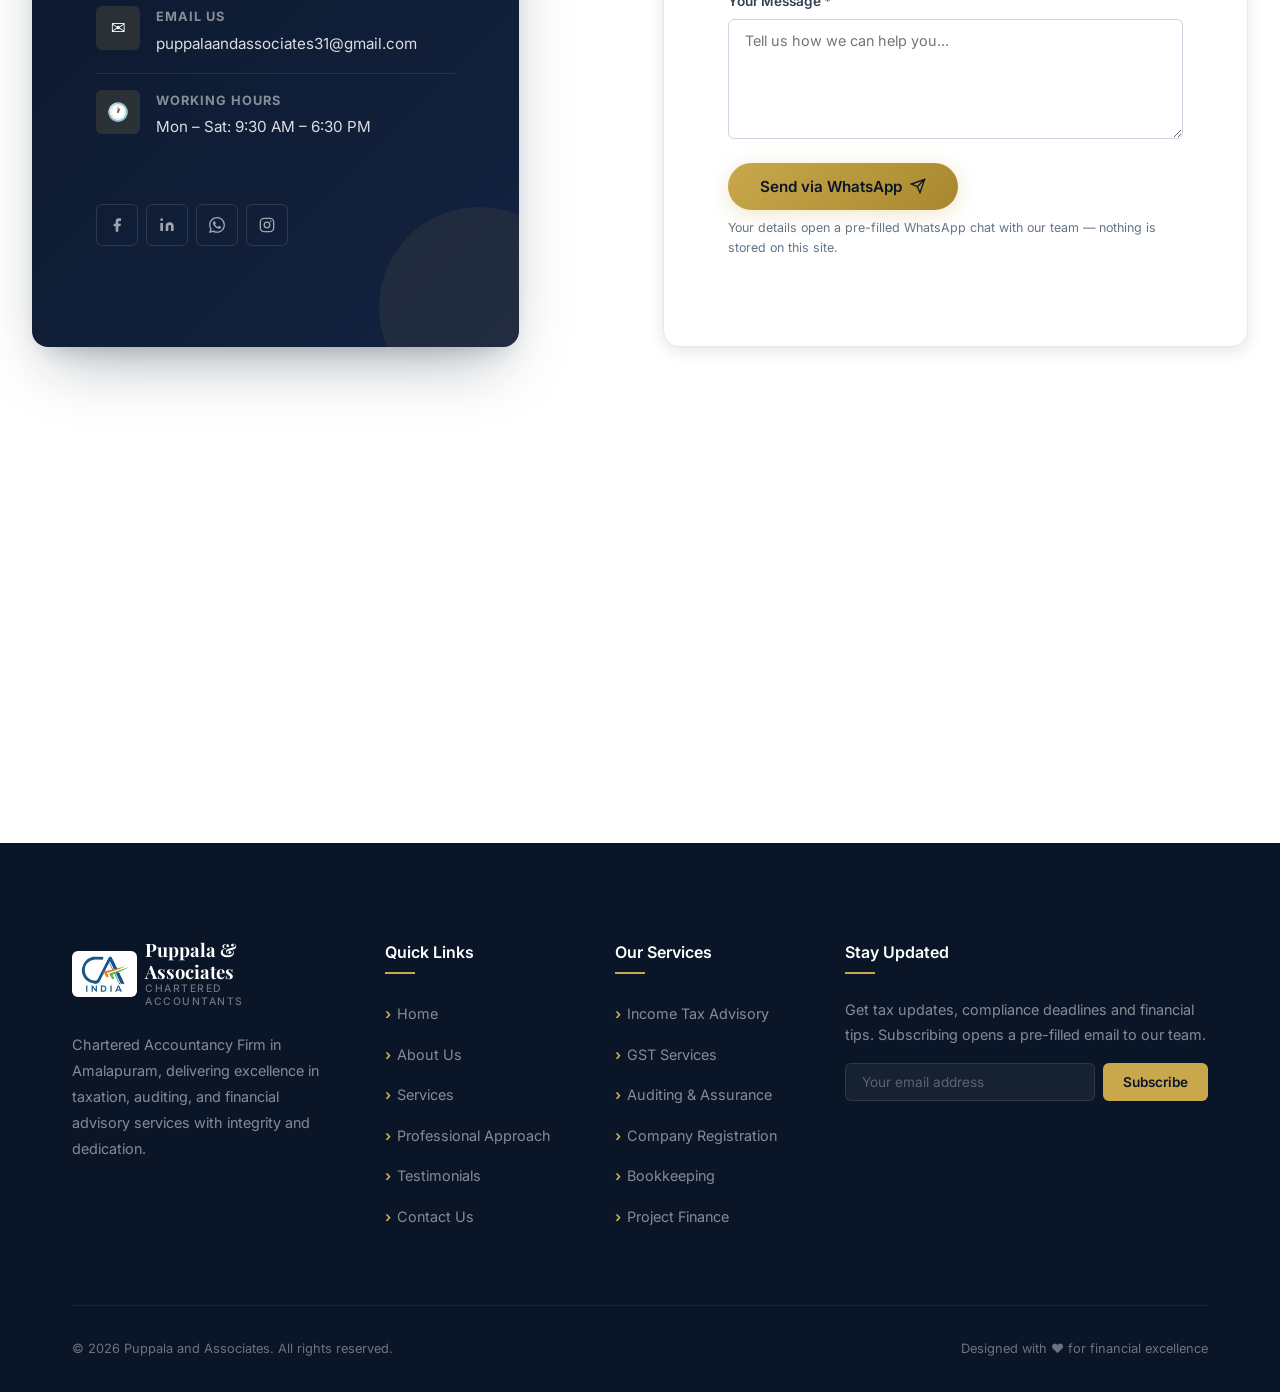
==== commit a818fc7e: "Update index.html" ====
--- a/index.html
+++ b/index.html
@@ -5,9 +5,10 @@
   <meta name="viewport" content="width=device-width, initial-scale=1.0">
   <meta name="theme-color" content="#0a1628">
 
-  <!-- SEO (factual, informational — no promotional keywords) -->
-  <title>Puppala and Associates — Chartered Accountants, Amalapuram</title>
-  <meta name="description" content="Puppala and Associates is a Chartered Accountancy firm in Amalapuram, Andhra Pradesh, providing taxation, auditing, accounting and regulatory compliance services.">
+  <!-- SEO -->
+  <title>Puppala and Associates — Chartered Accountants in Amalapuram | Tax, Audit &amp; Advisory</title>
+  <meta name="description" content="Puppala and Associates is a Chartered Accountant firm in Amalapuram offering expert tax advisory, auditing, GST services, company registration and accounting solutions.">
+  <meta name="keywords" content="Puppala and Associates, Chartered Accountants, CA firm Amalapuram, tax advisory, GST services, auditing, company registration, bookkeeping, income tax, financial advisory, Andhra Pradesh">
   <meta name="author" content="Puppala and Associates">
   <meta name="robots" content="index, follow">
   <link rel="canonical" href="https://puppalaandassociates.github.io/">
@@ -16,20 +17,33 @@
   <meta property="og:type" content="website">
   <meta property="og:site_name" content="Puppala and Associates">
   <meta property="og:locale" content="en_IN">
-  <meta property="og:title" content="Puppala and Associates — Chartered Accountants, Amalapuram">
-  <meta property="og:description" content="Chartered Accountancy firm in Amalapuram, Andhra Pradesh providing taxation, auditing, accounting and regulatory compliance services.">
+  <meta property="og:title" content="Puppala and Associates — Chartered Accountants in Amalapuram">
+  <meta property="og:description" content="Expert CA firm providing tax advisory, auditing, GST, company registration and financial services in Amalapuram, Andhra Pradesh.">
   <meta property="og:url" content="https://puppalaandassociates.github.io/">
-
-  <!-- Structured Data (informational; no price range, no ratings) -->
+  <meta property="og:image" content="https://puppalaandassociates.github.io/assets/img/og-cover.png">
+  <meta property="og:image:width" content="1200">
+  <meta property="og:image:height" content="630">
+  <meta property="og:image:alt" content="Puppala and Associates — Chartered Accountants, Amalapuram">
+
+  <!-- Twitter -->
+  <meta name="twitter:card" content="summary_large_image">
+  <meta name="twitter:title" content="Puppala and Associates — Chartered Accountants in Amalapuram">
+  <meta name="twitter:description" content="Expert CA firm providing tax advisory, auditing, GST, company registration and financial services in Amalapuram.">
+  <meta name="twitter:image" content="https://puppalaandassociates.github.io/assets/img/og-cover.png">
+
+  <!-- Structured Data -->
   <script type="application/ld+json">
   {
     "@context": "https://schema.org",
     "@type": "AccountingService",
     "name": "Puppala and Associates",
-    "description": "Chartered Accountancy firm in Amalapuram providing taxation, auditing, accounting and regulatory compliance services.",
+    "alternateName": "Puppala & Associates CA",
+    "description": "Chartered Accountants in Amalapuram offering expert tax advisory, auditing, GST services, company registration and accounting solutions.",
     "url": "https://puppalaandassociates.github.io/",
+    "image": "https://puppalaandassociates.github.io/assets/img/og-cover.png",
     "telephone": "+91-70756-44785",
     "email": "puppalaandassociates31@gmail.com",
+    "priceRange": "₹₹",
     "address": {
       "@type": "PostalAddress",
       "streetAddress": "Main Road",
@@ -43,11 +57,32 @@
       "dayOfWeek": ["Monday","Tuesday","Wednesday","Thursday","Friday","Saturday"],
       "opens": "09:30",
       "closes": "18:30"
-    }]
+    }],
+    "areaServed": [
+      {"@type": "City", "name": "Amalapuram"},
+      {"@type": "City", "name": "Razole"},
+      {"@type": "City", "name": "Kakinada"},
+      {"@type": "State", "name": "Andhra Pradesh"}
+    ],
+    "hasOfferCatalog": {
+      "@type": "OfferCatalog",
+      "name": "Chartered Accountancy Services",
+      "itemListElement": [
+        {"@type": "Offer", "itemOffered": {"@type": "Service", "name": "Income Tax Advisory"}},
+        {"@type": "Offer", "itemOffered": {"@type": "Service", "name": "GST Services"}},
+        {"@type": "Offer", "itemOffered": {"@type": "Service", "name": "Auditing & Assurance"}},
+        {"@type": "Offer", "itemOffered": {"@type": "Service", "name": "Company Registration"}},
+        {"@type": "Offer", "itemOffered": {"@type": "Service", "name": "Accounting & Bookkeeping"}},
+        {"@type": "Offer", "itemOffered": {"@type": "Service", "name": "TDS/TCS Returns"}},
+        {"@type": "Offer", "itemOffered": {"@type": "Service", "name": "Project Finance"}},
+        {"@type": "Offer", "itemOffered": {"@type": "Service", "name": "Regulatory Compliance"}},
+        {"@type": "Offer", "itemOffered": {"@type": "Service", "name": "Financial Advisory"}}
+      ]
+    }
   }
   </script>
 
-  <!-- Fonts -->
+  <!-- Fonts (preconnected + non-blocking-friendly) -->
   <link rel="preconnect" href="https://fonts.googleapis.com">
   <link rel="preconnect" href="https://fonts.gstatic.com" crossorigin>
   <link rel="stylesheet" href="https://fonts.googleapis.com/css2?family=Inter:wght@300;400;500;600;700;800;900&family=Playfair+Display:wght@400;500;600;700&display=swap">
@@ -55,11 +90,22 @@
   <!-- Styles -->
   <link rel="stylesheet" href="style.css">
 
-  <!-- Progressive enhancement flag -->
+  <!-- Progressive enhancement flag: keeps content visible if JS never runs -->
   <script>document.documentElement.classList.remove('no-js');</script>
 
-  <!-- Favicon -->
+  <!--
+    Google Analytics (GA4) — OPTIONAL.
+    Uncomment the two lines below and replace G-XXXXXXXXXX with your real
+    Measurement ID. Left commented out on purpose: an unreplaced placeholder
+    ID only downloads ~90 KB of script and records nothing.
+
+    <script async src="https://www.googletagmanager.com/gtag/js?id=G-XXXXXXXXXX"></script>
+    <script>window.dataLayer=window.dataLayer||[];function gtag(){dataLayer.push(arguments)}gtag('js',new Date());gtag('config','G-XXXXXXXXXX');</script>
+  -->
+
+  <!-- Favicon (inline SVG data-uri) -->
   <link rel="icon" type="image/svg+xml" href="data:image/svg+xml,%3Csvg xmlns='http://www.w3.org/2000/svg' viewBox='0 0 32 32'%3E%3Crect width='32' height='32' rx='6' fill='%230a1628'/%3E%3Ctext x='50%25' y='55%25' dominant-baseline='middle' text-anchor='middle' fill='%23c9a84c' font-family='serif' font-weight='700' font-size='16'%3EPA%3C/text%3E%3C/svg%3E">
+  <link rel="apple-touch-icon" href="assets/img/og-cover.png">
 </head>
 <body>
 
@@ -93,6 +139,19 @@
           Mon – Sat, 9:30 AM – 6:30 PM
         </span>
       </div>
+      <div class="top-bar-right">
+        <div class="top-bar-social">
+          <a href="https://www.instagram.com/puppalaandassociates" target="_blank" rel="noopener" aria-label="Instagram" title="Instagram">
+            <svg viewBox="0 0 24 24" width="14" height="14" fill="none" stroke="currentColor" stroke-width="2" aria-hidden="true"><rect x="2" y="2" width="20" height="20" rx="5.5"/><circle cx="12" cy="12" r="4.2"/><circle cx="17.6" cy="6.4" r="1.2" fill="currentColor" stroke="none"/></svg>
+          </a>
+          <a href="https://www.linkedin.com/company/puppala-and-associates" target="_blank" rel="noopener" aria-label="LinkedIn" title="LinkedIn">
+            <svg viewBox="0 0 24 24" width="14" height="14" fill="currentColor" aria-hidden="true"><path d="M16 8a6 6 0 016 6v7h-4v-7a2 2 0 00-2-2 2 2 0 00-2 2v7h-4v-7a6 6 0 016-6zM2 9h4v12H2zM4 2a2 2 0 110 4 2 2 0 010-4z"/></svg>
+          </a>
+          <a href="https://wa.me/917075644785" target="_blank" rel="noopener" aria-label="WhatsApp" title="WhatsApp">
+            <svg viewBox="0 0 24 24" width="14" height="14" fill="currentColor" aria-hidden="true"><path d="M17.472 14.382c-.297-.149-1.758-.867-2.03-.967-.273-.099-.471-.148-.67.15-.197.297-.767.966-.94 1.164-.173.199-.347.223-.644.075-.297-.15-1.255-.463-2.39-1.475-.883-.788-1.48-1.761-1.653-2.059-.173-.297-.018-.458.13-.606.134-.133.298-.347.446-.52.149-.174.198-.298.298-.497.099-.198.05-.371-.025-.52-.075-.149-.669-1.612-.916-2.207-.242-.579-.487-.5-.669-.51-.173-.008-.371-.01-.57-.01-.198 0-.52.074-.792.372-.272.297-1.04 1.016-1.04 2.479 0 1.462 1.065 2.875 1.213 3.074.149.198 2.096 3.2 5.077 4.487.709.306 1.262.489 1.694.625.712.227 1.36.195 1.871.118.571-.085 1.758-.719 2.006-1.413.248-.694.248-1.289.173-1.413-.074-.124-.272-.198-.57-.347m-5.421 7.403h-.004a9.87 9.87 0 01-5.031-1.378l-.361-.214-3.741.982.998-3.648-.235-.374a9.86 9.86 0 01-1.51-5.26c.001-5.45 4.436-9.884 9.888-9.884 2.64 0 5.122 1.03 6.988 2.898a9.825 9.825 0 012.893 6.994c-.003 5.45-4.437 9.884-9.885 9.884m8.413-18.297A11.815 11.815 0 0012.05 0C5.495 0 .16 5.335.157 11.892c0 2.096.547 4.142 1.588 5.945L.057 24l6.305-1.654a11.882 11.882 0 005.683 1.448h.005c6.554 0 11.89-5.335 11.893-11.893a11.821 11.821 0 00-3.48-8.413z"/></svg>
+          </a>
+        </div>
+      </div>
     </div>
   </div>
 
@@ -114,7 +173,16 @@
             <a href="#hero" class="active">Home</a>
             <a href="#about">About</a>
             <a href="#services">Services</a>
+            <a href="#why-choose">Professional Approach</a>
+            <!-- <a href="#testimonials">Testimonials</a> -->
             <a href="#contact">Contact</a>
+          </div>
+
+          <div class="nav-cta" id="nav-cta">
+            <a href="#contact" class="btn btn-primary" id="nav-cta-btn">
+              Contact Us
+              <svg class="btn-icon" viewBox="0 0 24 24" width="16" height="16" fill="none" stroke="currentColor" stroke-width="2" aria-hidden="true"><path d="M5 12h14M12 5l7 7-7 7"/></svg>
+            </a>
           </div>
         </div>
 
@@ -140,21 +208,52 @@
     <div class="container">
       <div class="hero-content">
         <div class="hero-left">
+          <!-- <div class="hero-badge">
+            <svg viewBox="0 0 24 24" fill="none" stroke="currentColor" stroke-width="2" aria-hidden="true"><path d="M12 2l3.09 6.26L22 9.27l-5 4.87 1.18 6.88L12 17.77l-6.18 3.25L7 14.14 2 9.27l6.91-1.01L12 2z"/></svg>
+            Trusted CA Firm
+          </div> -->
+
           <h1>
-            Puppala &amp; Associates
+            Professional <span class="highlight">Chartered Accountancy</span> Services
           </h1>
+
           <p class="hero-description">
-            A Chartered Accountancy firm based in Amalapuram, Andhra Pradesh, providing
-            services in taxation, auditing, accounting and regulatory compliance.
+            Providing professional services in taxation, auditing, accounting, regulatory compliance and financial advisory.
           </p>
-        </div>
-
+
+          <div class="hero-buttons">
+            <a href="#contact" class="btn btn-primary" id="hero-cta-primary">
+              Contact Us
+              <svg class="btn-icon" viewBox="0 0 24 24" width="16" height="16" fill="none" stroke="currentColor" stroke-width="2" aria-hidden="true"><path d="M5 12h14M12 5l7 7-7 7"/></svg>
+            </a>
+            <a href="#services" class="btn btn-outline" id="hero-cta-secondary">
+              Our Services
+            </a>
+          </div>
+
+          <div class="hero-stats">
+            <div class="hero-stat">
+              <div class="hero-stat-number counter" data-target="4" data-suffix="+">4+</div>
+              <div class="hero-stat-label">Years Experience</div>
+            </div>
+            <div class="hero-stat">
+              <div class="hero-stat-number counter" data-target="300" data-suffix="+">300+</div>
+              <div class="hero-stat-label">Professional Services</div>
+            </div>
+            <div class="hero-stat">
+              <div class="hero-stat-number counter" data-target="100" data-suffix="%">100%</div>
+              <div class="hero-stat-label">Established</div>
+            </div>
+          </div>
+        </div>
+
+        <!-- 3D card stack -->
         <div class="hero-right scene-3d" id="hero-scene">
           <div class="hero-stack">
             <div class="hero-card-main glass-card layer-3d" data-depth="60">
               <div class="card-icon" aria-hidden="true">📊</div>
-              <h3>Chartered Accountancy Services</h3>
-              <p>Taxation, auditing, accounting and compliance for individuals and businesses.</p>
+              <h3>Expert Financial Advisory</h3>
+              <p>Comprehensive solutions tailored to your business growth and compliance needs.</p>
             </div>
 
             <div class="hero-card-secondary glass-card layer-3d" data-depth="100">
@@ -162,29 +261,70 @@
                 <div class="stat-icon green" aria-hidden="true">✓</div>
                 <div class="stat-info">
                   <h4>Statutory Compliance</h4>
-                  <p>Filing and assurance</p>
+                  <p>Professional assistance</p>
                 </div>
               </div>
               <div class="stat-row">
                 <div class="stat-icon blue" aria-hidden="true">⚡</div>
                 <div class="stat-info">
                   <h4>Timely Service</h4>
-                  <p>Filings on schedule</p>
+                  <p>Timely execution</p>
                 </div>
               </div>
               <div class="stat-row">
                 <div class="stat-icon gold" aria-hidden="true">🛡</div>
                 <div class="stat-info">
                   <h4>Confidential Handling</h4>
-                  <p>Client information kept confidential</p>
+                  <p>Client information handled confidentially</p>
                 </div>
               </div>
             </div>
+
+            <button type="button" class="hero-mini-card hero-card-gst glass-card layer-3d" data-modal="gst">
+              <span class="mini-badge">Professional</span>
+              <span class="mini-title">GST Filing</span>
+              <span class="mini-label">GSTR-1 &amp; 3B every month, with input credit reconciled before we file.</span>
+            </button>
+
+            <a href="#contact" class="hero-mini-card hero-card-consult glass-card layer-3d">
+              <span class="mini-badge">Professional</span>
+              <span class="mini-title">Consultation</span>
+              <span class="mini-label">No obligation — same-day reply on WhatsApp or a call back.</span>
+              <span class="mini-link">Contact Us
+                <svg viewBox="0 0 24 24" width="13" height="13" fill="none" stroke="currentColor" stroke-width="2.4" aria-hidden="true"><path d="M5 12h14M12 5l7 7-7 7"/></svg>
+              </span>
+            </a>
           </div>
         </div>
       </div>
     </div>
   </section>
+
+  <!-- ======== MARQUEE ======== -->
+  <div class="marquee-section" aria-hidden="true">
+    <div class="marquee-track">
+      <div class="marquee-group">
+        <div class="marquee-item"><span class="dot"></span> Income Tax Advisory</div>
+        <div class="marquee-item"><span class="dot"></span> GST Services</div>
+        <div class="marquee-item"><span class="dot"></span> Auditing &amp; Assurance</div>
+        <div class="marquee-item"><span class="dot"></span> Company Registration</div>
+        <div class="marquee-item"><span class="dot"></span> Bookkeeping</div>
+        <div class="marquee-item"><span class="dot"></span> Financial Advisory</div>
+        <div class="marquee-item"><span class="dot"></span> TDS/TCS Returns</div>
+        <div class="marquee-item"><span class="dot"></span> Project Finance</div>
+      </div>
+      <div class="marquee-group">
+        <div class="marquee-item"><span class="dot"></span> Income Tax Advisory</div>
+        <div class="marquee-item"><span class="dot"></span> GST Services</div>
+        <div class="marquee-item"><span class="dot"></span> Auditing &amp; Assurance</div>
+        <div class="marquee-item"><span class="dot"></span> Company Registration</div>
+        <div class="marquee-item"><span class="dot"></span> Bookkeeping</div>
+        <div class="marquee-item"><span class="dot"></span> Financial Advisory</div>
+        <div class="marquee-item"><span class="dot"></span> TDS/TCS Returns</div>
+        <div class="marquee-item"><span class="dot"></span> Project Finance</div>
+      </div>
+    </div>
+  </div>
 
   <!-- ======== ABOUT ======== -->
   <section class="about section-padding" id="about">
@@ -193,7 +333,11 @@
         <div class="about-image-wrapper reveal-left scene-3d" id="about-scene">
           <div class="about-image layer-3d" data-depth="40">
             <img src="assets/img/about-advisory.svg" width="800" height="600" loading="lazy" decoding="async"
-                 alt="Illustration representing accounting and audit work at Puppala and Associates">
+                 alt="Dashboard showing revenue growth, audit checklist and 100% on-time GST filings at Puppala and Associates">
+          </div>
+          <div class="about-image-badge">
+            <div class="badge-number">4+</div>
+            <div class="badge-text">Years of Trust</div>
           </div>
         </div>
 
@@ -203,21 +347,19 @@
             About Us
           </span>
           <h2 class="section-title">
-            About <span>Our Firm</span>
+            About <span>Our Firm</span> 
           </h2>
           <p class="about-description">
-            Puppala and Associates is a Chartered Accountancy firm based in Amalapuram, Andhra Pradesh,
-            providing professional services to individuals, businesses and organisations.
+            Puppala and Associates is a Chartered Accountancy firm based in Amalapuram, Andhra Pradesh. Providing professional services to individuals, businesses and organisations from Amalapuram, Andhra Pradesh.
           </p>
           <p class="about-description">
-            Our team of Chartered Accountants provides services in taxation, auditing, accounting
-            and regulatory compliance.
+            Our team of Chartered Accountants is committed to providing professional services in taxation, auditing, accounting and regulatory compliance.
           </p>
 
           <div class="about-features">
             <div class="about-feature">
               <svg viewBox="0 0 24 24" fill="none" stroke="currentColor" stroke-width="2.5" aria-hidden="true"><path d="M20 6L9 17l-5-5"/></svg>
-              Chartered Accountant Team
+              Expert CA Team
             </div>
             <div class="about-feature">
               <svg viewBox="0 0 24 24" fill="none" stroke="currentColor" stroke-width="2.5" aria-hidden="true"><path d="M20 6L9 17l-5-5"/></svg>
@@ -237,8 +379,16 @@
             </div>
             <div class="about-feature">
               <svg viewBox="0 0 24 24" fill="none" stroke="currentColor" stroke-width="2.5" aria-hidden="true"><path d="M20 6L9 17l-5-5"/></svg>
-              Confidentiality
-            </div>
+              Transparent Process
+            </div>
+          </div>
+
+          <div class="about-actions">
+            <button type="button" class="btn btn-primary" id="about-cta" data-modal="about">
+              Learn More
+              <svg class="btn-icon" viewBox="0 0 24 24" width="16" height="16" fill="none" stroke="currentColor" stroke-width="2" aria-hidden="true"><path d="M5 12h14M12 5l7 7-7 7"/></svg>
+            </button>
+            <a href="#contact" class="btn btn-ghost">Talk to a CA</a>
           </div>
         </div>
       </div>
@@ -254,94 +404,378 @@
           Our Services
         </span>
         <h2 class="section-title">
-          Chartered Accountancy <span>Services</span>
+          Comprehensive <span>CA Services</span>
         </h2>
         <p class="section-subtitle centered">
-          The firm provides the following professional services.
+          One-stop destination for all your accounting, taxation and business advisory needs. Open any service to see exactly what is covered, what we need from you, and how long it takes.
         </p>
       </div>
 
       <div class="services-grid stagger-children">
-        <article class="service-card tilt-3d" id="service-income-tax">
+        <!-- Service 1 -->
+        <article class="service-card tilt-3d" id="service-income-tax" data-modal="income-tax">
           <span class="card-glare" aria-hidden="true"></span>
           <div class="card-inner">
             <div class="service-icon" aria-hidden="true">📋</div>
-            <h3>Income Tax</h3>
-            <p>Income tax return filing, assessments, appeals and related compliance for individuals and businesses.</p>
+            <h3>Income Tax Advisory</h3>
+            <p>Expert guidance on income tax planning, return filing, assessments, appeals, and tax-saving strategies for individuals and businesses.</p>
+            <button type="button" class="service-more" data-modal="income-tax">
+              Learn more
+              <svg viewBox="0 0 24 24" width="15" height="15" fill="none" stroke="currentColor" stroke-width="2.2" aria-hidden="true"><path d="M5 12h14M12 5l7 7-7 7"/></svg>
+            </button>
           </div>
         </article>
 
-        <article class="service-card tilt-3d" id="service-gst">
+        <!-- Service 2 -->
+        <article class="service-card tilt-3d" id="service-gst" data-modal="gst">
           <span class="card-glare" aria-hidden="true"></span>
           <div class="card-inner">
             <div class="service-icon" aria-hidden="true">📊</div>
-            <h3>GST</h3>
-            <p>GST registration, return filing, reconciliation, refunds and related compliance.</p>
+            <h3>GST Services</h3>
+            <p>Complete GST solutions including registration, return filing, compliance audits, refunds, and advisory services to keep your business compliant.</p>
+            <button type="button" class="service-more" data-modal="gst">
+              Learn more
+              <svg viewBox="0 0 24 24" width="15" height="15" fill="none" stroke="currentColor" stroke-width="2.2" aria-hidden="true"><path d="M5 12h14M12 5l7 7-7 7"/></svg>
+            </button>
           </div>
         </article>
 
-        <article class="service-card tilt-3d" id="service-audit">
+        <!-- Service 3 -->
+        <article class="service-card tilt-3d" id="service-audit" data-modal="audit">
           <span class="card-glare" aria-hidden="true"></span>
           <div class="card-inner">
             <div class="service-icon" aria-hidden="true">🔍</div>
             <h3>Auditing &amp; Assurance</h3>
-            <p>Statutory audits, internal audits, tax audits and special-purpose audits.</p>
+            <p>Statutory audits, internal audits, tax audits, and special-purpose audits conducted with meticulous accuracy and professionalism.</p>
+            <button type="button" class="service-more" data-modal="audit">
+              Learn more
+              <svg viewBox="0 0 24 24" width="15" height="15" fill="none" stroke="currentColor" stroke-width="2.2" aria-hidden="true"><path d="M5 12h14M12 5l7 7-7 7"/></svg>
+            </button>
           </div>
         </article>
 
-        <article class="service-card tilt-3d" id="service-registration">
+        <!-- Service 4 -->
+        <article class="service-card tilt-3d" id="service-registration" data-modal="registration">
           <span class="card-glare" aria-hidden="true"></span>
           <div class="card-inner">
             <div class="service-icon" aria-hidden="true">🏢</div>
             <h3>Company Registration</h3>
-            <p>Incorporation of Private Limited, LLP, Partnership firms and other entities, with ROC compliance.</p>
+            <p>Seamless incorporation of Private Limited, LLP, Partnership firms, and other business entities with full ROC compliance support.</p>
+            <button type="button" class="service-more" data-modal="registration">
+              Learn more
+              <svg viewBox="0 0 24 24" width="15" height="15" fill="none" stroke="currentColor" stroke-width="2.2" aria-hidden="true"><path d="M5 12h14M12 5l7 7-7 7"/></svg>
+            </button>
           </div>
         </article>
 
-        <article class="service-card tilt-3d" id="service-bookkeeping">
+        <!-- Service 5 -->
+        <article class="service-card tilt-3d" id="service-bookkeeping" data-modal="bookkeeping">
           <span class="card-glare" aria-hidden="true"></span>
           <div class="card-inner">
             <div class="service-icon" aria-hidden="true">📒</div>
             <h3>Accounting &amp; Bookkeeping</h3>
-            <p>Bookkeeping, preparation of financial statements, reconciliation and accounting support.</p>
+            <p>Accurate bookkeeping, financial statements preparation, reconciliation, and accounting outsourcing to help you focus on business growth.</p>
+            <button type="button" class="service-more" data-modal="bookkeeping">
+              Learn more
+              <svg viewBox="0 0 24 24" width="15" height="15" fill="none" stroke="currentColor" stroke-width="2.2" aria-hidden="true"><path d="M5 12h14M12 5l7 7-7 7"/></svg>
+            </button>
           </div>
         </article>
 
-        <article class="service-card tilt-3d" id="service-tds">
+        <!-- Service 6 -->
+        <article class="service-card tilt-3d" id="service-tds" data-modal="tds">
           <span class="card-glare" aria-hidden="true"></span>
           <div class="card-inner">
             <div class="service-icon" aria-hidden="true">💰</div>
-            <h3>TDS / TCS Returns</h3>
-            <p>Filing of TDS and TCS returns, computation of liabilities and handling of notices.</p>
+            <h3>TDS/TCS Returns</h3>
+            <p>Timely filing of TDS and TCS returns, computation of liabilities, and expert handling of notices and corrections.</p>
+            <button type="button" class="service-more" data-modal="tds">
+              Learn more
+              <svg viewBox="0 0 24 24" width="15" height="15" fill="none" stroke="currentColor" stroke-width="2.2" aria-hidden="true"><path d="M5 12h14M12 5l7 7-7 7"/></svg>
+            </button>
           </div>
         </article>
 
-        <article class="service-card tilt-3d" id="service-project-finance">
+        <!-- Service 7 -->
+        <article class="service-card tilt-3d" id="service-project-finance" data-modal="project-finance">
           <span class="card-glare" aria-hidden="true"></span>
           <div class="card-inner">
             <div class="service-icon" aria-hidden="true">📈</div>
             <h3>Project Finance</h3>
-            <p>Project reports, loan documentation and financial projections for bank and institutional finance.</p>
+            <p>Assistance with project reports, loan documentation, financial projections, and fund-raising from banks and financial institutions.</p>
+            <button type="button" class="service-more" data-modal="project-finance">
+              Learn more
+              <svg viewBox="0 0 24 24" width="15" height="15" fill="none" stroke="currentColor" stroke-width="2.2" aria-hidden="true"><path d="M5 12h14M12 5l7 7-7 7"/></svg>
+            </button>
           </div>
         </article>
 
-        <article class="service-card tilt-3d" id="service-compliance">
+        <!-- Service 8 -->
+        <article class="service-card tilt-3d" id="service-compliance" data-modal="compliance">
           <span class="card-glare" aria-hidden="true"></span>
           <div class="card-inner">
             <div class="service-icon" aria-hidden="true">⚖️</div>
             <h3>Regulatory Compliance</h3>
-            <p>ROC filings, FEMA compliance, company law matters and statutory requirements.</p>
+            <p>Complete assistance with ROC filings, FEMA compliance, company law matters, and all statutory regulatory requirements.</p>
+            <button type="button" class="service-more" data-modal="compliance">
+              Learn more
+              <svg viewBox="0 0 24 24" width="15" height="15" fill="none" stroke="currentColor" stroke-width="2.2" aria-hidden="true"><path d="M5 12h14M12 5l7 7-7 7"/></svg>
+            </button>
           </div>
         </article>
 
-        <article class="service-card tilt-3d" id="service-financial-advisory">
+        <!-- Service 9 -->
+        <article class="service-card tilt-3d" id="service-financial-advisory" data-modal="financial-advisory">
           <span class="card-glare" aria-hidden="true"></span>
           <div class="card-inner">
             <div class="service-icon" aria-hidden="true">🎯</div>
             <h3>Financial Advisory</h3>
-            <p>Financial planning, and business restructuring and advisory matters.</p>
+            <p>Strategic financial planning, investment advisory, wealth management guidance, and business restructuring consultation.</p>
+            <button type="button" class="service-more" data-modal="financial-advisory">
+              Learn more
+              <svg viewBox="0 0 24 24" width="15" height="15" fill="none" stroke="currentColor" stroke-width="2.2" aria-hidden="true"><path d="M5 12h14M12 5l7 7-7 7"/></svg>
+            </button>
           </div>
         </article>
+      </div>
+    </div>
+  </section>
+
+  <!-- ======== WHY CHOOSE US ======== -->
+  <section class="why-choose section-padding" id="why-choose">
+    <div class="container">
+      <div class="text-center reveal">
+        <span class="section-badge section-badge-dark">
+          <span class="badge-dot"></span>
+          Professional Approach
+        </span>
+        <h2 class="section-title text-white">
+          Our <span>Practice</span>
+        </h2>
+        <p class="section-subtitle centered subtitle-muted">
+          We combine deep expertise with a client-first approach to deliver financial services you can rely on.
+        </p>
+      </div>
+
+      <div class="why-grid stagger-children">
+        <div class="why-card tilt-3d" data-modal="why-experts">
+          <span class="card-glare" aria-hidden="true"></span>
+          <div class="card-inner">
+            <div class="why-card-icon" aria-hidden="true">🎓</div>
+            <h3>Qualified Experts</h3>
+            <p>Our team comprises experienced Chartered Accountants with deep knowledge across multiple domains of finance and taxation.</p>
+            <button type="button" class="why-more" data-modal="why-experts">
+              Know more
+              <svg viewBox="0 0 24 24" width="14" height="14" fill="none" stroke="currentColor" stroke-width="2.4" aria-hidden="true"><path d="M5 12h14M12 5l7 7-7 7"/></svg>
+            </button>
+          </div>
+        </div>
+        <div class="why-card tilt-3d" data-modal="why-client-first">
+          <span class="card-glare" aria-hidden="true"></span>
+          <div class="card-inner">
+            <div class="why-card-icon" aria-hidden="true">🤝</div>
+            <h3>Client-Centric Approach</h3>
+            <p>We believe every client is unique. Our solutions are customized to your specific needs, goals, and business circumstances.</p>
+            <button type="button" class="why-more" data-modal="why-client-first">
+              Know more
+              <svg viewBox="0 0 24 24" width="14" height="14" fill="none" stroke="currentColor" stroke-width="2.4" aria-hidden="true"><path d="M5 12h14M12 5l7 7-7 7"/></svg>
+            </button>
+          </div>
+        </div>
+        <div class="why-card tilt-3d" data-modal="why-timely">
+          <span class="card-glare" aria-hidden="true"></span>
+          <div class="card-inner">
+            <div class="why-card-icon" aria-hidden="true">⏰</div>
+            <h3>Timely Delivery</h3>
+            <p>We understand the importance of deadlines. All filings, audits, and reports are delivered on time, every time.</p>
+            <button type="button" class="why-more" data-modal="why-timely">
+              Know more
+              <svg viewBox="0 0 24 24" width="14" height="14" fill="none" stroke="currentColor" stroke-width="2.4" aria-hidden="true"><path d="M5 12h14M12 5l7 7-7 7"/></svg>
+            </button>
+          </div>
+        </div>
+        <div class="why-card tilt-3d" data-modal="why-confidential">
+          <span class="card-glare" aria-hidden="true"></span>
+          <div class="card-inner">
+            <div class="why-card-icon" aria-hidden="true">🔒</div>
+            <h3>Confidentiality</h3>
+            <p>Your financial information is treated with the highest level of security and confidentiality at every step.</p>
+            <button type="button" class="why-more" data-modal="why-confidential">
+              Know more
+              <svg viewBox="0 0 24 24" width="14" height="14" fill="none" stroke="currentColor" stroke-width="2.4" aria-hidden="true"><path d="M5 12h14M12 5l7 7-7 7"/></svg>
+            </button>
+          </div>
+        </div>
+        <div class="why-card tilt-3d" data-modal="why-proactive">
+          <span class="card-glare" aria-hidden="true"></span>
+          <div class="card-inner">
+            <div class="why-card-icon" aria-hidden="true">💡</div>
+            <h3>Proactive Advisory</h3>
+            <p>We don't just file returns — we proactively advise you on tax-saving strategies and compliance best practices.</p>
+            <button type="button" class="why-more" data-modal="why-proactive">
+              Know more
+              <svg viewBox="0 0 24 24" width="14" height="14" fill="none" stroke="currentColor" stroke-width="2.4" aria-hidden="true"><path d="M5 12h14M12 5l7 7-7 7"/></svg>
+            </button>
+          </div>
+        </div>
+        <div class="why-card tilt-3d" data-modal="why-support">
+          <span class="card-glare" aria-hidden="true"></span>
+          <div class="card-inner">
+            <div class="why-card-icon" aria-hidden="true">📞</div>
+            <h3>Accessible Support</h3>
+            <p>Have a query? We're just a phone call away. Prompt response and clear communication are our hallmarks.</p>
+            <button type="button" class="why-more" data-modal="why-support">
+              Know more
+              <svg viewBox="0 0 24 24" width="14" height="14" fill="none" stroke="currentColor" stroke-width="2.4" aria-hidden="true"><path d="M5 12h14M12 5l7 7-7 7"/></svg>
+            </button>
+          </div>
+        </div>
+        <div class="why-card tilt-3d" data-modal="why-fees">
+          <span class="card-glare" aria-hidden="true"></span>
+          <div class="card-inner">
+            <div class="why-card-icon" aria-hidden="true">🧾</div>
+            <h3>Transparent Fixed Fees</h3>
+            <p>Scope and fee agreed in writing before work begins. No hourly surprises, no bill you did not expect at the end.</p>
+            <button type="button" class="why-more" data-modal="why-fees">
+              Know more
+              <svg viewBox="0 0 24 24" width="14" height="14" fill="none" stroke="currentColor" stroke-width="2.4" aria-hidden="true"><path d="M5 12h14M12 5l7 7-7 7"/></svg>
+            </button>
+          </div>
+        </div>
+        <div class="why-card tilt-3d" data-modal="why-digital">
+          <span class="card-glare" aria-hidden="true"></span>
+          <div class="card-inner">
+            <div class="why-card-icon" aria-hidden="true">💻</div>
+            <h3>Digital &amp; Paperless</h3>
+            <p>Share documents from your phone, approve over WhatsApp, and get every filing acknowledgement stored and searchable.</p>
+            <button type="button" class="why-more" data-modal="why-digital">
+              Know more
+              <svg viewBox="0 0 24 24" width="14" height="14" fill="none" stroke="currentColor" stroke-width="2.4" aria-hidden="true"><path d="M5 12h14M12 5l7 7-7 7"/></svg>
+            </button>
+          </div>
+        </div>
+      </div>
+    </div>
+  </section>
+
+  <!-- ======== STATS ======== -->
+  <section class="stats-section" id="stats">
+    <div class="container">
+      <div class="stats-grid reveal">
+        <div class="stat-item">
+          <div class="stat-number"><span class="counter" data-target="300">300</span><span class="accent">+</span></div>
+          <div class="stat-label">Professional Practice</div>
+        </div>
+        <div class="stat-item">
+          <div class="stat-number"><span class="counter" data-target="4">4</span><span class="accent">+</span></div>
+          <div class="stat-label">Years Experience</div>
+        </div>
+        <div class="stat-item">
+          <div class="stat-number"><span class="counter" data-target="1000">1,000</span><span class="accent">+</span></div>
+          <div class="stat-label">Professional Services</div>
+        </div>
+        <div class="stat-item">
+          <div class="stat-number"><span class="counter" data-target="100">100</span><span class="accent">%</span></div>
+          <div class="stat-label">Client Established</div>
+        </div>
+      </div>
+    </div>
+  </section>
+
+  <!-- <!-- ======== TESTIMONIALS ======== -->
+  <!--  <section class="testimonials section-padding" id="testimonials">
+    <div class="container">
+      <div class="text-center reveal">
+        <span class="section-badge">
+          <span class="badge-dot"></span>
+          Testimonials
+        </span>
+        <h2 class="section-title">
+          What Our <span>Clients Say</span>
+        </h2>
+        <p class="section-subtitle centered">
+          Our clients' trust is our greatest achievement. Here's what they have to share about working with us.
+        </p>
+      </div>
+
+      <div class="testimonial-slider">
+        <div class="testimonial-cards stagger-children">
+          <figure class="testimonial-card tilt-3d">
+            <span class="card-glare" aria-hidden="true"></span>
+            <div class="card-inner">
+              <div class="testimonial-stars" role="img" aria-label="Rated 5 out of 5">★★★★★</div>
+              <div class="testimonial-quote" aria-hidden="true">"</div>
+              <blockquote class="testimonial-text">
+                Puppala and Associates has been handling our company's taxation and audit since we started. Their attention to detail and proactive advisory have saved us significantly. Highly recommended!
+              </blockquote>
+              <figcaption class="testimonial-author">
+                <div class="testimonial-avatar" aria-hidden="true">RK</div>
+                <div class="testimonial-info">
+                  <h4>Ramesh Kumar</h4>
+                  <p>Business Owner, Amalapuram</p>
+                </div>
+              </figcaption>
+            </div>
+          </figure>
+
+          <figure class="testimonial-card tilt-3d">
+            <span class="card-glare" aria-hidden="true"></span>
+            <div class="card-inner">
+              <div class="testimonial-stars" role="img" aria-label="Rated 5 out of 5">★★★★★</div>
+              <div class="testimonial-quote" aria-hidden="true">"</div>
+              <blockquote class="testimonial-text">
+                Professional, reliable, and always available when needed. They made my GST registration and filing process completely hassle-free. I trust them with all my financial matters.
+              </blockquote>
+              <figcaption class="testimonial-author">
+                <div class="testimonial-avatar" aria-hidden="true">SL</div>
+                <div class="testimonial-info">
+                  <h4>Srinivasa Lakshmi</h4>
+                  <p>Shop Owner, Razole</p>
+                </div>
+              </figcaption>
+            </div>
+          </figure>
+
+          <figure class="testimonial-card tilt-3d">
+            <span class="card-glare" aria-hidden="true"></span>
+            <div class="card-inner">
+              <div class="testimonial-stars" role="img" aria-label="Rated 5 out of 5">★★★★★</div>
+              <div class="testimonial-quote" aria-hidden="true">"</div>
+              <blockquote class="testimonial-text">
+                Outstanding service! The team helped us with company registration and ongoing compliance with utmost efficiency. Their expertise in handling complex matters is commendable.
+              </blockquote>
+              <figcaption class="testimonial-author">
+                <div class="testimonial-avatar" aria-hidden="true">VP</div>
+                <div class="testimonial-info">
+                  <h4>Venkata Prasad</h4>
+                  <p>Director, Kakinada</p>
+                </div>
+              </figcaption>
+            </div>
+          </figure>
+        </div>
+      </div>
+    </div>
+  </section> -->
+
+  <!-- ======== CTA SECTION ======== -->
+  <section class="cta-section section-padding" id="cta">
+    <div class="container">
+      <div class="cta-content reveal">
+        <h2>Professional <span>Chartered Accountancy Services</span></h2>
+        <p>
+          Let our expert Chartered Accountants guide you through every financial challenge. Book a free consultation today and take the first step towards stress-free finances.
+        </p>
+        <div class="cta-buttons">
+          <a href="#contact" class="btn btn-primary" id="cta-consult-btn">
+            Contact Us
+            <svg class="btn-icon" viewBox="0 0 24 24" width="16" height="16" fill="none" stroke="currentColor" stroke-width="2" aria-hidden="true"><path d="M5 12h14M12 5l7 7-7 7"/></svg>
+          </a>
+          <a href="tel:+917075644785" class="btn btn-white" id="cta-call-btn">
+            <svg width="16" height="16" viewBox="0 0 24 24" fill="none" stroke="currentColor" stroke-width="2" aria-hidden="true"><path d="M22 16.92v3a2 2 0 01-2.18 2 19.79 19.79 0 01-8.63-3.07 19.5 19.5 0 01-6-6 19.79 19.79 0 01-3.07-8.67A2 2 0 014.11 2h3a2 2 0 012 1.72c.127.96.362 1.903.7 2.81a2 2 0 01-.45 2.11L8.09 9.91a16 16 0 006 6l1.27-1.27a2 2 0 012.11-.45c.907.338 1.85.573 2.81.7A2 2 0 0122 16.92z"/></svg>
+            Call Us Now
+          </a>
+        </div>
       </div>
     </div>
   </section>
@@ -352,24 +786,25 @@
       <div class="text-center reveal">
         <span class="section-badge">
           <span class="badge-dot"></span>
-          Contact
+          Get in Touch
         </span>
         <h2 class="section-title">
-          Contact <span>Details</span>
+          Contact <span>Us</span>
         </h2>
         <p class="section-subtitle centered">
-          You may reach the firm using the details below.
+          Have a question or need assistance? Reach out to us and our team will get back to you promptly.
         </p>
       </div>
 
       <div class="contact-wrapper">
         <div class="contact-info-card reveal-left">
           <h3>Contact Information</h3>
+          <p>Fill up the form or reach us through the details below. We'd love to hear from you.</p>
 
           <div class="contact-item">
             <div class="contact-item-icon" aria-hidden="true">📍</div>
             <div>
-              <h4>Office</h4>
+              <h4>Visit Us</h4>
               <p>Main Road, Amalapuram,<br>East Godavari, Andhra Pradesh 533201</p>
             </div>
           </div>
@@ -377,7 +812,7 @@
           <div class="contact-item">
             <div class="contact-item-icon" aria-hidden="true">📞</div>
             <div>
-              <h4>Phone</h4>
+              <h4>Call Us</h4>
               <a href="tel:+917075644785">+91 70756 44785</a>
             </div>
           </div>
@@ -385,7 +820,7 @@
           <div class="contact-item">
             <div class="contact-item-icon" aria-hidden="true">✉️</div>
             <div>
-              <h4>Email</h4>
+              <h4>Email Us</h4>
               <a href="mailto:puppalaandassociates31@gmail.com">puppalaandassociates31@gmail.com</a>
             </div>
           </div>
@@ -397,6 +832,76 @@
               <p>Mon – Sat: 9:30 AM – 6:30 PM</p>
             </div>
           </div>
+
+          <div class="contact-social">
+            <a href="https://www.facebook.com/puppalaandassociates" target="_blank" rel="noopener" aria-label="Facebook">
+              <svg viewBox="0 0 24 24" width="16" height="16" fill="currentColor" aria-hidden="true"><path d="M18 2h-3a5 5 0 00-5 5v3H7v4h3v8h4v-8h3l1-4h-4V7a1 1 0 011-1h3z"/></svg>
+            </a>
+            <a href="https://www.linkedin.com/company/puppala-and-associates" target="_blank" rel="noopener" aria-label="LinkedIn">
+              <svg viewBox="0 0 24 24" width="16" height="16" fill="currentColor" aria-hidden="true"><path d="M16 8a6 6 0 016 6v7h-4v-7a2 2 0 00-2-2 2 2 0 00-2 2v7h-4v-7a6 6 0 016-6zM2 9h4v12H2zM4 2a2 2 0 110 4 2 2 0 010-4z"/></svg>
+            </a>
+            <a href="https://wa.me/917075644785" target="_blank" rel="noopener" aria-label="WhatsApp">
+              <svg viewBox="0 0 24 24" width="16" height="16" fill="currentColor" aria-hidden="true"><path d="M17.472 14.382c-.297-.149-1.758-.867-2.03-.967-.273-.099-.471-.148-.67.15-.197.297-.767.966-.94 1.164-.173.199-.347.223-.644.075-.297-.15-1.255-.463-2.39-1.475-.883-.788-1.48-1.761-1.653-2.059-.173-.297-.018-.458.13-.606.134-.133.298-.347.446-.52.149-.174.198-.298.298-.497.099-.198.05-.371-.025-.52-.075-.149-.669-1.612-.916-2.207-.242-.579-.487-.5-.669-.51-.173-.008-.371-.01-.57-.01-.198 0-.52.074-.792.372-.272.297-1.04 1.016-1.04 2.479 0 1.462 1.065 2.875 1.213 3.074.149.198 2.096 3.2 5.077 4.487.709.306 1.262.489 1.694.625.712.227 1.36.195 1.871.118.571-.085 1.758-.719 2.006-1.413.248-.694.248-1.289.173-1.413-.074-.124-.272-.198-.57-.347m-5.421 7.403h-.004a9.87 9.87 0 01-5.031-1.378l-.361-.214-3.741.982.998-3.648-.235-.374a9.86 9.86 0 01-1.51-5.26c.001-5.45 4.436-9.884 9.888-9.884 2.64 0 5.122 1.03 6.988 2.898a9.825 9.825 0 012.893 6.994c-.003 5.45-4.437 9.884-9.885 9.884m8.413-18.297A11.815 11.815 0 0012.05 0C5.495 0 .16 5.335.157 11.892c0 2.096.547 4.142 1.588 5.945L.057 24l6.305-1.654a11.882 11.882 0 005.683 1.448h.005c6.554 0 11.89-5.335 11.893-11.893a11.821 11.821 0 00-3.48-8.413z"/></svg>
+            </a>
+            <a href="https://www.instagram.com/puppalaandassociates" target="_blank" rel="noopener" aria-label="Instagram">
+              <svg viewBox="0 0 24 24" width="16" height="16" fill="none" stroke="currentColor" stroke-width="2" aria-hidden="true"><rect x="2" y="2" width="20" height="20" rx="5.5"/><circle cx="12" cy="12" r="4.2"/><circle cx="17.6" cy="6.4" r="1.2" fill="currentColor" stroke="none"/></svg>
+            </a>
+          </div>
+        </div>
+
+        <div class="contact-form reveal-right" id="contact-form-wrapper">
+          <h3>Send Us a Message</h3>
+          <form id="contact-form" novalidate>
+            <div class="form-row">
+              <div class="form-group">
+                <label for="contact-name">Full Name *</label>
+                <input type="text" id="contact-name" name="name" placeholder="Your full name" required autocomplete="name">
+              </div>
+              <div class="form-group">
+                <label for="contact-phone">Phone Number *</label>
+                <input type="tel" id="contact-phone" name="phone" placeholder="+91 XXXXX XXXXX" required autocomplete="tel" inputmode="tel">
+              </div>
+            </div>
+            <div class="form-group">
+              <label for="contact-email">Email Address</label>
+              <input type="email" id="contact-email" name="email" placeholder="your@email.com" autocomplete="email">
+            </div>
+            <div class="form-group">
+              <label for="contact-service">Service Required</label>
+              <select id="contact-service" name="service">
+                <option value="">Select a service</option>
+                <option value="Income Tax Advisory">Income Tax Advisory</option>
+                <option value="GST Services">GST Services</option>
+                <option value="Auditing &amp; Assurance">Auditing &amp; Assurance</option>
+                <option value="Company Registration">Company Registration</option>
+                <option value="Accounting &amp; Bookkeeping">Accounting &amp; Bookkeeping</option>
+                <option value="TDS/TCS Returns">TDS/TCS Returns</option>
+                <option value="Project Finance">Project Finance</option>
+                <option value="Regulatory Compliance">Regulatory Compliance</option>
+                <option value="Financial Advisory">Financial Advisory</option>
+                <option value="Other">Other</option>
+              </select>
+            </div>
+            <div class="form-group">
+              <label for="contact-message">Your Message *</label>
+              <textarea id="contact-message" name="message" placeholder="Tell us how we can help you..." required></textarea>
+            </div>
+
+            <!-- Spam honeypot: hidden from humans, tempting to bots -->
+            <div class="form-honeypot" aria-hidden="true">
+              <label for="contact-website">Website</label>
+              <input type="text" id="contact-website" name="website" tabindex="-1" autocomplete="off">
+            </div>
+
+            <div class="form-submit">
+              <button type="submit" class="btn btn-primary" id="contact-submit-btn">
+                Send via WhatsApp
+                <svg class="btn-icon" viewBox="0 0 24 24" width="16" height="16" fill="none" stroke="currentColor" stroke-width="2" aria-hidden="true"><path d="M22 2L11 13M22 2l-7 20-4-9-9-4 20-7z"/></svg>
+              </button>
+              <p class="form-note">Your details open a pre-filled WhatsApp chat with our team — nothing is stored on this site.</p>
+            </div>
+            <p class="form-status" id="form-status" role="status" aria-live="polite"></p>
+          </form>
         </div>
       </div>
     </div>
@@ -430,39 +935,78 @@
             </div>
           </a>
           <p>
-            Chartered Accountancy firm in Amalapuram, Andhra Pradesh, providing taxation,
-            auditing, accounting and regulatory compliance services.
+            Chartered Accountancy Firm in Amalapuram, delivering excellence in taxation, auditing, and financial advisory services with integrity and dedication.
           </p>
         </div>
 
         <div class="footer-col">
-          <h4>Links</h4>
+          <h4>Quick Links</h4>
           <ul class="footer-links">
             <li><a href="#hero">Home</a></li>
             <li><a href="#about">About Us</a></li>
             <li><a href="#services">Services</a></li>
-            <li><a href="#contact">Contact</a></li>
+            <li><a href="#why-choose">Professional Approach</a></li>
+            <li><a href="#testimonials">Testimonials</a></li>
+            <li><a href="#contact">Contact Us</a></li>
           </ul>
         </div>
 
         <div class="footer-col">
-          <h4>Services</h4>
+          <h4>Our Services</h4>
           <ul class="footer-links">
-            <li>Income Tax</li>
-            <li>GST</li>
-            <li>Auditing &amp; Assurance</li>
-            <li>Company Registration</li>
-            <li>Accounting &amp; Bookkeeping</li>
-            <li>Regulatory Compliance</li>
+            <li><a href="#services" data-modal="income-tax">Income Tax Advisory</a></li>
+            <li><a href="#services" data-modal="gst">GST Services</a></li>
+            <li><a href="#services" data-modal="audit">Auditing &amp; Assurance</a></li>
+            <li><a href="#services" data-modal="registration">Company Registration</a></li>
+            <li><a href="#services" data-modal="bookkeeping">Bookkeeping</a></li>
+            <li><a href="#services" data-modal="project-finance">Project Finance</a></li>
           </ul>
         </div>
+
+        <div class="footer-col footer-newsletter">
+          <h4>Stay Updated</h4>
+          <p>Get tax updates, compliance deadlines and financial tips. Subscribing opens a pre-filled email to our team.</p>
+          <form class="newsletter-form" id="newsletter-form">
+            <label class="sr-only" for="newsletter-email">Your email address</label>
+            <input type="email" placeholder="Your email address" required id="newsletter-email" autocomplete="email">
+            <button type="submit" id="newsletter-submit">Subscribe</button>
+          </form>
+          <p class="form-status" id="newsletter-status" role="status" aria-live="polite"></p>
+        </div>
       </div>
 
       <div class="footer-bottom">
-        <p>&copy; <span id="footer-year">2026</span> Puppala and Associates.</p>
+        <p>&copy; <span id="footer-year">2026</span> Puppala and Associates. All rights reserved.</p>
+        <p>Designed with ♥ for financial excellence</p>
       </div>
     </div>
   </footer>
+
+  <!-- ======== LEARN MORE MODAL ======== -->
+  <div class="modal-overlay" id="modal-overlay" hidden>
+    <div class="modal scene-3d" role="dialog" aria-modal="true" aria-labelledby="modal-title" id="modal">
+      <button type="button" class="modal-close" id="modal-close" aria-label="Close dialog">
+        <svg viewBox="0 0 24 24" width="20" height="20" fill="none" stroke="currentColor" stroke-width="2.2" aria-hidden="true"><path d="M18 6L6 18M6 6l12 12"/></svg>
+      </button>
+      <div class="modal-scroll" id="modal-scroll">
+        <header class="modal-head">
+          <div class="modal-icon" id="modal-icon" aria-hidden="true">📋</div>
+          <div>
+            <p class="modal-eyebrow" id="modal-eyebrow">Service</p>
+            <h2 class="modal-title" id="modal-title">Title</h2>
+            <p class="modal-tagline" id="modal-tagline"></p>
+          </div>
+        </header>
+        <div class="modal-body" id="modal-body"></div>
+      </div>
+    </div>
+  </div>
+
+  <!-- ======== WHATSAPP FLOAT ======== -->
+  <a href="https://wa.me/917075644785?text=Hello%2C%20I%20need%20CA%20services" target="_blank" rel="noopener"
+     class="whatsapp-float" id="whatsapp-btn" aria-label="Chat on WhatsApp" title="Chat on WhatsApp">
+    <svg viewBox="0 0 24 24" aria-hidden="true"><path d="M17.472 14.382c-.297-.149-1.758-.867-2.03-.967-.273-.099-.471-.148-.67.15-.197.297-.767.966-.94 1.164-.173.199-.347.223-.644.075-.297-.15-1.255-.463-2.39-1.475-.883-.788-1.48-1.761-1.653-2.059-.173-.297-.018-.458.13-.606.134-.133.298-.347.446-.52.149-.174.198-.298.298-.497.099-.198.05-.371-.025-.52-.075-.149-.669-1.612-.916-2.207-.242-.579-.487-.5-.669-.51-.173-.008-.371-.01-.57-.01-.198 0-.52.074-.792.372-.272.297-1.04 1.016-1.04 2.479 0 1.462 1.065 2.875 1.213 3.074.149.198 2.096 3.2 5.077 4.487.709.306 1.262.489 1.694.625.712.227 1.36.195 1.871.118.571-.085 1.758-.719 2.006-1.413.248-.694.248-1.289.173-1.413-.074-.124-.272-.198-.57-.347m-5.421 7.403h-.004a9.87 9.87 0 01-5.031-1.378l-.361-.214-3.741.982.998-3.648-.235-.374a9.86 9.86 0 01-1.51-5.26c.001-5.45 4.436-9.884 9.888-9.884 2.64 0 5.122 1.03 6.988 2.898a9.825 9.825 0 012.893 6.994c-.003 5.45-4.437 9.884-9.885 9.884m8.413-18.297A11.815 11.815 0 0012.05 0C5.495 0 .16 5.335.157 11.892c0 2.096.547 4.142 1.588 5.945L.057 24l6.305-1.654a11.882 11.882 0 005.683 1.448h.005c6.554 0 11.89-5.335 11.893-11.893a11.821 11.821 0 00-3.48-8.413z"/></svg>
+  </a>
 
   <!-- ======== BACK TO TOP ======== -->
   <button class="back-to-top" id="back-to-top" aria-label="Back to top">
